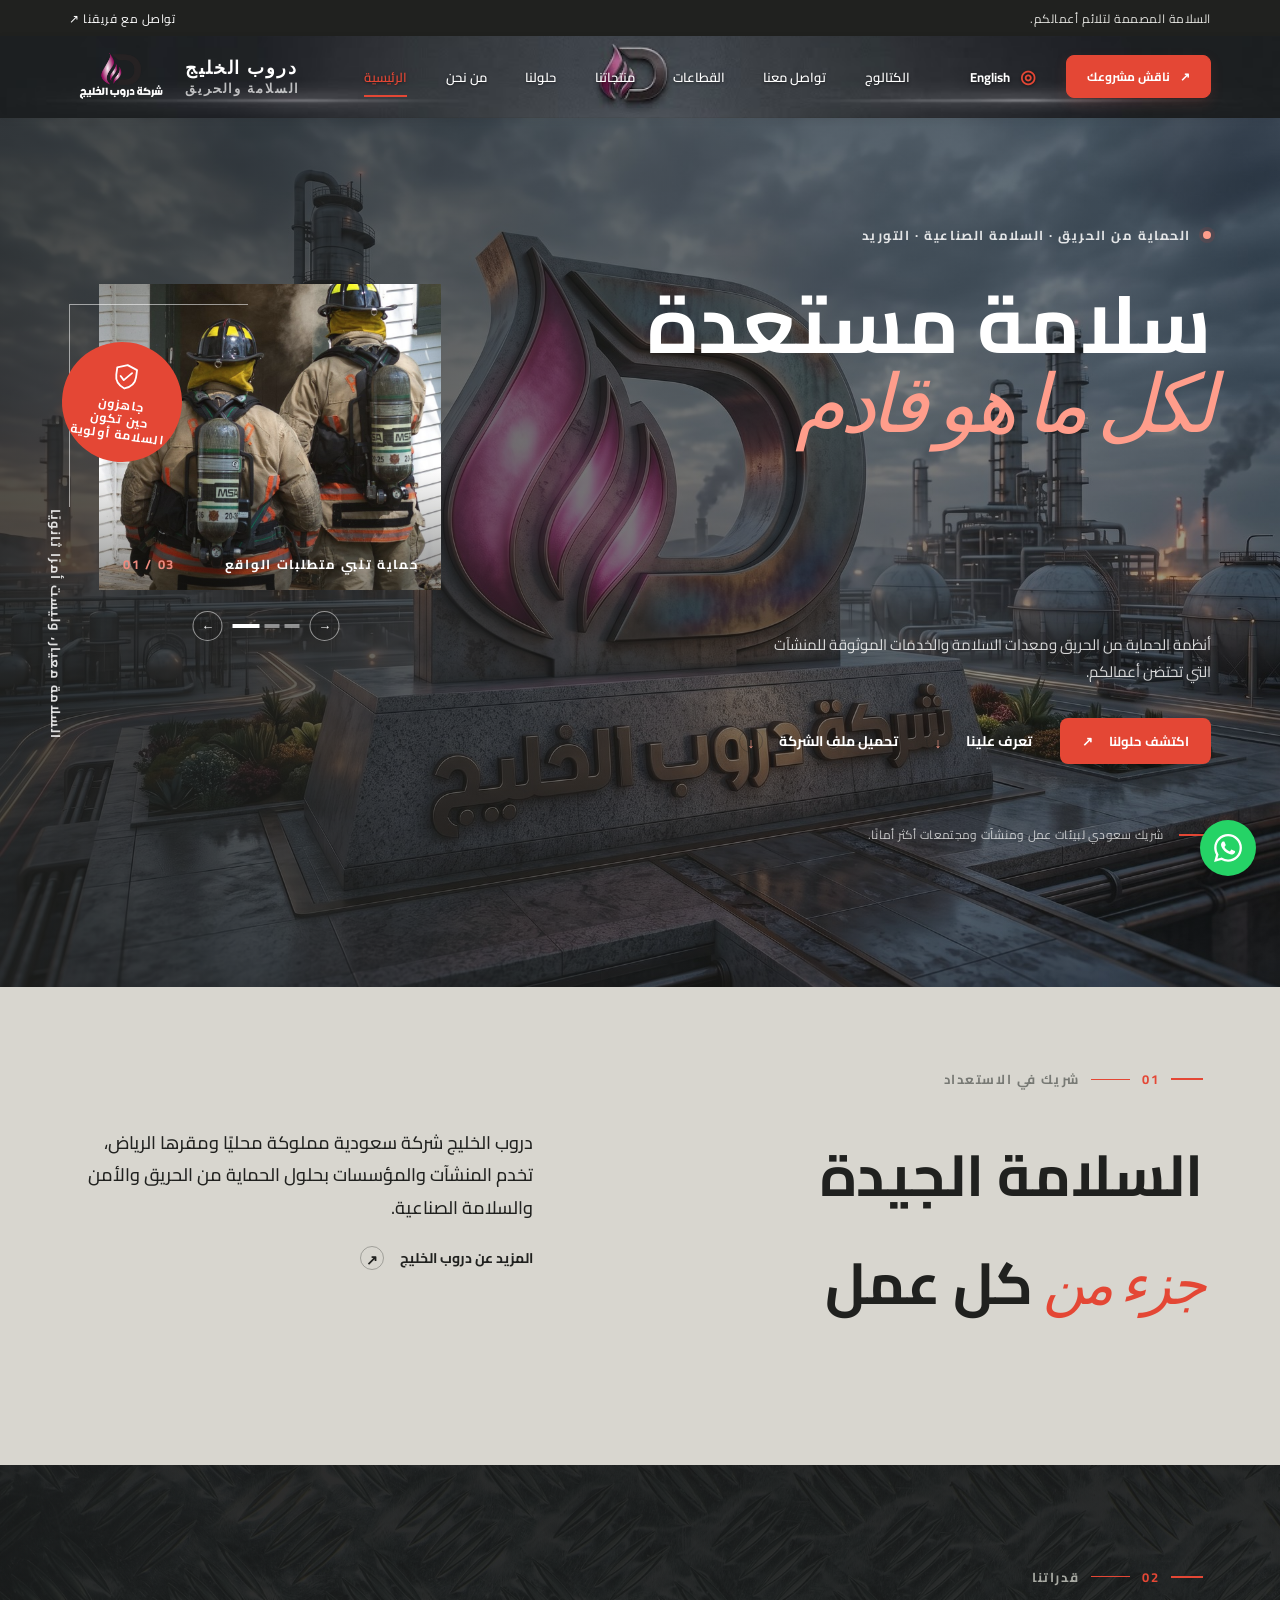
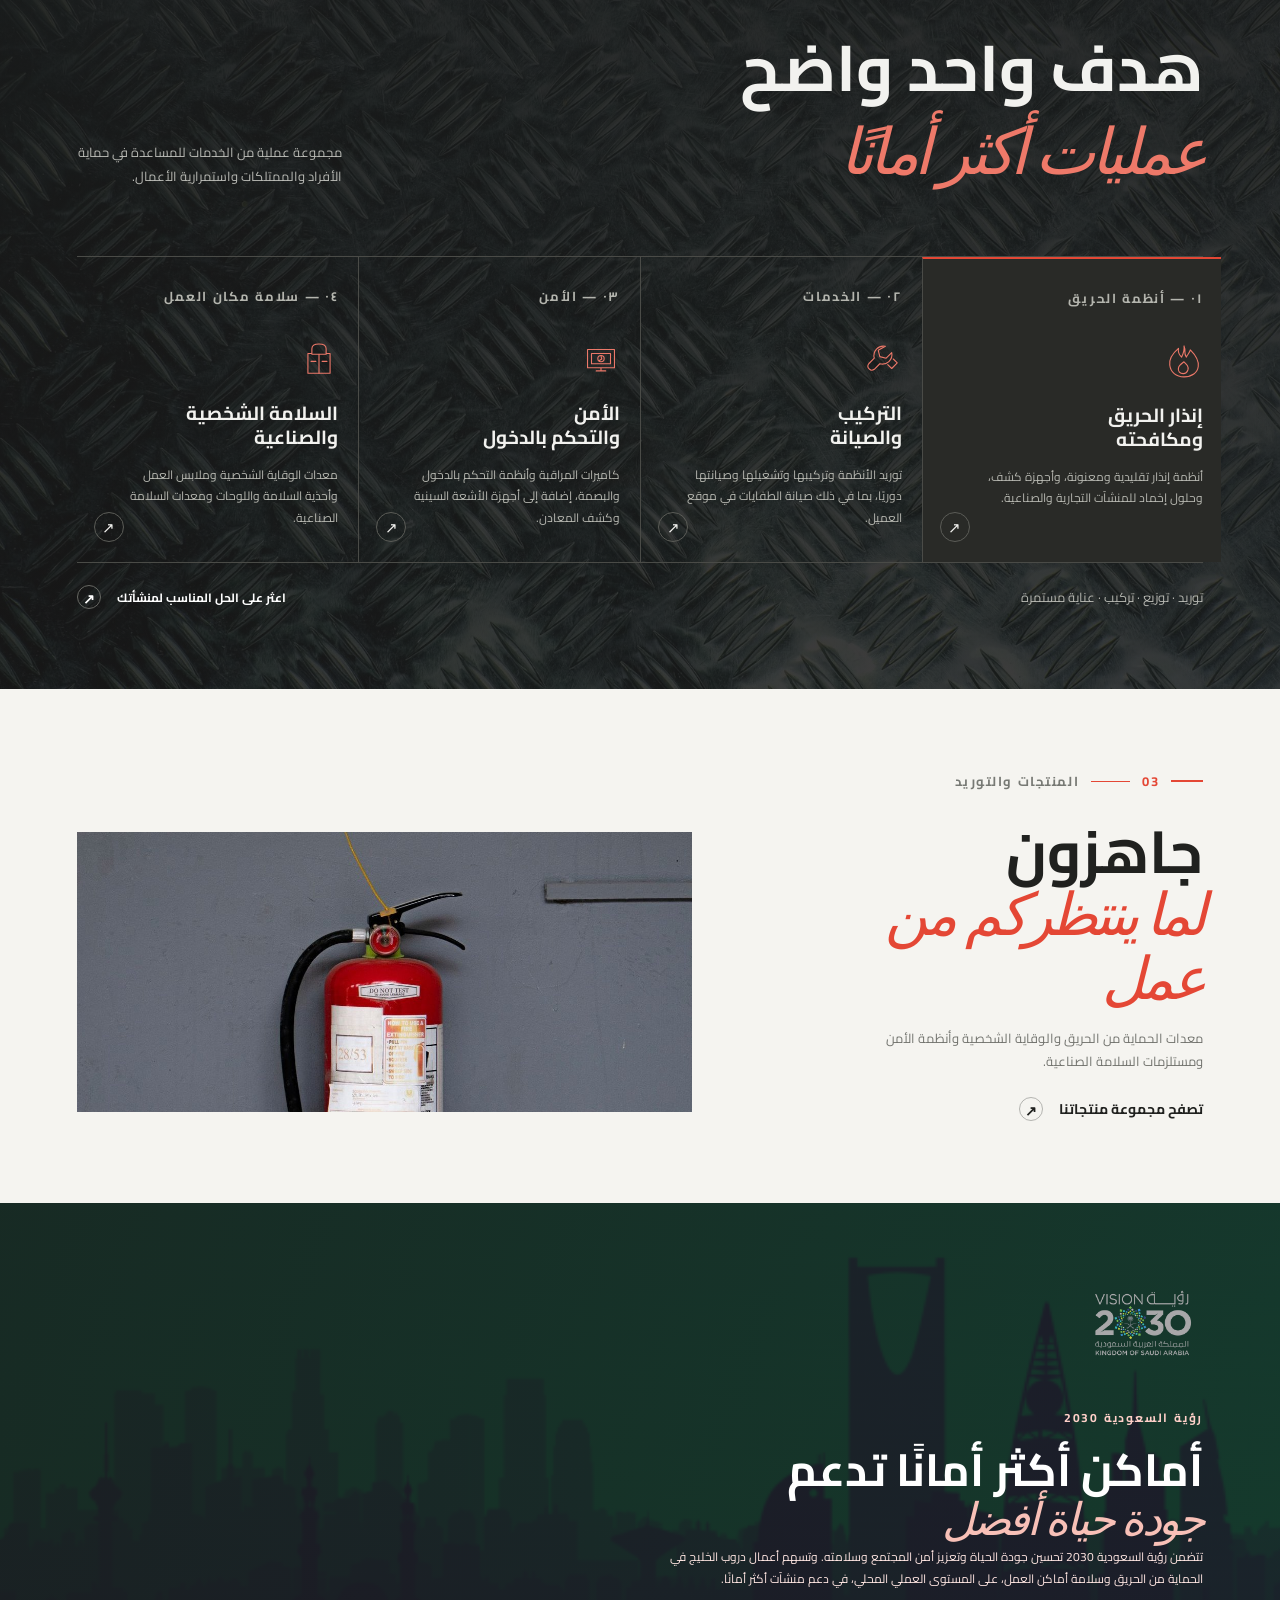
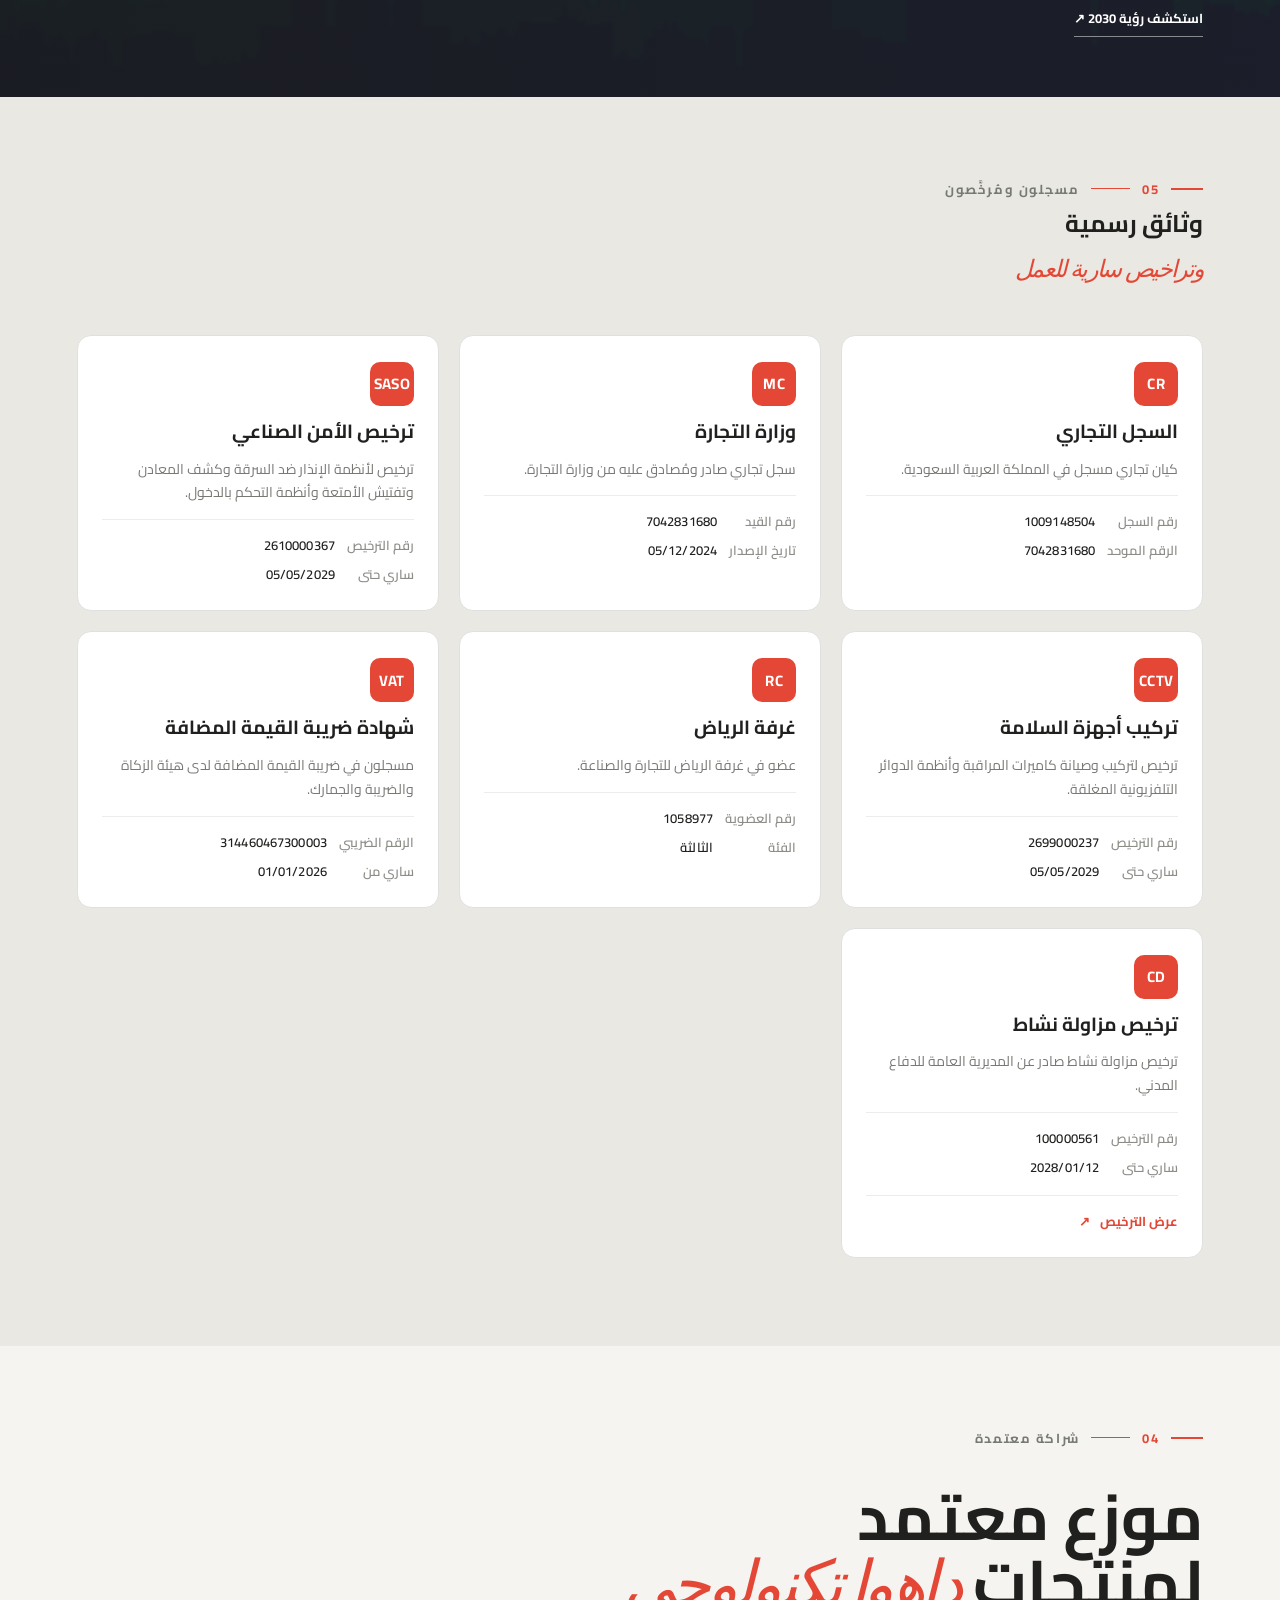
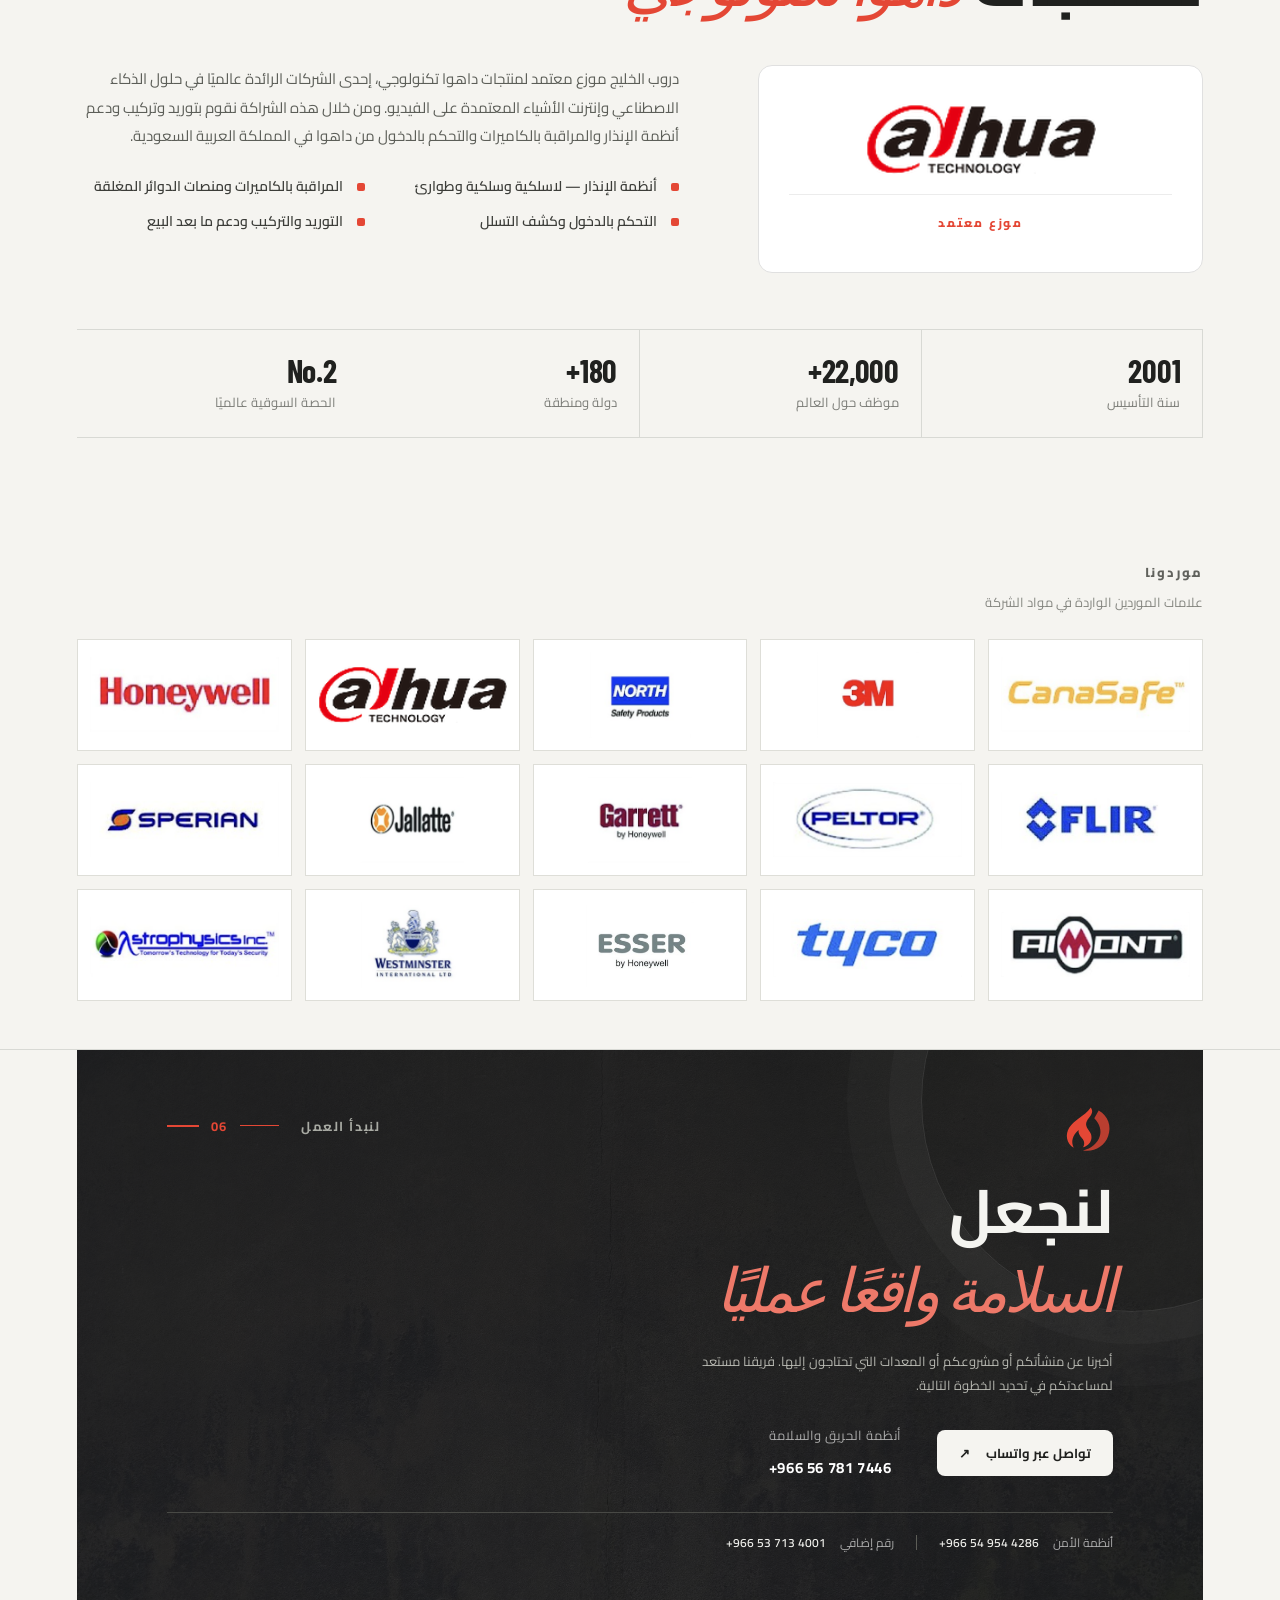
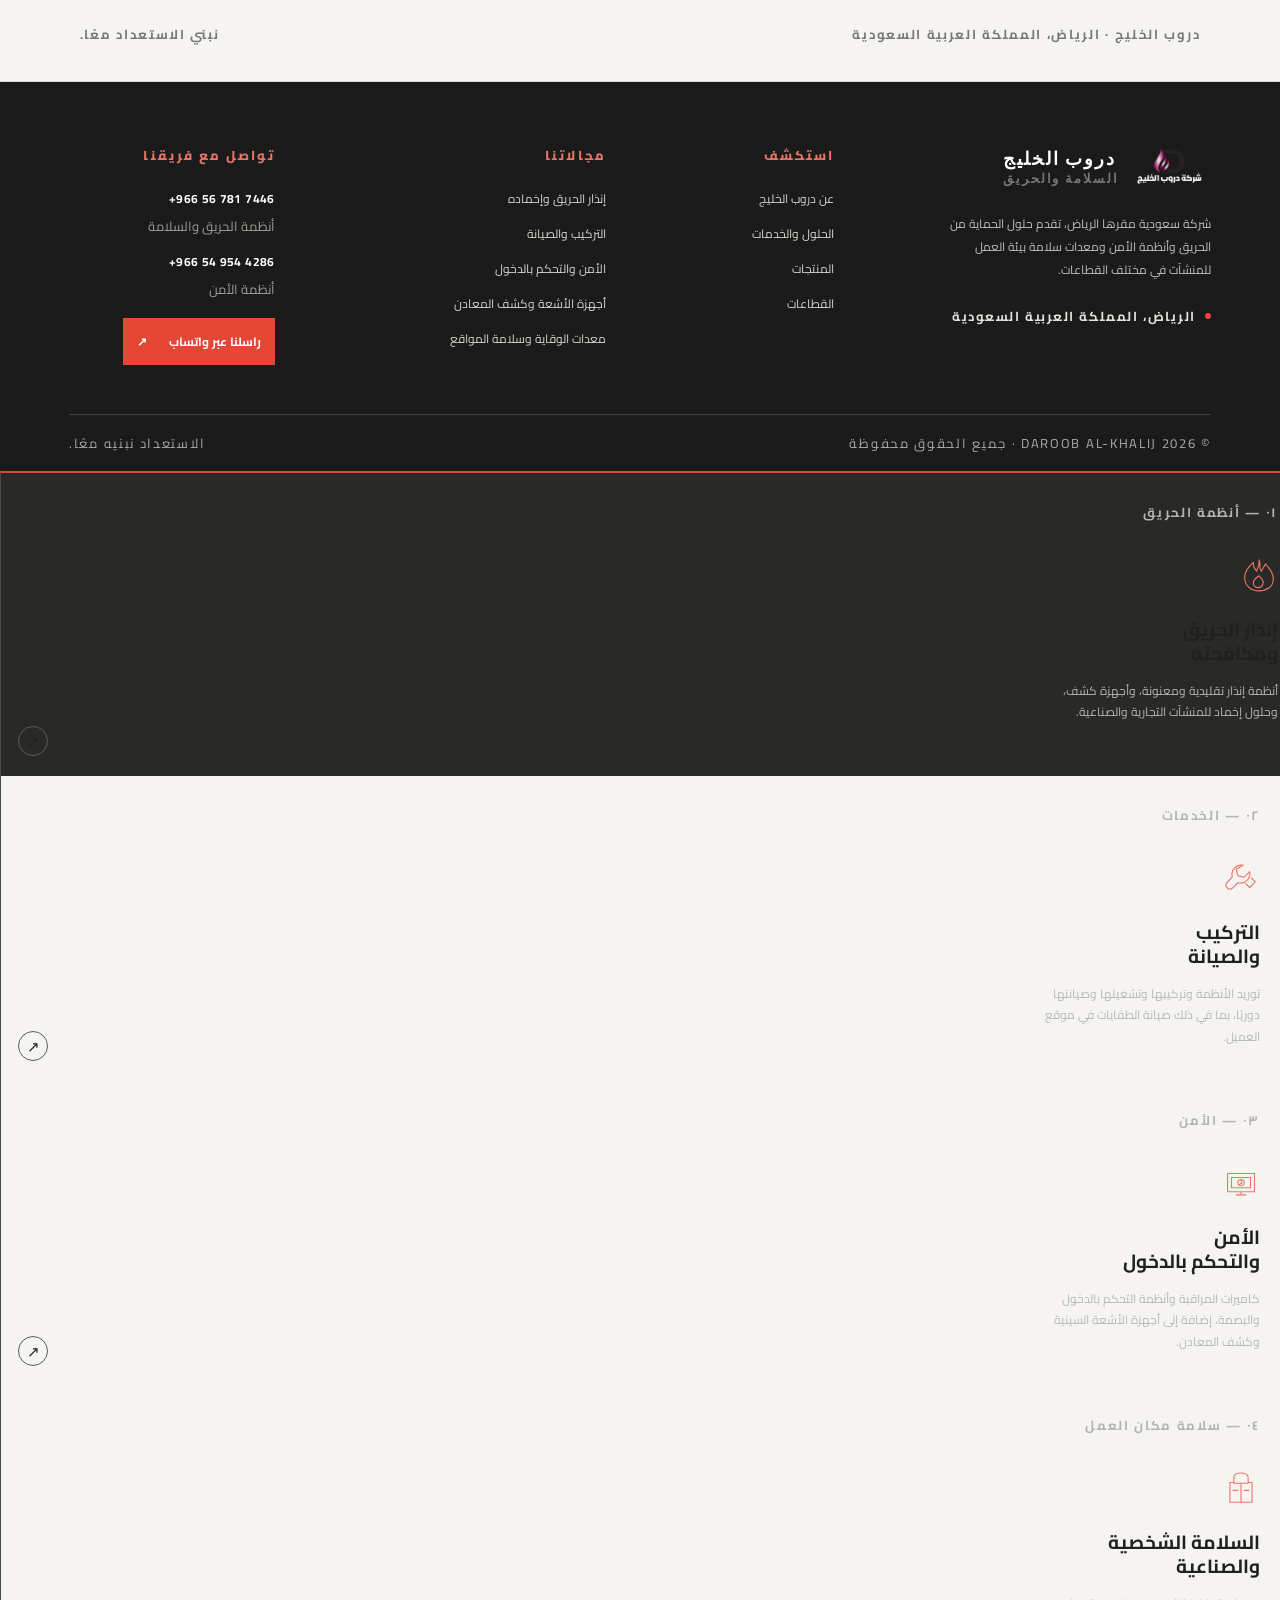
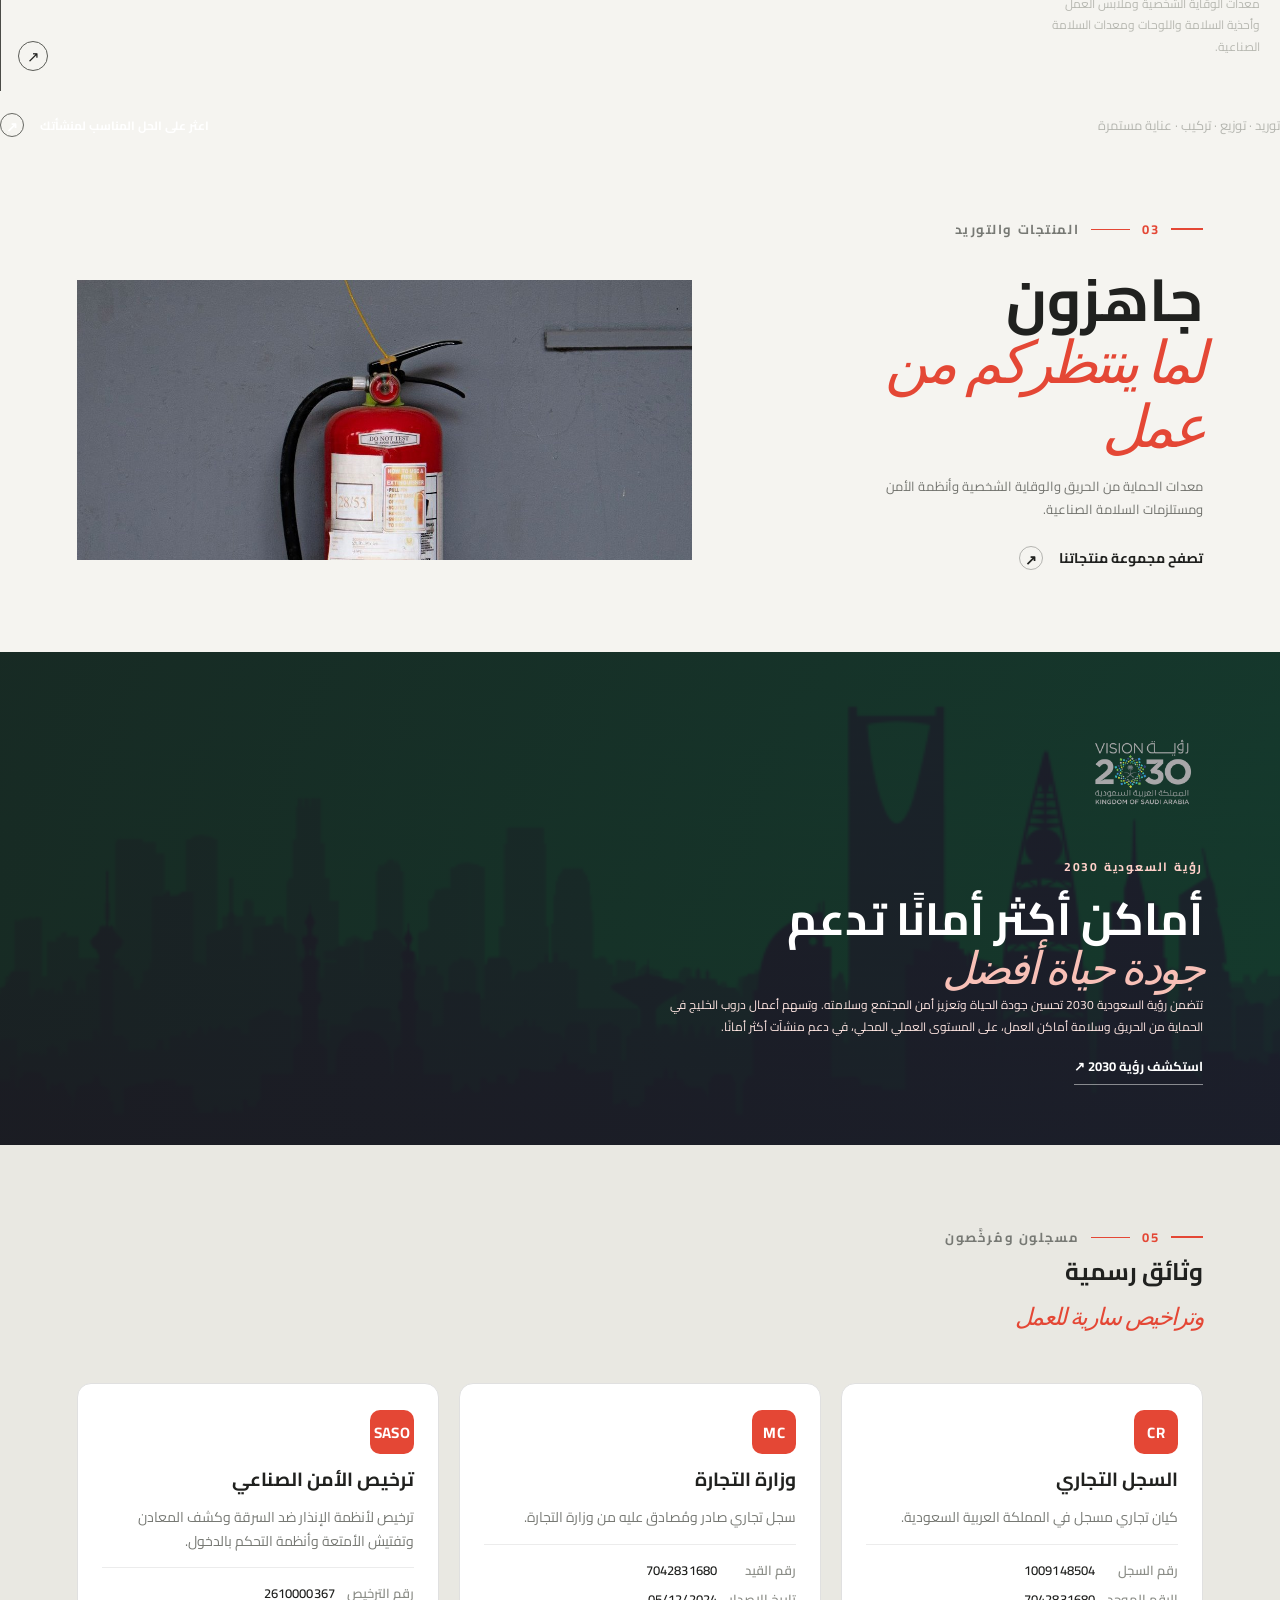
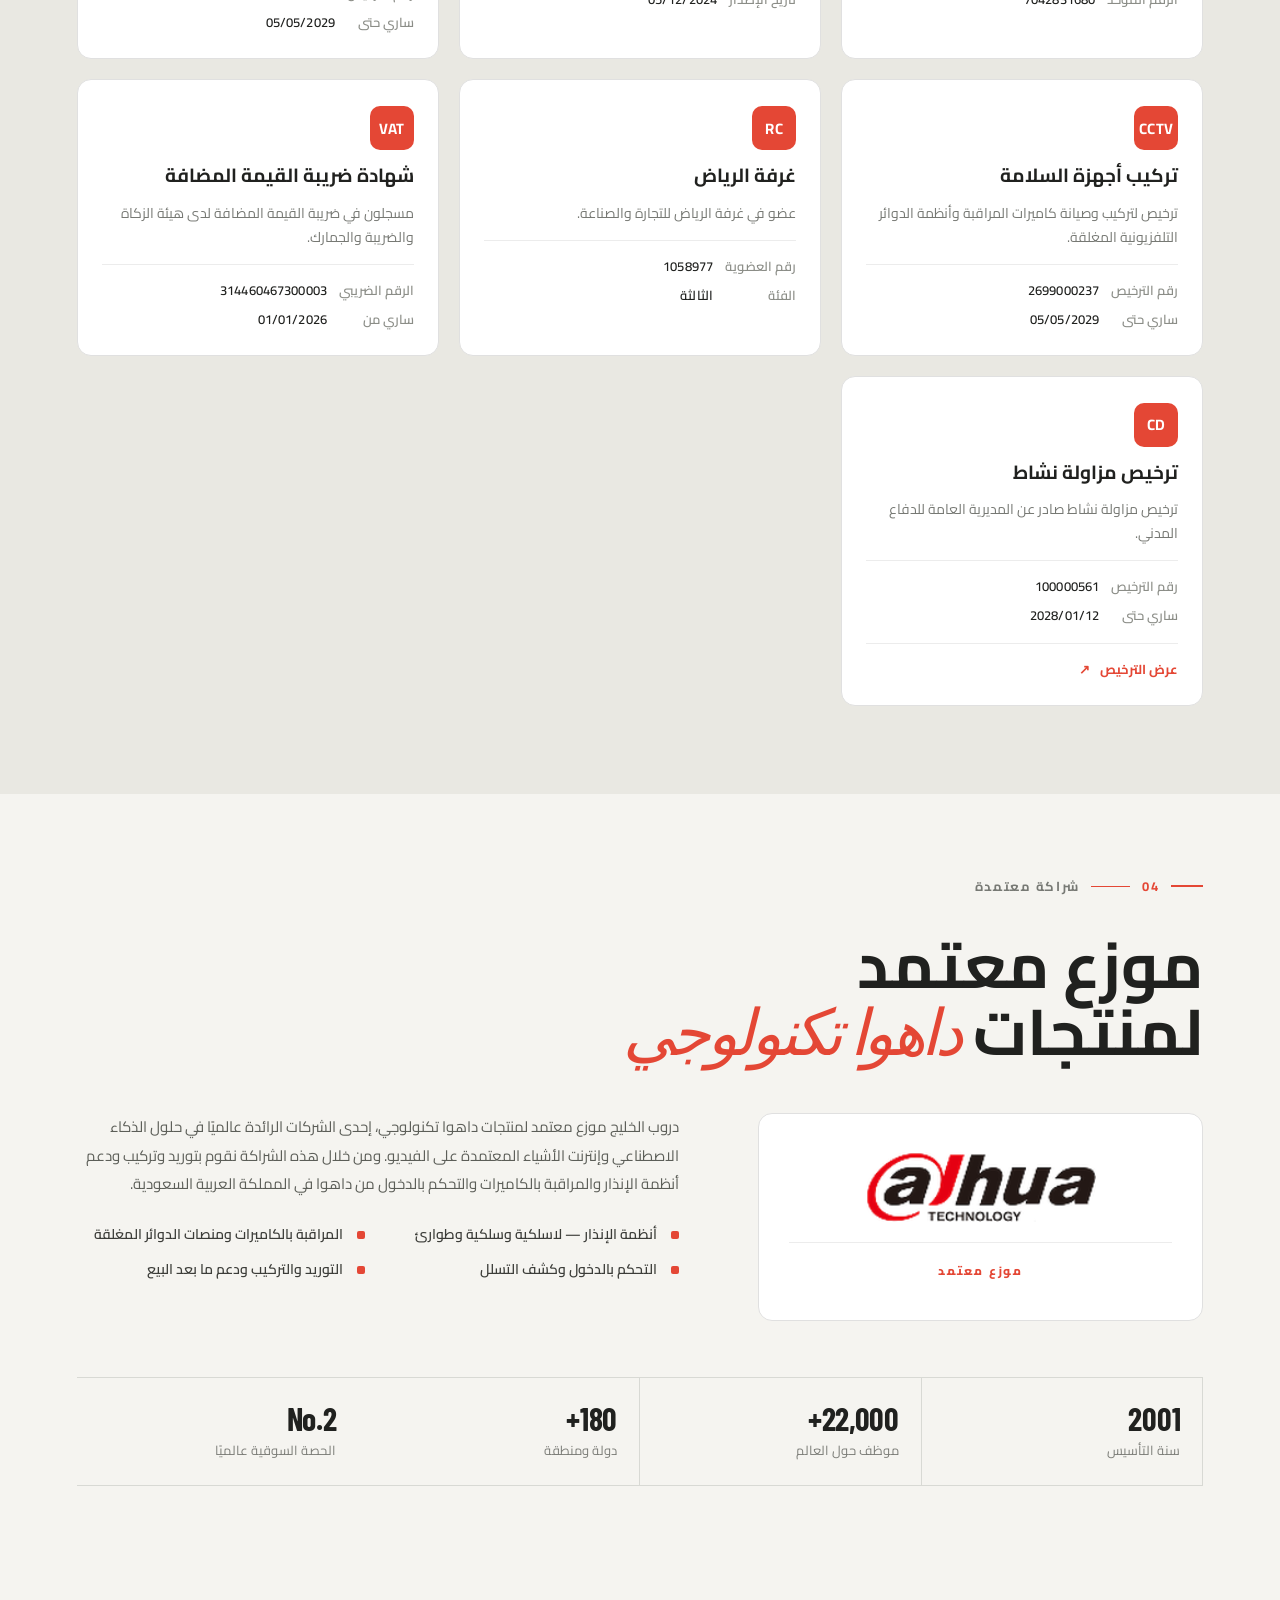
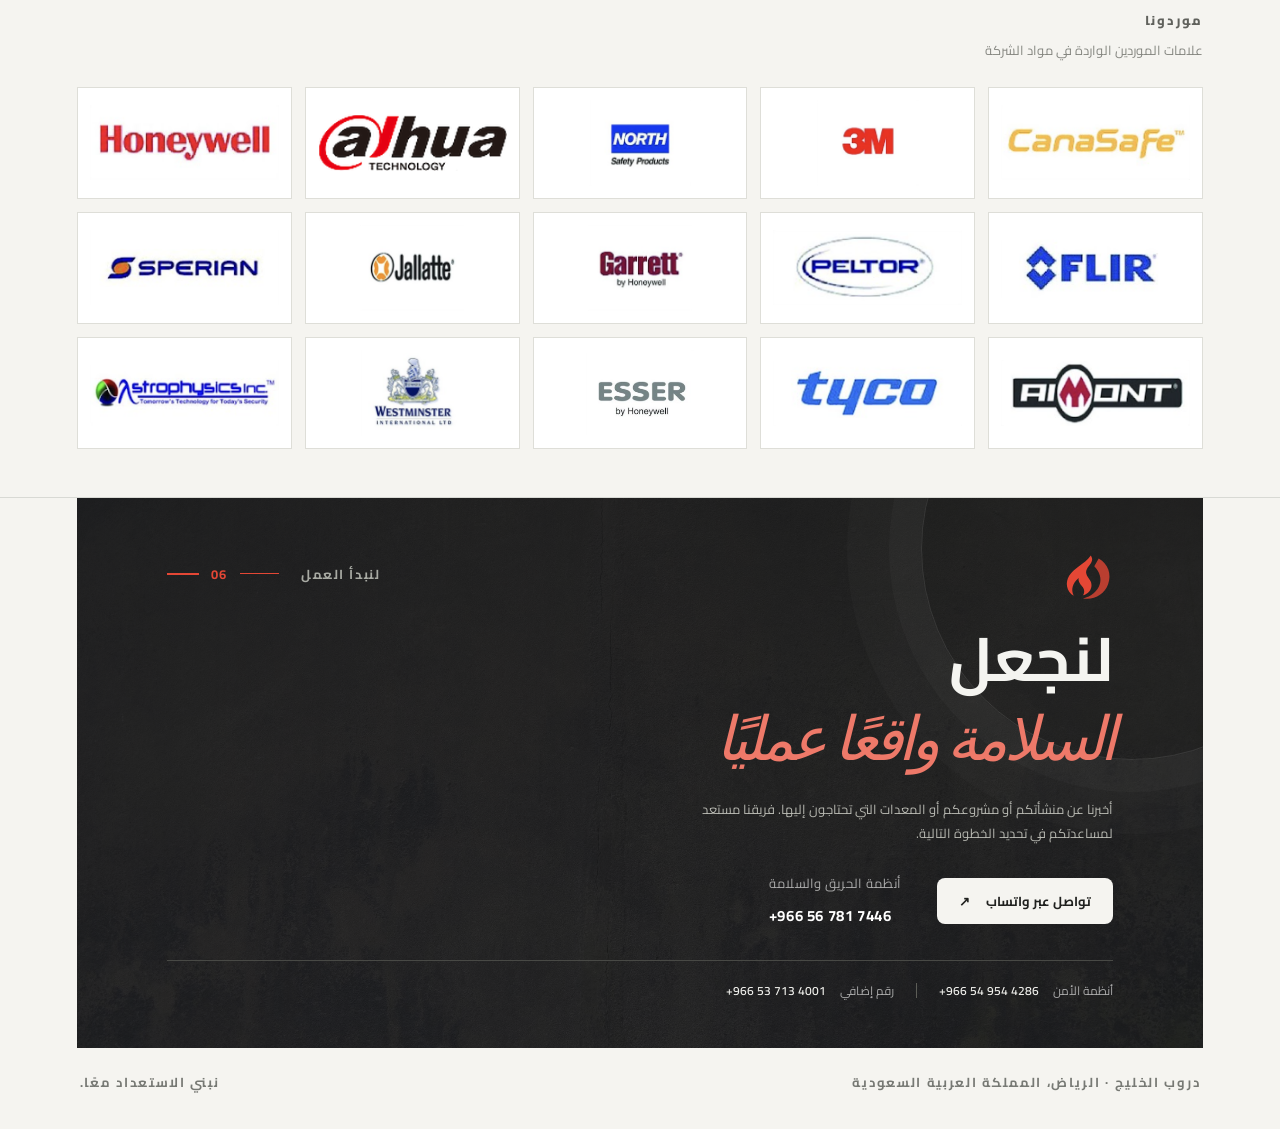
==== index.html @ 4284512b "Keep Dahua partnership as distributor (موزع)" ====
<!doctype html>
<html lang="en" dir="ltr">
<head>
  <meta charset="utf-8">
  <script>(function(){try{var l=localStorage.getItem('daroob-language');if(l==='en'){document.documentElement.lang='en';document.documentElement.dir='ltr';}else{document.documentElement.lang='ar';document.documentElement.dir='rtl';}}catch(e){document.documentElement.lang='ar';document.documentElement.dir='rtl';}})();</script> <meta name="viewport" content="width=device-width, initial-scale=1">
  <meta name="theme-color" content="#f5f4f0">
  <meta name="description" content="Daroob Al-Khalij provides fire protection, safety systems, and industrial safety products for businesses across Saudi Arabia.">
  <title>Daroob Al-Khalij | Fire &amp; Safety Solutions</title> <link rel="icon" type="image/png" href="assets/logo.png"><link rel="apple-touch-icon" href="assets/logo.png">
  <meta property="og:type" content="website">
  <meta property="og:site_name" content="Daroob Al-Khalij">
  <meta property="og:title" content="Daroob Al-Khalij | Fire &amp; Safety Solutions">
  <meta property="og:description" content="Fire protection, safety systems, and industrial safety products for businesses across Saudi Arabia.">
  <meta property="og:url" content="https://obaida404.github.io/firefighting-services-and-products-info/">
  <meta property="og:image" content="https://obaida404.github.io/firefighting-services-and-products-info/assets/safety-worker.jpg">
  <meta name="twitter:card" content="summary_large_image">
  <meta name="twitter:title" content="Daroob Al-Khalij | Fire &amp; Safety Solutions">
  <meta name="twitter:description" content="Fire protection, safety systems, and industrial safety products for businesses across Saudi Arabia.">
  <meta name="twitter:image" content="https://obaida404.github.io/firefighting-services-and-products-info/assets/safety-worker.jpg">
  <link rel="preconnect" href="https://fonts.googleapis.com">
  <link rel="preconnect" href="https://fonts.gstatic.com" crossorigin>
  <link href="https://fonts.googleapis.com/css2?family=Barlow+Condensed:wght@500;600;700;800&family=DM+Sans:wght@400;500;600;700&family=Manrope:wght@400;500;600;700;800&family=Cairo:wght@400;500;600;700;800&display=swap" rel="stylesheet">
  <link rel="stylesheet" href="styles.css"><link rel="stylesheet" href="premium.css?v=48">
  <script src="script.js?v=16" defer></script> </head><body><a href="#main-content" class="skip-link">Skip to main content</a> <main class="home-page" id="main-content">
<section class="hero" id="home">
      <div class="hero-copy">
        <div class="eyebrow"><span class="eyebrow-dot"></span> <span data-en="FIRE PROTECTION · INDUSTRIAL SAFETY · SUPPLY" data-ar="الحماية من الحريق · السلامة الصناعية · التوريد">FIRE PROTECTION · INDUSTRIAL SAFETY · SUPPLY</span> </div><h1 data-en="Safety that stands<br>ready for <em>what’s next.</em>" data-ar="سلامة مستعدة <br><em>لكل ما هو قادم </em>">Safety that stands<br>ready for <em>what’s next.</em> </h1><p class="hero-lede" data-en="Fire protection systems, safety equipment and dependable service for the places where business happens." data-ar="أنظمة الحماية من الحريق ومعدات السلامة والخدمات الموثوقة للمنشآت التي تحتضن أعمالكم.">Fire protection systems, safety equipment and dependable service for the places where business happens.</p> <div class="hero-actions"><a class="button button-accent" href="#solutions"><span data-en="Explore our solutions" data-ar="اكتشف حلولنا">Explore our solutions</span> <span aria-hidden="true">↗</span> </a><a class="text-link" href="about.html"><span data-en="Get to know us" data-ar="تعرف علينا">Get to know us</span> <span class="link-arrow" aria-hidden="true">↓</span> </a><a class="text-link" href="https://drive.google.com/uc?export=download&id=1xwlN5czfYbqOPsmSm5aCshiiprc3Ak3j" target="_blank" rel="noopener"><span data-en="Download Company Profile" data-ar="تحميل ملف الشركة">Download Company Profile</span> <span class="link-arrow" aria-hidden="true">↓</span> </a></div> <div class="hero-note"><div class="note-rule"></div> <p data-en="A Saudi-owned partner for safer workplaces, facilities and communities." data-ar="شريك سعودي لبيئات عمل ومنشآت ومجتمعات أكثر أمانًا.">A Saudi-owned partner for safer workplaces, facilities and communities.</p> </div></div> <div class="hero-visual">
        <div class="hero-photo"><img src="assets/hero-firefighter.jpg" alt="Firefighter in full gear with hose" data-alt-en="Firefighter in full gear with hose" data-alt-ar="رجل إطفاء بمعدات كاملة مع خرطوم"><div class="photo-shade"></div> </div><div class="hero-image-caption"><span class="caption-index">01 / 03</span> <span data-en="PROTECTION THAT WORKS IN THE REAL WORLD" data-ar="حماية تلبي متطلبات الواقع">PROTECTION THAT WORKS IN THE REAL WORLD</span> </div><div class="hero-stamp"><span class="stamp-icon" aria-hidden="true"><svg viewBox="0 0 32 32" focusable="false"><path d="M16 3 27 7v8c0 7-4.5 11.5-11 14C9.5 26.5 5 22 5 15V7z"/><path d="m10 16 4 4 8-9"/></svg> </span><span data-en="READY<br>WHEN IT<br>MATTERS" data-ar="جاهزون <br>حين تكون <br>السلامة أولوية">READY<br>WHEN IT<br>MATTERS</span> </div><div class="hero-vertical" data-en="SAFETY IS A STANDARD, NOT AN AFTERTHOUGHT" data-ar="السلامة معيار، وليست أمرًا ثانويًا">SAFETY IS A STANDARD, NOT AN AFTERTHOUGHT</div> </div></section> <section class="home-intro section-pad" id="about"><div class="section-kicker"><span>01</span> <span class="kicker-rule"></span> <span data-en="A PARTNER IN PREPAREDNESS" data-ar="شريك في الاستعداد">A PARTNER IN PREPAREDNESS</span> </div><div class="intro-grid"><div><h2 data-en="Good safety is<br><em>built into</em> the work." data-ar="السلامة الجيدة <br><em>جزء من </em> كل عمل">Good safety is<br><em>built into</em> the work.</h2> </div><div class="intro-text"><p class="large-copy" data-en="A Saudi-owned safety and security company based in Riyadh, helping organizations source, install and maintain practical safety systems and equipment." data-ar="دروب الخليج شركة سعودية مملوكة محليًا ومقرها الرياض، تخدم المنشآت والمؤسسات بحلول الحماية من الحريق والأمن والسلامة الصناعية.">A Saudi-owned safety and security company based in Riyadh, helping organizations source, install and maintain practical safety systems and equipment.</p> <a class="text-link dark-link" href="about.html"><span data-en="More about Daroob" data-ar="المزيد عن دروب الخليج">More about Daroob</span> <span class="link-arrow">↗</span> </a></div> </div></section> <section class="solutions section-pad" id="solutions">
      <div class="section-heading"><div><div class="section-kicker light-kicker"><span>02</span> <span class="kicker-rule"></span> <span data-en="OUR CAPABILITIES" data-ar="قدراتنا">OUR CAPABILITIES</span> </div><h2 data-en="One clear goal.<br><em>Safer operations.</em>" data-ar="هدف واحد واضح <br><em>عمليات أكثر أمانًا </em>">One clear goal.<br><em>Safer operations.</em> </h2></div> <p data-en="A practical range of services to help protect people, property and business continuity." data-ar="مجموعة عملية من الخدمات للمساعدة في حماية الأفراد والممتلكات واستمرارية الأعمال.">A practical range of services to help protect people, property and business continuity.</p> </div><div class="solution-grid">
        <article class="solution-card solution-featured"><span class="card-num" data-en="01 — FIRE SYSTEMS" data-ar="٠١ — أنظمة الحريق">01 — FIRE SYSTEMS</span> <div class="solution-icon"><svg viewBox="0 0 48 48" aria-hidden="true"><path d="M24 5c3 7-1 9 3 14 2-4 4-5 5-9 7 7 11 13 10 21-1 8-8 13-18 13S7 38 6 29c-1-8 4-15 11-21-1 7 2 9 4 11 2-4 4-8 3-14Z"/><path d="M24 25c4 4 6 6 5 10-1 3-3 5-6 5-4 0-7-3-6-7 0-3 3-5 7-8Z"/></svg> </div><h3 data-en="Fire alarm &amp;<br>suppression" data-ar="إنذار الحريق <br>ومكافحته">Fire alarm &amp;<br>suppression</h3> <p data-en="Conventional and addressable alarm systems, detection devices and suppression solutions for commercial and industrial settings." data-ar="أنظمة إنذار تقليدية ومعنونة، وأجهزة كشف، وحلول إخماد للمنشآت التجارية والصناعية.">Conventional and addressable alarm systems, detection devices and suppression solutions for commercial and industrial settings.</p> <a href="#contact" class="card-link" aria-label="Enquire about fire systems" data-label-en="Enquire about fire systems" data-label-ar="استفسر عن أنظمة الحريق">↗</a> </article><article class="solution-card"><span class="card-num" data-en="02 — SERVICE" data-ar="٠٢ — الخدمات">02 — SERVICE</span> <div class="solution-icon"><svg viewBox="0 0 48 48" aria-hidden="true"><path d="M27 8a12 12 0 0 0-14 15L6 30a5 5 0 0 0 7 7l7-7a12 12 0 0 0 15-14l-7 7-8-2-2-8 9-5Z"/><path d="m30 31 5 5 7-7-5-5"/></svg> </div><h3 data-en="Installation &amp;<br>maintenance" data-ar="التركيب <br>والصيانة">Installation &amp;<br>maintenance</h3> <p data-en="System supply, installation, commissioning and periodic maintenance, including on-site extinguisher servicing." data-ar="توريد الأنظمة وتركيبها وتشغيلها وصيانتها دوريًا، بما في ذلك صيانة الطفايات في موقع العميل.">System supply, installation, commissioning and periodic maintenance, including on-site extinguisher servicing.</p> <a href="#contact" class="card-link" aria-label="Enquire about installation and maintenance" data-label-en="Enquire about installation and maintenance" data-label-ar="استفسر عن التركيب والصيانة">↗</a> </article><article class="solution-card"><span class="card-num" data-en="03 — SECURITY" data-ar="٠٣ — الأمن">03 — SECURITY</span> <div class="solution-icon"><svg viewBox="0 0 48 48" aria-hidden="true"><path d="M7 12h34v23H7zM12 17h24v13H12zM18 39h12M24 35v4"/><circle cx="24" cy="23.5" r="4"/><path d="m24 20 1 4-3 2"/></svg> </div><h3 data-en="Security &amp;<br>access control" data-ar="الأمن <br>والتحكم بالدخول">Security &amp;<br>access control</h3> <p data-en="CCTV, access control and fingerprint systems, with X-ray and metal detection equipment for screening needs." data-ar="كاميرات المراقبة وأنظمة التحكم بالدخول والبصمة، إضافة إلى أجهزة الأشعة السينية وكشف المعادن.">CCTV, access control and fingerprint systems, with X-ray and metal detection equipment for screening needs.</p> <a href="#contact" class="card-link" aria-label="Enquire about security systems" data-label-en="Enquire about security systems" data-label-ar="استفسر عن أنظمة الأمن">↗</a> </article><article class="solution-card"><span class="card-num" data-en="04 — WORKPLACE SAFETY" data-ar="٠٤ — سلامة مكان العمل">04 — WORKPLACE SAFETY</span> <div class="solution-icon"><svg viewBox="0 0 48 48" aria-hidden="true"><path d="M15 11c0-4 4-6 9-6s9 2 9 6v6h5v25H10V17h5v-6Z"/><path d="M15 18h18M24 18v24M14 27h6M28 27h6"/></svg> </div><h3 data-en="Personal &amp;<br>industrial safety" data-ar="السلامة الشخصية <br>والصناعية">Personal &amp;<br>industrial safety</h3> <p data-en="PPE, workwear, safety footwear, signage and industrial equipment for day-to-day workplace protection." data-ar="معدات الوقاية الشخصية وملابس العمل وأحذية السلامة واللوحات ومعدات السلامة الصناعية.">PPE, workwear, safety footwear, signage and industrial equipment for day-to-day workplace protection.</p> <a href="#contact" class="card-link" aria-label="Enquire about workplace safety" data-label-en="Enquire about workplace safety" data-label-ar="استفسر عن سلامة مكان العمل">↗</a> </article></div> <div class="solution-foot"><span data-en="Sourcing · Distribution · Installation · Ongoing care" data-ar="توريد · توزيع · تركيب · عناية مستمرة">Sourcing · Distribution · Installation · Ongoing care</span> <a class="text-link" href="#contact"><span data-en="Find the right fit for your site" data-ar="اعثر على الحل المناسب لمنشأتك">Find the right fit for your site</span> <span class="link-arrow" aria-hidden="true">↗</span> </a></div> </section><section class="home-products section-pad" id="products"><div class="section-kicker"><span>03</span> <span class="kicker-rule"></span> <span data-en="PRODUCTS & SUPPLY" data-ar="المنتجات والتوريد">PRODUCTS &amp; SUPPLY</span> </div><div class="home-products-inner"><div><h2 data-en="Ready for<br><em>the work ahead.</em>" data-ar="جاهزون <br><em>لما ينتظركم من عمل </em>">Ready for<br><em>the work ahead.</em> </h2><p data-en="Fire protection, personal protective equipment, security systems and industrial safety supplies." data-ar="معدات الحماية من الحريق والوقاية الشخصية وأنظمة الأمن ومستلزمات السلامة الصناعية.">Fire protection, personal protective equipment, security systems and industrial safety supplies.</p> <a class="text-link dark-link" href="products.html"><span data-en="Browse our product range" data-ar="تصفح مجموعة منتجاتنا">Browse our product range</span> <span class="link-arrow">↗</span> </a></div> <img src="assets/alarm-system.jpg" alt="Fire alarm system products" data-alt-en="Fire alarm system products" data-alt-ar="منتجات أنظمة إنذار الحريق"></div> </section><section class="vision-band section-pad bg-firefighter"><div class="vision-band-inner"><img src="assets/vision2030.png" alt="Saudi Vision 2030" class="vision-logo"><div><span class="vision-label" data-en="SAUDI VISION 2030" data-ar="رؤية السعودية 2030">SAUDI VISION 2030</span> <h2 data-en="Safer places support<br><em>better quality of life.</em>" data-ar="أماكن أكثر أمانًا تدعم <br><em>جودة حياة أفضل </em>">Safer places support<br><em>better quality of life.</em> </h2></div> <div><p data-en="Saudi Vision 2030 includes improving quality of life and strengthening the safety and security of society. Daroob’s work in fire protection and workplace safety contributes at a practical, local level to safer facilities." data-ar="تتضمن رؤية السعودية 2030 تحسين جودة الحياة وتعزيز أمن المجتمع وسلامته. وتسهم أعمال دروب الخليج في الحماية من الحريق وسلامة أماكن العمل، على المستوى العملي المحلي، في دعم منشآت أكثر أمانًا.">Saudi Vision 2030 includes improving quality of life and strengthening the safety and security of society. Daroob’s work in fire protection and workplace safety contributes at a practical, local level to safer facilities.</p> <a class="vision-source" href="https://www.vision2030.gov.sa/en/overview" data-href-en="https://www.vision2030.gov.sa/en/overview" data-href-ar="https://www.vision2030.gov.sa/ar/" target="_blank" rel="noopener" data-en="Explore Vision 2030 ↗" data-ar="استكشف رؤية 2030 ↗">Explore Vision 2030 ↗</a> </div></section> <section class="credentials section-pad" id="credentials"><div class="section-kicker"><span>05</span> <span class="kicker-rule"></span> <span data-en="REGISTERED &amp; LICENSED" data-ar="مسجلون ومُرخَّصون">REGISTERED &amp; LICENSED</span> </div><h2 data-en="Officially documented<br><em>and licensed to operate.</em>" data-ar="وثائق رسمية <br><em>وتراخيص سارية للعمل </em>">Officially documented<br><em>and licensed to operate.</em> </h2><div class="credentials-grid"><article class="credential"><span class="credential-mark">CR</span> <h3 data-en="Commercial Registration" data-ar="السجل التجاري">Commercial Registration</h3><p data-en="Registered commercial entity in the Kingdom of Saudi Arabia." data-ar="كيان تجاري مسجل في المملكة العربية السعودية.">Registered commercial entity in the Kingdom of Saudi Arabia.</p><dl><dt data-en="C.R. No." data-ar="رقم السجل">C.R. No.</dt><dd>1009148504</dd><dt data-en="Unified No." data-ar="الرقم الموحد">Unified No.</dt><dd>7042831680</dd></dl></article><article class="credential"><span class="credential-mark">MC</span> <h3 data-en="Ministry of Commerce" data-ar="وزارة التجارة">Ministry of Commerce</h3><p data-en="Commercial registration issued and attested by the Ministry of Commerce." data-ar="سجل تجاري صادر ومُصادق عليه من وزارة التجارة.">Commercial registration issued and attested by the Ministry of Commerce.</p><dl><dt data-en="Record No." data-ar="رقم القيد">Record No.</dt><dd>7042831680</dd><dt data-en="Issued" data-ar="تاريخ الإصدار">Issued</dt><dd>05/12/2024</dd></dl></article><article class="credential"><span class="credential-mark">SASO</span> <h3 data-en="Industrial Security Licence" data-ar="ترخيص الأمن الصناعي">Industrial Security Licence</h3><p data-en="Licensed for anti-theft alarms, metal detection, baggage inspection and access control systems." data-ar="ترخيص لأنظمة الإنذار ضد السرقة وكشف المعادن وتفتيش الأمتعة وأنظمة التحكم بالدخول.">Licensed for anti-theft alarms, metal detection, baggage inspection and access control systems.</p><dl><dt data-en="Licence No." data-ar="رقم الترخيص">Licence No.</dt><dd>2610000367</dd><dt data-en="Valid to" data-ar="ساري حتى">Valid to</dt><dd>05/05/2029</dd></dl></article><article class="credential"><span class="credential-mark">CCTV</span> <h3 data-en="Safety Devices Installation" data-ar="تركيب أجهزة السلامة">Safety Devices Installation</h3><p data-en="Licensed for installation and maintenance of surveillance cameras and CCTV systems." data-ar="ترخيص لتركيب وصيانة كاميرات المراقبة وأنظمة الدوائر التلفزيونية المغلقة.">Licensed for installation and maintenance of surveillance cameras and CCTV systems.</p><dl><dt data-en="Licence No." data-ar="رقم الترخيص">Licence No.</dt><dd>2699000237</dd><dt data-en="Valid to" data-ar="ساري حتى">Valid to</dt><dd>05/05/2029</dd></dl></article><article class="credential"><span class="credential-mark">RC</span> <h3 data-en="Riyadh Chamber" data-ar="غرفة الرياض">Riyadh Chamber</h3><p data-en="Member of the Riyadh Chamber of Commerce and Industry." data-ar="عضو في غرفة الرياض للتجارة والصناعة.">Member of the Riyadh Chamber of Commerce and Industry.</p><dl><dt data-en="Membership" data-ar="رقم العضوية">Membership</dt><dd>1058977</dd><dt data-en="Class" data-ar="الفئة">Class</dt><dd data-en="Third" data-ar="الثالثة">Third</dd></dl></article><article class="credential"><span class="credential-mark">VAT</span> <h3 data-en="VAT Registration" data-ar="شهادة ضريبة القيمة المضافة">VAT Registration</h3><p data-en="VAT registered with the Zakat, Tax and Customs Authority." data-ar="مسجلون في ضريبة القيمة المضافة لدى هيئة الزكاة والضريبة والجمارك.">VAT registered with the Zakat, Tax and Customs Authority.</p><dl><dt data-en="VAT No." data-ar="الرقم الضريبي">VAT No.</dt><dd>314460467300003</dd><dt data-en="Effective" data-ar="ساري من">Effective</dt><dd>01/01/2026</dd></dl></article><a class="credential credential--doc" href="assets/civil-defense-license.pdf" target="_blank" rel="noopener"><span class="credential-mark">CD</span> <h3 data-en="Activity Practice License" data-ar="ترخيص مزاولة نشاط">Activity Practice License</h3><p data-en="Activity practice license issued by the General Directorate of Civil Defense." data-ar="ترخيص مزاولة نشاط صادر عن المديرية العامة للدفاع المدني.">Activity practice license issued by the General Directorate of Civil Defense.</p><dl><dt data-en="License No." data-ar="رقم الترخيص">License No.</dt><dd>100000561</dd><dt data-en="Valid to" data-ar="ساري حتى">Valid to</dt><dd>2028/01/12</dd></dl><span class="credential-link"><span data-en="View license" data-ar="عرض الترخيص">View license</span> <span aria-hidden="true">↗</span></span></a></div></section> <section class="partnership section-pad" id="partnership"><div class="section-kicker"><span>04</span> <span class="kicker-rule"></span> <span data-en="AUTHORIZED PARTNERSHIP" data-ar="شراكة معتمدة">AUTHORIZED PARTNERSHIP</span> </div><h2 data-en="An authorized distributor<br>for <em>Dahua Technology.</em>" data-ar="موزع معتمد <br>لمنتجات <em>داهوا تكنولوجي </em>">An authorized distributor<br>for <em>Dahua Technology.</em> </h2><div class="partnership-grid"><div class="partnership-brand"><img src="assets/suppliers/dahua.png" alt="Dahua Technology" data-alt-en="Dahua Technology" data-alt-ar="داهوا تكنولوجي"><span data-en="AUTHORIZED DISTRIBUTOR" data-ar="موزع معتمد">AUTHORIZED DISTRIBUTOR</span> </div><div class="partnership-copy"><p data-en="Daroob Al-Khalij is an authorized distributor of Dahua Technology, a world-leading video-centric AIoT solution and service provider. Through this partnership we supply, install and support Dahua alarm, video surveillance and access control systems in the Kingdom of Saudi Arabia." data-ar="دروب الخليج موزع معتمد لمنتجات داهوا تكنولوجي، إحدى الشركات الرائدة عالميًا في حلول الذكاء الاصطناعي وإنترنت الأشياء المعتمدة على الفيديو. ومن خلال هذه الشراكة نقوم بتوريد وتركيب ودعم أنظمة الإنذار والمراقبة بالكاميرات والتحكم بالدخول من داهوا في المملكة العربية السعودية.">Daroob Al-Khalij is an authorized distributor of Dahua Technology, a world-leading video-centric AIoT solution and service provider. Through this partnership we supply, install and support Dahua alarm, video surveillance and access control systems in the Kingdom of Saudi Arabia.</p> <ul class="partnership-list"><li data-en="Alarm systems — wireless, wired and emergency" data-ar="أنظمة الإنذار — لاسلكية وسلكية وطوارئ">Alarm systems — wireless, wired and emergency</li><li data-en="Video surveillance and CCTV platforms" data-ar="المراقبة بالكاميرات ومنصات الدوائر المغلقة">Video surveillance and CCTV platforms</li><li data-en="Access control and intrusion detection" data-ar="التحكم بالدخول وكشف التسلل">Access control and intrusion detection</li><li data-en="Supply, installation and after-sales support" data-ar="التوريد والتركيب ودعم ما بعد البيع">Supply, installation and after-sales support</li></ul></div></div><div class="partnership-facts"><div><b>2001</b> <span data-en="Founded" data-ar="سنة التأسيس">Founded</span> </div><div><b>22,000+</b> <span data-en="Employees worldwide" data-ar="موظف حول العالم">Employees worldwide</span> </div><div><b>180+</b> <span data-en="Countries &amp; regions served" data-ar="دولة ومنطقة">Countries &amp; regions served</span> </div><div><b>No.2</b> <span data-en="Global market share" data-ar="الحصة السوقية عالميًا">Global market share</span> </div></div></section> <section class="brand-rail section-pad" aria-label="Daroob Al-Khalij suppliers"><div class="brand-rail-copy"><span data-en="OUR SUPPLIERS" data-ar="موردونا">OUR SUPPLIERS</span> <small data-en="Supplier brands featured in the company materials" data-ar="علامات الموردين الواردة في مواد الشركة">Supplier brands featured in the company materials</small> </div><div class="supplier-logos"><figure><img src="assets/suppliers/honeywell.png" alt="Honeywell logo"></figure> <figure><img src="assets/suppliers/dahua.png" alt="Dahua Technology logo"></figure> <figure><img src="assets/suppliers/north-safety.png" alt="NORTH Safety Products logo"></figure> <figure><img src="assets/suppliers/3m.png" alt="3M logo"></figure> <figure><img src="assets/suppliers/canasafe.png" alt="CanaSafe logo"></figure> <figure><img src="assets/suppliers/sperian.png" alt="Sperian logo"></figure> <figure><img src="assets/suppliers/jallatte.png" alt="Jallatte logo"></figure> <figure><img src="assets/suppliers/garrett.png" alt="Garrett by Honeywell logo"></figure> <figure><img src="assets/suppliers/peltor.png" alt="Peltor logo"></figure> <figure><img src="assets/suppliers/flir.png" alt="FLIR logo"></figure> <figure><img src="assets/suppliers/astrophysics.png" alt="Astrophysics Inc. logo"></figure> <figure><img src="assets/suppliers/westminster.png" alt="Westminster International Ltd. logo"></figure> <figure><img src="assets/suppliers/esser.png" alt="ESSER by Honeywell logo"></figure> <figure><img src="assets/suppliers/tyco.png" alt="Tyco logo"></figure> <figure><img src="assets/suppliers/amont.png" alt="Amont logo"></figure> </div></section> <section class="contact section-pad" id="contact"><div class="contact-card"><div class="contact-mark"><span class="brand-mark" aria-hidden="true"><svg viewBox="0 0 52 52"><path d="M29.8 5.4C35 13.1 23.5 16 25.4 24c1.1 4.5 5.1 5.7 5.1 11.2 0 4.7-3.3 8.7-8.4 10.1 2.1-3.3 1-6.5-.9-8.7-1.9-2.4-4-4.6-3.6-8.5-6 5-7.9 11.7-4.9 17.6C5.2 41.4 4 32.5 8.3 25.5 13 17.9 23.1 14.5 29.8 5.4Z" fill="currentColor"/><path d="M37.7 8.5c9.7 5.3 13 16.1 9.4 25.7-3.2 8.8-11.4 14.5-21 14.5h-4.2c8.5-2.3 14.6-7.3 16.8-14.1 2-6.2.2-12.3-5.4-18.4l4.4-7.7Z" fill="currentColor" opacity=".78"/></svg> </span></div> <div class="section-kicker light-kicker"><span>06</span> <span class="kicker-rule"></span> <span data-en="LET’S GET TO WORK" data-ar="لنبدأ العمل">LET’S GET TO WORK</span> </div><h2 data-en="Let’s make<br><em>safety practical.</em>" data-ar="لنجعل <br><em>السلامة واقعًا عمليًا </em>">Let’s make<br><em>safety practical.</em> </h2><p data-en="Tell us about your site, your project or the equipment you need. Our team is ready to help you find the right next step." data-ar="أخبرنا عن منشأتكم أو مشروعكم أو المعدات التي تحتاجون إليها. فريقنا مستعد لمساعدتكم في تحديد الخطوة التالية.">Tell us about your site, your project or the equipment you need. Our team is ready to help you find the right next step.</p> <div class="contact-actions"><a class="button button-light" href="https://wa.me/966567817446" target="_blank" rel="noopener"><span data-en="WhatsApp our team" data-ar="تواصل عبر واتساب">WhatsApp our team</span> <span aria-hidden="true">↗</span> </a><a class="contact-phone" href="tel:+966567817446"><span data-en="Fire &amp; safety systems" data-ar="أنظمة الحريق والسلامة">Fire &amp; safety systems</span> <b dir="ltr">+966 56 781 7446</b> </a></div> <div class="contact-alt"><span data-en="Security systems" data-ar="أنظمة الأمن">Security systems</span> <a href="tel:+966549544286" dir="ltr">+966 54 954 4286</a> <span class="contact-divider"></span> <span data-en="Additional line" data-ar="رقم إضافي">Additional line</span> <a href="tel:+966537134001" dir="ltr">+966 53 713 4001</a> </div></div> <div class="contact-bottom"><span data-en="DAROOB AL-KHALIJ · RIYADH, SAUDI ARABIA" data-ar="دروب الخليج · الرياض، المملكة العربية السعودية">DAROOB AL-KHALIJ · RIYADH, SAUDI ARABIA</span> <span data-en="PREPAREDNESS, BUILT TOGETHER." data-ar="نبني الاستعداد معًا.">PREPAREDNESS, BUILT TOGETHER.</span> </div></section> </main><div id="site-footer"></div> </body></html>
        <article class="solution-card solution-featured"><span class="card-num" data-en="01 — FIRE SYSTEMS" data-ar="٠١ — أنظمة الحريق">01 — FIRE SYSTEMS</span> <div class="solution-icon"><svg viewBox="0 0 48 48" aria-hidden="true"><path d="M24 5c3 7-1 9 3 14 2-4 4-5 5-9 7 7 11 13 10 21-1 8-8 13-18 13S7 38 6 29c-1-8 4-15 11-21-1 7 2 9 4 11 2-4 4-8 3-14Z"/><path d="M24 25c4 4 6 6 5 10-1 3-3 5-6 5-4 0-7-3-6-7 0-3 3-5 7-8Z"/></svg> </div><h3 data-en="Fire alarm &amp;<br>suppression" data-ar="إنذار الحريق <br>ومكافحته">Fire alarm &amp;<br>suppression</h3> <p data-en="Conventional and addressable alarm systems, detection devices and suppression solutions for commercial and industrial settings." data-ar="أنظمة إنذار تقليدية ومعنونة، وأجهزة كشف، وحلول إخماد للمنشآت التجارية والصناعية.">Conventional and addressable alarm systems, detection devices and suppression solutions for commercial and industrial settings.</p> <a href="#contact" class="card-link" aria-label="Enquire about fire systems" data-label-en="Enquire about fire systems" data-label-ar="استفسر عن أنظمة الحريق">↗</a> </article><article class="solution-card"><span class="card-num" data-en="02 — SERVICE" data-ar="٠٢ — الخدمات">02 — SERVICE</span> <div class="solution-icon"><svg viewBox="0 0 48 48" aria-hidden="true"><path d="M27 8a12 12 0 0 0-14 15L6 30a5 5 0 0 0 7 7l7-7a12 12 0 0 0 15-14l-7 7-8-2-2-8 9-5Z"/><path d="m30 31 5 5 7-7-5-5"/></svg> </div><h3 data-en="Installation &amp;<br>maintenance" data-ar="التركيب <br>والصيانة">Installation &amp;<br>maintenance</h3> <p data-en="System supply, installation, commissioning and periodic maintenance, including on-site extinguisher servicing." data-ar="توريد الأنظمة وتركيبها وتشغيلها وصيانتها دوريًا، بما في ذلك صيانة الطفايات في موقع العميل.">System supply, installation, commissioning and periodic maintenance, including on-site extinguisher servicing.</p> <a href="#contact" class="card-link" aria-label="Enquire about installation and maintenance" data-label-en="Enquire about installation and maintenance" data-label-ar="استفسر عن التركيب والصيانة">↗</a> </article><article class="solution-card"><span class="card-num" data-en="03 — SECURITY" data-ar="٠٣ — الأمن">03 — SECURITY</span> <div class="solution-icon"><svg viewBox="0 0 48 48" aria-hidden="true"><path d="M7 12h34v23H7zM12 17h24v13H12zM18 39h12M24 35v4"/><circle cx="24" cy="23.5" r="4"/><path d="m24 20 1 4-3 2"/></svg> </div><h3 data-en="Security &amp;<br>access control" data-ar="الأمن <br>والتحكم بالدخول">Security &amp;<br>access control</h3> <p data-en="CCTV, access control and fingerprint systems, with X-ray and metal detection equipment for screening needs." data-ar="كاميرات المراقبة وأنظمة التحكم بالدخول والبصمة، إضافة إلى أجهزة الأشعة السينية وكشف المعادن.">CCTV, access control and fingerprint systems, with X-ray and metal detection equipment for screening needs.</p> <a href="#contact" class="card-link" aria-label="Enquire about security systems" data-label-en="Enquire about security systems" data-label-ar="استفسر عن أنظمة الأمن">↗</a> </article><article class="solution-card"><span class="card-num" data-en="04 — WORKPLACE SAFETY" data-ar="٠٤ — سلامة مكان العمل">04 — WORKPLACE SAFETY</span> <div class="solution-icon"><svg viewBox="0 0 48 48" aria-hidden="true"><path d="M15 11c0-4 4-6 9-6s9 2 9 6v6h5v25H10V17h5v-6Z"/><path d="M15 18h18M24 18v24M14 27h6M28 27h6"/></svg> </div><h3 data-en="Personal &amp;<br>industrial safety" data-ar="السلامة الشخصية <br>والصناعية">Personal &amp;<br>industrial safety</h3> <p data-en="PPE, workwear, safety footwear, signage and industrial equipment for day-to-day workplace protection." data-ar="معدات الوقاية الشخصية وملابس العمل وأحذية السلامة واللوحات ومعدات السلامة الصناعية.">PPE, workwear, safety footwear, signage and industrial equipment for day-to-day workplace protection.</p> <a href="#contact" class="card-link" aria-label="Enquire about workplace safety" data-label-en="Enquire about workplace safety" data-label-ar="استفسر عن سلامة مكان العمل">↗</a> </article></div> <div class="solution-foot"><span data-en="Sourcing · Distribution · Installation · Ongoing care" data-ar="توريد · توزيع · تركيب · عناية مستمرة">Sourcing · Distribution · Installation · Ongoing care</span> <a class="text-link" href="#contact"><span data-en="Find the right fit for your site" data-ar="اعثر على الحل المناسب لمنشأتك">Find the right fit for your site</span> <span class="link-arrow" aria-hidden="true">↗</span> </a></div> </section><section class="home-products section-pad" id="products"><div class="section-kicker"><span>03</span> <span class="kicker-rule"></span> <span data-en="PRODUCTS & SUPPLY" data-ar="المنتجات والتوريد">PRODUCTS &amp; SUPPLY</span> </div><div class="home-products-inner"><div><h2 data-en="Ready for<br><em>the work ahead.</em>" data-ar="جاهزون <br><em>لما ينتظركم من عمل </em>">Ready for<br><em>the work ahead.</em> </h2><p data-en="Fire protection, personal protective equipment, security systems and industrial safety supplies." data-ar="معدات الحماية من الحريق والوقاية الشخصية وأنظمة الأمن ومستلزمات السلامة الصناعية.">Fire protection, personal protective equipment, security systems and industrial safety supplies.</p> <a class="text-link dark-link" href="products.html"><span data-en="Browse our product range" data-ar="تصفح مجموعة منتجاتنا">Browse our product range</span> <span class="link-arrow">↗</span> </a></div> <img src="assets/alarm-system.jpg" alt="Fire alarm system products" data-alt-en="Fire alarm system products" data-alt-ar="منتجات أنظمة إنذار الحريق"></div> </section><section class="vision-band section-pad bg-firefighter"><div class="vision-band-inner"><img src="assets/vision2030.png" alt="Saudi Vision 2030" class="vision-logo"><div><span class="vision-label" data-en="SAUDI VISION 2030" data-ar="رؤية السعودية 2030">SAUDI VISION 2030</span> <h2 data-en="Safer places support<br><em>better quality of life.</em>" data-ar="أماكن أكثر أمانًا تدعم <br><em>جودة حياة أفضل </em>">Safer places support<br><em>better quality of life.</em> </h2></div> <div><p data-en="Saudi Vision 2030 includes improving quality of life and strengthening the safety and security of society. Daroob’s work in fire protection and workplace safety contributes at a practical, local level to safer facilities." data-ar="تتضمن رؤية السعودية 2030 تحسين جودة الحياة وتعزيز أمن المجتمع وسلامته. وتسهم أعمال دروب الخليج في الحماية من الحريق وسلامة أماكن العمل، على المستوى العملي المحلي، في دعم منشآت أكثر أمانًا.">Saudi Vision 2030 includes improving quality of life and strengthening the safety and security of society. Daroob’s work in fire protection and workplace safety contributes at a practical, local level to safer facilities.</p> <a class="vision-source" href="https://www.vision2030.gov.sa/en/overview" data-href-en="https://www.vision2030.gov.sa/en/overview" data-href-ar="https://www.vision2030.gov.sa/ar/" target="_blank" rel="noopener" data-en="Explore Vision 2030 ↗" data-ar="استكشف رؤية 2030 ↗">Explore Vision 2030 ↗</a> </div></section> <section class="credentials section-pad" id="credentials"><div class="section-kicker"><span>05</span> <span class="kicker-rule"></span> <span data-en="REGISTERED &amp; LICENSED" data-ar="مسجلون ومُرخَّصون">REGISTERED &amp; LICENSED</span> </div><h2 data-en="Officially documented<br><em>and licensed to operate.</em>" data-ar="وثائق رسمية <br><em>وتراخيص سارية للعمل </em>">Officially documented<br><em>and licensed to operate.</em> </h2><div class="credentials-grid"><article class="credential"><span class="credential-mark">CR</span> <h3 data-en="Commercial Registration" data-ar="السجل التجاري">Commercial Registration</h3><p data-en="Registered commercial entity in the Kingdom of Saudi Arabia." data-ar="كيان تجاري مسجل في المملكة العربية السعودية.">Registered commercial entity in the Kingdom of Saudi Arabia.</p><dl><dt data-en="C.R. No." data-ar="رقم السجل">C.R. No.</dt><dd>1009148504</dd><dt data-en="Unified No." data-ar="الرقم الموحد">Unified No.</dt><dd>7042831680</dd></dl></article><article class="credential"><span class="credential-mark">MC</span> <h3 data-en="Ministry of Commerce" data-ar="وزارة التجارة">Ministry of Commerce</h3><p data-en="Commercial registration issued and attested by the Ministry of Commerce." data-ar="سجل تجاري صادر ومُصادق عليه من وزارة التجارة.">Commercial registration issued and attested by the Ministry of Commerce.</p><dl><dt data-en="Record No." data-ar="رقم القيد">Record No.</dt><dd>7042831680</dd><dt data-en="Issued" data-ar="تاريخ الإصدار">Issued</dt><dd>05/12/2024</dd></dl></article><article class="credential"><span class="credential-mark">SASO</span> <h3 data-en="Industrial Security Licence" data-ar="ترخيص الأمن الصناعي">Industrial Security Licence</h3><p data-en="Licensed for anti-theft alarms, metal detection, baggage inspection and access control systems." data-ar="ترخيص لأنظمة الإنذار ضد السرقة وكشف المعادن وتفتيش الأمتعة وأنظمة التحكم بالدخول.">Licensed for anti-theft alarms, metal detection, baggage inspection and access control systems.</p><dl><dt data-en="Licence No." data-ar="رقم الترخيص">Licence No.</dt><dd>2610000367</dd><dt data-en="Valid to" data-ar="ساري حتى">Valid to</dt><dd>05/05/2029</dd></dl></article><article class="credential"><span class="credential-mark">CCTV</span> <h3 data-en="Safety Devices Installation" data-ar="تركيب أجهزة السلامة">Safety Devices Installation</h3><p data-en="Licensed for installation and maintenance of surveillance cameras and CCTV systems." data-ar="ترخيص لتركيب وصيانة كاميرات المراقبة وأنظمة الدوائر التلفزيونية المغلقة.">Licensed for installation and maintenance of surveillance cameras and CCTV systems.</p><dl><dt data-en="Licence No." data-ar="رقم الترخيص">Licence No.</dt><dd>2699000237</dd><dt data-en="Valid to" data-ar="ساري حتى">Valid to</dt><dd>05/05/2029</dd></dl></article><article class="credential"><span class="credential-mark">RC</span> <h3 data-en="Riyadh Chamber" data-ar="غرفة الرياض">Riyadh Chamber</h3><p data-en="Member of the Riyadh Chamber of Commerce and Industry." data-ar="عضو في غرفة الرياض للتجارة والصناعة.">Member of the Riyadh Chamber of Commerce and Industry.</p><dl><dt data-en="Membership" data-ar="رقم العضوية">Membership</dt><dd>1058977</dd><dt data-en="Class" data-ar="الفئة">Class</dt><dd data-en="Third" data-ar="الثالثة">Third</dd></dl></article><article class="credential"><span class="credential-mark">VAT</span> <h3 data-en="VAT Registration" data-ar="شهادة ضريبة القيمة المضافة">VAT Registration</h3><p data-en="VAT registered with the Zakat, Tax and Customs Authority." data-ar="مسجلون في ضريبة القيمة المضافة لدى هيئة الزكاة والضريبة والجمارك.">VAT registered with the Zakat, Tax and Customs Authority.</p><dl><dt data-en="VAT No." data-ar="الرقم الضريبي">VAT No.</dt><dd>314460467300003</dd><dt data-en="Effective" data-ar="ساري من">Effective</dt><dd>01/01/2026</dd></dl></article><a class="credential credential--doc" href="assets/civil-defense-license.pdf" target="_blank" rel="noopener"><span class="credential-mark">CD</span> <h3 data-en="Activity Practice License" data-ar="ترخيص مزاولة نشاط">Activity Practice License</h3><p data-en="Activity practice license issued by the General Directorate of Civil Defense." data-ar="ترخيص مزاولة نشاط صادر عن المديرية العامة للدفاع المدني.">Activity practice license issued by the General Directorate of Civil Defense.</p><dl><dt data-en="License No." data-ar="رقم الترخيص">License No.</dt><dd>100000561</dd><dt data-en="Valid to" data-ar="ساري حتى">Valid to</dt><dd>2028/01/12</dd></dl><span class="credential-link"><span data-en="View license" data-ar="عرض الترخيص">View license</span> <span aria-hidden="true">↗</span></span></a></div></section> <section class="partnership section-pad" id="partnership"><div class="section-kicker"><span>04</span> <span class="kicker-rule"></span> <span data-en="AUTHORIZED PARTNERSHIP" data-ar="شراكة معتمدة">AUTHORIZED PARTNERSHIP</span> </div><h2 data-en="An authorized distributor<br>for <em>Dahua Technology.</em>" data-ar="موزع معتمد <br>لمنتجات <em>داهوا تكنولوجي </em>">An authorized distributor<br>for <em>Dahua Technology.</em> </h2><div class="partnership-grid"><div class="partnership-brand"><img src="assets/suppliers/dahua.png" alt="Dahua Technology" data-alt-en="Dahua Technology" data-alt-ar="داهوا تكنولوجي"><span data-en="AUTHORIZED DISTRIBUTOR" data-ar="موزع معتمد">AUTHORIZED DISTRIBUTOR</span> </div><div class="partnership-copy"><p data-en="Daroob Al-Khalij is an authorized distributor of Dahua Technology, a world-leading video-centric AIoT solution and service provider. Through this partnership we supply, install and support Dahua alarm, video surveillance and access control systems in the Kingdom of Saudi Arabia." data-ar="دروب الخليج موزع معتمد لمنتجات داهوا تكنولوجي، إحدى الشركات الرائدة عالميًا في حلول الذكاء الاصطناعي وإنترنت الأشياء المعتمدة على الفيديو. ومن خلال هذه الشراكة نقوم بتوريد وتركيب ودعم أنظمة الإنذار والمراقبة بالكاميرات والتحكم بالدخول من داهوا في المملكة العربية السعودية.">Daroob Al-Khalij is an authorized distributor of Dahua Technology, a world-leading video-centric AIoT solution and service provider. Through this partnership we supply, install and support Dahua alarm, video surveillance and access control systems in the Kingdom of Saudi Arabia.</p> <ul class="partnership-list"><li data-en="Alarm systems — wireless, wired and emergency" data-ar="أنظمة الإنذار — لاسلكية وسلكية وطوارئ">Alarm systems — wireless, wired and emergency</li><li data-en="Video surveillance and CCTV platforms" data-ar="المراقبة بالكاميرات ومنصات الدوائر المغلقة">Video surveillance and CCTV platforms</li><li data-en="Access control and intrusion detection" data-ar="التحكم بالدخول وكشف التسلل">Access control and intrusion detection</li><li data-en="Supply, installation and after-sales support" data-ar="التوريد والتركيب ودعم ما بعد البيع">Supply, installation and after-sales support</li></ul></div></div><div class="partnership-facts"><div><b>2001</b> <span data-en="Founded" data-ar="سنة التأسيس">Founded</span> </div><div><b>22,000+</b> <span data-en="Employees worldwide" data-ar="موظف حول العالم">Employees worldwide</span> </div><div><b>180+</b> <span data-en="Countries &amp; regions served" data-ar="دولة ومنطقة">Countries &amp; regions served</span> </div><div><b>No.2</b> <span data-en="Global market share" data-ar="الحصة السوقية عالميًا">Global market share</span> </div></div></section> <section class="brand-rail section-pad" aria-label="Daroob Al-Khalij suppliers"><div class="brand-rail-copy"><span data-en="OUR SUPPLIERS" data-ar="موردونا">OUR SUPPLIERS</span> <small data-en="Supplier brands featured in the company materials" data-ar="علامات الموردين الواردة في مواد الشركة">Supplier brands featured in the company materials</small> </div><div class="supplier-logos"><figure><img src="assets/suppliers/honeywell.png" alt="Honeywell logo"></figure> <figure><img src="assets/suppliers/dahua.png" alt="Dahua Technology logo"></figure> <figure><img src="assets/suppliers/north-safety.png" alt="NORTH Safety Products logo"></figure> <figure><img src="assets/suppliers/3m.png" alt="3M logo"></figure> <figure><img src="assets/suppliers/canasafe.png" alt="CanaSafe logo"></figure> <figure><img src="assets/suppliers/sperian.png" alt="Sperian logo"></figure> <figure><img src="assets/suppliers/jallatte.png" alt="Jallatte logo"></figure> <figure><img src="assets/suppliers/garrett.png" alt="Garrett by Honeywell logo"></figure> <figure><img src="assets/suppliers/peltor.png" alt="Peltor logo"></figure> <figure><img src="assets/suppliers/flir.png" alt="FLIR logo"></figure> <figure><img src="assets/suppliers/astrophysics.png" alt="Astrophysics Inc. logo"></figure> <figure><img src="assets/suppliers/westminster.png" alt="Westminster International Ltd. logo"></figure> <figure><img src="assets/suppliers/esser.png" alt="ESSER by Honeywell logo"></figure> <figure><img src="assets/suppliers/tyco.png" alt="Tyco logo"></figure> <figure><img src="assets/suppliers/amont.png" alt="Amont logo"></figure> </div></section> <section class="contact section-pad" id="contact"><div class="contact-card"><div class="contact-mark"><span class="brand-mark" aria-hidden="true"><svg viewBox="0 0 52 52"><path d="M29.8 5.4C35 13.1 23.5 16 25.4 24c1.1 4.5 5.1 5.7 5.1 11.2 0 4.7-3.3 8.7-8.4 10.1 2.1-3.3 1-6.5-.9-8.7-1.9-2.4-4-4.6-3.6-8.5-6 5-7.9 11.7-4.9 17.6C5.2 41.4 4 32.5 8.3 25.5 13 17.9 23.1 14.5 29.8 5.4Z" fill="currentColor"/><path d="M37.7 8.5c9.7 5.3 13 16.1 9.4 25.7-3.2 8.8-11.4 14.5-21 14.5h-4.2c8.5-2.3 14.6-7.3 16.8-14.1 2-6.2.2-12.3-5.4-18.4l4.4-7.7Z" fill="currentColor" opacity=".78"/></svg> </span></div> <div class="section-kicker light-kicker"><span>06</span> <span class="kicker-rule"></span> <span data-en="LET’S GET TO WORK" data-ar="لنبدأ العمل">LET’S GET TO WORK</span> </div><h2 data-en="Let’s make<br><em>safety practical.</em>" data-ar="لنجعل <br><em>السلامة واقعًا عمليًا </em>">Let’s make<br><em>safety practical.</em> </h2><p data-en="Tell us about your site, your project or the equipment you need. Our team is ready to help you find the right next step." data-ar="أخبرنا عن منشأتكم أو مشروعكم أو المعدات التي تحتاجون إليها. فريقنا مستعد لمساعدتكم في تحديد الخطوة التالية.">Tell us about your site, your project or the equipment you need. Our team is ready to help you find the right next step.</p> <div class="contact-actions"><a class="button button-light" href="https://wa.me/966567817446" target="_blank" rel="noopener"><span data-en="WhatsApp our team" data-ar="تواصل عبر واتساب">WhatsApp our team</span> <span aria-hidden="true">↗</span> </a><a class="contact-phone" href="tel:+966567817446"><span data-en="Fire &amp; safety systems" data-ar="أنظمة الحريق والسلامة">Fire &amp; safety systems</span> <b dir="ltr">+966 56 781 7446</b> </a></div> <div class="contact-alt"><span data-en="Security systems" data-ar="أنظمة الأمن">Security systems</span> <a href="tel:+966549544286" dir="ltr">+966 54 954 4286</a> <span class="contact-divider"></span> <span data-en="Additional line" data-ar="رقم إضافي">Additional line</span> <a href="tel:+966537134001" dir="ltr">+966 53 713 4001</a> </div></div> <div class="contact-bottom"><span data-en="DAROOB AL-KHALIJ · RIYADH, SAUDI ARABIA" data-ar="دروب الخليج · الرياض، المملكة العربية السعودية">DAROOB AL-KHALIJ · RIYADH, SAUDI ARABIA</span> <span data-en="PREPAREDNESS, BUILT TOGETHER." data-ar="نبني الاستعداد معًا.">PREPAREDNESS, BUILT TOGETHER.</span> </div></section> </main><div id="site-footer"></div> </body></html>
---- styles.css ----
.site-header{background:#fff;position:sticky;top:0;left:0;right:0;z-index:100;transform:translateY(0);border-bottom:1px solid #e8e8e8;box-shadow:0 2px 8px rgba(0,0,0,.06);transition:transform .3s ease;direction:ltr}.site-header:before{display:none}.site-header>*{position:relative;z-index:1}.site-header.is-scrolled{height:69px;box-shadow:0 8px 24px #16171514}.site-header.scrolling-down{transform:translateY(-115%)}.site-header.scrolling-up{transform:translateY(0)}.main-nav .nav-link{padding:13px 0;position:relative}.main-nav .nav-link:after{position:absolute;content:"";height:2px;left:0;right:100%;bottom:5px;background:var(--red);transition:right .22s}.main-nav .nav-link:hover:after,.main-nav .nav-link.active:after{right:0}.nav-dropdown{position:relative}.nav-menu-wrap{display:flex;align-items:center;gap:3px}.submenu-toggle{display:none;border:0;background:transparent;color:var(--red);font-size:15px;padding:8px;cursor:pointer}.dropdown-panel{position:absolute;z-index:30;top:100%;left:-20px;width:240px;background:#fff;padding:9px;box-shadow:0 15px 38px #0002;border-top:2px solid var(--red);opacity:0;visibility:hidden;transform:translateY(7px);transition:.18s}.nav-dropdown:hover .dropdown-panel,.nav-dropdown:focus-within .dropdown-panel,.nav-dropdown.submenu-open .dropdown-panel{opacity:1;visibility:visible;transform:translateY(0)}.dropdown-panel a{display:block;font-size:12px;padding:12px 11px;border-bottom:1px solid #ededea;color:#555651}.dropdown-panel a:last-child{border:0}.dropdown-panel a:hover{color:var(--red);background:#faf9f6}.main-nav .nav-link.active{color:var(--red)}
.hero-controls{position:absolute;z-index:4;right:45px;bottom:16px;display:flex;align-items:center;gap:10px}.hero-controls>button{height:30px;width:30px;border:1px solid #ffffff85;border-radius:50%;background:#1819173b;color:#fff;display:grid;place-items:center;cursor:pointer;font-size:13px;transition:.2s}.hero-controls>button:hover{background:var(--red);border-color:var(--red)}.hero-dots{display:flex;align-items:center;gap:5px}.hero-dots button{height:4px;width:15px;border:0;padding:0;background:#ffffff7a;cursor:pointer;transition:.2s}.hero-dots button[aria-current="true"]{background:#fff;width:27px}.hero-photo img{transition:opacity .26s,transform 1.2s}.hero-photo:hover img{transform:scale(1.025)}.hero-photo img.image-changing{opacity:.25}.reveal{opacity:1;transform:none}.reveal-pending{opacity:0;transform:translateY(18px);transition:opacity .55s ease,transform .55s ease}.reveal-pending.revealed{opacity:1;transform:none}.solution-card:nth-child(2),.product-row:nth-child(2){transition-delay:.08s}.solution-card:nth-child(3),.product-row:nth-child(3){transition-delay:.14s}.solution-card:nth-child(4){transition-delay:.2s}
.inner-page{overflow:hidden}.page-hero{padding-top:27px;padding-bottom:70px}.breadcrumb{display:flex;gap:10px;align-items:center;color:#8c8d87;font-size:12px;margin-bottom:44px}.breadcrumb a:hover{color:var(--red)}.breadcrumb span:nth-child(2){color:#c0c1ba}.page-hero-grid{display:grid;grid-template-columns:1.15fr .85fr;align-items:end;gap:8%}.page-hero h1{font-size:clamp(53px,7.1vw,89px);line-height:.98;letter-spacing:-.065em;font-weight:600;margin:32px 0 0}.page-hero-grid>p{font-size:14px;line-height:1.9;color:#6e6f69;max-width:420px;margin:0 0 5px}.about-story{padding-top:19px;padding-bottom:105px;display:grid;grid-template-columns:1.02fr .98fr;gap:9%;align-items:center;overflow:hidden}.story-image{height:450px;position:relative;overflow:hidden;background:#ddd}.story-image img{width:100%;height:100%;object-fit:cover;object-position:center 35%;filter:saturate(.75)}.story-image .image-tag{left:18px;bottom:18px}
html[dir="rtl"] .story-image .image-tag{left:auto;right:18px;max-width:calc(100% - 36px);white-space:nowrap;overflow:hidden;text-overflow:ellipsis}.story-copy{position:relative;padding:36px 0}.story-quote{font-family:Georgia,serif;color:var(--red);font-size:100px;position:absolute;top:-20px;left:-5px;opacity:.25;line-height:1}.story-copy h2,.principles h2,.docs-grid h2,.sector-intro h2,.sourcing h2,.contact-methods h2,.contact-close h2{font-size:clamp(39px,4.4vw,58px);line-height:1.06;letter-spacing:-.06em;font-weight:600;margin:15px 0 20px}.story-copy>p,.docs-grid p,.sector-intro-copy>p,.sourcing-top>p{font-size:12px;line-height:1.9;color:#71726d;margin-bottom:15px}.principles{background:#e9e8e2;padding-top:80px;padding-bottom:91px}.principles h2{margin-top:34px;margin-bottom:43px}.principle-grid{display:grid;grid-template-columns:repeat(4,1fr);border-top:1px solid #c9cac3}.principle-grid article{padding:20px 22px 0 0;border-right:1px solid #c9cac3}.principle-grid article:not(:first-child){padding-left:22px}.principle-grid article:last-child{border:0}.principle-grid article>span{font-size:12px;color:var(--red);font-weight:700}.principle-grid h3{font-size:14px;margin:28px 0 10px}.principle-grid p{font-size:12px;line-height:1.8;color:#71726c}.vision-feature{background:#1a1a1a url("assets/bg-vision2030.png") center/cover no-repeat;color:#f5f4f0;padding-top:68px;padding-bottom:68px;display:grid;grid-template-columns:180px 1fr;gap:7%;align-items:center;position:relative}.vision-feature:before{content:"";position:absolute;inset:0;background:linear-gradient(90deg, rgba(26,26,26,.92) 0%, rgba(26,26,26,.82) 100%);z-index:0}.vision-feature>*{position:relative;z-index:1}.vision-emblem{width:140px;height:140px;border:1px solid #ffffff48;border-radius:50%;display:flex;align-items:center;justify-content:center;flex-direction:column;font-size:34px;color:#e96e5f;font-weight:700;position:relative;background:#fff;overflow:hidden}.vision-emblem:before,.vision-emblem:after{content:"";position:absolute;inset:10px;border:1px solid #ffffff1a;border-radius:50%}.vision-emblem:after{inset:-12px;border-color:#ffffff12}.vision-emblem span{font-size:12px;line-height:1.5;letter-spacing:.16em;text-align:center;color:#e8e6de}.vision-label{font-size:12px;letter-spacing:.15em;font-weight:700;color:#ed887c}.vision-feature h2{font-size:clamp(34px,4.2vw,52px);line-height:1.08;letter-spacing:-.055em;margin:18px 0}.vision-feature h2 em{color:#ed887c}.vision-feature p{font-size:13px;line-height:1.9;max-width:660px;color:#c1c2bc}.vision-source{display:inline-flex;margin-top:3px;color:#fff;border-bottom:1px solid #797a73;padding-bottom:6px;font-size:12px;font-weight:700}.docs-note{padding-top:91px;padding-bottom:89px}.docs-grid{display:grid;grid-template-columns:.9fr 1.1fr;gap:10%;margin-top:24px}.docs-grid h2{margin-top:0}.docs-grid p{max-width:520px}.docs-grid .button{margin-top:8px}.page-end{padding-top:70px;padding-bottom:72px;background:#f5f4f0 url("assets/bg-light-professional.jpg") center/cover no-repeat;display:flex;align-items:center;justify-content:space-between;gap:35px;position:relative}.page-end:before{content:"";position:absolute;inset:0;background:rgba(245,244,240,.88);z-index:0}.page-end>*{position:relative;z-index:1}.page-end>div>span{font-size:12px;letter-spacing:.15em;font-weight:700;color:var(--red)}.page-end h2{font-size:clamp(36px,4.4vw,55px);line-height:1.06;letter-spacing:-.06em;font-weight:600;margin:18px 0 0}.page-hero+.service-detail{padding-top:12px}.service-detail{padding-top:72px;padding-bottom:84px;display:grid;grid-template-columns:1fr 1fr;gap:9%;align-items:center;border-top:1px solid var(--line)}.service-reverse .service-visual{order:2}.service-reverse .service-copy{order:1}.service-visual{height:405px;position:relative;overflow:hidden;background:#e4e3dd}.service-visual img{width:100%;height:100%;object-fit:cover;object-position:center 38%;filter:saturate(.8)}.service-visual:after{content:"";position:absolute;inset:14px;border:1px solid #ffffffa6;pointer-events:none}.service-visual .visual-count{position:absolute;z-index:2;right:19px;bottom:18px;background:var(--red);color:#fff;padding:9px 12px;font-size:12px;font-weight:700;letter-spacing:.1em}.service-copy h2{font-size:clamp(38px,4.5vw,58px);line-height:1.04;letter-spacing:-.06em;font-weight:600;margin:24px 0 15px}.service-copy>p{font-size:13px;line-height:1.9;color:#71726d;margin-bottom:17px}.tag-list{display:flex;flex-wrap:wrap;gap:7px;margin:0 0 21px}.tag-list span{padding:8px 10px;border:1px solid var(--line);font-size:12px;color:#666762}.check-list{padding:0;list-style:none;margin:15px 0 23px}.check-list li{position:relative;padding:9px 0 9px 20px;border-bottom:1px solid var(--line);font-size:12px;color:#565752}.check-list li:before{content:"↗";position:absolute;left:0;color:var(--red)}.service-extras{background:#e9e8e2;padding-top:83px;padding-bottom:91px}.service-extras h2{font-size:clamp(38px,4.6vw,59px);line-height:1.04;letter-spacing:-.06em;margin:29px 0 40px}.extras-grid{display:grid;grid-template-columns:repeat(3,1fr);gap:1px;background:#ccc;border:1px solid #ccc}.extras-grid article{background:#e9e8e2;padding:20px 22px 21px;min-height:184px}.extras-grid article>span{font-size:12px;letter-spacing:.12em;color:var(--red);font-weight:700}.extras-grid h3{font-size:14px;margin:24px 0 9px}.extras-grid p{font-size:12px;line-height:1.8;color:#6c6d67;margin:0;max-width:295px}
.catalogue-grid{padding-top:12px;padding-bottom:82px;display:grid;grid-template-columns:1fr 1fr;gap:22px}.catalogue-card{background:#e9e8e2;min-width:0}.catalogue-feature{grid-column:1/-1;display:grid;grid-template-columns:1.1fr .9fr}.catalogue-image{height:250px;position:relative;overflow:hidden;background:#d8d7d1}.catalogue-feature .catalogue-image{height:100%;min-height:385px}.catalogue-image img{width:100%;height:100%;object-fit:cover;object-position:center 35%;filter:saturate(.75);transition:transform .7s}.catalogue-card:hover .catalogue-image img{transform:scale(1.035)}.catalogue-image>span{position:absolute;bottom:13px;left:15px;color:white;background:var(--red);padding:8px 10px;font-size:12px;letter-spacing:.12em;font-weight:700}.catalogue-copy{padding:24px 27px 28px}.catalogue-copy>span{font-size:12px;letter-spacing:.12em;font-weight:700;color:var(--red)}.catalogue-copy h2{font-size:clamp(30px,3.5vw,44px);line-height:1.05;letter-spacing:-.05em;margin:16px 0 11px}.catalogue-copy p{font-size:12px;line-height:1.8;color:#70716c;max-width:450px;margin-bottom:17px}.catalogue-feature .catalogue-copy{align-self:center;padding:36px 9%}.catalogue-feature .catalogue-copy h2{font-size:clamp(40px,4.5vw,56px)}.catalogue-image.cctv-image img{object-position:center 40%}.access-catalogue .catalogue-image img{object-position:center 28%}.ppe-image img{object-position:center 30%}.sourcing{background:var(--dark);color:#fff;padding-top:73px;padding-bottom:57px}.sourcing-top{display:grid;grid-template-columns:.8fr 1fr 1fr;gap:7%;align-items:end}.sourcing h2{font-size:clamp(36px,4vw,51px);margin:28px 0 0}.sourcing-top>p{color:#b9bab3;margin:0 0 3px}.region-strip{display:flex;justify-content:space-between;border-top:1px solid #50514c;margin-top:45px;padding-top:17px;font-size:12px;letter-spacing:.16em;font-weight:700;color:#eee}.sector-intro{padding-top:15px;padding-bottom:98px;display:grid;grid-template-columns:.8fr 1.2fr;gap:10%;align-items:start}.sector-intro h2{margin-top:31px}.sector-intro-copy>p{max-width:420px}.sector-list{border-top:1px solid var(--line)}.sector-card{display:grid;grid-template-columns:38px 1fr 24px;gap:13px;align-items:start;padding:17px 4px 17px 0;border-bottom:1px solid var(--line)}.sector-card>span{font-size:12px;color:var(--red);font-weight:700;padding-top:2px}.sector-card h3{font-size:12px;margin:0 0 5px}.sector-card p{font-size:12px;line-height:1.7;color:#747570;margin:0}.sector-card>b{font-size:12px;color:#9a9b95;text-align:right}.project-note{padding-top:58px;padding-bottom:63px;background:#1a1a1a url("assets/bg-dark-mesh.jpg") center/cover no-repeat;color:#fff;display:grid;grid-template-columns:.7fr 1.3fr;gap:10%;align-items:center;position:relative}.project-note:before{content:"";position:absolute;inset:0;background:linear-gradient(90deg, rgba(26,26,26,.92) 0%, rgba(26,26,26,.82) 100%);z-index:0}.project-note>*{position:relative;z-index:1}.project-year{font-size:clamp(27px,4vw,48px);font-weight:700;letter-spacing:-.04em;display:flex;gap:12px;align-items:center}.project-year i{font-style:normal;font-weight:400;color:#f7b0a5}.project-note .vision-label{color:#ffe0dc}.project-note h2{font-size:clamp(39px,4.6vw,59px);line-height:1.05;letter-spacing:-.06em;margin:15px 0}.project-note h2 em{color:#ffe1dc}.project-note p{font-size:13px;line-height:1.9;max-width:540px;color:#ffe8e4}.project-note .text-link{color:white}.compact-vision{margin-top:0;background:#1a1a1a url("assets/bg-saudi-landmark.jpg") center/cover no-repeat;position:relative}.compact-vision:before{content:"";position:absolute;inset:0;background:linear-gradient(90deg, rgba(26,26,26,.88) 0%, rgba(26,26,26,.78) 100%);z-index:0}.compact-vision>*{position:relative;z-index:1}
.contact-layout{padding-top:12px;padding-bottom:102px;display:grid;grid-template-columns:.92fr 1.08fr;gap:9%;align-items:start}.contact-methods h2{margin-top:29px}.contact-lede{font-size:13px;line-height:1.8;color:#73746f;max-width:360px}.phone-list{margin-top:27px;border-top:1px solid var(--line)}.phone-list article{min-height:87px;display:grid;grid-template-columns:31px 1fr 28px;gap:13px;align-items:center;border-bottom:1px solid var(--line)}.phone-icon{font-size:12px;color:var(--red);font-weight:700}.phone-list article>div{display:flex;flex-direction:column;gap:5px}.phone-list small,.location-card small{font-size:12px;letter-spacing:.12em;color:#7d7e78;font-weight:700}.phone-list article>div>a{font-size:12px;font-weight:700;letter-spacing:.035em;width:max-content}.phone-list article>div>a:hover{color:var(--red)}.phone-arrow{height:27px;width:27px;border:1px solid var(--line);border-radius:50%;display:grid;place-items:center;font-size:12px}.phone-arrow:hover{color:#fff;background:var(--red);border-color:var(--red)}.location-card{display:flex;gap:14px;align-items:center;background:#e9e8e2;padding:16px 18px;margin-top:22px}.location-pin{font-size:20px;color:var(--red)}.location-card>div{display:flex;flex-direction:column;gap:6px}.location-card b{font-size:13px}.enquiry-panel{background:#e9e8e2;padding:27px 8% 29px}.enquiry-head{display:flex;justify-content:space-between;font-size:12px;color:#7a7b75;font-weight:700;letter-spacing:.13em;border-bottom:1px solid #d2d3cc;padding-bottom:14px}.enquiry-head span:last-child{font-size:15px;color:var(--red)}.enquiry-panel h3{font-size:33px;line-height:1.03;letter-spacing:-.05em;margin:21px 0 10px}.enquiry-panel>p{font-size:12px;line-height:1.8;color:#6e6f69;max-width:370px;margin-bottom:20px}#enquiry-form{display:grid;grid-template-columns:1fr;gap:7px}#enquiry-form label{font-size:12px;font-weight:700;margin-top:6px}#enquiry-form input,#enquiry-form select,#enquiry-form textarea{font:inherit;font-size:12px;background:#f7f6f2;border:1px solid #d5d5cf;color:var(--ink);padding:11px 12px;width:100%;border-radius:0;outline:none}#enquiry-form input:focus,#enquiry-form select:focus,#enquiry-form textarea:focus{border-color:var(--red)}#enquiry-form textarea{resize:vertical;min-height:72px}.form-submit{border:0;cursor:pointer;margin-top:8px;justify-self:start}.form-note{font-size:12px;color:#73746f;line-height:1.7}.contact-close{background:#1a1a1a url("assets/bg-dark-metal.jpg") center/cover no-repeat;color:#fff;display:flex;justify-content:space-between;align-items:center;gap:30px;padding-top:51px;padding-bottom:54px;position:relative;overflow:hidden}.contact-close:before{content:"";position:absolute;inset:0;background:linear-gradient(90deg, rgba(26,26,26,.92) 0%, rgba(26,26,26,.82) 100%);z-index:0}.contact-close>*{position:relative;z-index:1}.contact-close:after{content:"";position:absolute;width:300px;height:300px;border:1px solid #ffffff35;border-radius:50%;right:10%;top:-190px;box-shadow:0 0 0 25px #ffffff0d,0 0 0 55px #ffffff09}.contact-close-mark{font-family:Georgia,serif;font-size:60px;color:#ffffff45}.contact-close h2{margin-bottom:0}.contact-close h2 em{color:#ffd5cf}.contact-close .button{z-index:1;position:relative}
.home-intro{padding-top:84px;padding-bottom:73px;background:#d8d6cf}.home-intro .intro-grid{margin-top:30px}.home-intro h2{font-size:clamp(38px,4.5vw,58px)}.home-intro .intro-text{max-width:475px}.home-products{padding-top:92px;padding-bottom:95px}.home-products-inner{margin-top:28px;display:grid;grid-template-columns:.8fr 1.2fr;gap:9%;align-items:center}.home-products h2{font-size:clamp(38px,4.6vw,60px);line-height:1.05;letter-spacing:-.06em;margin:0 0 16px}.home-products p{font-size:13px;line-height:1.8;color:#73746f;max-width:350px;margin-bottom:20px}.home-products-inner>img{width:100%;height:280px;object-fit:cover;background:#e8e7e1}.vision-band{background:#1a1a1a url("assets/bg-vision2030.png") center/cover no-repeat;color:#fff;padding-top:44px;padding-bottom:44px;display:grid;grid-template-columns:1fr .85fr;gap:8%;align-items:center;position:relative}.vision-band:before{content:"";position:absolute;inset:0;background:linear-gradient(90deg, rgba(26,26,26,.92) 0%, rgba(26,26,26,.82) 100%);z-index:0}.vision-band>*{position:relative;z-index:1}.vision-band h2{font-size:clamp(27px,3.7vw,45px);line-height:1.09;letter-spacing:-.055em;margin:14px 0 0}.vision-band h2 em{color:#f8c0b7}.vision-band p{font-size:12px;line-height:1.85;color:#ffe6e2}.vision-band .vision-label{color:#ffd0c9;font-size:12px}.vision-band .vision-source{color:#fff;border-color:#ffffff7a}
html[dir="rtl"] .dropdown-panel{left:auto;right:-20px}html[dir="rtl"] .nav-menu-wrap{flex-direction:row-reverse}html[dir="rtl"] .hero-controls{right:auto;left:45px}html[dir="rtl"] .breadcrumb{direction:rtl}html[dir="rtl"] .page-hero-grid,html[dir="rtl"] .about-story,html[dir="rtl"] .service-detail,html[dir="rtl"] .catalogue-feature,html[dir="rtl"] .sector-intro,html[dir="rtl"] .contact-layout,html[dir="rtl"] .docs-grid,html[dir="rtl"] .project-note,html[dir="rtl"] .sourcing-top,html[dir="rtl"] .vision-feature{direction:rtl}html[dir="rtl"] .principle-grid article{padding-right:22px;padding-left:0;border-right:0;border-left:1px solid #c9cac3}html[dir="rtl"] .principle-grid article:first-child{padding-right:0}html[dir="rtl"] .principle-grid article:last-child{border:0}html[dir="rtl"] .story-quote{left:auto;right:-5px}html[dir="rtl"] .catalogue-image>span{left:auto;right:15px}html[dir="rtl"] .contact-close{direction:rtl}html[dir="rtl"] .phone-list article{direction:rtl}html[dir="rtl"] .sector-card{direction:rtl}html[dir="rtl"] .sector-card>b{text-align:left}html[dir="rtl"] .check-list li{padding:9px 20px 9px 0}html[dir="rtl"] .check-list li:before{left:auto;right:0}html[dir="rtl"] .form-submit{justify-self:start}
@media(max-width:980px){
  .submenu-toggle{display:block}
.main-nav{gap:20px;margin-right:2vw;direction:ltr}.main-nav .nav-link{color:#333;font-weight:600}.dropdown-panel{left:-14px}.page-hero-grid{grid-template-columns:1fr .85fr}.about-story{gap:6%}.story-image{height:390px}.service-detail{gap:6%}.service-visual{height:350px}.catalogue-feature .catalogue-image{min-height:350px}.principle-grid article{padding-right:14px}.principle-grid article:not(:first-child){padding-left:14px}.sourcing-top{grid-template-columns:.9fr 1fr;gap:22px}.sourcing-top>p{grid-column:2}.contact-layout{gap:6%}}
@media(max-width:720px){.announcement{direction:ltr;height:30px}.site-header{height:70px}.site-header.is-scrolled{height:63px}.main-nav{top:69px;max-height:calc(100dvh - 100px);overflow:auto}.site-header.is-scrolled .main-nav{top:62px}.main-nav .nav-link{display:block;color:#333;font-size:14px;padding:12px 0}.nav-menu-wrap{width:100%}.nav-menu-wrap>.nav-link{flex:1}.submenu-toggle{display:block}.dropdown-panel{position:static;display:none;width:100%;padding:2px 0 5px;box-shadow:none;border:0;transform:none;opacity:1;visibility:visible;background:#f0efea}.nav-dropdown.submenu-open .dropdown-panel{display:block}.dropdown-panel a{font-size:12px;padding:11px 15px}.nav-dropdown:hover .dropdown-panel{transform:none}.header-actions{margin-left:auto}.main-nav.open{display:flex}.page-hero{padding-top:20px;padding-bottom:48px}.breadcrumb{margin-bottom:33px}.page-hero-grid{display:block}.page-hero h1{font-size:clamp(50px,12vw,71px);margin-top:26px}.page-hero-grid>p{font-size:12px;max-width:450px;margin-top:18px}.about-story{padding-top:4px;padding-bottom:68px;display:block}.story-image{height:340px;margin-bottom:27px;width:100%}.story-copy{padding:18px 0 0}.story-quote{font-size:75px;top:-3px}.story-copy h2,.principles h2,.docs-grid h2,.sector-intro h2,.sourcing h2,.contact-methods h2,.contact-close h2{font-size:clamp(38px,9vw,51px)}.story-copy>p,.docs-grid p,.sector-intro-copy>p{font-size:13px}.principles{padding-top:66px;padding-bottom:66px}.principles h2{margin:28px 0 32px}.principle-grid{grid-template-columns:1fr 1fr}.principle-grid article{padding:14px 10px 0 0;border-bottom:1px solid #c9cac3;min-height:150px}.principle-grid article:not(:first-child){padding-left:12px}.principle-grid article:nth-child(2){border-right:0}.principle-grid article:nth-child(3){border-bottom:0;padding-left:0}.principle-grid article:last-child{border:0}.principle-grid h3{margin:18px 0 7px;font-size:12px}.principle-grid p{font-size:12px}.vision-feature{padding-top:43px;padding-bottom:45px;display:block}.vision-emblem{width:86px;height:86px;font-size:22px;margin-bottom:29px}.vision-emblem:before{inset:6px}.vision-emblem:after{inset:-7px}.vision-emblem span{font-size:12px}.vision-feature h2{font-size:clamp(31px,7vw,42px)}.vision-feature p{font-size:12px}.docs-note{padding-top:65px;padding-bottom:65px}.docs-grid{display:block;margin-top:26px}.docs-grid h2{margin-bottom:14px}.docs-grid .button{margin-top:3px}.page-end{padding-top:43px;padding-bottom:45px;align-items:flex-start;flex-direction:column;gap:25px}.page-end h2{font-size:40px;margin-top:14px}.service-detail{padding-top:34px;padding-bottom:48px;display:flex;flex-direction:column;gap:24px;align-items:stretch}.service-reverse .service-visual,.service-reverse .service-copy{order:initial}.service-visual{height:280px}.service-copy h2{font-size:clamp(37px,9vw,51px);margin:20px 0 12px}.service-copy>p{font-size:12px}.tag-list{gap:6px}.tag-list span{font-size:12px;padding:7px 8px}.check-list li{font-size:12px}.service-extras{padding-top:62px;padding-bottom:65px}.service-extras h2{font-size:41px;margin:25px 0 29px}.extras-grid{grid-template-columns:1fr}.extras-grid article{min-height:unset;padding:17px}.extras-grid h3{margin:13px 0 6px}.extras-grid p{font-size:12px}.catalogue-grid{grid-template-columns:1fr;gap:14px;padding-top:5px;padding-bottom:58px}.catalogue-feature{grid-column:auto;grid-template-columns:1fr}.catalogue-feature .catalogue-image{min-height:260px;height:260px}.catalogue-image{height:225px;width:100%}.catalogue-copy{padding:21px 20px 24px}.catalogue-copy h2{font-size:34px}.catalogue-feature .catalogue-copy{padding:23px 20px 26px}.catalogue-feature .catalogue-copy h2{font-size:42px}.catalogue-copy p{font-size:12px}.sourcing{padding-top:58px;padding-bottom:42px}.sourcing-top{display:block}.sourcing h2{font-size:40px;margin:25px 0 12px}.sourcing-top>p{font-size:12px}.region-strip{margin-top:29px;gap:10px;flex-wrap:wrap;font-size:12px}.sector-intro{padding-top:4px;padding-bottom:68px;display:block}.sector-intro h2{margin:26px 0 12px}.sector-intro-copy>p{margin-bottom:26px}.sector-card{grid-template-columns:28px 1fr 20px;padding:14px 0;gap:9px}.sector-card h3{font-size:13px}.sector-card p{font-size:12px}.project-note{padding-top:41px;padding-bottom:43px;display:block}.project-year{font-size:32px;margin-bottom:26px}.project-note h2{font-size:42px}.project-note p{font-size:12px}.contact-layout{padding-top:6px;padding-bottom:68px;display:block}.contact-methods h2{margin-top:25px}.contact-lede{font-size:12px}.phone-list{margin-top:21px}.phone-list article{min-height:77px}.phone-list article>div>a{font-size:13px}.location-card{margin-bottom:32px}.enquiry-panel{padding:23px 6% 24px}.enquiry-panel h3{font-size:29px}.contact-close{padding-top:38px;padding-bottom:40px;flex-wrap:wrap}.contact-close-mark{font-size:43px}.contact-close h2{font-size:39px}.contact-close .button{margin-left:57px}.site-footer{min-height:86px}.footer-copy{font-size:12px}html[dir="rtl"] .principle-grid article{padding-right:12px;padding-left:0;border-left:1px solid #c9cac3;border-right:0}html[dir="rtl"] .principle-grid article:first-child{padding-right:0}html[dir="rtl"] .principle-grid article:nth-child(2){border-left:0}html[dir="rtl"] .principle-grid article:nth-child(3){padding-right:0;padding-left:12px;border-bottom:0}html[dir="rtl"] .principle-grid article:last-child{border:0}html[dir="rtl"] .story-quote{right:0}html[dir="rtl"] .dropdown-panel{right:0}.hero-controls{right:27px;bottom:10px}html[dir="rtl"] .hero-controls{left:27px;right:auto}html[dir="rtl"] .submenu-toggle{margin-left:0;margin-right:auto}.home-intro{padding-top:66px;padding-bottom:55px}.home-intro .intro-grid{display:block}.home-intro .intro-text{margin-top:18px}.home-products{padding-top:65px;padding-bottom:65px}.home-products-inner{display:flex;flex-direction:column;align-items:stretch;gap:25px}.home-products h2{font-size:43px}.home-products-inner>img{height:220px}.vision-band{padding-top:34px;padding-bottom:33px;display:block}.vision-band h2{font-size:31px;margin-bottom:16px}.vision-band p{font-size:12px}.vision-band .vision-source{font-size:12px}}body{overflow-x:hidden;html[dir="rtl"] .home-products-inner{direction:rtl}html[dir="rtl"] .service-visual .visual-count{right:auto;left:19px}html[dir="rtl"] .phone-arrow{justify-self:start}html[dir="rtl"] .enquiry-panel{text-align:right}html[dir="rtl"] .contact-close:after{right:auto;left:10%}
@media(prefers-reduced-motion:reduce){*,*:before,*:after{scroll-behavior:auto!important;animation-duration:.01ms!important;animation-iteration-count:1!important;transition-duration:.01ms!important}}

/* RTL: Keep header/footer LTR for layout, but content inside is RTL */
html[dir="rtl"] .announcement,html[dir="rtl"] .site-header,html[dir="rtl"] .brand,html[dir="rtl"] .header-actions,html[dir="rtl"] .main-nav,html[dir="rtl"] .hero-bottom,html[dir="rtl"] .site-footer{direction:ltr}
html[dir="rtl"] .main-nav{margin-left:auto;margin-right:5vw;align-items:center}
html[dir="rtl"] .nav-menu-wrap{flex-direction:row}
html[dir="rtl"] .header-actions{margin-left:0;margin-right:0}
html[dir="rtl"] .announcement>*{direction:rtl}
html[dir="rtl"] .hero-copy,html[dir="rtl"] .home-intro .intro-grid,html[dir="rtl"] .about-story,html[dir="rtl"] .page-hero-grid,html[dir="rtl"] .service-detail,html[dir="rtl"] .catalogue-feature,html[dir="rtl"] .sector-intro,html[dir="rtl"] .contact-layout,html[dir="rtl"] .docs-grid,html[dir="rtl"] .project-note,html[dir="rtl"] .sourcing-top,html[dir="rtl"] .vision-feature,html[dir="rtl"] .home-products-inner,html[dir="rtl"] .vision-band{direction:ltr}
html[dir="rtl"] .main-nav .nav-link,html[dir="rtl"] .nav-menu-wrap{text-align:center}
html[dir="rtl"] .main-nav{justify-content:center}
html[dir="rtl"] .hero-copy,html[dir="rtl"] .page-hero-grid>p,html[dir="rtl"] .intro-grid>*,html[dir="rtl"] .story-copy,html[dir="rtl"] .principles,html[dir="rtl"] .docs-grid>*,html[dir="rtl"] .service-copy,html[dir="rtl"] .catalogue-copy,html[dir="rtl"] .sector-intro-copy,html[dir="rtl"] .sourcing-top>*,html[dir="rtl"] .project-note>*,html[dir="rtl"] .contact-methods,html[dir="rtl"] .enquiry-panel,html[dir="rtl"] .vision-feature>*,html[dir="rtl"] .home-products-inner>*,html[dir="rtl"] .vision-band>*{direction:rtl;text-align:right}
html[dir="rtl"] .hero-bottom>*{direction:ltr}
html[dir="rtl"] .contact-layout,html[dir="rtl"] .about-story,html[dir="rtl"] .page-hero-grid,html[dir="rtl"] .service-detail,html[dir="rtl"] .catalogue-feature,html[dir="rtl"] .sector-intro,html[dir="rtl"] .docs-grid,html[dir="rtl"] .sourcing-top,html[dir="rtl"] .vision-feature,html[dir="rtl"] .home-products-inner{direction:ltr}
/* RTL nav underline: animate from right to left */
html[dir="rtl"] .main-nav .nav-link:after{right:0;left:100%;transition:left .22s}
html[dir="rtl"] .main-nav .nav-link:hover:after,html[dir="rtl"] .main-nav .nav-link.active:after{left:0}
.header-cta{background:var(--red);border:1px solid var(--red);color:#fff;min-height:43px;padding:0 20px;gap:10px;box-shadow:0 5px 14px #e4473520;white-space:nowrap;font-size:12px;font-weight:700}
.header-cta:hover{background:var(--red-dark);border-color:var(--red-dark);box-shadow:0 8px 18px #e4473530}
.hero{grid-template-rows:minmax(535px,1fr) 55px}
.hero-copy{min-height:460px}
.hero h1{min-height:4em}
.hero-visual{height:360px;min-height:360px;align-self:start;margin-top:97px}
.hero-photo{background:transparent}
.hero-photo img{object-fit:cover;object-position:center 40%;filter:saturate(.82)}
.photo-shade{background:linear-gradient(180deg,rgba(16,19,17,0) 60%,rgba(17,19,17,.48) 100%)}
.hero-controls{right:45px}
.site-footer{display:block;background:#20211f;color:#f5f4f0;padding:0 5.4%;min-height:0}
.footer-main{max-width:1440px;margin:0 auto;display:grid;grid-template-columns:1.35fr .7fr 1.15fr .9fr;gap:6%;padding:57px 0 49px}
.footer-about .brand{color:#20211f;margin-bottom:18px;font-weight:700}
.footer-about .brand-copy small{color:#777}
.footer-about>p{color:#c0c1bb;font-size:12px;line-height:1.9;max-width:270px;margin:0 0 22px}
.footer-location{display:flex;align-items:center;gap:9px;color:#e4e4de;font-size:12px;letter-spacing:.12em;font-weight:700}
.footer-location i{height:6px;width:6px;border-radius:50%;background:var(--red)}
.footer-column{display:flex;flex-direction:column;align-items:flex-start;gap:12px}
.footer-heading{color:#e87567;font-size:12px;letter-spacing:.16em;font-weight:800;margin:4px 0 8px}
.footer-column>a:not(.footer-whatsapp){font-size:12px;color:#d6d6d0;transition:color .2s}
.footer-column>a:hover{color:#fff}
.footer-contact>span:not(.footer-heading){font-size:12px;color:#9d9f98;margin-top:-8px}
.footer-contact>a[dir="ltr"]{font-size:12px;letter-spacing:.03em;color:#fff;font-weight:700}
.footer-contact .footer-primary-phone{font-size:17px}
.footer-whatsapp{margin-top:5px;display:inline-flex;align-items:center;gap:22px;background:var(--red);padding:12px 14px;font-size:12px;font-weight:700;color:#fff}
.footer-bottom{max-width:1440px;margin:0 auto;border-top:1px solid #ffffff28;min-height:57px;display:flex;justify-content:space-between;align-items:center;color:#aaa;gap:20px;font-size:12px;letter-spacing:.13em}
.brand-rail{padding-top:38px;padding-bottom:48px;display:block;border-bottom:1px solid var(--line)}
.brand-rail-copy{display:flex;flex-direction:column;gap:6px}.brand-rail-copy>span{font-size:12px;letter-spacing:.15em;font-weight:800;color:#60615c}.brand-rail-copy small{font-size:12px;color:#858680}
.supplier-logos{margin-top:25px;display:grid;grid-template-columns:repeat(5,minmax(0,1fr));gap:13px;direction:ltr}
.supplier-logos figure{height:112px;min-width:0;min-height:0;overflow:hidden;margin:0;padding:12px;display:grid;place-items:center;background:#fff;border:1px solid #deded8;transition:transform .25s,border-color .25s,box-shadow .25s}
.supplier-logos figure:hover{transform:translateY(-3px);border-color:#e4473570;box-shadow:0 9px 20px #20211f10}
.supplier-logos img{width:100%;height:100%;min-width:0;min-height:0;max-width:100%;max-height:100%;object-fit:contain;display:block}
html[dir="rtl"] .footer-main>*,html[dir="rtl"] .footer-bottom>*{direction:rtl;text-align:right}
html[dir="rtl"] .footer-column{align-items:flex-end}
html[dir="rtl"] .brand-copy small{letter-spacing:.02em}
html[dir="rtl"] .brand-rail-copy{direction:rtl;text-align:right}
html[dir="rtl"] .dropdown-panel{direction:rtl;text-align:right}
html[dir="rtl"] .contact-card{text-align:right}
html[dir="rtl"] .contact-card>.section-kicker,html[dir="rtl"] .contact-card .contact-actions,html[dir="rtl"] .contact-card .contact-alt{justify-content:flex-end}
html[dir="rtl"] .contact-card>p{margin-left:0;margin-right:0}
html[dir="rtl"] .footer-contact>a[dir="ltr"]{direction:ltr;unicode-bidi:isolate}
@media(max-width:980px){.footer-main{grid-template-columns:1.2fr 1fr 1fr;gap:38px 6%}.footer-about{grid-row:span 2}.footer-contact{grid-column:2/-1;display:grid;grid-template-columns:1fr 1fr;align-items:center}.footer-contact .footer-heading{grid-column:1/-1}.footer-contact>span:not(.footer-heading){margin:0}.footer-contact .footer-whatsapp{justify-self:start}}
@media(max-width:980px){.supplier-logos{grid-template-columns:repeat(4,minmax(0,1fr))}}
@media(max-width:720px){.hero{grid-template-rows:auto 34px;min-height:0;padding-top:30px;aspect-ratio:auto;background-size:cover;background-position:center top}.hero-copy{background:none;padding:20px 5% 30px}.hero-visual{height:300px;min-height:0}.hero-copy{background:none}.hero-copy{min-height:0;padding:15px 0 24px}.hero h1{min-height:4.1em;margin:27px 0 17px}.hero-visual{height:clamp(360px,105vw,470px);min-height:0}.hero-bottom{grid-template-columns:auto 1fr auto}.hero-controls{right:27px;bottom:10px}html[dir="rtl"] .hero-controls{left:27px;right:auto}.brand-rail{padding-top:30px;padding-bottom:34px}.supplier-logos{grid-template-columns:repeat(2,minmax(0,1fr));gap:9px;margin-top:20px}.supplier-logos figure{height:98px;padding:11px}.footer-main{grid-template-columns:1fr 1fr;gap:30px 24px;padding:39px 0 34px}.footer-about{grid-column:1/-1;grid-row:auto}.footer-about>p{max-width:440px}.footer-contact{grid-column:auto;display:flex;align-items:flex-start;gap:10px}.footer-contact .footer-heading{margin-bottom:3px}.footer-contact>span:not(.footer-heading){margin-top:-8px}.footer-contact .footer-primary-phone{font-size:14px}.footer-whatsapp{gap:12px;padding:11px}.footer-bottom{min-height:55px;font-size:12px;letter-spacing:.06em}.header-cta{min-height:36px;padding:0 11px;gap:8px}.header-actions{gap:7px;direction:ltr}html[dir="rtl"] .header-actions{margin-left:auto;margin-right:0}html[dir="rtl"] .main-nav{align-items:stretch;margin:0}html[dir="rtl"] .hero-copy{align-items:flex-start}html[dir="rtl"] .footer-main>*,html[dir="rtl"] .footer-bottom>*{text-align:right}}

/* Arabic display type needs open letter spacing and upright forms. */
html[dir="rtl"] h1,html[dir="rtl"] h2{letter-spacing:0;line-height:1.22}
html[dir="rtl"] .page-hero h1{font-size:clamp(3rem,5vw,4.25rem);line-height:1.28}
/* Place Arabic display headlines on the right and supporting copy on the left. */
html[dir="rtl"] .page-hero-grid,html[dir="rtl"] .home-intro .intro-grid{direction:rtl}
body[data-page="about"] .about-hero-support>p{font-size:14px;line-height:1.9;color:#6e6f69;max-width:420px;margin:0 0 5px}
html[dir="rtl"] h3,html[dir="rtl"] h4{letter-spacing:0;line-height:1.35}
html[dir="rtl"] h1 em,html[dir="rtl"] h2 em,html[dir="rtl"] h3 em,html[dir="rtl"] h4 em{font-family:var(--arabic);font-style:normal;font-weight:500;letter-spacing:0;color:var(--red)}
html{scroll-behavior:smooth;scroll-padding-top:82px}
.reveal{transition-timing-function:cubic-bezier(.2,.7,.2,1)}
@media(prefers-reduced-motion:reduce){html{scroll-behavior:auto}.reveal{transition:none}}
/* Arabic home hero reads right-to-left: copy on the right, image on the left. */
html[dir="rtl"] .hero{direction:rtl}
/* Keep carousel controls centered in a dedicated strip beneath the image. */
.hero-photo{bottom:54px}
.hero-visual .hero-controls{left:50%;right:auto;bottom:3px;transform:translateX(-50%)}
.stamp-icon{font-size:0;line-height:0}
.stamp-icon svg{display:block;width:29px;height:29px;fill:none;stroke:#fff;stroke-width:2;stroke-linecap:round;stroke-linejoin:round}
@media(max-width:720px){.hero-photo{bottom:48px}.hero-visual .hero-controls{left:50%;right:auto;bottom:1px;transform:translateX(-50%)}}
.contact-close-mark{width:76px;height:76px;display:grid;place-items:center;color:#fff;opacity:.92}
.contact-close-mark svg{width:100%;height:100%;display:block}
.contact-map{margin-top:34px;padding-top:23px;border-top:1px solid var(--line)}
.map-heading{display:flex;align-items:end;justify-content:space-between;gap:18px;margin-bottom:15px}
.map-heading .section-kicker{font-size:12px;color:#84857f;margin-bottom:8px}
.map-heading h3{font-size:19px;line-height:1.3;margin:0}
.map-heading .text-link{font-size:12px;gap:10px;white-space:nowrap}
.map-frame{height:280px;aspect-ratio:16/9;overflow:hidden;border:1px solid #d7d8d2;background:#e6e5df}
.map-frame iframe{width:100%;height:100%;display:block;border:0}
.sourcing{position:relative;isolation:isolate;overflow:hidden}
.sourcing{background:#1a1a1a url("assets/globe.jpg") center/cover no-repeat;position:relative}.sourcing:before{content:"";position:absolute;inset:0;background:linear-gradient(90deg, rgba(26,26,26,.92) 0%, rgba(26,26,26,.82) 100%);z-index:0}.sourcing>*{position:relative;z-index:1}.sourcing:before{content:"";position:absolute;inset:0;background:linear-gradient(135deg, rgba(32,33,31,.92) 0%, rgba(32,33,31,.75) 50%, rgba(32,33,31,.85) 100%);z-index:0}
.sourcing>*{position:relative;z-index:1}
@keyframes globe-breathe{from{translate:0 0}to{translate:0 -9px}}
@media(max-width:980px){.sourcing:before{width:620px;right:-24%;opacity:.48}.map-frame{height:250px}}
@media(max-width:720px){.contact-close-mark{width:48px;height:48px}.contact-map{margin-top:28px}.map-heading{align-items:flex-start;flex-direction:column}.map-frame{height:230px}.sourcing:before{width:480px;right:-42%;opacity:.32}}

html[dir="rtl"] .solutions .section-heading h2{line-height:1.48;margin-top:42px}

html[dir="rtl"] .hero h1{line-height:1.22;margin:28px 0 20px;font-size:clamp(50px,6.3vw,88px);letter-spacing:0}
.contact-close h2 em{color:#20211f}
html[dir="rtl"] .contact-close h2 em{color:#20211f}

/* Fix RTL hero: image on the left, Arabic text on the right */
html[dir="rtl"] .hero{direction:rtl;grid-template-columns:1fr 1.04fr}
html[dir="rtl"] .hero-copy{grid-column:1}
html[dir="rtl"] .hero-visual{grid-column:2}
/* In RTL, flex-start = right side — align content to the right edge */
html[dir="rtl"] .hero-copy{display:flex;flex-direction:column;align-items:flex-start}
html[dir="rtl"] .hero .eyebrow,html[dir="rtl"] .hero-note,html[dir="rtl"] .hero-actions{justify-content:flex-start}

/* ===== Font size fixes ===== */
.announcement{font-size:12px}
.brand-copy small{font-size:12px}
.main-nav a{font-size:13px}
.language-toggle{font-size:13px}
.eyebrow{font-size:12px}
.hero-lede{font-size:15px}
.hero-bottom{font-size:12px}
.breadcrumb{font-size:13px}
.section-kicker{font-size:12px}
.vision-band p{font-size:12px}
.home-products p{font-size:13px}
.brand-rail-copy small{font-size:13px}
.footer-about>p{font-size:12px}
.footer-heading{font-size:12px}
.footer-column>a{font-size:12px}
.footer-contact>span:not(.footer-heading){font-size:12px}
.footer-bottom{font-size:12px}
.footer-location{font-size:12px}
.footer-whatsapp{font-size:13px}
.contact-lede{font-size:13px}
.phone-list small{font-size:12px}
.location-card small{font-size:12px}
.location-card b{font-size:13px}
.enquiry-head{font-size:12px}
.enquiry-panel>p{font-size:12px}
.enquiry-form label{font-size:13px}
.enquiry-form input,.enquiry-form select,.enquiry-form textarea{font-size:12px}
.map-heading .section-kicker{font-size:12px}
.map-heading .text-link{font-size:13px}
.story-copy>p,.docs-grid p{font-size:14px}
.principle-grid p{font-size:12px}
.principle-grid article>span{font-size:13px}
.principle-grid h3{font-size:16px}
.catalogue-copy>span{font-size:12px}
.catalogue-copy p{font-size:13px}
.catalogue-image>span{font-size:13px}
.region-strip{font-size:13px}
.dropdown-panel a{font-size:12px}
.card-num{font-size:13px}
.solution-card p{font-size:12px}
.contact p{font-size:13px}
.contact-alt{font-size:12px}
.contact-phone{font-size:13px}
.brand-copy b{font-size:18px}
.caption-index{font-size:12px}
.hero-image-caption{font-size:12px}
.hero-vertical{font-size:12px}
.hero-stamp{font-size:12px}

/* New logo image */
.brand-logo-img{height:72px;width:auto;display:block}
.site-header.is-scrolled .brand-logo-img{height:56px}
.site-footer .brand-logo-img{height:56px}

/* Page-hero banner photos: scoped to the top banner of each inner page only,
   so the rest of the page keeps its original solid backgrounds. */
.bg-firefighter{--page-bg:url("assets/bg-firefighter.jpg")}
.bg-industrial{--page-bg:url("assets/bg-industrial.jpg")}
.bg-extinguisher{--page-bg:url("assets/bg-extinguisher.jpg")}
.bg-safety{--page-bg:url("assets/bg-safety.jpg")}
.bg-fire-alarm{--page-bg:url("assets/bg-fire-alarm.jpg")}
.bg-cctv{--page-bg:url("assets/bg-cctv.jpg")}
.inner-page .page-hero{position:relative;background-color:#20211f;background-image:var(--page-bg);background-size:cover;background-position:center 38%;padding-top:52px;padding-bottom:86px}
.inner-page .page-hero::before{content:"";position:absolute;inset:0;z-index:0;pointer-events:none;background:linear-gradient(180deg,rgba(14,16,15,.93),rgba(14,16,15,.82))}
.inner-page .page-hero>*{position:relative;z-index:1}
.inner-page .page-hero h1{color:#fff;text-shadow:0 2px 18px rgba(0,0,0,.45)}
.inner-page .page-hero h1 em{color:#ff9d8b}
.inner-page .page-hero-grid>p,.inner-page .about-hero-support>p{color:rgba(255,255,255,.94);text-shadow:0 1px 8px rgba(0,0,0,.6)}
.inner-page .page-hero .breadcrumb,.inner-page .page-hero .breadcrumb a,.inner-page .page-hero .breadcrumb span{color:rgba(255,255,255,.88)}
.inner-page .page-hero .breadcrumb a:hover{color:#fff}
.inner-page .page-hero .section-kicker{color:rgba(255,255,255,.85)}
.inner-page .page-hero .section-kicker>span:first-child{color:#ff9d8b}
.inner-page .page-hero .kicker-rule{background:#ff9d8b}
.skip-link{position:absolute;width:1px;height:1px;overflow:hidden;white-space:nowrap;clip-path:inset(50%);background:var(--dark);color:#fff;padding:10px 16px;z-index:100;text-decoration:none;font-size:14px}
.skip-link:focus{position:fixed;left:0;top:0;width:auto;height:auto;overflow:visible;white-space:normal;clip-path:none}

/* ============================================================
   MOBILE FIXES (<=720px)
   Consolidated so these win over the earlier scattered overrides.
   ============================================================ */
@media(max-width:720px){
  /* Hero visual must fill the column; align-self:start collapsed it to 0 width. */
  .hero-visual{align-self:stretch;width:100%}
  .hero-photo{inset:0 0 44px 0}
  .hero-photo img{object-fit:cover;object-position:center 40%}

  /* Carousel controls live in the strip under the photo. */
  .hero-controls,.hero-visual .hero-controls{left:50%;right:auto;bottom:2px;transform:translateX(-50%)}
  html[dir="rtl"] .hero-controls,html[dir="rtl"] .hero-visual .hero-controls{left:50%;right:auto;transform:translateX(-50%)}
  .hero-controls>button{height:44px;width:44px;font-size:16px}
  .hero-dots button{height:10px;width:22px}
  .hero-dots button[aria-current="true"]{width:34px}

  /* Stamp was clipped off the left edge; tuck it inside the image. */
  .hero-stamp{left:auto;right:10px;top:10px;width:64px;height:64px;font-size:12px;transform:rotate(6deg)}
  html[dir="rtl"] .hero-stamp{left:10px;right:auto}
  .stamp-icon{font-size:24px}
  .stamp-icon span{font-size:13px}

  /* Vertical label overlapped the artwork at narrow widths. */
  .hero-vertical{display:none}

  /* Caption sat outside the photo once insets changed. */
  .hero-image-caption{left:16px;right:16px;bottom:56px;font-size:12px}

  /* --- Touch targets: minimum 44x44 --- */
  .menu-toggle{width:44px;height:44px}
  .language-toggle{min-height:44px;padding:10px 8px}
  .announcement{height:auto;min-height:38px;padding:6px 5%;gap:10px}
  .announcement a{padding:6px 0;min-height:32px;align-items:center}
  .hero-actions{flex-wrap:wrap;gap:14px}
  .button{min-height:48px}
  .text-link{min-height:44px;align-items:center}
  .main-nav a{padding:14px 0}
  .site-footer a,.footer-copy a{display:inline-block;padding:4px 0}
  .footer-nav a{min-height:40px;display:flex;align-items:center}
  .card-link,.product-row>a{width:44px;height:44px}
  .phone-arrow{width:44px;height:44px}

  /* --- Readability: lift the smallest text off 7-9px --- */
  .eyebrow,.section-kicker{font-size:13px}
  .hero-bottom{font-size:13px}
  .hero-note p{font-size:12px}
  .values-strip div>span:last-child{font-size:13px}
  .solution-card p,.process-steps p{font-size:13px}
  .catalogue-copy p,.sourcing-top>p,.sector-card p,.project-note p{font-size:13px}
  .tag-list span{font-size:13px}
  .check-list li{font-size:13px}
  .footer-copy,.site-footer>p{font-size:13px}
  .breadcrumb{font-size:13px}
  .region-strip{font-size:13px}
  .card-num,.product-index,.value-number{font-size:13px}
  .image-tag{font-size:13px}
  .vision-label{font-size:12px}
  .brand-copy small{font-size:12px}
  .caption-index{font-size:13px}
}

/* ============================================================
   MOBILE FIXES round 2: footer, captions, carousel dots
   ============================================================ */
@media(max-width:720px){
  /* Carousel dots: keep the thin visual bar but give a 44px hit area. */
  .hero-dots{gap:2px}
  .hero-dots button{height:44px;width:26px;background:transparent;position:relative;border:0;padding:0}
  .hero-dots button::before{content:"";position:absolute;left:2px;right:2px;top:50%;
    transform:translateY(-50%);height:4px;background:#ffffff8a;border-radius:2px}
  .hero-dots button[aria-current="true"]{width:38px;background:transparent}
  .hero-dots button[aria-current="true"]::before{background:#fff;height:5px}
  .hero-visual .hero-controls{bottom:0}
  .hero-photo{inset:0 0 50px 0}

  /* Footer: readable text and comfortable link targets.
     Selectors mirror the top-level rules so they actually win. */
  .footer-heading{font-size:13px;letter-spacing:.14em}
  .footer-column>a:not(.footer-whatsapp){font-size:13px;line-height:1.5}
  .footer-column>a{min-height:44px;display:flex;align-items:center}
  .footer-column>span{font-size:13px}
  .footer-contact>span:not(.footer-heading){font-size:12px;margin-top:0}
  .footer-bottom span,.footer-bottom span>span{font-size:13px}
  .footer-about p{font-size:13px;line-height:1.7}
  .site-footer{grid-template-columns:1fr;gap:18px}
  .footer-main{display:grid;grid-template-columns:1fr;gap:22px}
  .footer-copy{font-size:13px}

  /* Captions / small labels that were 7-9px. */
  .hero-image-caption span{font-size:13px}
  .solution-foot span{font-size:13px}
  .solution-foot .text-link{font-size:12px;min-height:44px}
  .brand-rail-copy span{font-size:13px}
  .contact-bottom span{font-size:13px}
  .contact-alt a{font-size:12px;min-height:44px;display:inline-flex;align-items:center}
  .brand-copy small{font-size:13px}
  .footer-location span{font-size:13px}

  /* Vision-band CTA and announcement link. */
  .vision-band .vision-source{font-size:12px;min-height:44px;display:inline-flex;align-items:center}
  .announcement a{min-height:44px}
  .menu-toggle{width:44px;min-width:44px;height:44px}

  /* Section rhythm: tighten oversized mobile padding. */
  .section-pad{padding-left:5%;padding-right:5%}
  .contact-card{padding:36px 5% 30px}
  .enquiry-panel{padding:24px 5%}
  .hero-bottom{gap:10px;flex-wrap:wrap}
}

/* ============================================================
   MOBILE FIXES round 3: inner-page labels, body copy, breadcrumbs
   Selectors mirror the originals so specificity matches.
   ============================================================ */
@media(max-width:720px){
  /* Service / catalogue labels */
  .service-copy>p{font-size:13px}
  .service-visual .visual-count{font-size:13px}
  .service-extras .extras-grid article>span{font-size:13px}
  .service-extras .extras-grid article>p{font-size:12px}
  .catalogue-copy>span{font-size:12px}
  .catalogue-image>span{font-size:13px}
  .catalogue-copy p{font-size:13px}
  .page-end>div>span{font-size:13px;letter-spacing:.1em}
  .phone-list article>div>a{min-height:44px;display:inline-flex;align-items:center}
  .vision-feature p{font-size:13px}
  .vision-feature .vision-source{font-size:12px;min-height:44px;display:inline-flex;align-items:center}
  .breadcrumb,.breadcrumb a,.breadcrumb span{font-size:12px}
  .breadcrumb a{min-height:44px;display:inline-flex;align-items:center}

  /* Contact page: labels and form text were 8-9px */
  .phone-list article>div>small{font-size:12px}
  .location-card small{font-size:12px}
  .contact-map .section-kicker{font-size:13px}
  .enquiry-head>span{font-size:13px}
  #enquiry-form label{font-size:13px}
  #enquiry-form input,#enquiry-form select,#enquiry-form textarea{font-size:16px;min-height:48px}
  #enquiry-form select{min-height:48px}
  .form-note{font-size:12px;line-height:1.6}
  .contact-lede{font-size:13px}
  .phone-list article>div>a{font-size:15px}
  .map-frame{min-height:260px}

  /* Products page body copy */
  .sourcing-top>p,.sourcing p{font-size:13px}
  .region-strip{font-size:13px}
  .source-note p{font-size:12px}
  .product-row p{font-size:12px}
  .product-row h3{font-size:14px}

  /* Sectors */
  .sector-card h3{font-size:14px}
  .sector-card p{font-size:12px}
  .project-note p{font-size:13px}
  .project-year{font-size:34px}

  /* General body copy floor */
  .story-copy>p,.docs-grid p,.sector-intro-copy>p,.principles p{font-size:13px}
  .principle-grid p{font-size:12px}
  .solution-card p{font-size:12px}
  .process-steps p{font-size:12px}
}

/* ============================================================
   MOBILE POLISH round 4: header crowding, banner breathing room
   ============================================================ */
@media(max-width:720px){
  /* Header: the wordmark wrapped "FIRE" onto its own line at 390px.
     Give the brand room and stop the tagline wrapping. */
  .site-header{padding-left:4%;padding-right:4%}
  .brand{min-width:0;gap:7px;flex:1 1 auto;direction:ltr}
  .brand-logo-img{height:52px}
  .site-header.is-scrolled .brand-logo-img{height:48px}
  .brand-copy{min-width:0}
  .brand-copy b{font-size:15px;letter-spacing:.06em}
  .brand-copy small{font-size:13px;letter-spacing:.05em;white-space:nowrap;overflow:hidden;text-overflow:ellipsis;max-width:150px}
  .header-actions{gap:2px;flex:0 0 auto}
  .language-toggle{font-size:13px;letter-spacing:0}
  .menu-toggle{margin-right:0;margin-left:2px}

  /* Banner: more separation before the first content section. */
  .inner-page .page-hero{padding-top:44px;padding-bottom:64px}
  .inner-page .page-hero h1{margin-top:20px}
  .inner-page .page-hero-grid>p,.inner-page .about-hero-support>p{margin-top:16px}
  .page-hero+.about-story,.page-hero+.service-detail,.page-hero+.catalogue-grid,
  .page-hero+.sector-intro,.page-hero+.contact-layout{padding-top:26px}
  .catalogue-grid{padding-top:26px}
}

@media(max-width:720px){
  /* Banner body copy was on the small side for mobile reading. */
  .inner-page .page-hero-grid>p,.inner-page .about-hero-support>p{font-size:14px;line-height:1.75}
  .inner-page .page-hero .breadcrumb,.inner-page .page-hero .breadcrumb a,.inner-page .page-hero .breadcrumb span{color:rgba(255,255,255,.9)}
  .announcement{font-size:12px}
  .announcement a{font-size:12px}
}

/* ============================================================
   READABILITY FLOOR (all viewports)
   The editorial label style used 7-10px type, which is below a
   comfortable reading size. Raised to 11px+ while keeping the
   letter-spacing that gives these labels their character.
   Appended last so equal-specificity rules resolve here.
   ============================================================ */
.vision-emblem span{font-size:13px}
.vision-label{font-size:12px}
.page-end>div>span{font-size:13px}
.service-visual .visual-count{font-size:13px}
.tag-list span{font-size:13px}
.extras-grid article>span{font-size:13px}
.catalogue-image>span{font-size:13px}
.catalogue-copy>span{font-size:12px}
.enquiry-head{font-size:13px}
.form-note{font-size:13px;line-height:1.6}
.footer-location{font-size:13px}
.footer-heading{font-size:13px}
.footer-contact>span:not(.footer-heading){font-size:13px}
.footer-bottom{font-size:13px}
.brand-rail-copy>span{font-size:13px}
.brand-rail-copy small{font-size:13px}
.map-heading .section-kicker{font-size:13px}
.map-heading .text-link{font-size:13px}
.phone-list small,.location-card small{font-size:13px}
.phone-icon{font-size:13px}
.sector-card>span{font-size:13px}
.sector-card p{font-size:12px}
.region-strip{font-size:13px}
.principle-grid article>span{font-size:13px}
.principle-grid p{font-size:12px}
.breadcrumb{font-size:13px}
.breadcrumb a,.breadcrumb span{font-size:13px}
.vision-source{font-size:13px}
.eyebrow,.section-kicker{font-size:13px}
.hero-bottom{font-size:13px}
.caption-index{font-size:13px}
.hero-image-caption{font-size:13px}
.brand-copy small{font-size:13px}
.dropdown-panel a{font-size:13px}
.check-list li{font-size:12px}
.extras-grid p{font-size:12px}
.catalogue-copy p{font-size:13px}
.vision-band p{font-size:12px}
.footer-about>p{font-size:12px}
.footer-column>a:not(.footer-whatsapp){font-size:12px}
.footer-whatsapp{font-size:13px}
.enquiry-panel>p{font-size:12px}
#enquiry-form label{font-size:12px}
#enquiry-form input,#enquiry-form select,#enquiry-form textarea{font-size:15px}

/* Final readability pass: the last few sub-11px items. */
.story-image .image-tag,.image-tag{font-size:13px}
.hero-vertical{font-size:13px;letter-spacing:1.5px;color:rgba(255,255,255,.85);writing-mode:vertical-rl;text-orientation:sideways;white-space:nowrap;line-height:1}
.hero-note p{font-size:12px}
.hero-image-caption{font-size:13px}
.hero-image-caption span{font-size:13px}
.solution-foot{font-size:13px}
.solution-foot .text-link{font-size:12px}
.contact-bottom{font-size:13px}
.contact-alt{font-size:12px}
.contact-alt a{font-size:12px}

/* Floating WhatsApp button */
.wa-float{position:fixed;bottom:24px;right:24px;z-index:9999;width:56px;height:56px;border-radius:50%;background:#25d366;color:#fff;display:flex;align-items:center;justify-content:center;box-shadow:0 4px 12px rgba(0,0,0,.25);transition:transform .2s,box-shadow .2s}
.wa-float:hover{transform:scale(1.08);box-shadow:0 6px 16px rgba(0,0,0,.3)}
.wa-float svg{width:28px;height:28px}
@media(max-width:720px){.wa-float{bottom:18px;right:18px;width:50px;height:50px}.wa-float svg{width:24px;height:24px}}

/* Catalog download section */
.catalog-download{background:var(--ink) url("assets/catalog-bg.jpg") center/cover no-repeat;color:#fff;text-align:center;padding:100px 5%;position:relative}.catalog-download:before{content:"";position:absolute;inset:0;background:linear-gradient(180deg, rgba(32,33,31,.88) 0%, rgba(32,33,31,.78) 50%, rgba(32,33,31,.88) 100%);z-index:0}.catalog-download>*{position:relative;z-index:1}
.catalog-download .section-kicker{justify-content:center}
.catalog-download .section-kicker span{color:#fff}
.catalog-download .kicker-rule{background:rgba(255,255,255,.3)}
.catalog-download h2{font-size:clamp(28px,4vw,44px);margin:18px 0 14px}
.catalog-download p{max-width:600px;margin:0 auto 32px;color:rgba(255,255,255,.7);font-size:16px;line-height:1.7}
.catalog-actions{display:flex;gap:16px;justify-content:center;flex-wrap:wrap}
.catalog-actions .button-accent{background:var(--accent);color:#fff}
.catalog-actions .button-outline{border-color:rgba(255,255,255,.4);color:#fff}
.catalog-actions .button-outline:hover{background:rgba(255,255,255,.1)}

/* Hero background with logo watermark - covers entire section */
.hero{position:relative;background:#20211f url("assets/hero-bg.jpg") center/cover no-repeat;color:#fff;overflow:hidden;min-height:700px}
.hero:before{content:"";position:absolute;inset:0;background:linear-gradient(90deg, rgba(32,33,31,.78) 0%, rgba(32,33,31,.62) 45%, rgba(32,33,31,.42) 100%);z-index:0}
.hero:after{display:none}
.hero>*{position:relative;z-index:1}
.hero-copy h1{color:#fff}
.hero-copy h1 em{color:#ff9d8b}
.hero-lede{color:rgba(255,255,255,.82)}
.hero-note p{color:rgba(255,255,255,.72)}
.hero .eyebrow span{color:rgba(255,255,255,.85)}
.hero .eyebrow-dot{background:#ff9d8b}
.hero .text-link{color:#fff}
.hero .text-link:hover{color:#ff9d8b}
.hero .text-link .link-arrow{color:#ff9d8b}
.hero-bottom{color:rgba(255,255,255,.75);background:rgba(32,33,31,.85);padding:14px 50px}
html[dir="rtl"] .hero:after{display:none}
---- premium.css ----
:root{--paper:#f5f4f0;--white:#fff;--ink:#20211f;--muted:#777974;--line:#d8d9d4;--dark:#20211f;--red:#e44735;--red-dark:#cb3829;--soft:#e9e8e2;--light:#f1efe9;--font:"Manrope","DM Sans",sans-serif;--font-head:"Barlow Condensed","Manrope",sans-serif;--arabic:"Cairo",sans-serif}*{box-sizing:border-box}html{scroll-behavior:smooth;scroll-padding-top:82px}body{margin:0;background:var(--paper);color:var(--ink);font-family:var(--font);-webkit-font-smoothing:antialiased}a{color:inherit;text-decoration:none}button{font:inherit}.announcement{min-height:36px;height:auto;background:var(--dark);color:#e3e3df;display:flex;justify-content:space-between;align-items:center;padding:0 5.4%;font-size:12px;letter-spacing:.045em}.announcement a{color:#fff;display:flex;gap:14px;align-items:center}.announcement a span{color:#ee715f}.site-header{height:82px;padding:0 5.4%;display:flex;align-items:center;justify-content:space-between;border-bottom:1px solid rgba(32,33,31,.09);position:sticky;top:0;z-index:20;background:#20211f url("assets/navbar-bg.png") center/cover no-repeat;-webkit-backdrop-filter:blur(16px);backdrop-filter:blur(16px)}.brand{display:flex;align-items:center;gap:10px;min-width:191px}.brand-mark{width:50px;height:50px;color:var(--red);display:grid;place-items:center}.brand-mark svg{width:100%;height:100%}.brand-copy{display:flex;flex-direction:column;line-height:1.05}.brand-copy b{font-family:var(--font);font-size:17px;letter-spacing:.105em;font-weight:800;color:#fff}.brand-copy small{font-size:13px;letter-spacing:.145em;margin-top:5px;font-weight:700;color:rgba(255,255,255,.7)}.brand-copy i{color:var(--red);font-style:normal}.main-nav{display:flex;align-items:center;gap:clamp(22px,3vw,48px);margin-left:auto;margin-right:5vw;direction:ltr}.main-nav a{font-size:14px;font-weight:600;color:#fff;transition:color .2s;text-shadow:0 1px 3px rgba(0,0,0,.5)}
.main-nav .dropdown-panel a{color:#333;text-shadow:none;font-size:13px;padding:14px 12px;border-bottom:1px solid #ededea}
.main-nav .dropdown-panel a:hover{color:var(--red);background:#faf9f6}.main-nav a:hover,.dark-link:hover{color:var(--red)}.header-actions{display:flex;align-items:center;gap:20px}.language-toggle{border:0;background:none;display:flex;align-items:center;gap:10px;color:#fff;font-size:14px;font-weight:700;padding:10px;cursor:pointer;text-shadow:0 1px 3px rgba(0,0,0,.5)}.lang-globe{font-size:18px;color:var(--red)}.button{min-height:46px;padding:0 22px;display:inline-flex;gap:16px;align-items:center;justify-content:center;font-size:13px;font-weight:700;transition:all .3s ease;color:#fff;border-radius:8px}.button:hover{transform:translateY(-2px);box-shadow:0 6px 16px rgba(0,0,0,.12)}.button-dark{background:var(--dark)}.button-dark:hover{background:#393a37}.button-accent{background:var(--red)}.button-accent:hover{background:var(--red-dark)}.button-light{background:#f5f4f0;color:var(--dark)}.button-light:hover{background:#fff}.header-cta{min-height:42px;padding:0 18px;gap:16px}.menu-toggle{display:none}.hero{min-height:620px;padding:69px 5.4% 0;display:grid;grid-template-columns:1.32fr .76fr;grid-template-rows:1fr 55px;gap:0 5.5%;overflow:hidden;position:relative}
.hero::before{content:"";position:absolute;inset:0;background:linear-gradient(90deg,rgba(32,33,31,.85) 0%,rgba(32,33,31,.65) 45%,rgba(32,33,31,.45) 100%);z-index:1}.hero-copy{padding:36px 0 54px;position:relative;z-index:2}.eyebrow,.section-kicker{display:flex;align-items:center;gap:12px;font-size:12px;letter-spacing:.12em;font-weight:700;color:#777974}
.section-kicker::before{content:"";width:32px;height:2px;background:var(--red)}.eyebrow-dot{width:8px;height:8px;border-radius:50%;background:var(--red);box-shadow:0 0 0 4px rgba(228,71,53,.12)}h1,h2,h3,p{margin-top:0}.hero h1{font-family:var(--font-head);font-size:clamp(50px,6.3vw,88px);line-height:.98;letter-spacing:-.02em;font-weight:700;margin:37px 0 24px;min-height:4em}.hero h1 em,h2 em{font-family:Georgia,serif;font-weight:400;letter-spacing:-.07em;color:var(--red)}.hero-lede{font-size:16px;line-height:1.85;max-width:450px;color:#656761;margin-bottom:32px}.hero-actions{display:flex;align-items:center;gap:28px}.text-link{display:inline-flex;align-items:center;gap:16px;font-size:14px;font-weight:700}.link-arrow{width:24px;height:24px;border:1px solid rgba(32,33,31,.3);border-radius:50%;display:grid;place-items:center;font-size:14px;transition:all .2s}.text-link:hover .link-arrow{background:var(--red);border-color:var(--red);color:#fff}.hero-note{margin-top:60px;display:flex;gap:16px;align-items:flex-start;max-width:360px;min-height:54px}
.hero .eyebrow{min-height:24px}.note-rule{width:32px;height:2px;background:var(--red);margin-top:10px;flex-shrink:0}.hero-note p{font-size:13px;line-height:1.75;letter-spacing:.025em;color:#70716c}.hero-visual{position:relative;height:100%;min-height:360px;align-self:start;margin-top:97px;z-index:1}.hero-photo{position:absolute;inset:0 22px 46px 30px;overflow:hidden;background:#d5d4ce}.hero-photo img{width:100%;height:100%;object-fit:cover;object-position:54% 43%;filter:saturate(.8)}.photo-shade{position:absolute;inset:0;background:linear-gradient(180deg,rgba(16,19,17,.03) 35%,rgba(17,19,17,.55) 100%),linear-gradient(90deg,rgba(0,0,0,.12),transparent 58%)}.hero-visual:before{content:"";position:absolute;z-index:1;left:0;top:20px;width:45%;height:56%;border-top:1px solid rgba(255,255,255,.54);border-left:1px solid rgba(255,255,255,.54);pointer-events:none}.hero-image-caption{position:absolute;z-index:2;left:54px;right:44px;bottom:68px;color:#fff;display:flex;justify-content:space-between;align-items:center;font-size:13px;letter-spacing:.13em;font-weight:700}.caption-index{color:#ed8a7e}.hero-stamp{position:absolute;z-index:2;right:-8px;top:58px;width:120px;height:120px;border-radius:50%;background:var(--red);color:#fff;display:flex;flex-direction:column;align-items:center;justify-content:center;gap:6px;font-size:13px;line-height:1.25;font-weight:700;letter-spacing:.1em;text-align:center;transform:rotate(8deg)}.stamp-icon{font-size:34px;line-height:1;font-weight:800;letter-spacing:-.1em}.stamp-icon span{font-size:18px;color:#f4b4aa}.hero-vertical{position:absolute;right:-22px;top:225px;writing-mode:vertical-rl;font-size:13px;letter-spacing:.19em;font-weight:700;color:#6e706a}.hero-bottom{grid-column:1/-1;display:flex;align-items:center;gap:20px;font-size:13px;font-weight:700;letter-spacing:.13em;color:#777974;padding:12px 0}.bottom-line{height:2px;background:var(--line);width:52px}.section-pad{padding-top:80px;padding-bottom:80px;padding-left:6%;padding-right:6%}.intro{padding-top:110px;padding-bottom:100px}.section-kicker{font-size:12px}.section-kicker>span:first-child{color:var(--red)}.kicker-rule{width:39px;height:1px;background:var(--red)}.intro-grid{display:grid;grid-template-columns:1.1fr .9fr;gap:10%;margin-top:46px}.intro h2,.section-heading h2,.products h2,.sector-content h2,.process h2,.contact h2{font-family:var(--font-head);font-size:clamp(38px,5vw,64px);line-height:1.04;letter-spacing:-.02em;font-weight:700;margin-bottom:0}.intro-text{padding-top:6px;max-width:490px}.large-copy{font-size:18px;line-height:1.8;font-weight:500}.intro-text p:not(.large-copy){font-size:13px;line-height:1.95;color:#767772;margin-top:16px;margin-bottom:24px}.dark-link{color:var(--ink)}.values-strip{border-top:1px solid var(--line);border-bottom:1px solid var(--line);margin-top:88px;display:grid;grid-template-columns:repeat(4,1fr)}.values-strip>div{padding:22px 22px 21px 0;display:grid;grid-template-columns:32px 1fr;column-gap:12px;border-right:1px solid var(--line)}.values-strip>div:not(:first-child){padding-left:21px}.values-strip>div:last-child{border-right:0}.value-number{grid-row:1/3;font-size:13px;color:var(--red);font-weight:700}.values-strip strong{font-size:14px}.values-strip div>span:last-child{font-size:13px;color:#7c7d78;margin-top:6px}.solutions{background:#1a1a1a url("assets/bg-dark-metal.jpg") center/cover no-repeat;color:#f2f2ef;padding-top:100px;padding-bottom:80px;position:relative}.solutions:before{content:"";position:absolute;inset:0;background:linear-gradient(180deg, rgba(26,26,26,.92) 0%, rgba(26,26,26,.85) 100%);z-index:0}.solutions>*{position:relative;z-index:1}.light-kicker{color:#a8aaa3}.section-heading{display:flex;align-items:flex-end;justify-content:space-between;gap:32px}.section-heading h2{margin-top:38px}.section-heading>p{max-width:265px;color:#b8b9b4;font-size:13px;line-height:1.85;margin:0 0 6px}.solutions h2 em,.sectors h2 em,.contact h2 em{color:#ee7969}.solution-grid{display:grid;grid-template-columns:repeat(4,1fr);border-top:1px solid #4a4b47;border-bottom:1px solid #4a4b47;margin-top:62px}.solution-card{min-height:305px;padding:23px 20px 22px 0;position:relative;border-right:1px solid #4a4b47;transition:all .3s ease}
.solution-card:hover{background:#2a2b28;transform:translateY(-2px)}.solution-card:not(:first-child){padding-left:22px}.solution-card:last-child{border:0}.solution-featured{background:#292a27;padding-left:20px;margin:0 0 0 -20px;border-top:2px solid var(--red)}.card-num{font-size:13px;color:#b4b5ae;letter-spacing:.13em;font-weight:700}.solution-icon{width:38px;height:38px;margin:30px 0 24px;color:#ec7869}.solution-icon svg{width:100%;height:100%;fill:none;stroke:currentColor;stroke-width:1.4;stroke-linecap:round;stroke-linejoin:round}.solution-icon svg path:first-child:not(:only-child){fill:none}.solution-card h3{font-size:19px;line-height:1.25;letter-spacing:-.04em;margin:0 0 14px}.solution-card p{font-size:13px;line-height:1.8;color:#b7b8b1;max-width:225px;margin:0}.card-link{width:30px;height:30px;border:1px solid #5b5c57;display:grid;place-items:center;position:absolute;bottom:20px;right:18px;border-radius:50%;font-size:15px;transition:.2s}.card-link:hover{background:var(--red);border-color:var(--red)}.solution-foot{display:flex;justify-content:space-between;align-items:center;padding-top:22px;font-size:13px;color:#b5b6b0}.solution-foot .text-link{color:#fff;font-size:13px}.solution-foot .link-arrow{border-color:#676863}.products{padding-top:110px;padding-bottom:110px;overflow:hidden}.products-heading{display:flex;justify-content:space-between;align-items:flex-end;gap:38px;margin:40px 0 52px}.products-heading p{max-width:370px;font-size:13px;line-height:1.9;color:#73746f;margin:0 2px 5px 0}.product-feature{display:grid;grid-template-columns:1.1fr .9fr;background:#e9e8e2;min-height:330px;overflow:hidden}.product-photo{position:relative;min-height:330px;overflow:hidden;background:#ddd;z-index:1}.product-photo img{width:100%;height:100%;position:absolute;inset:0;object-fit:cover;object-position:center 39%;filter:saturate(.75)}.product-fire img{object-fit:cover;object-position:50% 35%}.image-tag{position:absolute;left:20px;bottom:18px;background:var(--red);color:#fff;padding:10px 14px;font-size:13px;letter-spacing:.12em;font-weight:700;max-width:calc(100% - 40px);white-space:nowrap;overflow:hidden;text-overflow:ellipsis}.product-copy{padding:46px 8% 38px 9%;display:flex;align-items:flex-start;flex-direction:column;justify-content:center;position:relative;z-index:2}.product-index{font-size:13px;color:var(--red);font-weight:700;letter-spacing:.1em;overflow:hidden;text-overflow:ellipsis;white-space:nowrap}.product-copy h3{font-size:34px;line-height:1.08;letter-spacing:-.05em;margin:22px 0 14px}.product-copy p{font-size:14px;line-height:1.85;color:#70716b;max-width:320px;margin-bottom:22px}.product-list{border-bottom:1px solid var(--line);overflow:hidden}.product-row{min-height:108px;display:grid;grid-template-columns:70px 84px 1fr 36px;align-items:center;gap:18px;border-bottom:1px solid var(--line)}.product-row:last-child{border:0}.product-row>.product-index{font-size:13px}.product-thumb{height:70px;width:84px;overflow:hidden;background:#e8e7e1;display:grid;place-items:center}.product-thumb img{width:100%;height:100%;object-fit:cover}.access-thumb img{object-position:center 24%}.gear-thumb{background:#e9e4d9}.gear-mark{font-size:18px;letter-spacing:.08em;font-weight:800;color:#d64a38;border:1px solid #d64a38;padding:8px 10px}.product-row h3{font-size:14px;margin:0 0 6px;letter-spacing:-.02em}.product-row p{font-size:13px;margin:0;color:#787974}.product-row>a{height:32px;width:32px;border:1px solid var(--line);display:grid;place-items:center;border-radius:50%;transition:.2s}.product-row>a:hover{background:var(--red);color:#fff;border-color:var(--red)}.source-note{margin-top:30px;padding:20px 22px;background:#ebeae5;display:flex;gap:16px;align-items:center}.source-spark{font-size:20px;color:var(--red)}.source-note p{font-size:13px;color:#6e6f6a;margin:0;line-height:1.75}.sectors{background:#1a1a1a url("assets/bg-dark-concrete.jpg") center/cover no-repeat;color:#fff;min-height:480px;display:grid;grid-template-columns:1fr 1fr;overflow:hidden;position:relative}.sectors:before{content:"";position:absolute;inset:0;background:linear-gradient(180deg, rgba(26,26,26,.88) 0%, rgba(26,26,26,.78) 100%);z-index:0}.sectors>*{position:relative;z-index:1}.sector-content{padding-top:82px;padding-bottom:78px;max-width:500px}.sectors .section-kicker>span:first-child{color:#ffb0a4}.sectors .kicker-rule{background:#ffb0a4}.sector-content h2{margin:36px 0 20px}.sector-content h2 em{color:#f6bbb1}.sector-content>p{font-size:13px;line-height:1.9;color:#ffe0da;max-width:400px;margin-bottom:26px}.sector-art{position:relative;min-height:450px;overflow:hidden}.sector-outline{position:absolute;width:470px;height:470px;border:1px solid rgba(255,255,255,.42);border-radius:50%;top:8px;left:10%;box-shadow:0 0 0 46px rgba(255,255,255,.05),0 0 0 92px rgba(255,255,255,.04)}.sector-circle{position:absolute;border-radius:50%;border:1px solid rgba(255,255,255,.25)}.sector-circle-one{width:290px;height:290px;left:25%;top:96px}.sector-circle-two{width:115px;height:115px;left:44%;top:182px;background:rgba(255,255,255,.13)}.sector-cross{position:absolute;left:48%;top:218px;font-size:36px;color:#f8b5aa}.sector-label{position:absolute;display:flex;gap:10px;align-items:center;font-size:13px;letter-spacing:.14em}.sector-label span{font-size:13px;color:#ffb7ac}.sector-label-a{top:78px;left:41%}.sector-label-b{top:318px;left:16%}.sector-label-c{top:317px;right:0}.sector-note{position:absolute;right:2%;top:148px;font-size:13px;line-height:1.65;letter-spacing:.16em;font-weight:700;text-align:right;color:rgba(255,255,255,.67)}.process{padding-top:110px;padding-bottom:110px;display:grid;grid-template-columns:.85fr 1.15fr;gap:10%}.process-title h2{margin-top:40px}.process-steps{display:grid;grid-template-columns:1fr 1fr;column-gap:40px;row-gap:40px;padding-top:42px}.process-steps article{border-top:1px solid var(--line);padding-top:16px}.process-steps article>span{color:var(--red);font-size:14px;font-weight:700}.process-steps h3{font-size:17px;margin:18px 0 12px}.process-steps p{font-size:14px;line-height:1.9;color:#747570;margin:0;max-width:270px}.contact{background:var(--paper);padding-top:0;padding-bottom:35px}.contact-card{position:relative;background:#1a1a1a url("assets/bg-dark-concrete.jpg") center/cover no-repeat;color:#f4f4f0;padding:64px 8% 46px;overflow:hidden;transition:all .3s ease}
.contact-card:hover{transform:translateY(-2px);box-shadow:0 12px 32px rgba(0,0,0,.15)}.contact-card:before{content:"";position:absolute;inset:0;background:linear-gradient(180deg, rgba(26,26,26,.88) 0%, rgba(26,26,26,.78) 100%);z-index:0}.contact-card>*{position:relative;z-index:1}.contact-card:after{content:"";position:absolute;width:420px;height:420px;border:1px solid rgba(255,255,255,.1);border-radius:50%;right:-140px;top:-160px;box-shadow:0 0 0 32px rgba(255,255,255,.025),0 0 0 74px rgba(255,255,255,.02);pointer-events:none}.contact-mark{position:absolute;right:8%;top:52px;width:52px;height:52px}.contact-mark .brand-mark{width:100%;height:100%;color:var(--red)}.contact h2{margin-top:34px;font-size:clamp(42px,5vw,61px)}.contact-card>p{font-size:14px;line-height:1.85;color:#b7b8b1;max-width:430px;margin:18px 0 26px}.contact-actions{display:flex;align-items:center;gap:36px}.contact-phone{display:flex;flex-direction:column;gap:6px;font-size:13px;color:#aaa;letter-spacing:.02em}.contact-phone b{font-size:15px;color:#fff;letter-spacing:.04em}.contact-alt{display:flex;align-items:center;gap:14px;margin-top:30px;padding-top:18px;border-top:1px solid #484945;font-size:13px;color:#aaa}.contact-alt a{color:#f2f2ee;font-weight:600}.contact-divider{height:15px;width:1px;background:#5c5d57;margin:0 8px}.contact-bottom{display:flex;justify-content:space-between;padding:22px 3px 0;font-size:13px;letter-spacing:.13em;color:#777974;font-weight:700}.site-footer{min-height:102px;border-top:1px solid var(--line);padding:64px 5.4% 84px;display:grid;grid-template-columns:1fr 1fr 1fr;align-items:center;background:#1a1a1a url("assets/bg-dark-metal.jpg") center/cover no-repeat;position:relative}.site-footer:before{content:"";position:absolute;inset:0;background:linear-gradient(180deg, rgba(26,26,26,.95) 0%, rgba(26,26,26,.90) 100%);z-index:0}.site-footer>*{position:relative;z-index:1}.footer-brand .brand-mark{width:78px;height:78px}.footer-brand .brand-copy b{font-size:17px;color:#fff}.footer-brand .brand-copy small{font-size:14px;color:rgba(255,255,255,.7)}.site-footer>p{font-size:14px;color:#a0a0a0;margin:0;text-align:center}.footer-copy{font-size:14px;color:#a0a0a0;text-align:right}
html[dir="rtl"] body{font-family:var(--arabic);letter-spacing:0}html[dir="rtl"] .brand-copy{font-family:var(--font);direction:ltr}html[dir="rtl"] .main-nav{margin-left:5vw;margin-right:auto}html[dir="rtl"] .hero,html[dir="rtl"] .intro-grid,html[dir="rtl"] .section-heading,html[dir="rtl"] .products-heading,html[dir="rtl"] .product-feature,html[dir="rtl"] .sectors,html[dir="rtl"] .process{direction:rtl}html[dir="rtl"] .hero-visual{direction:ltr}html[dir="rtl"] .hero-vertical{right:auto;left:-20px}html[dir="rtl"] .hero-stamp{right:auto;left:-7px}html[dir="rtl"] .hero-note{direction:rtl}html[dir="rtl"] .values-strip>div{border-right:0;border-left:1px solid var(--line)}html[dir="rtl"] .values-strip>div:last-child{border:0}html[dir="rtl"] .values-strip>div:not(:first-child){padding-right:19px;padding-left:20px}html[dir="rtl"] .solution-card{padding-right:0;padding-left:20px;border-right:0;border-left:1px solid #4a4b47}html[dir="rtl"] .solution-card:not(:first-child){padding-right:20px;padding-left:20px}html[dir="rtl"] .solution-featured{margin:0 -18px 0 0;padding-right:18px;padding-left:20px}html[dir="rtl"] .solution-card:last-child{border:0}html[dir="rtl"] .card-link{right:auto;left:17px}html[dir="rtl"] .product-copy{padding-right:9%;padding-left:8%}html[dir="rtl"] .product-row{direction:rtl}html[dir="rtl"] .sector-label-a{left:auto;right:41%}html[dir="rtl"] .sector-label-b{left:auto;right:16%}html[dir="rtl"] .sector-label-c{right:auto;left:0}html[dir="rtl"] .sector-note{right:auto;left:2%;text-align:left}html[dir="rtl"] .contact-alt{direction:rtl}
html[dir="rtl"] .contact-card .section-kicker{direction:ltr;text-align:left}
html[dir="rtl"] .contact-card .section-kicker .kicker-rule{margin-left:0;margin-right:10px}html[dir="rtl"] .footer-copy{text-align:left}html[dir="rtl"] .site-footer>p{text-align:center}
@media(max-width:980px){.main-nav{gap:18px;margin-right:2vw}.header-actions{gap:8px;direction:ltr}.hero{gap:0 3%;padding-top:44px}.hero-copy{padding-top:40px}.hero h1{font-size:clamp(50px,7.1vw,74px)}.hero-visual{min-height:330px}.section-pad{padding-left:6%;padding-right:6%}.solution-grid{grid-template-columns:repeat(2,1fr)}.solution-card{min-height:270px;border-bottom:1px solid #4a4b47}.solution-card:nth-child(2){border-right:0}.solution-card:nth-child(3){border-bottom:0}.solution-card:nth-child(4){border-bottom:0}.solution-featured{margin:0;padding-left:20px}.solution-foot{gap:20px}.sector-outline{left:4%}html[dir="rtl"] .sector-outline{left:auto;right:4%}}
@media(max-width:720px){.announcement{padding:0 5%;font-size:12px}.site-header{height:70px;padding:0 5%}.brand{min-width:auto}.brand-mark{width:40px;height:40px}.brand-copy b{font-size:14px}.brand-copy small{font-size:12px}.menu-toggle{display:flex;width:36px;height:36px;border:0;background:transparent;flex-direction:column;align-items:center;justify-content:center;gap:5px;margin-left:auto;margin-right:11px;cursor:pointer}.menu-toggle span{width:20px;height:2px;background:var(--ink)}.main-nav{display:none;position:absolute;top:69px;left:0;right:0;background:var(--paper);padding:12px 6% 23px;flex-direction:column;align-items:flex-start;gap:0;border-bottom:1px solid var(--line);box-shadow:0 12px 15px #1414140a;margin:0}.main-nav.open{display:flex}.main-nav a{padding:12px 0;width:100%;border-bottom:1px solid var(--line);font-size:12px}.main-nav a:last-child{border-bottom:0}.header-actions{gap:3px}.language-toggle{font-size:12px;padding:6px}.lang-globe{display:none}.header-cta{display:none}.hero{padding:28px 5% 0;display:flex;flex-direction:column;gap:20px;aspect-ratio:auto;background-size:cover}.hero-copy{padding:20px 0 0}.eyebrow{font-size:12px}.hero h1{font-size:clamp(49px,12vw,74px);margin:30px 0 18px}.hero-lede{font-size:13px;max-width:420px}.hero-note{margin-top:29px}.hero-visual{height:390px;min-height:390px;margin:0 7px 0 3px}.hero-photo{inset:0 18px 33px 0}.hero-visual:before{left:-12px;top:12px}.hero-stamp{width:92px;height:92px;right:2px;top:35px;font-size:12px}.stamp-icon{font-size:26px}.hero-image-caption{left:20px;right:30px;bottom:50px;font-size:12px}.hero-vertical{right:-16px;top:130px;font-size:12px}.hero-bottom{min-height:46px;font-size:12px;gap:10px}.bottom-line{width:26px}.section-pad{padding-left:6%;padding-right:6%}.intro{padding-top:75px;padding-bottom:68px}.intro-grid{grid-template-columns:1fr;gap:19px;margin-top:30px}.intro h2,.section-heading h2,.products h2,.sector-content h2,.process h2,.contact h2{font-size:clamp(40px,10vw,58px)}.intro-text{max-width:520px}.large-copy{font-size:15px}.values-strip{grid-template-columns:1fr 1fr;margin-top:45px}.values-strip>div{padding:15px 8px 15px 0;border-bottom:1px solid var(--line)}.values-strip>div:not(:first-child){padding-left:10px}.values-strip>div:nth-child(2){border-right:0}.values-strip>div:nth-child(3){border-bottom:0}.values-strip>div:nth-child(4){border:0}.solutions{padding-top:72px;padding-bottom:49px}.section-heading{display:block}.section-heading h2{margin-top:28px}.section-heading>p{margin-top:17px;max-width:350px}.solution-grid{margin-top:34px}.solution-card{min-height:270px;padding:17px 12px 22px 0}.solution-card:not(:first-child){padding-left:12px}.solution-featured{padding-left:12px;margin:0}.solution-card h3{font-size:16px}.solution-card p{font-size:12px}.solution-icon{width:31px;height:31px;margin:24px 0 18px}.card-num{font-size:12px}.card-link{bottom:13px;right:10px;width:25px;height:25px}html[dir="rtl"] .solution-card{padding-right:0;padding-left:12px}html[dir="rtl"] .solution-card:not(:first-child){padding-right:12px;padding-left:12px}html[dir="rtl"] .solution-featured{padding-right:12px;padding-left:12px;margin:0}html[dir="rtl"] .card-link{right:auto;left:10px}.solution-foot{align-items:flex-start;flex-direction:column;font-size:12px;gap:12px}.products{padding-top:75px;padding-bottom:75px}.products-heading{display:block;margin:29px 0 29px}.products-heading p{margin-top:15px;font-size:13px}.product-feature{grid-template-columns:1fr}.product-photo{min-height:250px}.product-copy{padding:26px 6% 30px}.product-copy h3{font-size:29px;margin:13px 0 10px}.product-row{min-height:90px;grid-template-columns:55px 60px 1fr 28px;gap:9px}.product-thumb{width:60px;height:56px}.product-row h3{font-size:13px}.product-row p{font-size:12px;line-height:1.5}.product-row>a{width:25px;height:25px}.source-note{padding:13px 14px}.source-note p{font-size:12px}.sectors{grid-template-columns:1fr;min-height:0}.sector-content{padding-top:69px;padding-bottom:50px}.sector-content h2{margin-top:28px}.sector-art{min-height:300px;margin-top:-6px}.sector-outline{width:310px;height:310px;top:5px;left:calc(50% - 155px)}.sector-outline{box-shadow:0 0 0 29px rgba(255,255,255,.05),0 0 0 57px rgba(255,255,255,.04)}.sector-circle-one{width:190px;height:190px;left:calc(50% - 95px);top:65px}.sector-circle-two{width:80px;height:80px;left:calc(50% - 40px);top:120px}.sector-cross{left:calc(50% - 17px);top:140px}.sector-label-a{top:20px;left:calc(50% - 29px)}.sector-label-b{top:239px;left:calc(50% - 130px)}.sector-label-c{top:239px;right:calc(50% - 150px)}.sector-note{right:calc(50% - 153px);top:112px;font-size:12px}html[dir="rtl"] .sector-label-a{left:auto;right:calc(50% - 29px)}html[dir="rtl"] .sector-label-b{left:auto;right:calc(50% - 130px)}html[dir="rtl"] .sector-label-c{right:auto;left:calc(50% - 150px)}html[dir="rtl"] .sector-note{right:auto;left:calc(50% - 153px);text-align:left}html[dir="rtl"] .sector-outline{left:calc(50% - 155px);right:auto}.process{padding-top:75px;padding-bottom:75px;display:block}.process-title h2{margin-top:28px}.process-steps{padding-top:35px;column-gap:18px;row-gap:26px}.process-steps h3{font-size:13px}.process-steps p{font-size:12px}.contact{padding-bottom:27px}.contact-card{padding:47px 6% 30px}.contact-mark{width:36px;height:36px;top:32px;right:6%}.contact h2{margin-top:26px}.contact-card>p{font-size:12px}.contact-actions{gap:19px;align-items:flex-start;flex-direction:column}.contact-alt{flex-wrap:wrap;gap:8px;font-size:12px}.contact-divider{margin:0 2px}.contact-bottom{font-size:12px;line-height:1.7;gap:15px}.site-footer{grid-template-columns:1fr 1fr;gap:12px;padding:18px 5%}.site-footer>p{display:none}.footer-copy{font-size:12px}html[dir="rtl"] .main-nav{margin:0;align-items:flex-start}html[dir="rtl"] .menu-toggle{margin-left:11px;margin-right:auto}html[dir="rtl"] .hero{direction:rtl}html[dir="rtl"] .hero-visual{direction:ltr}html[dir="rtl"] .hero-vertical{left:-16px;right:auto}html[dir="rtl"] .hero-stamp{left:2px;right:auto}html[dir="rtl"] .hero-note{direction:rtl}html[dir="rtl"] .values-strip>div{border-left:1px solid var(--line);border-right:0}html[dir="rtl"] .values-strip>div:nth-child(2){border-left:0}html[dir="rtl"] .values-strip>div:nth-child(4){border-left:0}html[dir="rtl"] .values-strip>div:not(:first-child){padding-right:10px;padding-left:8px}html[dir="rtl"] .contact-mark{left:6%;right:auto}html[dir="rtl"] .contact-bottom{direction:rtl}html[dir="rtl"] .footer-copy{text-align:left}}

/* Vision 2030 logo */
.vision-logo{height:120px;width:auto;margin-bottom:18px}
.vision-logo-img{height:100%;width:100%;object-fit:contain}
.vision-band-inner{display:flex;flex-direction:column;align-items:flex-start}
.vision-emblem .vision-logo-img{padding:12px}

/* Company Profile Section */
.company-profile{position:relative;background:var(--light);padding-top:0;padding-bottom:80px}
.profile-card{background:#fff;border:1px solid #e0e0e0;border-radius:14px;padding:44px;display:flex;align-items:center;gap:34px;box-shadow:0 2px 12px rgba(0,0,0,.06)}
.profile-icon{width:60px;height:60px;background:var(--red);border-radius:14px;display:flex;align-items:center;justify-content:center;color:#fff;flex-shrink:0}
.profile-icon svg{width:28px;height:28px}
.profile-content{flex:1}
.profile-content h3{font-size:22px;font-weight:700;color:var(--dark);margin-bottom:8px}
.profile-content p{font-size:15px;color:var(--muted);line-height:1.6;margin:0}
.button-outline{background:transparent;border:1.5px solid var(--dark);color:var(--dark);padding:14px 28px;border-radius:10px;font-weight:600;font-size:15px;display:inline-flex;align-items:center;gap:10px;text-decoration:none;transition:all .3s ease}
.button-outline:hover{background:var(--dark);color:#fff;transform:translateY(-2px);box-shadow:0 6px 16px rgba(0,0,0,.12)}

/* Responsive */
@media (max-width:768px){
.profile-card{flex-direction:column;text-align:center;padding:30px 20px}
}

/* Download Section */
.download-section{background:var(--light);padding-top:70px;padding-bottom:90px}
.download-card{background:#fff;border:1px solid #e0e0e0;border-radius:14px;padding:44px 54px;display:flex;align-items:center;gap:34px;box-shadow:0 2px 12px rgba(0,0,0,.06);margin-top:24px}
.download-icon{width:60px;height:60px;background:var(--red);border-radius:14px;display:flex;align-items:center;justify-content:center;color:#fff;flex-shrink:0}
.download-icon svg{width:28px;height:28px}
.download-content{flex:1;margin-right:24px}
.download-content h3{font-size:22px;font-weight:700;color:var(--dark);margin-bottom:8px}
.download-content p{font-size:15px;color:var(--muted);line-height:1.6;margin:0}
@media (max-width:768px){
.download-card{flex-direction:column;text-align:center;padding:30px 20px}
}

/* Vision 2030 sections */
.vision-band{background:#1a1a1a url("assets/bg-vision2030.png") center/cover no-repeat;color:#fff;padding-top:60px;padding-bottom:60px;display:grid;grid-template-columns:1fr .85fr;gap:8%;align-items:center;position:relative}
.vision-band:before{content:"";position:absolute;inset:0;background:linear-gradient(90deg, rgba(26,26,26,.88) 0%, rgba(26,26,26,.78) 100%);z-index:0}
.vision-band>*{position:relative;z-index:1}
.vision-feature{background:#1a1a1a url("assets/bg-vision2030.png") center/cover no-repeat;color:#f5f4f0;padding-top:70px;padding-bottom:70px;display:grid;grid-template-columns:180px 1fr;gap:7%;align-items:center;position:relative}
.vision-feature:before{content:"";position:absolute;inset:0;background:linear-gradient(90deg, rgba(26,26,26,.88) 0%, rgba(26,26,26,.78) 100%);z-index:0}
.vision-feature>*{position:relative;z-index:1}

/* RTL heading fixes */
html[dir="rtl"] .intro h2,
html[dir="rtl"] .section-heading h2,
html[dir="rtl"] .products h2,
html[dir="rtl"] .sector-content h2,
html[dir="rtl"] .process h2,
html[dir="rtl"] .contact h2{line-height:1.3}

/* Sector card images */


/* Sector intro - centered */
.sector-intro{display:flex;flex-direction:column;align-items:center}.sector-intro-copy{text-align:center;max-width:750px;margin:0 auto}
.sector-intro{position:relative}
.sector-intro .section-kicker{position:absolute;top:0;left:0;justify-content:flex-start}
.sector-intro-copy .sector-intro-copy .section-kicker .kicker-rule{margin:0}

/* Sector list - 2 column grid */
.sector-list{display:grid;grid-template-columns:1fr 1fr;gap:32px;margin-top:50px;max-width:1000px;margin-left:auto;margin-right:auto;width:100%}

/* Sector card adjustments for grid */
.sector-card{position:relative;background:#fff;border:1px solid #e0e0e0;border-radius:14px;overflow:hidden;box-shadow:0 2px 12px rgba(0,0,0,.06);display:flex;flex-direction:column;transition:all .3s ease}
.sector-card-img{width:100%;height:300px;object-fit:cover;display:block}
.sector-card>span{position:absolute;top:12px;right:12px;background:var(--red);color:#fff;width:32px;height:32px;border-radius:50%;display:flex;align-items:center;justify-content:center;font-size:12px;font-weight:700}
.sector-card>div{padding:20px}
.sector-card h3{font-size:22px;font-weight:700;color:var(--dark);margin-bottom:12px}
.sector-card p{font-size:14px;color:var(--muted);line-height:1.7;margin:0}
.sector-card>b{display:none}

/* Mobile: single column */
@media(max-width:720px){
.sector-list{grid-template-columns:1fr}
}

/* ===== Heading typeface ===== */
h1,h2,h3,.hero h1,.intro h2,.section-heading h2,.products h2,.sector-content h2,.process h2,.contact h2,.sector-card h3,.vision-feature h2,.vision-band h2,.page-hero h1,.service-copy h2,.catalogue-copy h2,.docs-grid h2,.profile-content h3,.download-content h3,.page-end h2,.project-note h2,.contact-close h2,.enquiry-panel h3,.extras-grid h3,.about-feature h3,.sector-intro h2{font-family:var(--font-head)}
html[dir="rtl"] h1,html[dir="rtl"] h2,html[dir="rtl"] h3{font-family:var(--arabic);letter-spacing:0}

/* ===== Credentials / licences ===== */
.credentials{background:var(--soft);padding-top:80px;padding-bottom:88px}
.credentials-grid{display:grid;grid-template-columns:repeat(3,1fr);gap:20px;margin-top:44px}
.credential{background:#fff;border:1px solid #e0e0e0;border-radius:14px;padding:26px 24px 24px;display:flex;flex-direction:column;gap:14px;transition:all .3s ease;position:relative;text-decoration:none;color:inherit}
.credential:hover{transform:translateY(-3px);box-shadow:0 12px 30px rgba(0,0,0,.07);border-color:rgba(228,71,53,.35)}
.credential-mark{width:44px;height:44px;border-radius:10px;background:var(--red);color:#fff;display:flex;align-items:center;justify-content:center;font-size:15px;font-weight:700;letter-spacing:.02em}
.credential h3{font-size:19px;font-weight:700;color:var(--dark);margin:0;line-height:1.25}
.credential p{font-size:14px;color:var(--muted);line-height:1.7;margin:0}
.credential dl{margin:0;display:grid;grid-template-columns:auto 1fr;gap:5px 12px;font-size:13px;border-top:1px solid #ececec;padding-top:13px}
.credential dt{color:#8b8d87;font-weight:600}
.credential dd{margin:0;color:var(--dark);font-weight:600;letter-spacing:.01em;direction:ltr;text-align:left}
html[dir="rtl"] .credential dd{text-align:right}
.credentials-note{margin:30px 0 0;font-size:14px;line-height:1.75;color:var(--muted);max-width:760px}

/* Clickable document card — the whole card opens the PDF */
.credential--doc{cursor:pointer}
.credential--doc:hover{border-color:var(--red);box-shadow:0 12px 30px rgba(0,0,0,.10)}
.credential--doc:hover .credential-mark{background:var(--red-dark)}
.credential-link{display:inline-flex;align-items:center;gap:10px;margin-top:2px;padding-top:13px;border-top:1px solid #ececec;font-size:13px;font-weight:700;color:var(--red);text-decoration:none}
.credential-link::after{content:"";position:absolute;inset:0;border-radius:14px}
.credential-link:hover{color:var(--red-dark)}
.credential-link:hover span[aria-hidden]{transform:translate(2px,-2px)}
.credential-link span[aria-hidden]{transition:transform .2s ease}

/* ===== Partnership (authorized distributor) ===== */
.partnership{background:var(--paper);padding-top:80px;padding-bottom:84px}
.partnership h2{font-family:var(--font-head);font-size:clamp(38px,5vw,64px);line-height:1.04;letter-spacing:-.02em;font-weight:700;margin:34px 0 0}
.partnership h2 em{font-family:Georgia,serif;font-weight:400;letter-spacing:-.07em;color:var(--red)}
.partnership-grid{display:grid;grid-template-columns:.85fr 1.15fr;gap:7%;margin-top:46px;align-items:start}
.partnership-brand{background:#fff;border:1px solid #e0e0e0;border-radius:14px;padding:38px 30px;display:flex;flex-direction:column;align-items:center;gap:20px}
.partnership-brand img{width:100%;max-width:230px;height:auto;object-fit:contain;display:block}
.partnership-brand span{font-size:12px;letter-spacing:.15em;font-weight:800;color:var(--red);border-top:1px solid #ececec;padding-top:16px;width:100%;text-align:center}
.partnership-copy p{font-size:15px;line-height:1.9;color:#5c5e58;margin:0}
.partnership-list{list-style:none;margin:24px 0 0;padding:0;display:grid;grid-template-columns:1fr 1fr;gap:12px 26px}
.partnership-list li{position:relative;padding-left:22px;font-size:14px;line-height:1.65;color:#3c3d39;font-weight:600}
.partnership-list li:before{content:"";position:absolute;left:0;top:8px;width:8px;height:8px;background:var(--red);border-radius:2px}
html[dir="rtl"] .partnership-list li{padding-left:0;padding-right:22px}
html[dir="rtl"] .partnership-list li:before{left:auto;right:0}
.partnership-facts{display:grid;grid-template-columns:repeat(4,1fr);border-top:1px solid var(--line);border-bottom:1px solid var(--line);margin-top:56px}
.partnership-facts>div{padding:24px 22px;display:flex;flex-direction:column;gap:7px;border-right:1px solid var(--line)}
.partnership-facts>div:last-child{border-right:0}
.partnership-facts b{font-family:var(--font-head);font-size:32px;line-height:1;font-weight:700;color:var(--dark);letter-spacing:-.01em}
.partnership-facts span{font-size:13px;color:#7c7d78;line-height:1.5}
@media(max-width:980px){.partnership-grid{grid-template-columns:1fr;gap:34px}.partnership-facts{grid-template-columns:1fr 1fr}.partnership-facts>div:nth-child(2){border-right:0}.partnership-facts>div:nth-child(1),.partnership-facts>div:nth-child(2){border-bottom:1px solid var(--line)}}
@media(max-width:720px){.partnership-list{grid-template-columns:1fr}.partnership-brand{padding:28px 22px}.partnership-facts b{font-size:26px}}

/* ===== FAQ ===== */
.faq{background:#e9e8e2;padding-top:80px;padding-bottom:88px}
.faq h2{font-size:clamp(38px,4.5vw,58px);line-height:1.05;letter-spacing:-.06em;font-weight:600;margin:28px 0 0}
.faq-list{margin-top:44px;max-width:880px;border-top:1px solid var(--line)}
.faq-item{border-bottom:1px solid var(--line)}
.faq-q{width:100%;display:flex;align-items:center;justify-content:space-between;gap:24px;padding:22px 0;background:none;border:0;cursor:pointer;text-align:left;font-size:16px;font-weight:600;color:var(--ink);transition:color .2s ease}
.faq-q:hover{color:var(--red)}
.faq-icon{flex-shrink:0;width:28px;height:28px;border:1px solid #c6c7c0;border-radius:50%;display:grid;place-items:center;font-size:16px;line-height:1;color:var(--red);transition:transform .3s ease,background .3s ease,color .3s ease,border-color .3s ease}
.faq-item.open .faq-icon{transform:rotate(45deg);background:var(--red);color:#fff;border-color:var(--red)}
.faq-a{max-height:0;overflow:hidden;transition:max-height .35s ease}
.faq-a p{margin:0;padding:0 0 24px;font-size:14px;line-height:1.85;color:#6e6f6a;max-width:720px}
.faq-item.open .faq-a{max-height:420px}
html[dir="rtl"] .faq-q{text-align:right}
@media(max-width:720px){.faq h2{font-size:clamp(34px,9vw,48px)}.faq-q{font-size:15px;gap:16px;padding:18px 0}}

/* Reserve heading space so the hero height is identical on every slide and
   in both languages (the italic <em> line box is taller in some slides). */
.hero h1,html[dir="rtl"] .hero h1{min-height:4em}
@media(max-width:980px){.credentials-grid{grid-template-columns:repeat(2,1fr)}}
@media(max-width:720px){.credentials-grid{grid-template-columns:1fr}}
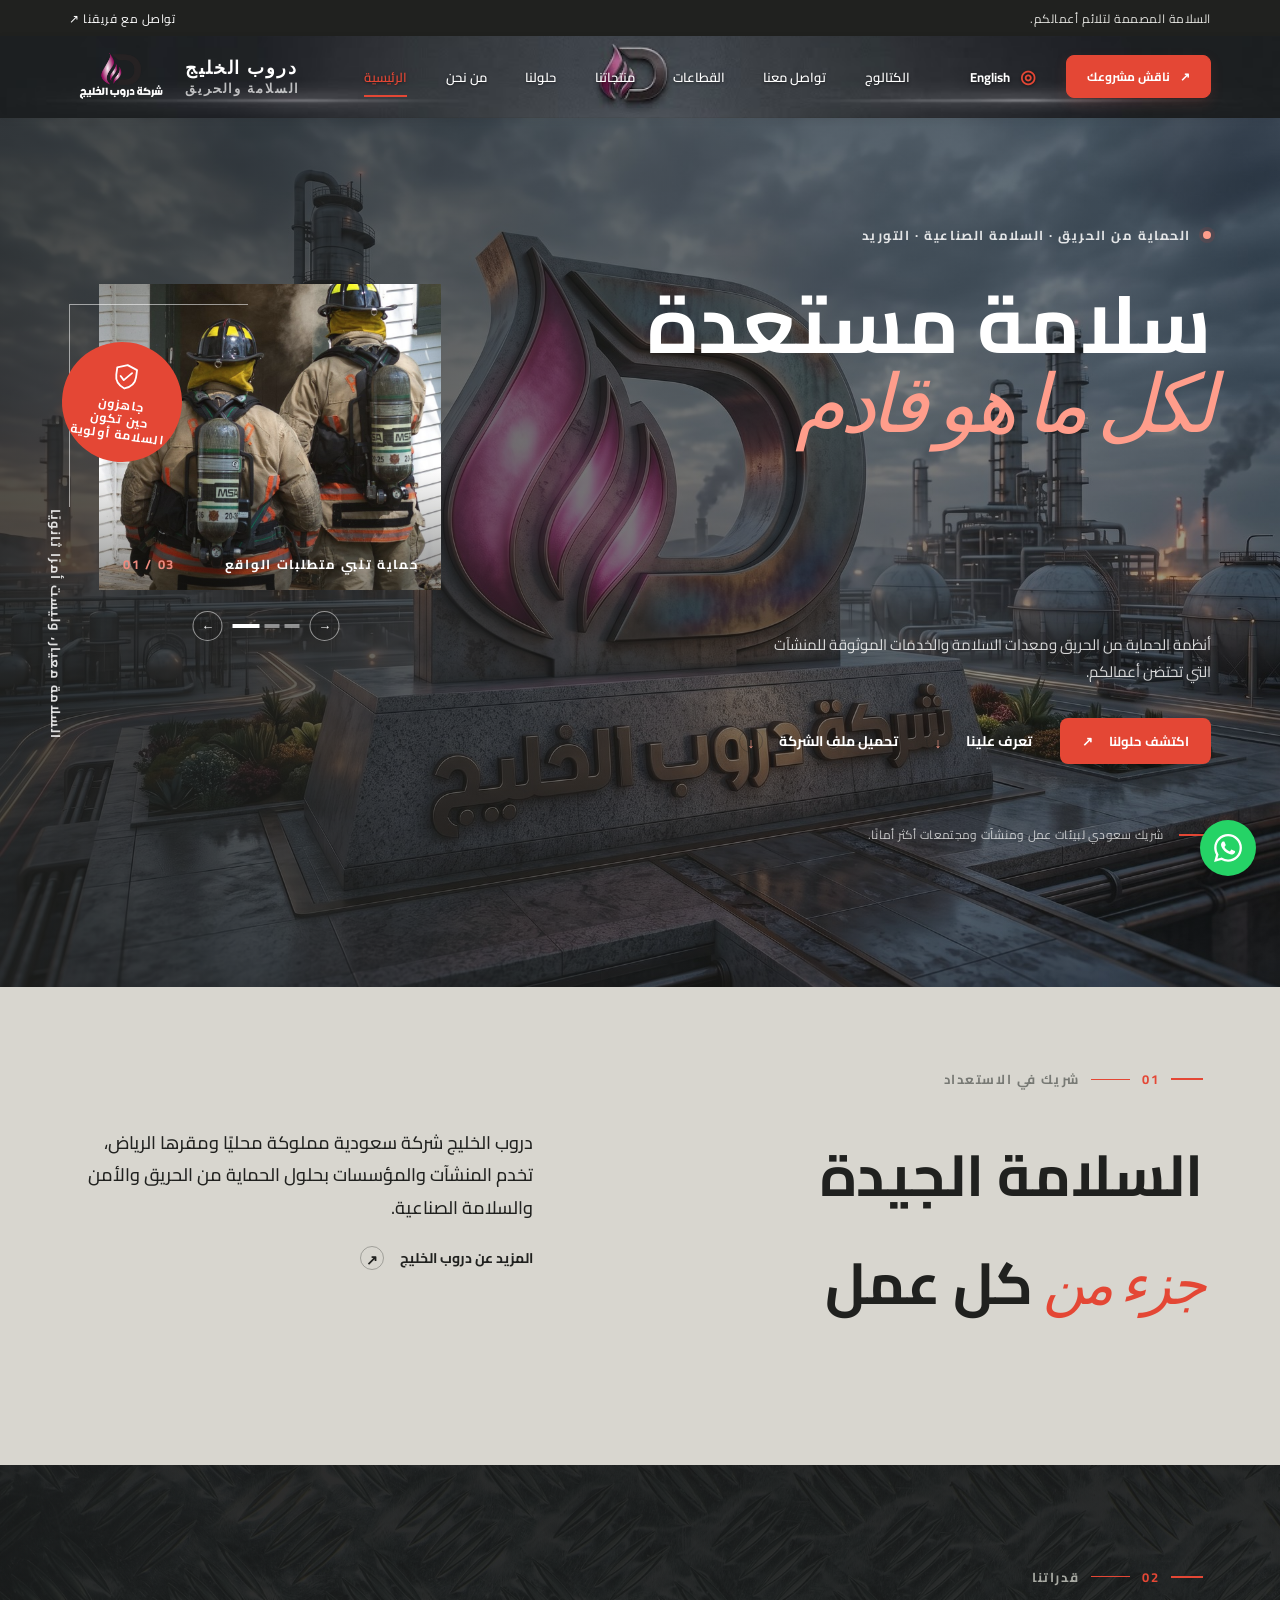
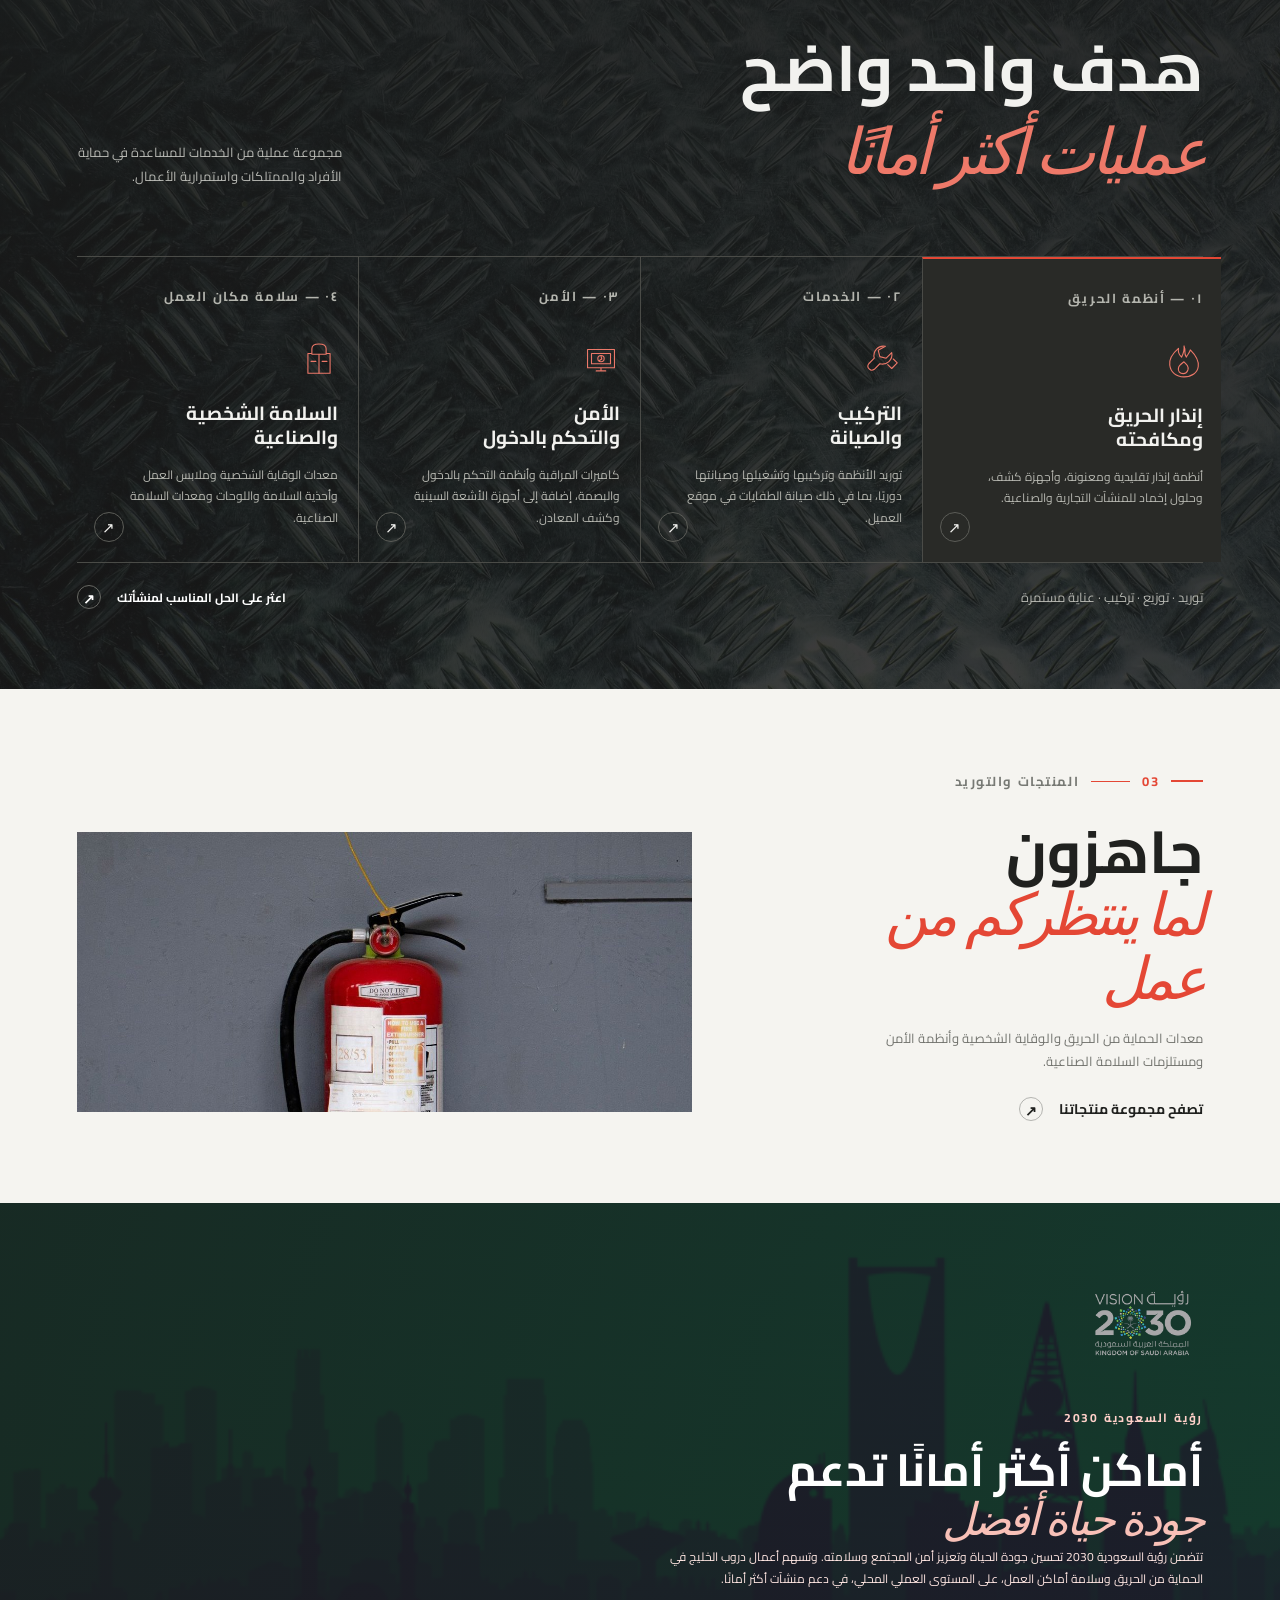
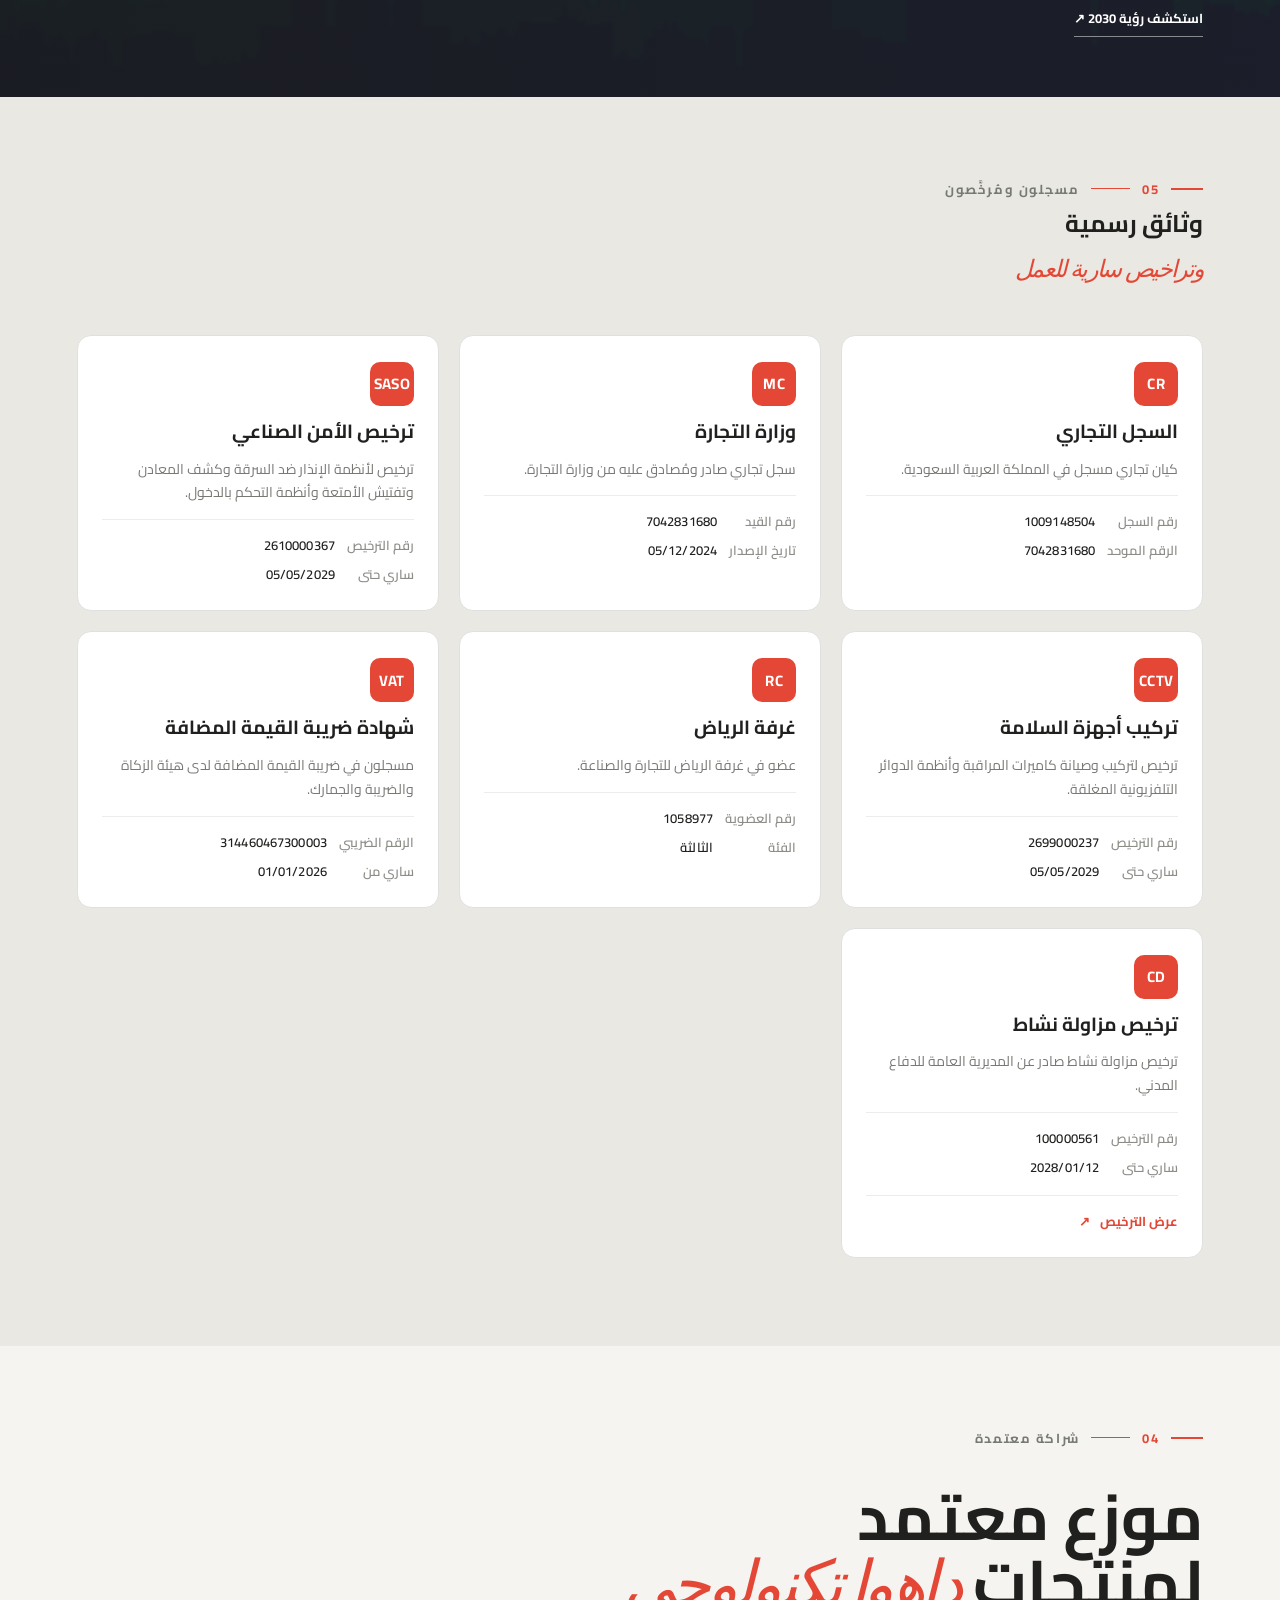
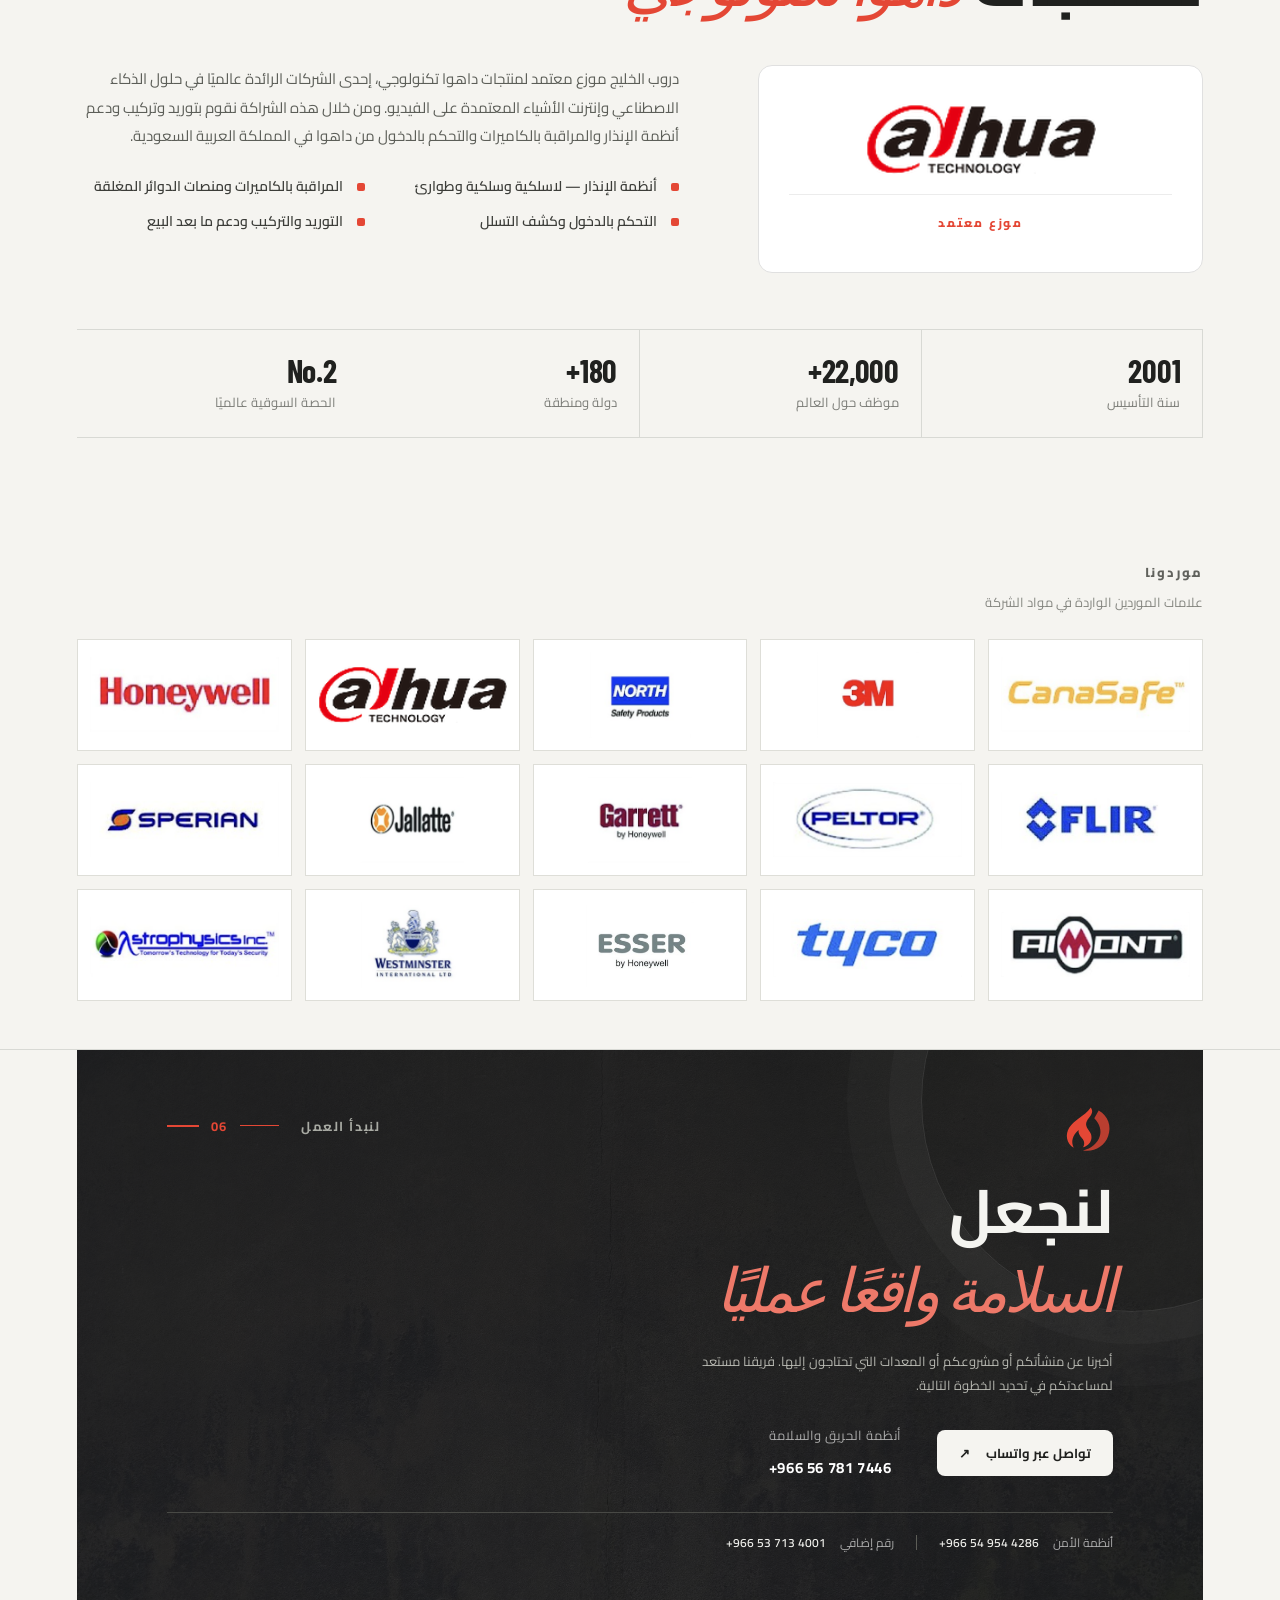
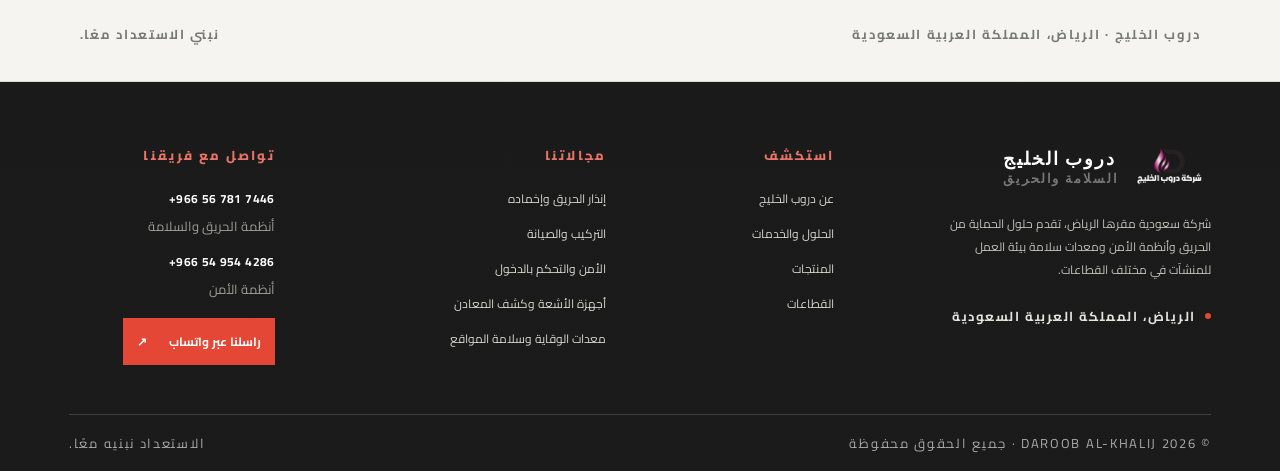
==== commit 343861fc: "Fix footer position - move to end of body, remove duplicate content" ====
--- a/index.html
+++ b/index.html
@@ -20,11 +20,12 @@
   <link rel="preconnect" href="https://fonts.gstatic.com" crossorigin>
   <link href="https://fonts.googleapis.com/css2?family=Barlow+Condensed:wght@500;600;700;800&family=DM+Sans:wght@400;500;600;700&family=Manrope:wght@400;500;600;700;800&family=Cairo:wght@400;500;600;700;800&display=swap" rel="stylesheet">
   <link rel="stylesheet" href="styles.css"><link rel="stylesheet" href="premium.css?v=48">
-  <script src="script.js?v=16" defer></script> </head><body><a href="#main-content" class="skip-link">Skip to main content</a> <main class="home-page" id="main-content">
+  <script src="script.js?v=18" defer></script> </head><body><a href="#main-content" class="skip-link">Skip to main content</a> <main class="home-page" id="main-content">
 <section class="hero" id="home">
       <div class="hero-copy">
         <div class="eyebrow"><span class="eyebrow-dot"></span> <span data-en="FIRE PROTECTION · INDUSTRIAL SAFETY · SUPPLY" data-ar="الحماية من الحريق · السلامة الصناعية · التوريد">FIRE PROTECTION · INDUSTRIAL SAFETY · SUPPLY</span> </div><h1 data-en="Safety that stands<br>ready for <em>what’s next.</em>" data-ar="سلامة مستعدة <br><em>لكل ما هو قادم </em>">Safety that stands<br>ready for <em>what’s next.</em> </h1><p class="hero-lede" data-en="Fire protection systems, safety equipment and dependable service for the places where business happens." data-ar="أنظمة الحماية من الحريق ومعدات السلامة والخدمات الموثوقة للمنشآت التي تحتضن أعمالكم.">Fire protection systems, safety equipment and dependable service for the places where business happens.</p> <div class="hero-actions"><a class="button button-accent" href="#solutions"><span data-en="Explore our solutions" data-ar="اكتشف حلولنا">Explore our solutions</span> <span aria-hidden="true">↗</span> </a><a class="text-link" href="about.html"><span data-en="Get to know us" data-ar="تعرف علينا">Get to know us</span> <span class="link-arrow" aria-hidden="true">↓</span> </a><a class="text-link" href="https://drive.google.com/uc?export=download&id=1xwlN5czfYbqOPsmSm5aCshiiprc3Ak3j" target="_blank" rel="noopener"><span data-en="Download Company Profile" data-ar="تحميل ملف الشركة">Download Company Profile</span> <span class="link-arrow" aria-hidden="true">↓</span> </a></div> <div class="hero-note"><div class="note-rule"></div> <p data-en="A Saudi-owned partner for safer workplaces, facilities and communities." data-ar="شريك سعودي لبيئات عمل ومنشآت ومجتمعات أكثر أمانًا.">A Saudi-owned partner for safer workplaces, facilities and communities.</p> </div></div> <div class="hero-visual">
         <div class="hero-photo"><img src="assets/hero-firefighter.jpg" alt="Firefighter in full gear with hose" data-alt-en="Firefighter in full gear with hose" data-alt-ar="رجل إطفاء بمعدات كاملة مع خرطوم"><div class="photo-shade"></div> </div><div class="hero-image-caption"><span class="caption-index">01 / 03</span> <span data-en="PROTECTION THAT WORKS IN THE REAL WORLD" data-ar="حماية تلبي متطلبات الواقع">PROTECTION THAT WORKS IN THE REAL WORLD</span> </div><div class="hero-stamp"><span class="stamp-icon" aria-hidden="true"><svg viewBox="0 0 32 32" focusable="false"><path d="M16 3 27 7v8c0 7-4.5 11.5-11 14C9.5 26.5 5 22 5 15V7z"/><path d="m10 16 4 4 8-9"/></svg> </span><span data-en="READY<br>WHEN IT<br>MATTERS" data-ar="جاهزون <br>حين تكون <br>السلامة أولوية">READY<br>WHEN IT<br>MATTERS</span> </div><div class="hero-vertical" data-en="SAFETY IS A STANDARD, NOT AN AFTERTHOUGHT" data-ar="السلامة معيار، وليست أمرًا ثانويًا">SAFETY IS A STANDARD, NOT AN AFTERTHOUGHT</div> </div></section> <section class="home-intro section-pad" id="about"><div class="section-kicker"><span>01</span> <span class="kicker-rule"></span> <span data-en="A PARTNER IN PREPAREDNESS" data-ar="شريك في الاستعداد">A PARTNER IN PREPAREDNESS</span> </div><div class="intro-grid"><div><h2 data-en="Good safety is<br><em>built into</em> the work." data-ar="السلامة الجيدة <br><em>جزء من </em> كل عمل">Good safety is<br><em>built into</em> the work.</h2> </div><div class="intro-text"><p class="large-copy" data-en="A Saudi-owned safety and security company based in Riyadh, helping organizations source, install and maintain practical safety systems and equipment." data-ar="دروب الخليج شركة سعودية مملوكة محليًا ومقرها الرياض، تخدم المنشآت والمؤسسات بحلول الحماية من الحريق والأمن والسلامة الصناعية.">A Saudi-owned safety and security company based in Riyadh, helping organizations source, install and maintain practical safety systems and equipment.</p> <a class="text-link dark-link" href="about.html"><span data-en="More about Daroob" data-ar="المزيد عن دروب الخليج">More about Daroob</span> <span class="link-arrow">↗</span> </a></div> </div></section> <section class="solutions section-pad" id="solutions">
       <div class="section-heading"><div><div class="section-kicker light-kicker"><span>02</span> <span class="kicker-rule"></span> <span data-en="OUR CAPABILITIES" data-ar="قدراتنا">OUR CAPABILITIES</span> </div><h2 data-en="One clear goal.<br><em>Safer operations.</em>" data-ar="هدف واحد واضح <br><em>عمليات أكثر أمانًا </em>">One clear goal.<br><em>Safer operations.</em> </h2></div> <p data-en="A practical range of services to help protect people, property and business continuity." data-ar="مجموعة عملية من الخدمات للمساعدة في حماية الأفراد والممتلكات واستمرارية الأعمال.">A practical range of services to help protect people, property and business continuity.</p> </div><div class="solution-grid">
-        <article class="solution-card solution-featured"><span class="card-num" data-en="01 — FIRE SYSTEMS" data-ar="٠١ — أنظمة الحريق">01 — FIRE SYSTEMS</span> <div class="solution-icon"><svg viewBox="0 0 48 48" aria-hidden="true"><path d="M24 5c3 7-1 9 3 14 2-4 4-5 5-9 7 7 11 13 10 21-1 8-8 13-18 13S7 38 6 29c-1-8 4-15 11-21-1 7 2 9 4 11 2-4 4-8 3-14Z"/><path d="M24 25c4 4 6 6 5 10-1 3-3 5-6 5-4 0-7-3-6-7 0-3 3-5 7-8Z"/></svg> </div><h3 data-en="Fire alarm &amp;<br>suppression" data-ar="إنذار الحريق <br>ومكافحته">Fire alarm &amp;<br>suppression</h3> <p data-en="Conventional and addressable alarm systems, detection devices and suppression solutions for commercial and industrial settings." data-ar="أنظمة إنذار تقليدية ومعنونة، وأجهزة كشف، وحلول إخماد للمنشآت التجارية والصناعية.">Conventional and addressable alarm systems, detection devices and suppression solutions for commercial and industrial settings.</p> <a href="#contact" class="card-link" aria-label="Enquire about fire systems" data-label-en="Enquire about fire systems" data-label-ar="استفسر عن أنظمة الحريق">↗</a> </article><article class="solution-card"><span class="card-num" data-en="02 — SERVICE" data-ar="٠٢ — الخدمات">02 — SERVICE</span> <div class="solution-icon"><svg viewBox="0 0 48 48" aria-hidden="true"><path d="M27 8a12 12 0 0 0-14 15L6 30a5 5 0 0 0 7 7l7-7a12 12 0 0 0 15-14l-7 7-8-2-2-8 9-5Z"/><path d="m30 31 5 5 7-7-5-5"/></svg> </div><h3 data-en="Installation &amp;<br>maintenance" data-ar="التركيب <br>والصيانة">Installation &amp;<br>maintenance</h3> <p data-en="System supply, installation, commissioning and periodic maintenance, including on-site extinguisher servicing." data-ar="توريد الأنظمة وتركيبها وتشغيلها وصيانتها دوريًا، بما في ذلك صيانة الطفايات في موقع العميل.">System supply, installation, commissioning and periodic maintenance, including on-site extinguisher servicing.</p> <a href="#contact" class="card-link" aria-label="Enquire about installation and maintenance" data-label-en="Enquire about installation and maintenance" data-label-ar="استفسر عن التركيب والصيانة">↗</a> </article><article class="solution-card"><span class="card-num" data-en="03 — SECURITY" data-ar="٠٣ — الأمن">03 — SECURITY</span> <div class="solution-icon"><svg viewBox="0 0 48 48" aria-hidden="true"><path d="M7 12h34v23H7zM12 17h24v13H12zM18 39h12M24 35v4"/><circle cx="24" cy="23.5" r="4"/><path d="m24 20 1 4-3 2"/></svg> </div><h3 data-en="Security &amp;<br>access control" data-ar="الأمن <br>والتحكم بالدخول">Security &amp;<br>access control</h3> <p data-en="CCTV, access control and fingerprint systems, with X-ray and metal detection equipment for screening needs." data-ar="كاميرات المراقبة وأنظمة التحكم بالدخول والبصمة، إضافة إلى أجهزة الأشعة السينية وكشف المعادن.">CCTV, access control and fingerprint systems, with X-ray and metal detection equipment for screening needs.</p> <a href="#contact" class="card-link" aria-label="Enquire about security systems" data-label-en="Enquire about security systems" data-label-ar="استفسر عن أنظمة الأمن">↗</a> </article><article class="solution-card"><span class="card-num" data-en="04 — WORKPLACE SAFETY" data-ar="٠٤ — سلامة مكان العمل">04 — WORKPLACE SAFETY</span> <div class="solution-icon"><svg viewBox="0 0 48 48" aria-hidden="true"><path d="M15 11c0-4 4-6 9-6s9 2 9 6v6h5v25H10V17h5v-6Z"/><path d="M15 18h18M24 18v24M14 27h6M28 27h6"/></svg> </div><h3 data-en="Personal &amp;<br>industrial safety" data-ar="السلامة الشخصية <br>والصناعية">Personal &amp;<br>industrial safety</h3> <p data-en="PPE, workwear, safety footwear, signage and industrial equipment for day-to-day workplace protection." data-ar="معدات الوقاية الشخصية وملابس العمل وأحذية السلامة واللوحات ومعدات السلامة الصناعية.">PPE, workwear, safety footwear, signage and industrial equipment for day-to-day workplace protection.</p> <a href="#contact" class="card-link" aria-label="Enquire about workplace safety" data-label-en="Enquire about workplace safety" data-label-ar="استفسر عن سلامة مكان العمل">↗</a> </article></div> <div class="solution-foot"><span data-en="Sourcing · Distribution · Installation · Ongoing care" data-ar="توريد · توزيع · تركيب · عناية مستمرة">Sourcing · Distribution · Installation · Ongoing care</span> <a class="text-link" href="#contact"><span data-en="Find the right fit for your site" data-ar="اعثر على الحل المناسب لمنشأتك">Find the right fit for your site</span> <span class="link-arrow" aria-hidden="true">↗</span> </a></div> </section><section class="home-products section-pad" id="products"><div class="section-kicker"><span>03</span> <span class="kicker-rule"></span> <span data-en="PRODUCTS & SUPPLY" data-ar="المنتجات والتوريد">PRODUCTS &amp; SUPPLY</span> </div><div class="home-products-inner"><div><h2 data-en="Ready for<br><em>the work ahead.</em>" data-ar="جاهزون <br><em>لما ينتظركم من عمل </em>">Ready for<br><em>the work ahead.</em> </h2><p data-en="Fire protection, personal protective equipment, security systems and industrial safety supplies." data-ar="معدات الحماية من الحريق والوقاية الشخصية وأنظمة الأمن ومستلزمات السلامة الصناعية.">Fire protection, personal protective equipment, security systems and industrial safety supplies.</p> <a class="text-link dark-link" href="products.html"><span data-en="Browse our product range" data-ar="تصفح مجموعة منتجاتنا">Browse our product range</span> <span class="link-arrow">↗</span> </a></div> <img src="assets/alarm-system.jpg" alt="Fire alarm system products" data-alt-en="Fire alarm system products" data-alt-ar="منتجات أنظمة إنذار الحريق"></div> </section><section class="vision-band section-pad bg-firefighter"><div class="vision-band-inner"><img src="assets/vision2030.png" alt="Saudi Vision 2030" class="vision-logo"><div><span class="vision-label" data-en="SAUDI VISION 2030" data-ar="رؤية السعودية 2030">SAUDI VISION 2030</span> <h2 data-en="Safer places support<br><em>better quality of life.</em>" data-ar="أماكن أكثر أمانًا تدعم <br><em>جودة حياة أفضل </em>">Safer places support<br><em>better quality of life.</em> </h2></div> <div><p data-en="Saudi Vision 2030 includes improving quality of life and strengthening the safety and security of society. Daroob’s work in fire protection and workplace safety contributes at a practical, local level to safer facilities." data-ar="تتضمن رؤية السعودية 2030 تحسين جودة الحياة وتعزيز أمن المجتمع وسلامته. وتسهم أعمال دروب الخليج في الحماية من الحريق وسلامة أماكن العمل، على المستوى العملي المحلي، في دعم منشآت أكثر أمانًا.">Saudi Vision 2030 includes improving quality of life and strengthening the safety and security of society. Daroob’s work in fire protection and workplace safety contributes at a practical, local level to safer facilities.</p> <a class="vision-source" href="https://www.vision2030.gov.sa/en/overview" data-href-en="https://www.vision2030.gov.sa/en/overview" data-href-ar="https://www.vision2030.gov.sa/ar/" target="_blank" rel="noopener" data-en="Explore Vision 2030 ↗" data-ar="استكشف رؤية 2030 ↗">Explore Vision 2030 ↗</a> </div></section> <section class="credentials section-pad" id="credentials"><div class="section-kicker"><span>05</span> <span class="kicker-rule"></span> <span data-en="REGISTERED &amp; LICENSED" data-ar="مسجلون ومُرخَّصون">REGISTERED &amp; LICENSED</span> </div><h2 data-en="Officially documented<br><em>and licensed to operate.</em>" data-ar="وثائق رسمية <br><em>وتراخيص سارية للعمل </em>">Officially documented<br><em>and licensed to operate.</em> </h2><div class="credentials-grid"><article class="credential"><span class="credential-mark">CR</span> <h3 data-en="Commercial Registration" data-ar="السجل التجاري">Commercial Registration</h3><p data-en="Registered commercial entity in the Kingdom of Saudi Arabia." data-ar="كيان تجاري مسجل في المملكة العربية السعودية.">Registered commercial entity in the Kingdom of Saudi Arabia.</p><dl><dt data-en="C.R. No." data-ar="رقم السجل">C.R. No.</dt><dd>1009148504</dd><dt data-en="Unified No." data-ar="الرقم الموحد">Unified No.</dt><dd>7042831680</dd></dl></article><article class="credential"><span class="credential-mark">MC</span> <h3 data-en="Ministry of Commerce" data-ar="وزارة التجارة">Ministry of Commerce</h3><p data-en="Commercial registration issued and attested by the Ministry of Commerce." data-ar="سجل تجاري صادر ومُصادق عليه من وزارة التجارة.">Commercial registration issued and attested by the Ministry of Commerce.</p><dl><dt data-en="Record No." data-ar="رقم القيد">Record No.</dt><dd>7042831680</dd><dt data-en="Issued" data-ar="تاريخ الإصدار">Issued</dt><dd>05/12/2024</dd></dl></article><article class="credential"><span class="credential-mark">SASO</span> <h3 data-en="Industrial Security Licence" data-ar="ترخيص الأمن الصناعي">Industrial Security Licence</h3><p data-en="Licensed for anti-theft alarms, metal detection, baggage inspection and access control systems." data-ar="ترخيص لأنظمة الإنذار ضد السرقة وكشف المعادن وتفتيش الأمتعة وأنظمة التحكم بالدخول.">Licensed for anti-theft alarms, metal detection, baggage inspection and access control systems.</p><dl><dt data-en="Licence No." data-ar="رقم الترخيص">Licence No.</dt><dd>2610000367</dd><dt data-en="Valid to" data-ar="ساري حتى">Valid to</dt><dd>05/05/2029</dd></dl></article><article class="credential"><span class="credential-mark">CCTV</span> <h3 data-en="Safety Devices Installation" data-ar="تركيب أجهزة السلامة">Safety Devices Installation</h3><p data-en="Licensed for installation and maintenance of surveillance cameras and CCTV systems." data-ar="ترخيص لتركيب وصيانة كاميرات المراقبة وأنظمة الدوائر التلفزيونية المغلقة.">Licensed for installation and maintenance of surveillance cameras and CCTV systems.</p><dl><dt data-en="Licence No." data-ar="رقم الترخيص">Licence No.</dt><dd>2699000237</dd><dt data-en="Valid to" data-ar="ساري حتى">Valid to</dt><dd>05/05/2029</dd></dl></article><article class="credential"><span class="credential-mark">RC</span> <h3 data-en="Riyadh Chamber" data-ar="غرفة الرياض">Riyadh Chamber</h3><p data-en="Member of the Riyadh Chamber of Commerce and Industry." data-ar="عضو في غرفة الرياض للتجارة والصناعة.">Member of the Riyadh Chamber of Commerce and Industry.</p><dl><dt data-en="Membership" data-ar="رقم العضوية">Membership</dt><dd>1058977</dd><dt data-en="Class" data-ar="الفئة">Class</dt><dd data-en="Third" data-ar="الثالثة">Third</dd></dl></article><article class="credential"><span class="credential-mark">VAT</span> <h3 data-en="VAT Registration" data-ar="شهادة ضريبة القيمة المضافة">VAT Registration</h3><p data-en="VAT registered with the Zakat, Tax and Customs Authority." data-ar="مسجلون في ضريبة القيمة المضافة لدى هيئة الزكاة والضريبة والجمارك.">VAT registered with the Zakat, Tax and Customs Authority.</p><dl><dt data-en="VAT No." data-ar="الرقم الضريبي">VAT No.</dt><dd>314460467300003</dd><dt data-en="Effective" data-ar="ساري من">Effective</dt><dd>01/01/2026</dd></dl></article><a class="credential credential--doc" href="assets/civil-defense-license.pdf" target="_blank" rel="noopener"><span class="credential-mark">CD</span> <h3 data-en="Activity Practice License" data-ar="ترخيص مزاولة نشاط">Activity Practice License</h3><p data-en="Activity practice license issued by the General Directorate of Civil Defense." data-ar="ترخيص مزاولة نشاط صادر عن المديرية العامة للدفاع المدني.">Activity practice license issued by the General Directorate of Civil Defense.</p><dl><dt data-en="License No." data-ar="رقم الترخيص">License No.</dt><dd>100000561</dd><dt data-en="Valid to" data-ar="ساري حتى">Valid to</dt><dd>2028/01/12</dd></dl><span class="credential-link"><span data-en="View license" data-ar="عرض الترخيص">View license</span> <span aria-hidden="true">↗</span></span></a></div></section> <section class="partnership section-pad" id="partnership"><div class="section-kicker"><span>04</span> <span class="kicker-rule"></span> <span data-en="AUTHORIZED PARTNERSHIP" data-ar="شراكة معتمدة">AUTHORIZED PARTNERSHIP</span> </div><h2 data-en="An authorized distributor<br>for <em>Dahua Technology.</em>" data-ar="موزع معتمد <br>لمنتجات <em>داهوا تكنولوجي </em>">An authorized distributor<br>for <em>Dahua Technology.</em> </h2><div class="partnership-grid"><div class="partnership-brand"><img src="assets/suppliers/dahua.png" alt="Dahua Technology" data-alt-en="Dahua Technology" data-alt-ar="داهوا تكنولوجي"><span data-en="AUTHORIZED DISTRIBUTOR" data-ar="موزع معتمد">AUTHORIZED DISTRIBUTOR</span> </div><div class="partnership-copy"><p data-en="Daroob Al-Khalij is an authorized distributor of Dahua Technology, a world-leading video-centric AIoT solution and service provider. Through this partnership we supply, install and support Dahua alarm, video surveillance and access control systems in the Kingdom of Saudi Arabia." data-ar="دروب الخليج موزع معتمد لمنتجات داهوا تكنولوجي، إحدى الشركات الرائدة عالميًا في حلول الذكاء الاصطناعي وإنترنت الأشياء المعتمدة على الفيديو. ومن خلال هذه الشراكة نقوم بتوريد وتركيب ودعم أنظمة الإنذار والمراقبة بالكاميرات والتحكم بالدخول من داهوا في المملكة العربية السعودية.">Daroob Al-Khalij is an authorized distributor of Dahua Technology, a world-leading video-centric AIoT solution and service provider. Through this partnership we supply, install and support Dahua alarm, video surveillance and access control systems in the Kingdom of Saudi Arabia.</p> <ul class="partnership-list"><li data-en="Alarm systems — wireless, wired and emergency" data-ar="أنظمة الإنذار — لاسلكية وسلكية وطوارئ">Alarm systems — wireless, wired and emergency</li><li data-en="Video surveillance and CCTV platforms" data-ar="المراقبة بالكاميرات ومنصات الدوائر المغلقة">Video surveillance and CCTV platforms</li><li data-en="Access control and intrusion detection" data-ar="التحكم بالدخول وكشف التسلل">Access control and intrusion detection</li><li data-en="Supply, installation and after-sales support" data-ar="التوريد والتركيب ودعم ما بعد البيع">Supply, installation and after-sales support</li></ul></div></div><div class="partnership-facts"><div><b>2001</b> <span data-en="Founded" data-ar="سنة التأسيس">Founded</span> </div><div><b>22,000+</b> <span data-en="Employees worldwide" data-ar="موظف حول العالم">Employees worldwide</span> </div><div><b>180+</b> <span data-en="Countries &amp; regions served" data-ar="دولة ومنطقة">Countries &amp; regions served</span> </div><div><b>No.2</b> <span data-en="Global market share" data-ar="الحصة السوقية عالميًا">Global market share</span> </div></div></section> <section class="brand-rail section-pad" aria-label="Daroob Al-Khalij suppliers"><div class="brand-rail-copy"><span data-en="OUR SUPPLIERS" data-ar="موردونا">OUR SUPPLIERS</span> <small data-en="Supplier brands featured in the company materials" data-ar="علامات الموردين الواردة في مواد الشركة">Supplier brands featured in the company materials</small> </div><div class="supplier-logos"><figure><img src="assets/suppliers/honeywell.png" alt="Honeywell logo"></figure> <figure><img src="assets/suppliers/dahua.png" alt="Dahua Technology logo"></figure> <figure><img src="assets/suppliers/north-safety.png" alt="NORTH Safety Products logo"></figure> <figure><img src="assets/suppliers/3m.png" alt="3M logo"></figure> <figure><img src="assets/suppliers/canasafe.png" alt="CanaSafe logo"></figure> <figure><img src="assets/suppliers/sperian.png" alt="Sperian logo"></figure> <figure><img src="assets/suppliers/jallatte.png" alt="Jallatte logo"></figure> <figure><img src="assets/suppliers/garrett.png" alt="Garrett by Honeywell logo"></figure> <figure><img src="assets/suppliers/peltor.png" alt="Peltor logo"></figure> <figure><img src="assets/suppliers/flir.png" alt="FLIR logo"></figure> <figure><img src="assets/suppliers/astrophysics.png" alt="Astrophysics Inc. logo"></figure> <figure><img src="assets/suppliers/westminster.png" alt="Westminster International Ltd. logo"></figure> <figure><img src="assets/suppliers/esser.png" alt="ESSER by Honeywell logo"></figure> <figure><img src="assets/suppliers/tyco.png" alt="Tyco logo"></figure> <figure><img src="assets/suppliers/amont.png" alt="Amont logo"></figure> </div></section> <section class="contact section-pad" id="contact"><div class="contact-card"><div class="contact-mark"><span class="brand-mark" aria-hidden="true"><svg viewBox="0 0 52 52"><path d="M29.8 5.4C35 13.1 23.5 16 25.4 24c1.1 4.5 5.1 5.7 5.1 11.2 0 4.7-3.3 8.7-8.4 10.1 2.1-3.3 1-6.5-.9-8.7-1.9-2.4-4-4.6-3.6-8.5-6 5-7.9 11.7-4.9 17.6C5.2 41.4 4 32.5 8.3 25.5 13 17.9 23.1 14.5 29.8 5.4Z" fill="currentColor"/><path d="M37.7 8.5c9.7 5.3 13 16.1 9.4 25.7-3.2 8.8-11.4 14.5-21 14.5h-4.2c8.5-2.3 14.6-7.3 16.8-14.1 2-6.2.2-12.3-5.4-18.4l4.4-7.7Z" fill="currentColor" opacity=".78"/></svg> </span></div> <div class="section-kicker light-kicker"><span>06</span> <span class="kicker-rule"></span> <span data-en="LET’S GET TO WORK" data-ar="لنبدأ العمل">LET’S GET TO WORK</span> </div><h2 data-en="Let’s make<br><em>safety practical.</em>" data-ar="لنجعل <br><em>السلامة واقعًا عمليًا </em>">Let’s make<br><em>safety practical.</em> </h2><p data-en="Tell us about your site, your project or the equipment you need. Our team is ready to help you find the right next step." data-ar="أخبرنا عن منشأتكم أو مشروعكم أو المعدات التي تحتاجون إليها. فريقنا مستعد لمساعدتكم في تحديد الخطوة التالية.">Tell us about your site, your project or the equipment you need. Our team is ready to help you find the right next step.</p> <div class="contact-actions"><a class="button button-light" href="https://wa.me/966567817446" target="_blank" rel="noopener"><span data-en="WhatsApp our team" data-ar="تواصل عبر واتساب">WhatsApp our team</span> <span aria-hidden="true">↗</span> </a><a class="contact-phone" href="tel:+966567817446"><span data-en="Fire &amp; safety systems" data-ar="أنظمة الحريق والسلامة">Fire &amp; safety systems</span> <b dir="ltr">+966 56 781 7446</b> </a></div> <div class="contact-alt"><span data-en="Security systems" data-ar="أنظمة الأمن">Security systems</span> <a href="tel:+966549544286" dir="ltr">+966 54 954 4286</a> <span class="contact-divider"></span> <span data-en="Additional line" data-ar="رقم إضافي">Additional line</span> <a href="tel:+966537134001" dir="ltr">+966 53 713 4001</a> </div></div> <div class="contact-bottom"><span data-en="DAROOB AL-KHALIJ · RIYADH, SAUDI ARABIA" data-ar="دروب الخليج · الرياض، المملكة العربية السعودية">DAROOB AL-KHALIJ · RIYADH, SAUDI ARABIA</span> <span data-en="PREPAREDNESS, BUILT TOGETHER." data-ar="نبني الاستعداد معًا.">PREPAREDNESS, BUILT TOGETHER.</span> </div></section> </main><div id="site-footer"></div> </body></html>
-        <article class="solution-card solution-featured"><span class="card-num" data-en="01 — FIRE SYSTEMS" data-ar="٠١ — أنظمة الحريق">01 — FIRE SYSTEMS</span> <div class="solution-icon"><svg viewBox="0 0 48 48" aria-hidden="true"><path d="M24 5c3 7-1 9 3 14 2-4 4-5 5-9 7 7 11 13 10 21-1 8-8 13-18 13S7 38 6 29c-1-8 4-15 11-21-1 7 2 9 4 11 2-4 4-8 3-14Z"/><path d="M24 25c4 4 6 6 5 10-1 3-3 5-6 5-4 0-7-3-6-7 0-3 3-5 7-8Z"/></svg> </div><h3 data-en="Fire alarm &amp;<br>suppression" data-ar="إنذار الحريق <br>ومكافحته">Fire alarm &amp;<br>suppression</h3> <p data-en="Conventional and addressable alarm systems, detection devices and suppression solutions for commercial and industrial settings." data-ar="أنظمة إنذار تقليدية ومعنونة، وأجهزة كشف، وحلول إخماد للمنشآت التجارية والصناعية.">Conventional and addressable alarm systems, detection devices and suppression solutions for commercial and industrial settings.</p> <a href="#contact" class="card-link" aria-label="Enquire about fire systems" data-label-en="Enquire about fire systems" data-label-ar="استفسر عن أنظمة الحريق">↗</a> </article><article class="solution-card"><span class="card-num" data-en="02 — SERVICE" data-ar="٠٢ — الخدمات">02 — SERVICE</span> <div class="solution-icon"><svg viewBox="0 0 48 48" aria-hidden="true"><path d="M27 8a12 12 0 0 0-14 15L6 30a5 5 0 0 0 7 7l7-7a12 12 0 0 0 15-14l-7 7-8-2-2-8 9-5Z"/><path d="m30 31 5 5 7-7-5-5"/></svg> </div><h3 data-en="Installation &amp;<br>maintenance" data-ar="التركيب <br>والصيانة">Installation &amp;<br>maintenance</h3> <p data-en="System supply, installation, commissioning and periodic maintenance, including on-site extinguisher servicing." data-ar="توريد الأنظمة وتركيبها وتشغيلها وصيانتها دوريًا، بما في ذلك صيانة الطفايات في موقع العميل.">System supply, installation, commissioning and periodic maintenance, including on-site extinguisher servicing.</p> <a href="#contact" class="card-link" aria-label="Enquire about installation and maintenance" data-label-en="Enquire about installation and maintenance" data-label-ar="استفسر عن التركيب والصيانة">↗</a> </article><article class="solution-card"><span class="card-num" data-en="03 — SECURITY" data-ar="٠٣ — الأمن">03 — SECURITY</span> <div class="solution-icon"><svg viewBox="0 0 48 48" aria-hidden="true"><path d="M7 12h34v23H7zM12 17h24v13H12zM18 39h12M24 35v4"/><circle cx="24" cy="23.5" r="4"/><path d="m24 20 1 4-3 2"/></svg> </div><h3 data-en="Security &amp;<br>access control" data-ar="الأمن <br>والتحكم بالدخول">Security &amp;<br>access control</h3> <p data-en="CCTV, access control and fingerprint systems, with X-ray and metal detection equipment for screening needs." data-ar="كاميرات المراقبة وأنظمة التحكم بالدخول والبصمة، إضافة إلى أجهزة الأشعة السينية وكشف المعادن.">CCTV, access control and fingerprint systems, with X-ray and metal detection equipment for screening needs.</p> <a href="#contact" class="card-link" aria-label="Enquire about security systems" data-label-en="Enquire about security systems" data-label-ar="استفسر عن أنظمة الأمن">↗</a> </article><article class="solution-card"><span class="card-num" data-en="04 — WORKPLACE SAFETY" data-ar="٠٤ — سلامة مكان العمل">04 — WORKPLACE SAFETY</span> <div class="solution-icon"><svg viewBox="0 0 48 48" aria-hidden="true"><path d="M15 11c0-4 4-6 9-6s9 2 9 6v6h5v25H10V17h5v-6Z"/><path d="M15 18h18M24 18v24M14 27h6M28 27h6"/></svg> </div><h3 data-en="Personal &amp;<br>industrial safety" data-ar="السلامة الشخصية <br>والصناعية">Personal &amp;<br>industrial safety</h3> <p data-en="PPE, workwear, safety footwear, signage and industrial equipment for day-to-day workplace protection." data-ar="معدات الوقاية الشخصية وملابس العمل وأحذية السلامة واللوحات ومعدات السلامة الصناعية.">PPE, workwear, safety footwear, signage and industrial equipment for day-to-day workplace protection.</p> <a href="#contact" class="card-link" aria-label="Enquire about workplace safety" data-label-en="Enquire about workplace safety" data-label-ar="استفسر عن سلامة مكان العمل">↗</a> </article></div> <div class="solution-foot"><span data-en="Sourcing · Distribution · Installation · Ongoing care" data-ar="توريد · توزيع · تركيب · عناية مستمرة">Sourcing · Distribution · Installation · Ongoing care</span> <a class="text-link" href="#contact"><span data-en="Find the right fit for your site" data-ar="اعثر على الحل المناسب لمنشأتك">Find the right fit for your site</span> <span class="link-arrow" aria-hidden="true">↗</span> </a></div> </section><section class="home-products section-pad" id="products"><div class="section-kicker"><span>03</span> <span class="kicker-rule"></span> <span data-en="PRODUCTS & SUPPLY" data-ar="المنتجات والتوريد">PRODUCTS &amp; SUPPLY</span> </div><div class="home-products-inner"><div><h2 data-en="Ready for<br><em>the work ahead.</em>" data-ar="جاهزون <br><em>لما ينتظركم من عمل </em>">Ready for<br><em>the work ahead.</em> </h2><p data-en="Fire protection, personal protective equipment, security systems and industrial safety supplies." data-ar="معدات الحماية من الحريق والوقاية الشخصية وأنظمة الأمن ومستلزمات السلامة الصناعية.">Fire protection, personal protective equipment, security systems and industrial safety supplies.</p> <a class="text-link dark-link" href="products.html"><span data-en="Browse our product range" data-ar="تصفح مجموعة منتجاتنا">Browse our product range</span> <span class="link-arrow">↗</span> </a></div> <img src="assets/alarm-system.jpg" alt="Fire alarm system products" data-alt-en="Fire alarm system products" data-alt-ar="منتجات أنظمة إنذار الحريق"></div> </section><section class="vision-band section-pad bg-firefighter"><div class="vision-band-inner"><img src="assets/vision2030.png" alt="Saudi Vision 2030" class="vision-logo"><div><span class="vision-label" data-en="SAUDI VISION 2030" data-ar="رؤية السعودية 2030">SAUDI VISION 2030</span> <h2 data-en="Safer places support<br><em>better quality of life.</em>" data-ar="أماكن أكثر أمانًا تدعم <br><em>جودة حياة أفضل </em>">Safer places support<br><em>better quality of life.</em> </h2></div> <div><p data-en="Saudi Vision 2030 includes improving quality of life and strengthening the safety and security of society. Daroob’s work in fire protection and workplace safety contributes at a practical, local level to safer facilities." data-ar="تتضمن رؤية السعودية 2030 تحسين جودة الحياة وتعزيز أمن المجتمع وسلامته. وتسهم أعمال دروب الخليج في الحماية من الحريق وسلامة أماكن العمل، على المستوى العملي المحلي، في دعم منشآت أكثر أمانًا.">Saudi Vision 2030 includes improving quality of life and strengthening the safety and security of society. Daroob’s work in fire protection and workplace safety contributes at a practical, local level to safer facilities.</p> <a class="vision-source" href="https://www.vision2030.gov.sa/en/overview" data-href-en="https://www.vision2030.gov.sa/en/overview" data-href-ar="https://www.vision2030.gov.sa/ar/" target="_blank" rel="noopener" data-en="Explore Vision 2030 ↗" data-ar="استكشف رؤية 2030 ↗">Explore Vision 2030 ↗</a> </div></section> <section class="credentials section-pad" id="credentials"><div class="section-kicker"><span>05</span> <span class="kicker-rule"></span> <span data-en="REGISTERED &amp; LICENSED" data-ar="مسجلون ومُرخَّصون">REGISTERED &amp; LICENSED</span> </div><h2 data-en="Officially documented<br><em>and licensed to operate.</em>" data-ar="وثائق رسمية <br><em>وتراخيص سارية للعمل </em>">Officially documented<br><em>and licensed to operate.</em> </h2><div class="credentials-grid"><article class="credential"><span class="credential-mark">CR</span> <h3 data-en="Commercial Registration" data-ar="السجل التجاري">Commercial Registration</h3><p data-en="Registered commercial entity in the Kingdom of Saudi Arabia." data-ar="كيان تجاري مسجل في المملكة العربية السعودية.">Registered commercial entity in the Kingdom of Saudi Arabia.</p><dl><dt data-en="C.R. No." data-ar="رقم السجل">C.R. No.</dt><dd>1009148504</dd><dt data-en="Unified No." data-ar="الرقم الموحد">Unified No.</dt><dd>7042831680</dd></dl></article><article class="credential"><span class="credential-mark">MC</span> <h3 data-en="Ministry of Commerce" data-ar="وزارة التجارة">Ministry of Commerce</h3><p data-en="Commercial registration issued and attested by the Ministry of Commerce." data-ar="سجل تجاري صادر ومُصادق عليه من وزارة التجارة.">Commercial registration issued and attested by the Ministry of Commerce.</p><dl><dt data-en="Record No." data-ar="رقم القيد">Record No.</dt><dd>7042831680</dd><dt data-en="Issued" data-ar="تاريخ الإصدار">Issued</dt><dd>05/12/2024</dd></dl></article><article class="credential"><span class="credential-mark">SASO</span> <h3 data-en="Industrial Security Licence" data-ar="ترخيص الأمن الصناعي">Industrial Security Licence</h3><p data-en="Licensed for anti-theft alarms, metal detection, baggage inspection and access control systems." data-ar="ترخيص لأنظمة الإنذار ضد السرقة وكشف المعادن وتفتيش الأمتعة وأنظمة التحكم بالدخول.">Licensed for anti-theft alarms, metal detection, baggage inspection and access control systems.</p><dl><dt data-en="Licence No." data-ar="رقم الترخيص">Licence No.</dt><dd>2610000367</dd><dt data-en="Valid to" data-ar="ساري حتى">Valid to</dt><dd>05/05/2029</dd></dl></article><article class="credential"><span class="credential-mark">CCTV</span> <h3 data-en="Safety Devices Installation" data-ar="تركيب أجهزة السلامة">Safety Devices Installation</h3><p data-en="Licensed for installation and maintenance of surveillance cameras and CCTV systems." data-ar="ترخيص لتركيب وصيانة كاميرات المراقبة وأنظمة الدوائر التلفزيونية المغلقة.">Licensed for installation and maintenance of surveillance cameras and CCTV systems.</p><dl><dt data-en="Licence No." data-ar="رقم الترخيص">Licence No.</dt><dd>2699000237</dd><dt data-en="Valid to" data-ar="ساري حتى">Valid to</dt><dd>05/05/2029</dd></dl></article><article class="credential"><span class="credential-mark">RC</span> <h3 data-en="Riyadh Chamber" data-ar="غرفة الرياض">Riyadh Chamber</h3><p data-en="Member of the Riyadh Chamber of Commerce and Industry." data-ar="عضو في غرفة الرياض للتجارة والصناعة.">Member of the Riyadh Chamber of Commerce and Industry.</p><dl><dt data-en="Membership" data-ar="رقم العضوية">Membership</dt><dd>1058977</dd><dt data-en="Class" data-ar="الفئة">Class</dt><dd data-en="Third" data-ar="الثالثة">Third</dd></dl></article><article class="credential"><span class="credential-mark">VAT</span> <h3 data-en="VAT Registration" data-ar="شهادة ضريبة القيمة المضافة">VAT Registration</h3><p data-en="VAT registered with the Zakat, Tax and Customs Authority." data-ar="مسجلون في ضريبة القيمة المضافة لدى هيئة الزكاة والضريبة والجمارك.">VAT registered with the Zakat, Tax and Customs Authority.</p><dl><dt data-en="VAT No." data-ar="الرقم الضريبي">VAT No.</dt><dd>314460467300003</dd><dt data-en="Effective" data-ar="ساري من">Effective</dt><dd>01/01/2026</dd></dl></article><a class="credential credential--doc" href="assets/civil-defense-license.pdf" target="_blank" rel="noopener"><span class="credential-mark">CD</span> <h3 data-en="Activity Practice License" data-ar="ترخيص مزاولة نشاط">Activity Practice License</h3><p data-en="Activity practice license issued by the General Directorate of Civil Defense." data-ar="ترخيص مزاولة نشاط صادر عن المديرية العامة للدفاع المدني.">Activity practice license issued by the General Directorate of Civil Defense.</p><dl><dt data-en="License No." data-ar="رقم الترخيص">License No.</dt><dd>100000561</dd><dt data-en="Valid to" data-ar="ساري حتى">Valid to</dt><dd>2028/01/12</dd></dl><span class="credential-link"><span data-en="View license" data-ar="عرض الترخيص">View license</span> <span aria-hidden="true">↗</span></span></a></div></section> <section class="partnership section-pad" id="partnership"><div class="section-kicker"><span>04</span> <span class="kicker-rule"></span> <span data-en="AUTHORIZED PARTNERSHIP" data-ar="شراكة معتمدة">AUTHORIZED PARTNERSHIP</span> </div><h2 data-en="An authorized distributor<br>for <em>Dahua Technology.</em>" data-ar="موزع معتمد <br>لمنتجات <em>داهوا تكنولوجي </em>">An authorized distributor<br>for <em>Dahua Technology.</em> </h2><div class="partnership-grid"><div class="partnership-brand"><img src="assets/suppliers/dahua.png" alt="Dahua Technology" data-alt-en="Dahua Technology" data-alt-ar="داهوا تكنولوجي"><span data-en="AUTHORIZED DISTRIBUTOR" data-ar="موزع معتمد">AUTHORIZED DISTRIBUTOR</span> </div><div class="partnership-copy"><p data-en="Daroob Al-Khalij is an authorized distributor of Dahua Technology, a world-leading video-centric AIoT solution and service provider. Through this partnership we supply, install and support Dahua alarm, video surveillance and access control systems in the Kingdom of Saudi Arabia." data-ar="دروب الخليج موزع معتمد لمنتجات داهوا تكنولوجي، إحدى الشركات الرائدة عالميًا في حلول الذكاء الاصطناعي وإنترنت الأشياء المعتمدة على الفيديو. ومن خلال هذه الشراكة نقوم بتوريد وتركيب ودعم أنظمة الإنذار والمراقبة بالكاميرات والتحكم بالدخول من داهوا في المملكة العربية السعودية.">Daroob Al-Khalij is an authorized distributor of Dahua Technology, a world-leading video-centric AIoT solution and service provider. Through this partnership we supply, install and support Dahua alarm, video surveillance and access control systems in the Kingdom of Saudi Arabia.</p> <ul class="partnership-list"><li data-en="Alarm systems — wireless, wired and emergency" data-ar="أنظمة الإنذار — لاسلكية وسلكية وطوارئ">Alarm systems — wireless, wired and emergency</li><li data-en="Video surveillance and CCTV platforms" data-ar="المراقبة بالكاميرات ومنصات الدوائر المغلقة">Video surveillance and CCTV platforms</li><li data-en="Access control and intrusion detection" data-ar="التحكم بالدخول وكشف التسلل">Access control and intrusion detection</li><li data-en="Supply, installation and after-sales support" data-ar="التوريد والتركيب ودعم ما بعد البيع">Supply, installation and after-sales support</li></ul></div></div><div class="partnership-facts"><div><b>2001</b> <span data-en="Founded" data-ar="سنة التأسيس">Founded</span> </div><div><b>22,000+</b> <span data-en="Employees worldwide" data-ar="موظف حول العالم">Employees worldwide</span> </div><div><b>180+</b> <span data-en="Countries &amp; regions served" data-ar="دولة ومنطقة">Countries &amp; regions served</span> </div><div><b>No.2</b> <span data-en="Global market share" data-ar="الحصة السوقية عالميًا">Global market share</span> </div></div></section> <section class="brand-rail section-pad" aria-label="Daroob Al-Khalij suppliers"><div class="brand-rail-copy"><span data-en="OUR SUPPLIERS" data-ar="موردونا">OUR SUPPLIERS</span> <small data-en="Supplier brands featured in the company materials" data-ar="علامات الموردين الواردة في مواد الشركة">Supplier brands featured in the company materials</small> </div><div class="supplier-logos"><figure><img src="assets/suppliers/honeywell.png" alt="Honeywell logo"></figure> <figure><img src="assets/suppliers/dahua.png" alt="Dahua Technology logo"></figure> <figure><img src="assets/suppliers/north-safety.png" alt="NORTH Safety Products logo"></figure> <figure><img src="assets/suppliers/3m.png" alt="3M logo"></figure> <figure><img src="assets/suppliers/canasafe.png" alt="CanaSafe logo"></figure> <figure><img src="assets/suppliers/sperian.png" alt="Sperian logo"></figure> <figure><img src="assets/suppliers/jallatte.png" alt="Jallatte logo"></figure> <figure><img src="assets/suppliers/garrett.png" alt="Garrett by Honeywell logo"></figure> <figure><img src="assets/suppliers/peltor.png" alt="Peltor logo"></figure> <figure><img src="assets/suppliers/flir.png" alt="FLIR logo"></figure> <figure><img src="assets/suppliers/astrophysics.png" alt="Astrophysics Inc. logo"></figure> <figure><img src="assets/suppliers/westminster.png" alt="Westminster International Ltd. logo"></figure> <figure><img src="assets/suppliers/esser.png" alt="ESSER by Honeywell logo"></figure> <figure><img src="assets/suppliers/tyco.png" alt="Tyco logo"></figure> <figure><img src="assets/suppliers/amont.png" alt="Amont logo"></figure> </div></section> <section class="contact section-pad" id="contact"><div class="contact-card"><div class="contact-mark"><span class="brand-mark" aria-hidden="true"><svg viewBox="0 0 52 52"><path d="M29.8 5.4C35 13.1 23.5 16 25.4 24c1.1 4.5 5.1 5.7 5.1 11.2 0 4.7-3.3 8.7-8.4 10.1 2.1-3.3 1-6.5-.9-8.7-1.9-2.4-4-4.6-3.6-8.5-6 5-7.9 11.7-4.9 17.6C5.2 41.4 4 32.5 8.3 25.5 13 17.9 23.1 14.5 29.8 5.4Z" fill="currentColor"/><path d="M37.7 8.5c9.7 5.3 13 16.1 9.4 25.7-3.2 8.8-11.4 14.5-21 14.5h-4.2c8.5-2.3 14.6-7.3 16.8-14.1 2-6.2.2-12.3-5.4-18.4l4.4-7.7Z" fill="currentColor" opacity=".78"/></svg> </span></div> <div class="section-kicker light-kicker"><span>06</span> <span class="kicker-rule"></span> <span data-en="LET’S GET TO WORK" data-ar="لنبدأ العمل">LET’S GET TO WORK</span> </div><h2 data-en="Let’s make<br><em>safety practical.</em>" data-ar="لنجعل <br><em>السلامة واقعًا عمليًا </em>">Let’s make<br><em>safety practical.</em> </h2><p data-en="Tell us about your site, your project or the equipment you need. Our team is ready to help you find the right next step." data-ar="أخبرنا عن منشأتكم أو مشروعكم أو المعدات التي تحتاجون إليها. فريقنا مستعد لمساعدتكم في تحديد الخطوة التالية.">Tell us about your site, your project or the equipment you need. Our team is ready to help you find the right next step.</p> <div class="contact-actions"><a class="button button-light" href="https://wa.me/966567817446" target="_blank" rel="noopener"><span data-en="WhatsApp our team" data-ar="تواصل عبر واتساب">WhatsApp our team</span> <span aria-hidden="true">↗</span> </a><a class="contact-phone" href="tel:+966567817446"><span data-en="Fire &amp; safety systems" data-ar="أنظمة الحريق والسلامة">Fire &amp; safety systems</span> <b dir="ltr">+966 56 781 7446</b> </a></div> <div class="contact-alt"><span data-en="Security systems" data-ar="أنظمة الأمن">Security systems</span> <a href="tel:+966549544286" dir="ltr">+966 54 954 4286</a> <span class="contact-divider"></span> <span data-en="Additional line" data-ar="رقم إضافي">Additional line</span> <a href="tel:+966537134001" dir="ltr">+966 53 713 4001</a> </div></div> <div class="contact-bottom"><span data-en="DAROOB AL-KHALIJ · RIYADH, SAUDI ARABIA" data-ar="دروب الخليج · الرياض، المملكة العربية السعودية">DAROOB AL-KHALIJ · RIYADH, SAUDI ARABIA</span> <span data-en="PREPAREDNESS, BUILT TOGETHER." data-ar="نبني الاستعداد معًا.">PREPAREDNESS, BUILT TOGETHER.</span> </div></section> </main><div id="site-footer"></div> </body></html>
+        <article class="solution-card solution-featured"><span class="card-num" data-en="01 — FIRE SYSTEMS" data-ar="٠١ — أنظمة الحريق">01 — FIRE SYSTEMS</span> <div class="solution-icon"><svg viewBox="0 0 48 48" aria-hidden="true"><path d="M24 5c3 7-1 9 3 14 2-4 4-5 5-9 7 7 11 13 10 21-1 8-8 13-18 13S7 38 6 29c-1-8 4-15 11-21-1 7 2 9 4 11 2-4 4-8 3-14Z"/><path d="M24 25c4 4 6 6 5 10-1 3-3 5-6 5-4 0-7-3-6-7 0-3 3-5 7-8Z"/></svg> </div><h3 data-en="Fire alarm &amp;<br>suppression" data-ar="إنذار الحريق <br>ومكافحته">Fire alarm &amp;<br>suppression</h3> <p data-en="Conventional and addressable alarm systems, detection devices and suppression solutions for commercial and industrial settings." data-ar="أنظمة إنذار تقليدية ومعنونة، وأجهزة كشف، وحلول إخماد للمنشآت التجارية والصناعية.">Conventional and addressable alarm systems, detection devices and suppression solutions for commercial and industrial settings.</p> <a href="#contact" class="card-link" aria-label="Enquire about fire systems" data-label-en="Enquire about fire systems" data-label-ar="استفسر عن أنظمة الحريق">↗</a> </article><article class="solution-card"><span class="card-num" data-en="02 — SERVICE" data-ar="٠٢ — الخدمات">02 — SERVICE</span> <div class="solution-icon"><svg viewBox="0 0 48 48" aria-hidden="true"><path d="M27 8a12 12 0 0 0-14 15L6 30a5 5 0 0 0 7 7l7-7a12 12 0 0 0 15-14l-7 7-8-2-2-8 9-5Z"/><path d="m30 31 5 5 7-7-5-5"/></svg> </div><h3 data-en="Installation &amp;<br>maintenance" data-ar="التركيب <br>والصيانة">Installation &amp;<br>maintenance</h3> <p data-en="System supply, installation, commissioning and periodic maintenance, including on-site extinguisher servicing." data-ar="توريد الأنظمة وتركيبها وتشغيلها وصيانتها دوريًا، بما في ذلك صيانة الطفايات في موقع العميل.">System supply, installation, commissioning and periodic maintenance, including on-site extinguisher servicing.</p> <a href="#contact" class="card-link" aria-label="Enquire about installation and maintenance" data-label-en="Enquire about installation and maintenance" data-label-ar="استفسر عن التركيب والصيانة">↗</a> </article><article class="solution-card"><span class="card-num" data-en="03 — SECURITY" data-ar="٠٣ — الأمن">03 — SECURITY</span> <div class="solution-icon"><svg viewBox="0 0 48 48" aria-hidden="true"><path d="M7 12h34v23H7zM12 17h24v13H12zM18 39h12M24 35v4"/><circle cx="24" cy="23.5" r="4"/><path d="m24 20 1 4-3 2"/></svg> </div><h3 data-en="Security &amp;<br>access control" data-ar="الأمن <br>والتحكم بالدخول">Security &amp;<br>access control</h3> <p data-en="CCTV, access control and fingerprint systems, with X-ray and metal detection equipment for screening needs." data-ar="كاميرات المراقبة وأنظمة التحكم بالدخول والبصمة، إضافة إلى أجهزة الأشعة السينية وكشف المعادن.">CCTV, access control and fingerprint systems, with X-ray and metal detection equipment for screening needs.</p> <a href="#contact" class="card-link" aria-label="Enquire about security systems" data-label-en="Enquire about security systems" data-label-ar="استفسر عن أنظمة الأمن">↗</a> </article><article class="solution-card"><span class="card-num" data-en="04 — WORKPLACE SAFETY" data-ar="٠٤ — سلامة مكان العمل">04 — WORKPLACE SAFETY</span> <div class="solution-icon"><svg viewBox="0 0 48 48" aria-hidden="true"><path d="M15 11c0-4 4-6 9-6s9 2 9 6v6h5v25H10V17h5v-6Z"/><path d="M15 18h18M24 18v24M14 27h6M28 27h6"/></svg> </div><h3 data-en="Personal &amp;<br>industrial safety" data-ar="السلامة الشخصية <br>والصناعية">Personal &amp;<br>industrial safety</h3> <p data-en="PPE, workwear, safety footwear, signage and industrial equipment for day-to-day workplace protection." data-ar="معدات الوقاية الشخصية وملابس العمل وأحذية السلامة واللوحات ومعدات السلامة الصناعية.">PPE, workwear, safety footwear, signage and industrial equipment for day-to-day workplace protection.</p> <a href="#contact" class="card-link" aria-label="Enquire about workplace safety" data-label-en="Enquire about workplace safety" data-label-ar="استفسر عن سلامة مكان العمل">↗</a> </article></div> <div class="solution-foot"><span data-en="Sourcing · Distribution · Installation · Ongoing care" data-ar="توريد · توزيع · تركيب · عناية مستمرة">Sourcing · Distribution · Installation · Ongoing care</span> <a class="text-link" href="#contact"><span data-en="Find the right fit for your site" data-ar="اعثر على الحل المناسب لمنشأتك">Find the right fit for your site</span> <span class="link-arrow" aria-hidden="true">↗</span> </a></div> </section><section class="home-products section-pad" id="products"><div class="section-kicker"><span>03</span> <span class="kicker-rule"></span> <span data-en="PRODUCTS & SUPPLY" data-ar="المنتجات والتوريد">PRODUCTS &amp; SUPPLY</span> </div><div class="home-products-inner"><div><h2 data-en="Ready for<br><em>the work ahead.</em>" data-ar="جاهزون <br><em>لما ينتظركم من عمل </em>">Ready for<br><em>the work ahead.</em> </h2><p data-en="Fire protection, personal protective equipment, security systems and industrial safety supplies." data-ar="معدات الحماية من الحريق والوقاية الشخصية وأنظمة الأمن ومستلزمات السلامة الصناعية.">Fire protection, personal protective equipment, security systems and industrial safety supplies.</p> <a class="text-link dark-link" href="products.html"><span data-en="Browse our product range" data-ar="تصفح مجموعة منتجاتنا">Browse our product range</span> <span class="link-arrow">↗</span> </a></div> <img src="assets/alarm-system.jpg" alt="Fire alarm system products" data-alt-en="Fire alarm system products" data-alt-ar="منتجات أنظمة إنذار الحريق"></div> </section><section class="vision-band section-pad bg-firefighter"><div class="vision-band-inner"><img src="assets/vision2030.png" alt="Saudi Vision 2030" class="vision-logo"><div><span class="vision-label" data-en="SAUDI VISION 2030" data-ar="رؤية السعودية 2030">SAUDI VISION 2030</span> <h2 data-en="Safer places support<br><em>better quality of life.</em>" data-ar="أماكن أكثر أمانًا تدعم <br><em>جودة حياة أفضل </em>">Safer places support<br><em>better quality of life.</em> </h2></div> <div><p data-en="Saudi Vision 2030 includes improving quality of life and strengthening the safety and security of society. Daroob’s work in fire protection and workplace safety contributes at a practical, local level to safer facilities." data-ar="تتضمن رؤية السعودية 2030 تحسين جودة الحياة وتعزيز أمن المجتمع وسلامته. وتسهم أعمال دروب الخليج في الحماية من الحريق وسلامة أماكن العمل، على المستوى العملي المحلي، في دعم منشآت أكثر أمانًا.">Saudi Vision 2030 includes improving quality of life and strengthening the safety and security of society. Daroob’s work in fire protection and workplace safety contributes at a practical, local level to safer facilities.</p> <a class="vision-source" href="https://www.vision2030.gov.sa/en/overview" data-href-en="https://www.vision2030.gov.sa/en/overview" data-href-ar="https://www.vision2030.gov.sa/ar/" target="_blank" rel="noopener" data-en="Explore Vision 2030 ↗" data-ar="استكشف رؤية 2030 ↗">Explore Vision 2030 ↗</a> </div></section> <section class="credentials section-pad" id="credentials"><div class="section-kicker"><span>05</span> <span class="kicker-rule"></span> <span data-en="REGISTERED &amp; LICENSED" data-ar="مسجلون ومُرخَّصون">REGISTERED &amp; LICENSED</span> </div><h2 data-en="Officially documented<br><em>and licensed to operate.</em>" data-ar="وثائق رسمية <br><em>وتراخيص سارية للعمل </em>">Officially documented<br><em>and licensed to operate.</em> </h2><div class="credentials-grid"><article class="credential"><span class="credential-mark">CR</span> <h3 data-en="Commercial Registration" data-ar="السجل التجاري">Commercial Registration</h3><p data-en="Registered commercial entity in the Kingdom of Saudi Arabia." data-ar="كيان تجاري مسجل في المملكة العربية السعودية.">Registered commercial entity in the Kingdom of Saudi Arabia.</p><dl><dt data-en="C.R. No." data-ar="رقم السجل">C.R. No.</dt><dd>1009148504</dd><dt data-en="Unified No." data-ar="الرقم الموحد">Unified No.</dt><dd>7042831680</dd></dl></article><article class="credential"><span class="credential-mark">MC</span> <h3 data-en="Ministry of Commerce" data-ar="وزارة التجارة">Ministry of Commerce</h3><p data-en="Commercial registration issued and attested by the Ministry of Commerce." data-ar="سجل تجاري صادر ومُصادق عليه من وزارة التجارة.">Commercial registration issued and attested by the Ministry of Commerce.</p><dl><dt data-en="Record No." data-ar="رقم القيد">Record No.</dt><dd>7042831680</dd><dt data-en="Issued" data-ar="تاريخ الإصدار">Issued</dt><dd>05/12/2024</dd></dl></article><article class="credential"><span class="credential-mark">SASO</span> <h3 data-en="Industrial Security Licence" data-ar="ترخيص الأمن الصناعي">Industrial Security Licence</h3><p data-en="Licensed for anti-theft alarms, metal detection, baggage inspection and access control systems." data-ar="ترخيص لأنظمة الإنذار ضد السرقة وكشف المعادن وتفتيش الأمتعة وأنظمة التحكم بالدخول.">Licensed for anti-theft alarms, metal detection, baggage inspection and access control systems.</p><dl><dt data-en="Licence No." data-ar="رقم الترخيص">Licence No.</dt><dd>2610000367</dd><dt data-en="Valid to" data-ar="ساري حتى">Valid to</dt><dd>05/05/2029</dd></dl></article><article class="credential"><span class="credential-mark">CCTV</span> <h3 data-en="Safety Devices Installation" data-ar="تركيب أجهزة السلامة">Safety Devices Installation</h3><p data-en="Licensed for installation and maintenance of surveillance cameras and CCTV systems." data-ar="ترخيص لتركيب وصيانة كاميرات المراقبة وأنظمة الدوائر التلفزيونية المغلقة.">Licensed for installation and maintenance of surveillance cameras and CCTV systems.</p><dl><dt data-en="Licence No." data-ar="رقم الترخيص">Licence No.</dt><dd>2699000237</dd><dt data-en="Valid to" data-ar="ساري حتى">Valid to</dt><dd>05/05/2029</dd></dl></article><article class="credential"><span class="credential-mark">RC</span> <h3 data-en="Riyadh Chamber" data-ar="غرفة الرياض">Riyadh Chamber</h3><p data-en="Member of the Riyadh Chamber of Commerce and Industry." data-ar="عضو في غرفة الرياض للتجارة والصناعة.">Member of the Riyadh Chamber of Commerce and Industry.</p><dl><dt data-en="Membership" data-ar="رقم العضوية">Membership</dt><dd>1058977</dd><dt data-en="Class" data-ar="الفئة">Class</dt><dd data-en="Third" data-ar="الثالثة">Third</dd></dl></article><article class="credential"><span class="credential-mark">VAT</span> <h3 data-en="VAT Registration" data-ar="شهادة ضريبة القيمة المضافة">VAT Registration</h3><p data-en="VAT registered with the Zakat, Tax and Customs Authority." data-ar="مسجلون في ضريبة القيمة المضافة لدى هيئة الزكاة والضريبة والجمارك.">VAT registered with the Zakat, Tax and Customs Authority.</p><dl><dt data-en="VAT No." data-ar="الرقم الضريبي">VAT No.</dt><dd>314460467300003</dd><dt data-en="Effective" data-ar="ساري من">Effective</dt><dd>01/01/2026</dd></dl></article><a class="credential credential--doc" href="assets/civil-defense-license.pdf" target="_blank" rel="noopener"><span class="credential-mark">CD</span> <h3 data-en="Activity Practice License" data-ar="ترخيص مزاولة نشاط">Activity Practice License</h3><p data-en="Activity practice license issued by the General Directorate of Civil Defense." data-ar="ترخيص مزاولة نشاط صادر عن المديرية العامة للدفاع المدني.">Activity practice license issued by the General Directorate of Civil Defense.</p><dl><dt data-en="License No." data-ar="رقم الترخيص">License No.</dt><dd>100000561</dd><dt data-en="Valid to" data-ar="ساري حتى">Valid to</dt><dd>2028/01/12</dd></dl><span class="credential-link"><span data-en="View license" data-ar="عرض الترخيص">View license</span> <span aria-hidden="true">↗</span></span></a></div></section> <section class="partnership section-pad" id="partnership"><div class="section-kicker"><span>04</span> <span class="kicker-rule"></span> <span data-en="AUTHORIZED PARTNERSHIP" data-ar="شراكة معتمدة">AUTHORIZED PARTNERSHIP</span> </div><h2 data-en="An authorized distributor<br>for <em>Dahua Technology.</em>" data-ar="موزع معتمد <br>لمنتجات <em>داهوا تكنولوجي </em>">An authorized distributor<br>for <em>Dahua Technology.</em> </h2><div class="partnership-grid"><div class="partnership-brand"><img src="assets/suppliers/dahua.png" alt="Dahua Technology" data-alt-en="Dahua Technology" data-alt-ar="داهوا تكنولوجي"><span data-en="AUTHORIZED DISTRIBUTOR" data-ar="موزع معتمد">AUTHORIZED DISTRIBUTOR</span> </div><div class="partnership-copy"><p data-en="Daroob Al-Khalij is an authorized distributor of Dahua Technology, a world-leading video-centric AIoT solution and service provider. Through this partnership we supply, install and support Dahua alarm, video surveillance and access control systems in the Kingdom of Saudi Arabia." data-ar="دروب الخليج موزع معتمد لمنتجات داهوا تكنولوجي، إحدى الشركات الرائدة عالميًا في حلول الذكاء الاصطناعي وإنترنت الأشياء المعتمدة على الفيديو. ومن خلال هذه الشراكة نقوم بتوريد وتركيب ودعم أنظمة الإنذار والمراقبة بالكاميرات والتحكم بالدخول من داهوا في المملكة العربية السعودية.">Daroob Al-Khalij is an authorized distributor of Dahua Technology, a world-leading video-centric AIoT solution and service provider. Through this partnership we supply, install and support Dahua alarm, video surveillance and access control systems in the Kingdom of Saudi Arabia.</p> <ul class="partnership-list"><li data-en="Alarm systems — wireless, wired and emergency" data-ar="أنظمة الإنذار — لاسلكية وسلكية وطوارئ">Alarm systems — wireless, wired and emergency</li><li data-en="Video surveillance and CCTV platforms" data-ar="المراقبة بالكاميرات ومنصات الدوائر المغلقة">Video surveillance and CCTV platforms</li><li data-en="Access control and intrusion detection" data-ar="التحكم بالدخول وكشف التسلل">Access control and intrusion detection</li><li data-en="Supply, installation and after-sales support" data-ar="التوريد والتركيب ودعم ما بعد البيع">Supply, installation and after-sales support</li></ul></div></div><div class="partnership-facts"><div><b>2001</b> <span data-en="Founded" data-ar="سنة التأسيس">Founded</span> </div><div><b>22,000+</b> <span data-en="Employees worldwide" data-ar="موظف حول العالم">Employees worldwide</span> </div><div><b>180+</b> <span data-en="Countries &amp; regions served" data-ar="دولة ومنطقة">Countries &amp; regions served</span> </div><div><b>No.2</b> <span data-en="Global market share" data-ar="الحصة السوقية عالميًا">Global market share</span> </div></div></section> <section class="brand-rail section-pad" aria-label="Daroob Al-Khalij suppliers"><div class="brand-rail-copy"><span data-en="OUR SUPPLIERS" data-ar="موردونا">OUR SUPPLIERS</span> <small data-en="Supplier brands featured in the company materials" data-ar="علامات الموردين الواردة في مواد الشركة">Supplier brands featured in the company materials</small> </div><div class="supplier-logos"><figure><img src="assets/suppliers/honeywell.png" alt="Honeywell logo"></figure> <figure><img src="assets/suppliers/dahua.png" alt="Dahua Technology logo"></figure> <figure><img src="assets/suppliers/north-safety.png" alt="NORTH Safety Products logo"></figure> <figure><img src="assets/suppliers/3m.png" alt="3M logo"></figure> <figure><img src="assets/suppliers/canasafe.png" alt="CanaSafe logo"></figure> <figure><img src="assets/suppliers/sperian.png" alt="Sperian logo"></figure> <figure><img src="assets/suppliers/jallatte.png" alt="Jallatte logo"></figure> <figure><img src="assets/suppliers/garrett.png" alt="Garrett by Honeywell logo"></figure> <figure><img src="assets/suppliers/peltor.png" alt="Peltor logo"></figure> <figure><img src="assets/suppliers/flir.png" alt="FLIR logo"></figure> <figure><img src="assets/suppliers/astrophysics.png" alt="Astrophysics Inc. logo"></figure> <figure><img src="assets/suppliers/westminster.png" alt="Westminster International Ltd. logo"></figure> <figure><img src="assets/suppliers/esser.png" alt="ESSER by Honeywell logo"></figure> <figure><img src="assets/suppliers/tyco.png" alt="Tyco logo"></figure> <figure><img src="assets/suppliers/amont.png" alt="Amont logo"></figure> </div></section> <section class="contact section-pad" id="contact"><div class="contact-card"><div class="contact-mark"><span class="brand-mark" aria-hidden="true"><svg viewBox="0 0 52 52"><path d="M29.8 5.4C35 13.1 23.5 16 25.4 24c1.1 4.5 5.1 5.7 5.1 11.2 0 4.7-3.3 8.7-8.4 10.1 2.1-3.3 1-6.5-.9-8.7-1.9-2.4-4-4.6-3.6-8.5-6 5-7.9 11.7-4.9 17.6C5.2 41.4 4 32.5 8.3 25.5 13 17.9 23.1 14.5 29.8 5.4Z" fill="currentColor"/><path d="M37.7 8.5c9.7 5.3 13 16.1 9.4 25.7-3.2 8.8-11.4 14.5-21 14.5h-4.2c8.5-2.3 14.6-7.3 16.8-14.1 2-6.2.2-12.3-5.4-18.4l4.4-7.7Z" fill="currentColor" opacity=".78"/></svg> </span></div> <div class="section-kicker light-kicker"><span>06</span> <span class="kicker-rule"></span> <span data-en="LET’S GET TO WORK" data-ar="لنبدأ العمل">LET’S GET TO WORK</span> </div><h2 data-en="Let’s make<br><em>safety practical.</em>" data-ar="لنجعل <br><em>السلامة واقعًا عمليًا </em>">Let’s make<br><em>safety practical.</em> </h2><p data-en="Tell us about your site, your project or the equipment you need. Our team is ready to help you find the right next step." data-ar="أخبرنا عن منشأتكم أو مشروعكم أو المعدات التي تحتاجون إليها. فريقنا مستعد لمساعدتكم في تحديد الخطوة التالية.">Tell us about your site, your project or the equipment you need. Our team is ready to help you find the right next step.</p> <div class="contact-actions"><a class="button button-light" href="https://wa.me/966567817446" target="_blank" rel="noopener"><span data-en="WhatsApp our team" data-ar="تواصل عبر واتساب">WhatsApp our team</span> <span aria-hidden="true">↗</span> </a><a class="contact-phone" href="tel:+966567817446"><span data-en="Fire &amp; safety systems" data-ar="أنظمة الحريق والسلامة">Fire &amp; safety systems</span> <b dir="ltr">+966 56 781 7446</b> </a></div> <div class="contact-alt"><span data-en="Security systems" data-ar="أنظمة الأمن">Security systems</span> <a href="tel:+966549544286" dir="ltr">+966 54 954 4286</a> <span class="contact-divider"></span> <span data-en="Additional line" data-ar="رقم إضافي">Additional line</span> <a href="tel:+966537134001" dir="ltr">+966 53 713 4001</a> </div></div> <div class="contact-bottom"><span data-en="DAROOB AL-KHALIJ · RIYADH, SAUDI ARABIA" data-ar="دروب الخليج · الرياض، المملكة العربية السعودية">DAROOB AL-KHALIJ · RIYADH, SAUDI ARABIA</span> <span data-en="PREPAREDNESS, BUILT TOGETHER." data-ar="نبني الاستعداد معًا.">PREPAREDNESS, BUILT TOGETHER.</span> </div></section> </main>
+<div id="site-footer"></div>
+</body></html>
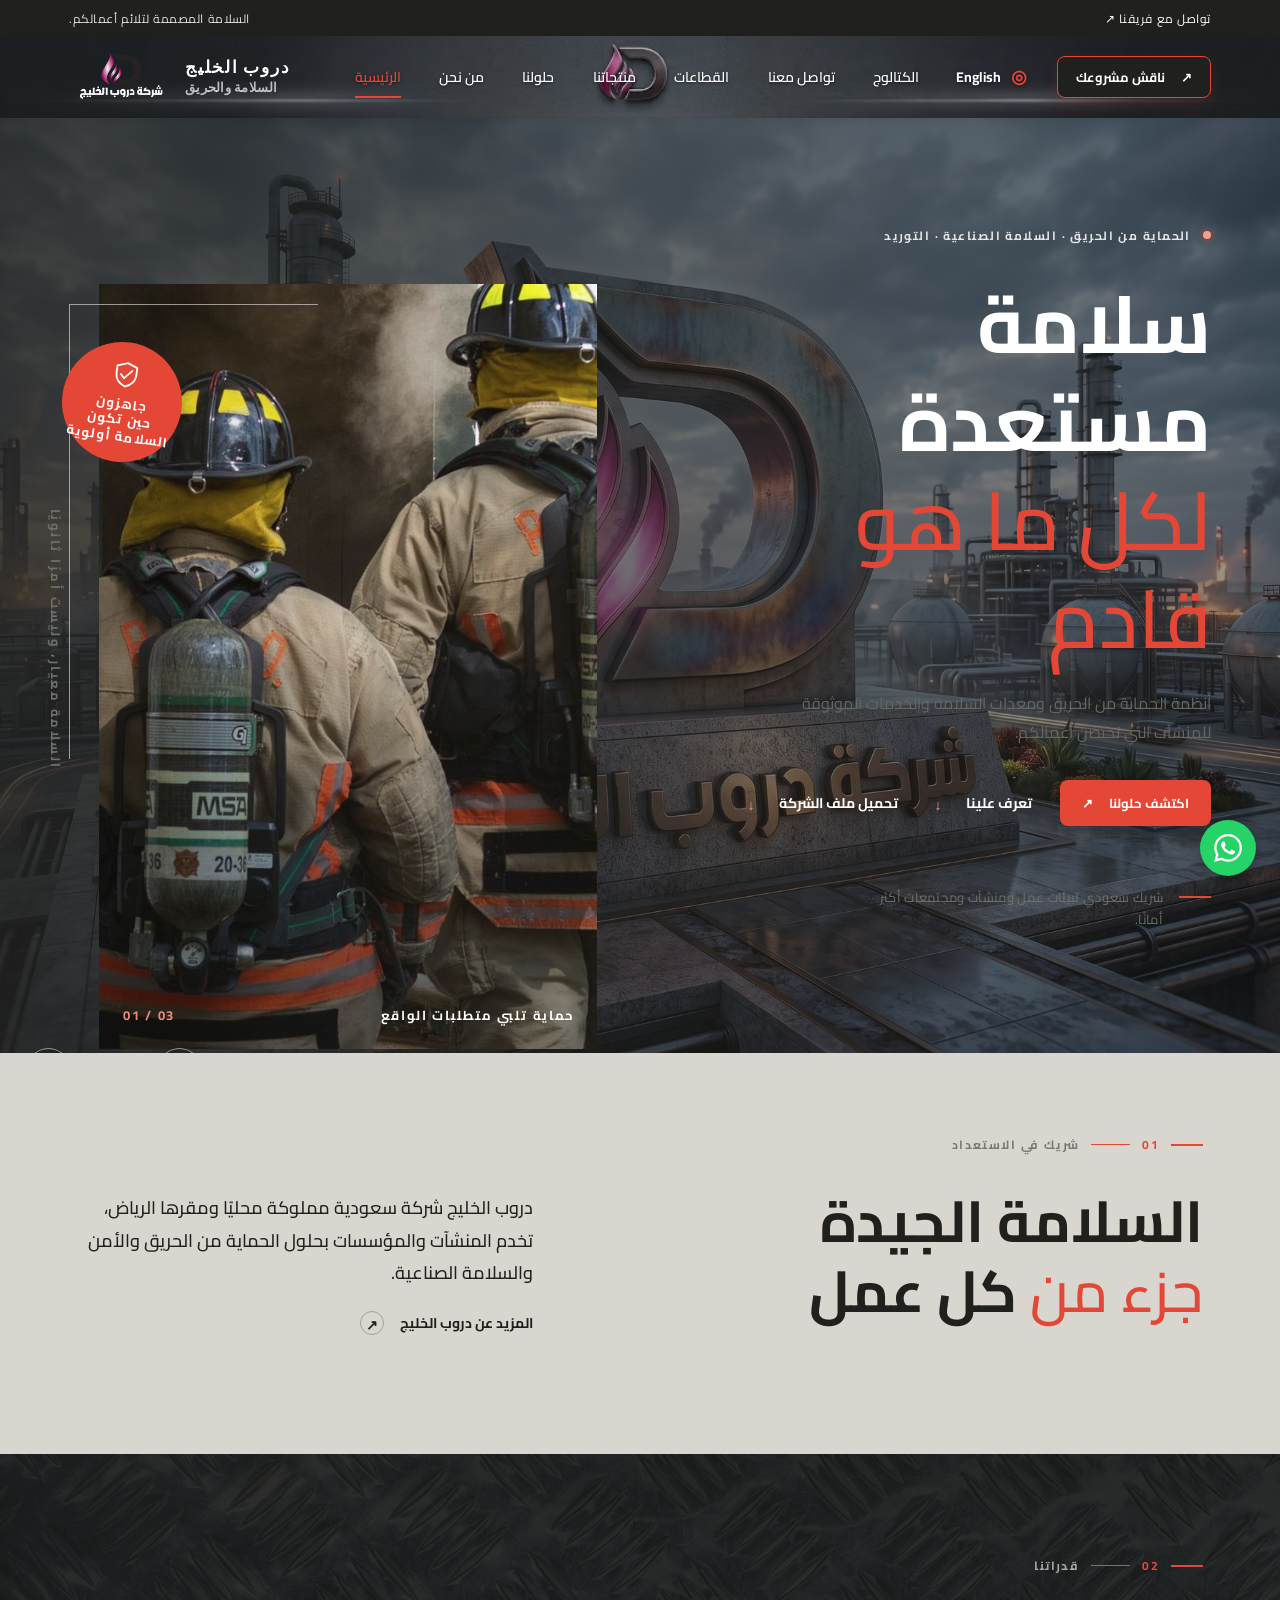
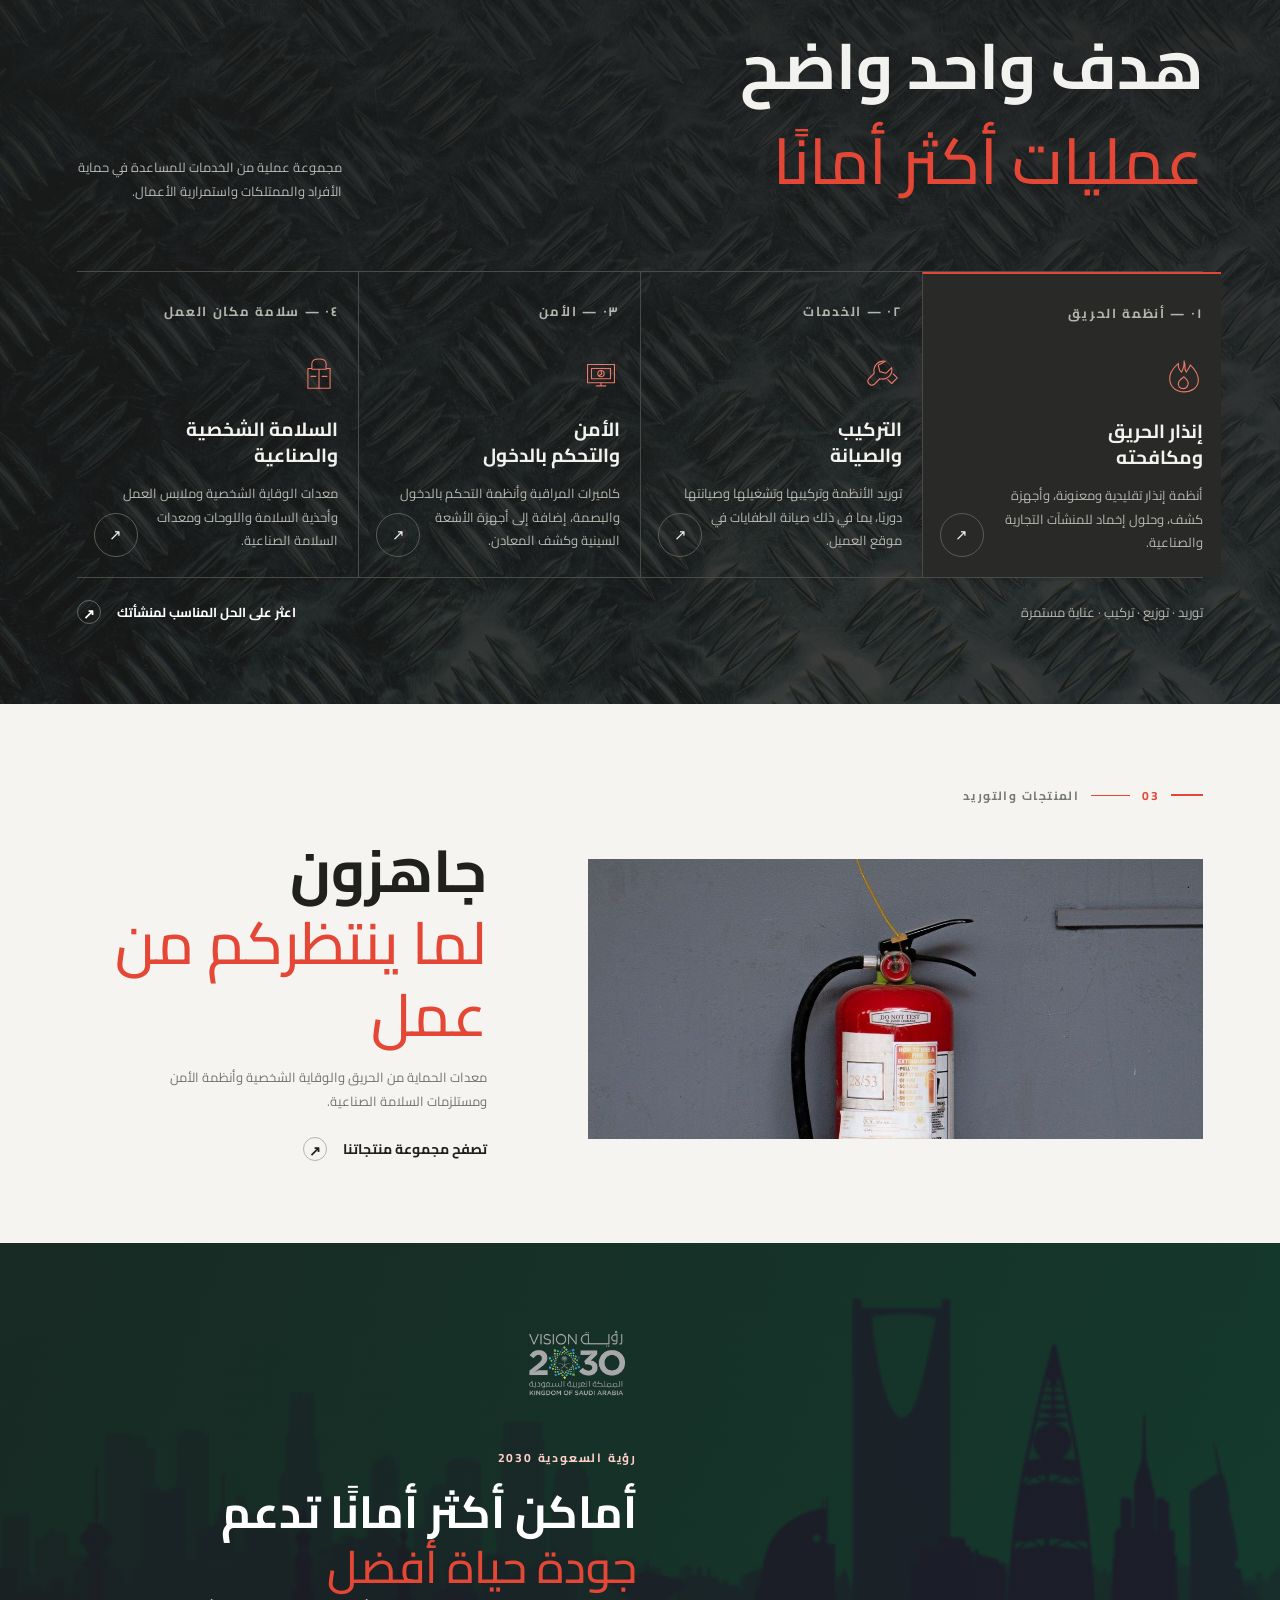
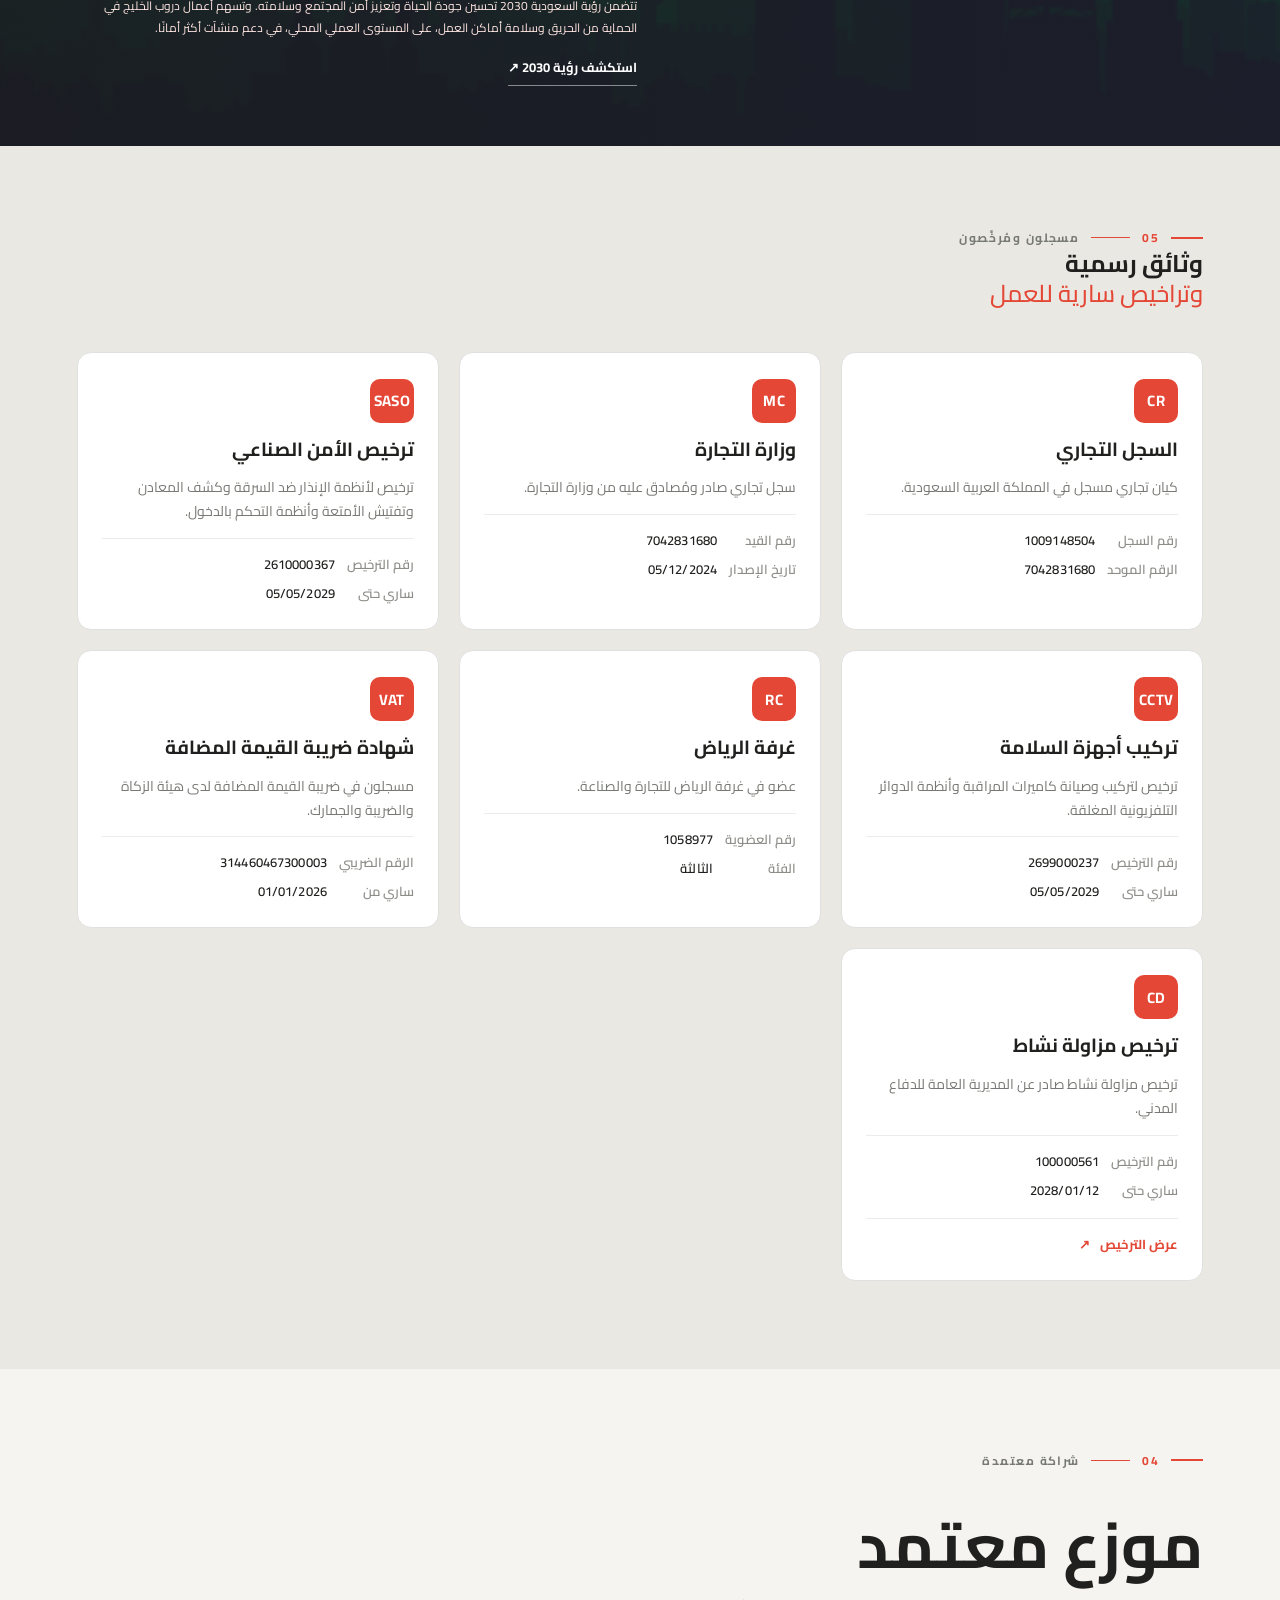
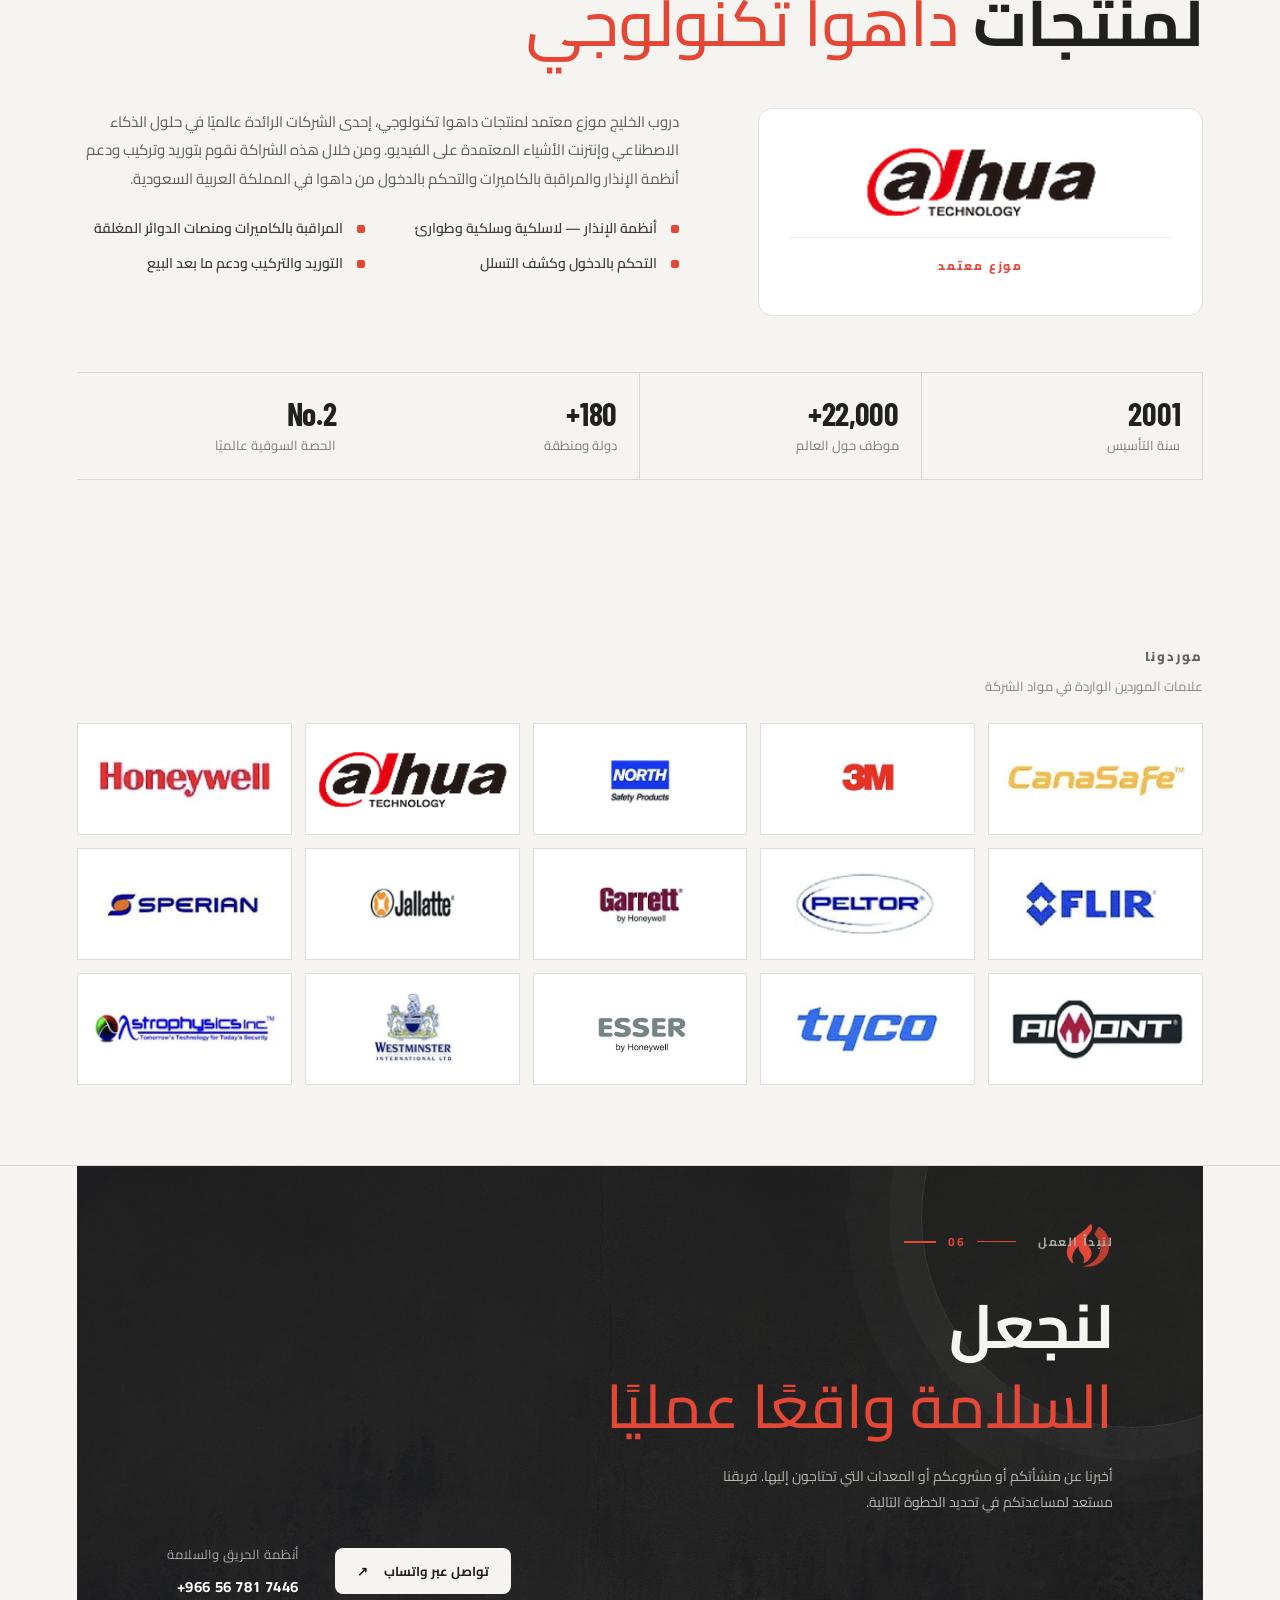
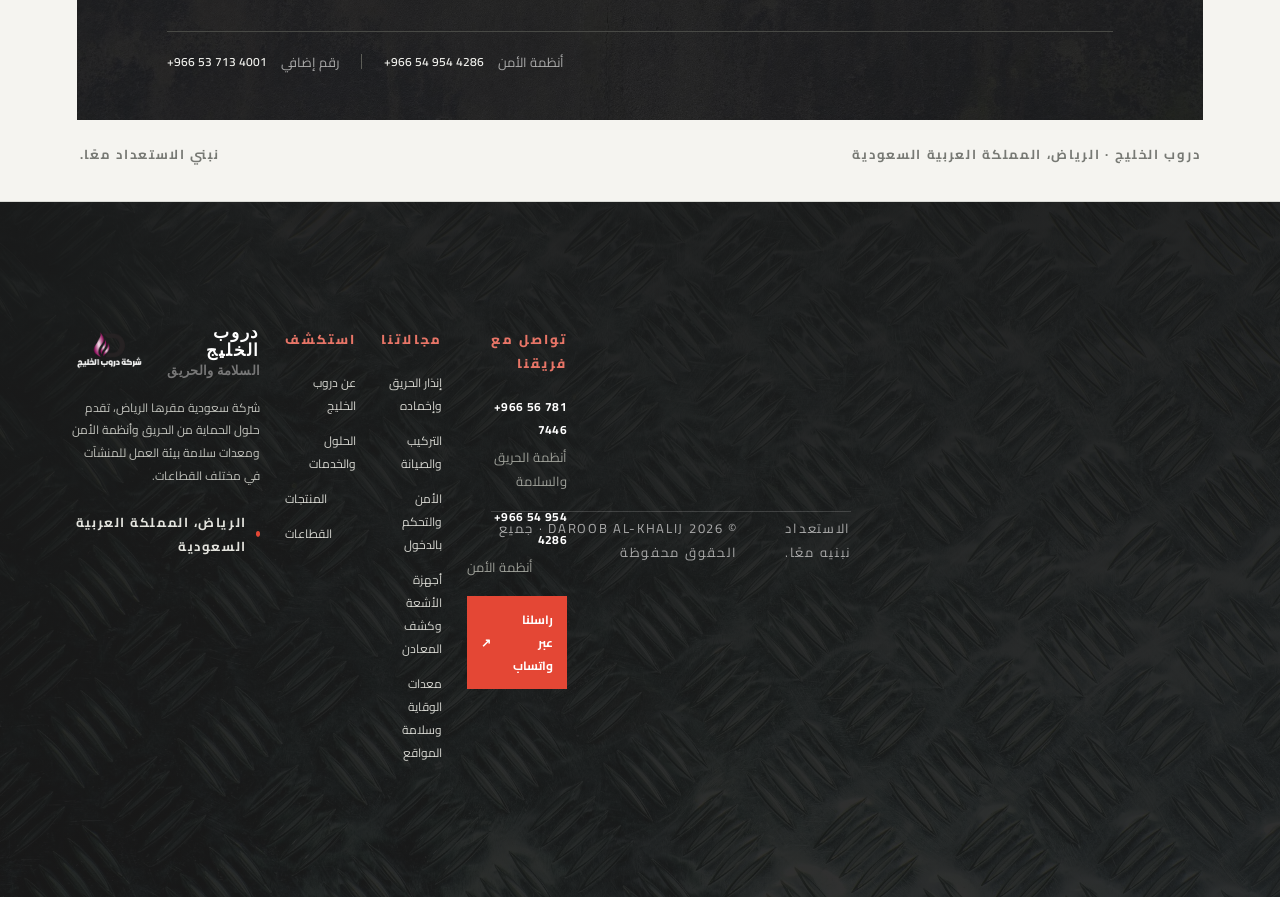
==== commit 9abd9af2: "Fix 9 mobile issues: hamburger, nav contrast, overflow, hero gap, typography, form inputs, touch tar" ====
--- a/index.html
+++ b/index.html
@@ -19,7 +19,7 @@
   <link rel="preconnect" href="https://fonts.googleapis.com">
   <link rel="preconnect" href="https://fonts.gstatic.com" crossorigin>
   <link href="https://fonts.googleapis.com/css2?family=Barlow+Condensed:wght@500;600;700;800&family=DM+Sans:wght@400;500;600;700&family=Manrope:wght@400;500;600;700;800&family=Cairo:wght@400;500;600;700;800&display=swap" rel="stylesheet">
-  <link rel="stylesheet" href="styles.css"><link rel="stylesheet" href="premium.css?v=48">
+  <link rel="stylesheet" href="styles.css"><link rel="stylesheet" href="premium.css?v=50">
   <script src="script.js?v=18" defer></script> </head><body><a href="#main-content" class="skip-link">Skip to main content</a> <main class="home-page" id="main-content">
 <section class="hero" id="home">
       <div class="hero-copy">
--- a/styles.css
+++ b/styles.css
@@ -1,15 +1,17 @@
 .site-header{background:#fff;position:sticky;top:0;left:0;right:0;z-index:100;transform:translateY(0);border-bottom:1px solid #e8e8e8;box-shadow:0 2px 8px rgba(0,0,0,.06);transition:transform .3s ease;direction:ltr}.site-header:before{display:none}.site-header>*{position:relative;z-index:1}.site-header.is-scrolled{height:69px;box-shadow:0 8px 24px #16171514}.site-header.scrolling-down{transform:translateY(-115%)}.site-header.scrolling-up{transform:translateY(0)}.main-nav .nav-link{padding:13px 0;position:relative}.main-nav .nav-link:after{position:absolute;content:"";height:2px;left:0;right:100%;bottom:5px;background:var(--red);transition:right .22s}.main-nav .nav-link:hover:after,.main-nav .nav-link.active:after{right:0}.nav-dropdown{position:relative}.nav-menu-wrap{display:flex;align-items:center;gap:3px}.submenu-toggle{display:none;border:0;background:transparent;color:var(--red);font-size:15px;padding:8px;cursor:pointer}.dropdown-panel{position:absolute;z-index:30;top:100%;left:-20px;width:240px;background:#fff;padding:9px;box-shadow:0 15px 38px #0002;border-top:2px solid var(--red);opacity:0;visibility:hidden;transform:translateY(7px);transition:.18s}.nav-dropdown:hover .dropdown-panel,.nav-dropdown:focus-within .dropdown-panel,.nav-dropdown.submenu-open .dropdown-panel{opacity:1;visibility:visible;transform:translateY(0)}.dropdown-panel a{display:block;font-size:12px;padding:12px 11px;border-bottom:1px solid #ededea;color:#555651}.dropdown-panel a:last-child{border:0}.dropdown-panel a:hover{color:var(--red);background:#faf9f6}.main-nav .nav-link.active{color:var(--red)}
-.hero-controls{position:absolute;z-index:4;right:45px;bottom:16px;display:flex;align-items:center;gap:10px}.hero-controls>button{height:30px;width:30px;border:1px solid #ffffff85;border-radius:50%;background:#1819173b;color:#fff;display:grid;place-items:center;cursor:pointer;font-size:13px;transition:.2s}.hero-controls>button:hover{background:var(--red);border-color:var(--red)}.hero-dots{display:flex;align-items:center;gap:5px}.hero-dots button{height:4px;width:15px;border:0;padding:0;background:#ffffff7a;cursor:pointer;transition:.2s}.hero-dots button[aria-current="true"]{background:#fff;width:27px}.hero-photo img{transition:opacity .26s,transform 1.2s}.hero-photo:hover img{transform:scale(1.025)}.hero-photo img.image-changing{opacity:.25}.reveal{opacity:1;transform:none}.reveal-pending{opacity:0;transform:translateY(18px);transition:opacity .55s ease,transform .55s ease}.reveal-pending.revealed{opacity:1;transform:none}.solution-card:nth-child(2),.product-row:nth-child(2){transition-delay:.08s}.solution-card:nth-child(3),.product-row:nth-child(3){transition-delay:.14s}.solution-card:nth-child(4){transition-delay:.2s}
+.hero-controls{position:absolute;z-index:4;right:45px;bottom:16px;display:flex;align-items:center;gap:10px}.hero-controls>button{height:44px;width:44px;border:1px solid #ffffff85;border-radius:50%;background:#1819173b;color:#fff;display:grid;place-items:center;cursor:pointer;font-size:13px;transition:.2s}.hero-controls>button:hover{background:var(--red);border-color:var(--red)}.hero-dots{display:flex;align-items:center;gap:5px}.hero-dots button{height:4px;width:15px;border:0;padding:0;background:#ffffff7a;cursor:pointer;transition:.2s}.hero-dots button[aria-current="true"]{background:#fff;width:27px}.hero-photo img{transition:opacity .26s,transform 1.2s}.hero-photo:hover img{transform:scale(1.025)}.hero-photo img.image-changing{opacity:.25}.reveal{opacity:1;transform:none}.reveal-pending{opacity:0;transform:translateY(18px);transition:opacity .55s ease,transform .55s ease}.reveal-pending.revealed{opacity:1;transform:none}.solution-card:nth-child(2),.product-row:nth-child(2){transition-delay:.08s}.solution-card:nth-child(3),.product-row:nth-child(3){transition-delay:.14s}.solution-card:nth-child(4){transition-delay:.2s}
 .inner-page{overflow:hidden}.page-hero{padding-top:27px;padding-bottom:70px}.breadcrumb{display:flex;gap:10px;align-items:center;color:#8c8d87;font-size:12px;margin-bottom:44px}.breadcrumb a:hover{color:var(--red)}.breadcrumb span:nth-child(2){color:#c0c1ba}.page-hero-grid{display:grid;grid-template-columns:1.15fr .85fr;align-items:end;gap:8%}.page-hero h1{font-size:clamp(53px,7.1vw,89px);line-height:.98;letter-spacing:-.065em;font-weight:600;margin:32px 0 0}.page-hero-grid>p{font-size:14px;line-height:1.9;color:#6e6f69;max-width:420px;margin:0 0 5px}.about-story{padding-top:19px;padding-bottom:105px;display:grid;grid-template-columns:1.02fr .98fr;gap:9%;align-items:center;overflow:hidden}.story-image{height:450px;position:relative;overflow:hidden;background:#ddd}.story-image img{width:100%;height:100%;object-fit:cover;object-position:center 35%;filter:saturate(.75)}.story-image .image-tag{left:18px;bottom:18px}
 html[dir="rtl"] .story-image .image-tag{left:auto;right:18px;max-width:calc(100% - 36px);white-space:nowrap;overflow:hidden;text-overflow:ellipsis}.story-copy{position:relative;padding:36px 0}.story-quote{font-family:Georgia,serif;color:var(--red);font-size:100px;position:absolute;top:-20px;left:-5px;opacity:.25;line-height:1}.story-copy h2,.principles h2,.docs-grid h2,.sector-intro h2,.sourcing h2,.contact-methods h2,.contact-close h2{font-size:clamp(39px,4.4vw,58px);line-height:1.06;letter-spacing:-.06em;font-weight:600;margin:15px 0 20px}.story-copy>p,.docs-grid p,.sector-intro-copy>p,.sourcing-top>p{font-size:12px;line-height:1.9;color:#71726d;margin-bottom:15px}.principles{background:#e9e8e2;padding-top:80px;padding-bottom:91px}.principles h2{margin-top:34px;margin-bottom:43px}.principle-grid{display:grid;grid-template-columns:repeat(4,1fr);border-top:1px solid #c9cac3}.principle-grid article{padding:20px 22px 0 0;border-right:1px solid #c9cac3}.principle-grid article:not(:first-child){padding-left:22px}.principle-grid article:last-child{border:0}.principle-grid article>span{font-size:12px;color:var(--red);font-weight:700}.principle-grid h3{font-size:14px;margin:28px 0 10px}.principle-grid p{font-size:12px;line-height:1.8;color:#71726c}.vision-feature{background:#1a1a1a url("assets/bg-vision2030.png") center/cover no-repeat;color:#f5f4f0;padding-top:68px;padding-bottom:68px;display:grid;grid-template-columns:180px 1fr;gap:7%;align-items:center;position:relative}.vision-feature:before{content:"";position:absolute;inset:0;background:linear-gradient(90deg, rgba(26,26,26,.92) 0%, rgba(26,26,26,.82) 100%);z-index:0}.vision-feature>*{position:relative;z-index:1}.vision-emblem{width:140px;height:140px;border:1px solid #ffffff48;border-radius:50%;display:flex;align-items:center;justify-content:center;flex-direction:column;font-size:34px;color:#e96e5f;font-weight:700;position:relative;background:#fff;overflow:hidden}.vision-emblem:before,.vision-emblem:after{content:"";position:absolute;inset:10px;border:1px solid #ffffff1a;border-radius:50%}.vision-emblem:after{inset:-12px;border-color:#ffffff12}.vision-emblem span{font-size:12px;line-height:1.5;letter-spacing:.16em;text-align:center;color:#e8e6de}.vision-label{font-size:12px;letter-spacing:.15em;font-weight:700;color:#ed887c}.vision-feature h2{font-size:clamp(34px,4.2vw,52px);line-height:1.08;letter-spacing:-.055em;margin:18px 0}.vision-feature h2 em{color:#ed887c}.vision-feature p{font-size:13px;line-height:1.9;max-width:660px;color:#c1c2bc}.vision-source{display:inline-flex;margin-top:3px;color:#fff;border-bottom:1px solid #797a73;padding-bottom:6px;font-size:12px;font-weight:700}.docs-note{padding-top:91px;padding-bottom:89px}.docs-grid{display:grid;grid-template-columns:.9fr 1.1fr;gap:10%;margin-top:24px}.docs-grid h2{margin-top:0}.docs-grid p{max-width:520px}.docs-grid .button{margin-top:8px}.page-end{padding-top:70px;padding-bottom:72px;background:#f5f4f0 url("assets/bg-light-professional.jpg") center/cover no-repeat;display:flex;align-items:center;justify-content:space-between;gap:35px;position:relative}.page-end:before{content:"";position:absolute;inset:0;background:rgba(245,244,240,.88);z-index:0}.page-end>*{position:relative;z-index:1}.page-end>div>span{font-size:12px;letter-spacing:.15em;font-weight:700;color:var(--red)}.page-end h2{font-size:clamp(36px,4.4vw,55px);line-height:1.06;letter-spacing:-.06em;font-weight:600;margin:18px 0 0}.page-hero+.service-detail{padding-top:12px}.service-detail{padding-top:72px;padding-bottom:84px;display:grid;grid-template-columns:1fr 1fr;gap:9%;align-items:center;border-top:1px solid var(--line)}.service-reverse .service-visual{order:2}.service-reverse .service-copy{order:1}.service-visual{height:405px;position:relative;overflow:hidden;background:#e4e3dd}.service-visual img{width:100%;height:100%;object-fit:cover;object-position:center 38%;filter:saturate(.8)}.service-visual:after{content:"";position:absolute;inset:14px;border:1px solid #ffffffa6;pointer-events:none}.service-visual .visual-count{position:absolute;z-index:2;right:19px;bottom:18px;background:var(--red);color:#fff;padding:9px 12px;font-size:12px;font-weight:700;letter-spacing:.1em}.service-copy h2{font-size:clamp(38px,4.5vw,58px);line-height:1.04;letter-spacing:-.06em;font-weight:600;margin:24px 0 15px}.service-copy>p{font-size:13px;line-height:1.9;color:#71726d;margin-bottom:17px}.tag-list{display:flex;flex-wrap:wrap;gap:7px;margin:0 0 21px}.tag-list span{padding:8px 10px;border:1px solid var(--line);font-size:12px;color:#666762}.check-list{padding:0;list-style:none;margin:15px 0 23px}.check-list li{position:relative;padding:9px 0 9px 20px;border-bottom:1px solid var(--line);font-size:12px;color:#565752}.check-list li:before{content:"↗";position:absolute;left:0;color:var(--red)}.service-extras{background:#e9e8e2;padding-top:83px;padding-bottom:91px}.service-extras h2{font-size:clamp(38px,4.6vw,59px);line-height:1.04;letter-spacing:-.06em;margin:29px 0 40px}.extras-grid{display:grid;grid-template-columns:repeat(3,1fr);gap:1px;background:#ccc;border:1px solid #ccc}.extras-grid article{background:#e9e8e2;padding:20px 22px 21px;min-height:184px}.extras-grid article>span{font-size:12px;letter-spacing:.12em;color:var(--red);font-weight:700}.extras-grid h3{font-size:14px;margin:24px 0 9px}.extras-grid p{font-size:12px;line-height:1.8;color:#6c6d67;margin:0;max-width:295px}
 .catalogue-grid{padding-top:12px;padding-bottom:82px;display:grid;grid-template-columns:1fr 1fr;gap:22px}.catalogue-card{background:#e9e8e2;min-width:0}.catalogue-feature{grid-column:1/-1;display:grid;grid-template-columns:1.1fr .9fr}.catalogue-image{height:250px;position:relative;overflow:hidden;background:#d8d7d1}.catalogue-feature .catalogue-image{height:100%;min-height:385px}.catalogue-image img{width:100%;height:100%;object-fit:cover;object-position:center 35%;filter:saturate(.75);transition:transform .7s}.catalogue-card:hover .catalogue-image img{transform:scale(1.035)}.catalogue-image>span{position:absolute;bottom:13px;left:15px;color:white;background:var(--red);padding:8px 10px;font-size:12px;letter-spacing:.12em;font-weight:700}.catalogue-copy{padding:24px 27px 28px}.catalogue-copy>span{font-size:12px;letter-spacing:.12em;font-weight:700;color:var(--red)}.catalogue-copy h2{font-size:clamp(30px,3.5vw,44px);line-height:1.05;letter-spacing:-.05em;margin:16px 0 11px}.catalogue-copy p{font-size:12px;line-height:1.8;color:#70716c;max-width:450px;margin-bottom:17px}.catalogue-feature .catalogue-copy{align-self:center;padding:36px 9%}.catalogue-feature .catalogue-copy h2{font-size:clamp(40px,4.5vw,56px)}.catalogue-image.cctv-image img{object-position:center 40%}.access-catalogue .catalogue-image img{object-position:center 28%}.ppe-image img{object-position:center 30%}.sourcing{background:var(--dark);color:#fff;padding-top:73px;padding-bottom:57px}.sourcing-top{display:grid;grid-template-columns:.8fr 1fr 1fr;gap:7%;align-items:end}.sourcing h2{font-size:clamp(36px,4vw,51px);margin:28px 0 0}.sourcing-top>p{color:#b9bab3;margin:0 0 3px}.region-strip{display:flex;justify-content:space-between;border-top:1px solid #50514c;margin-top:45px;padding-top:17px;font-size:12px;letter-spacing:.16em;font-weight:700;color:#eee}.sector-intro{padding-top:15px;padding-bottom:98px;display:grid;grid-template-columns:.8fr 1.2fr;gap:10%;align-items:start}.sector-intro h2{margin-top:31px}.sector-intro-copy>p{max-width:420px}.sector-list{border-top:1px solid var(--line)}.sector-card{display:grid;grid-template-columns:38px 1fr 24px;gap:13px;align-items:start;padding:17px 4px 17px 0;border-bottom:1px solid var(--line)}.sector-card>span{font-size:12px;color:var(--red);font-weight:700;padding-top:2px}.sector-card h3{font-size:12px;margin:0 0 5px}.sector-card p{font-size:12px;line-height:1.7;color:#747570;margin:0}.sector-card>b{font-size:12px;color:#9a9b95;text-align:right}.project-note{padding-top:58px;padding-bottom:63px;background:#1a1a1a url("assets/bg-dark-mesh.jpg") center/cover no-repeat;color:#fff;display:grid;grid-template-columns:.7fr 1.3fr;gap:10%;align-items:center;position:relative}.project-note:before{content:"";position:absolute;inset:0;background:linear-gradient(90deg, rgba(26,26,26,.92) 0%, rgba(26,26,26,.82) 100%);z-index:0}.project-note>*{position:relative;z-index:1}.project-year{font-size:clamp(27px,4vw,48px);font-weight:700;letter-spacing:-.04em;display:flex;gap:12px;align-items:center}.project-year i{font-style:normal;font-weight:400;color:#f7b0a5}.project-note .vision-label{color:#ffe0dc}.project-note h2{font-size:clamp(39px,4.6vw,59px);line-height:1.05;letter-spacing:-.06em;margin:15px 0}.project-note h2 em{color:#ffe1dc}.project-note p{font-size:13px;line-height:1.9;max-width:540px;color:#ffe8e4}.project-note .text-link{color:white}.compact-vision{margin-top:0;background:#1a1a1a url("assets/bg-saudi-landmark.jpg") center/cover no-repeat;position:relative}.compact-vision:before{content:"";position:absolute;inset:0;background:linear-gradient(90deg, rgba(26,26,26,.88) 0%, rgba(26,26,26,.78) 100%);z-index:0}.compact-vision>*{position:relative;z-index:1}
-.contact-layout{padding-top:12px;padding-bottom:102px;display:grid;grid-template-columns:.92fr 1.08fr;gap:9%;align-items:start}.contact-methods h2{margin-top:29px}.contact-lede{font-size:13px;line-height:1.8;color:#73746f;max-width:360px}.phone-list{margin-top:27px;border-top:1px solid var(--line)}.phone-list article{min-height:87px;display:grid;grid-template-columns:31px 1fr 28px;gap:13px;align-items:center;border-bottom:1px solid var(--line)}.phone-icon{font-size:12px;color:var(--red);font-weight:700}.phone-list article>div{display:flex;flex-direction:column;gap:5px}.phone-list small,.location-card small{font-size:12px;letter-spacing:.12em;color:#7d7e78;font-weight:700}.phone-list article>div>a{font-size:12px;font-weight:700;letter-spacing:.035em;width:max-content}.phone-list article>div>a:hover{color:var(--red)}.phone-arrow{height:27px;width:27px;border:1px solid var(--line);border-radius:50%;display:grid;place-items:center;font-size:12px}.phone-arrow:hover{color:#fff;background:var(--red);border-color:var(--red)}.location-card{display:flex;gap:14px;align-items:center;background:#e9e8e2;padding:16px 18px;margin-top:22px}.location-pin{font-size:20px;color:var(--red)}.location-card>div{display:flex;flex-direction:column;gap:6px}.location-card b{font-size:13px}.enquiry-panel{background:#e9e8e2;padding:27px 8% 29px}.enquiry-head{display:flex;justify-content:space-between;font-size:12px;color:#7a7b75;font-weight:700;letter-spacing:.13em;border-bottom:1px solid #d2d3cc;padding-bottom:14px}.enquiry-head span:last-child{font-size:15px;color:var(--red)}.enquiry-panel h3{font-size:33px;line-height:1.03;letter-spacing:-.05em;margin:21px 0 10px}.enquiry-panel>p{font-size:12px;line-height:1.8;color:#6e6f69;max-width:370px;margin-bottom:20px}#enquiry-form{display:grid;grid-template-columns:1fr;gap:7px}#enquiry-form label{font-size:12px;font-weight:700;margin-top:6px}#enquiry-form input,#enquiry-form select,#enquiry-form textarea{font:inherit;font-size:12px;background:#f7f6f2;border:1px solid #d5d5cf;color:var(--ink);padding:11px 12px;width:100%;border-radius:0;outline:none}#enquiry-form input:focus,#enquiry-form select:focus,#enquiry-form textarea:focus{border-color:var(--red)}#enquiry-form textarea{resize:vertical;min-height:72px}.form-submit{border:0;cursor:pointer;margin-top:8px;justify-self:start}.form-note{font-size:12px;color:#73746f;line-height:1.7}.contact-close{background:#1a1a1a url("assets/bg-dark-metal.jpg") center/cover no-repeat;color:#fff;display:flex;justify-content:space-between;align-items:center;gap:30px;padding-top:51px;padding-bottom:54px;position:relative;overflow:hidden}.contact-close:before{content:"";position:absolute;inset:0;background:linear-gradient(90deg, rgba(26,26,26,.92) 0%, rgba(26,26,26,.82) 100%);z-index:0}.contact-close>*{position:relative;z-index:1}.contact-close:after{content:"";position:absolute;width:300px;height:300px;border:1px solid #ffffff35;border-radius:50%;right:10%;top:-190px;box-shadow:0 0 0 25px #ffffff0d,0 0 0 55px #ffffff09}.contact-close-mark{font-family:Georgia,serif;font-size:60px;color:#ffffff45}.contact-close h2{margin-bottom:0}.contact-close h2 em{color:#ffd5cf}.contact-close .button{z-index:1;position:relative}
+.contact-layout{padding-top:12px;padding-bottom:102px;display:grid;grid-template-columns:.92fr 1.08fr;gap:9%;align-items:start}.contact-methods h2{margin-top:29px}.contact-lede{font-size:13px;line-height:1.8;color:#73746f;max-width:360px}.phone-list{margin-top:27px;border-top:1px solid var(--line)}.phone-list article{min-height:87px;display:grid;grid-template-columns:31px 1fr 28px;gap:13px;align-items:center;border-bottom:1px solid var(--line)}.phone-icon{font-size:12px;color:var(--red);font-weight:700}.phone-list article>div{display:flex;flex-direction:column;gap:5px}.phone-list small,.location-card small{font-size:12px;letter-spacing:.12em;color:#7d7e78;font-weight:700}.phone-list article>div>a{font-size:12px;font-weight:700;letter-spacing:.035em;width:max-content}.phone-list article>div>a:hover{color:var(--red)}.phone-arrow{height:44px;width:44px;border:1px solid var(--line);border-radius:50%;display:grid;place-items:center;font-size:12px}.phone-arrow:hover{color:#fff;background:var(--red);border-color:var(--red)}.location-card{display:flex;gap:14px;align-items:center;background:#e9e8e2;padding:16px 18px;margin-top:22px}.location-pin{font-size:20px;color:var(--red)}.location-card>div{display:flex;flex-direction:column;gap:6px}.location-card b{font-size:13px}.enquiry-panel{background:#e9e8e2;padding:27px 8% 29px}.enquiry-head{display:flex;justify-content:space-between;font-size:12px;color:#7a7b75;font-weight:700;letter-spacing:.13em;border-bottom:1px solid #d2d3cc;padding-bottom:14px}.enquiry-head span:last-child{font-size:15px;color:var(--red)}.enquiry-panel h3{font-size:33px;line-height:1.03;letter-spacing:-.05em;margin:21px 0 10px}.enquiry-panel>p{font-size:12px;line-height:1.8;color:#6e6f69;max-width:370px;margin-bottom:20px}#enquiry-form{display:grid;grid-template-columns:1fr;gap:7px}#enquiry-form label{font-size:12px;font-weight:700;margin-top:6px}#enquiry-form input,#enquiry-form select,#enquiry-form textarea{font:inherit;font-size:16px;background:#f7f6f2;border:1px solid #d5d5cf;color:var(--ink);padding:11px 12px;width:100%;border-radius:0;outline:none}#enquiry-form input:focus,#enquiry-form select:focus,#enquiry-form textarea:focus{border-color:var(--red)}#enquiry-form textarea{resize:vertical;min-height:72px}.form-submit{border:0;cursor:pointer;margin-top:8px;justify-self:start}.form-note{font-size:12px;color:#73746f;line-height:1.7}.contact-close{background:#1a1a1a url("assets/bg-dark-metal.jpg") center/cover no-repeat;color:#fff;display:flex;justify-content:space-between;align-items:center;gap:30px;padding-top:51px;padding-bottom:54px;position:relative;overflow:hidden}.contact-close:before{content:"";position:absolute;inset:0;background:linear-gradient(90deg, rgba(26,26,26,.92) 0%, rgba(26,26,26,.82) 100%);z-index:0}.contact-close>*{position:relative;z-index:1}.contact-close:after{content:"";position:absolute;width:300px;height:300px;border:1px solid #ffffff35;border-radius:50%;right:10%;top:-190px;box-shadow:0 0 0 25px #ffffff0d,0 0 0 55px #ffffff09}.contact-close-mark{font-family:Georgia,serif;font-size:60px;color:#ffffff45}.contact-close h2{margin-bottom:0}.contact-close h2 em{color:#ffd5cf}.contact-close .button{z-index:1;position:relative}
 .home-intro{padding-top:84px;padding-bottom:73px;background:#d8d6cf}.home-intro .intro-grid{margin-top:30px}.home-intro h2{font-size:clamp(38px,4.5vw,58px)}.home-intro .intro-text{max-width:475px}.home-products{padding-top:92px;padding-bottom:95px}.home-products-inner{margin-top:28px;display:grid;grid-template-columns:.8fr 1.2fr;gap:9%;align-items:center}.home-products h2{font-size:clamp(38px,4.6vw,60px);line-height:1.05;letter-spacing:-.06em;margin:0 0 16px}.home-products p{font-size:13px;line-height:1.8;color:#73746f;max-width:350px;margin-bottom:20px}.home-products-inner>img{width:100%;height:280px;object-fit:cover;background:#e8e7e1}.vision-band{background:#1a1a1a url("assets/bg-vision2030.png") center/cover no-repeat;color:#fff;padding-top:44px;padding-bottom:44px;display:grid;grid-template-columns:1fr .85fr;gap:8%;align-items:center;position:relative}.vision-band:before{content:"";position:absolute;inset:0;background:linear-gradient(90deg, rgba(26,26,26,.92) 0%, rgba(26,26,26,.82) 100%);z-index:0}.vision-band>*{position:relative;z-index:1}.vision-band h2{font-size:clamp(27px,3.7vw,45px);line-height:1.09;letter-spacing:-.055em;margin:14px 0 0}.vision-band h2 em{color:#f8c0b7}.vision-band p{font-size:12px;line-height:1.85;color:#ffe6e2}.vision-band .vision-label{color:#ffd0c9;font-size:12px}.vision-band .vision-source{color:#fff;border-color:#ffffff7a}
 html[dir="rtl"] .dropdown-panel{left:auto;right:-20px}html[dir="rtl"] .nav-menu-wrap{flex-direction:row-reverse}html[dir="rtl"] .hero-controls{right:auto;left:45px}html[dir="rtl"] .breadcrumb{direction:rtl}html[dir="rtl"] .page-hero-grid,html[dir="rtl"] .about-story,html[dir="rtl"] .service-detail,html[dir="rtl"] .catalogue-feature,html[dir="rtl"] .sector-intro,html[dir="rtl"] .contact-layout,html[dir="rtl"] .docs-grid,html[dir="rtl"] .project-note,html[dir="rtl"] .sourcing-top,html[dir="rtl"] .vision-feature{direction:rtl}html[dir="rtl"] .principle-grid article{padding-right:22px;padding-left:0;border-right:0;border-left:1px solid #c9cac3}html[dir="rtl"] .principle-grid article:first-child{padding-right:0}html[dir="rtl"] .principle-grid article:last-child{border:0}html[dir="rtl"] .story-quote{left:auto;right:-5px}html[dir="rtl"] .catalogue-image>span{left:auto;right:15px}html[dir="rtl"] .contact-close{direction:rtl}html[dir="rtl"] .phone-list article{direction:rtl}html[dir="rtl"] .sector-card{direction:rtl}html[dir="rtl"] .sector-card>b{text-align:left}html[dir="rtl"] .check-list li{padding:9px 20px 9px 0}html[dir="rtl"] .check-list li:before{left:auto;right:0}html[dir="rtl"] .form-submit{justify-self:start}
 @media(max-width:980px){
   .submenu-toggle{display:block}
 .main-nav{gap:20px;margin-right:2vw;direction:ltr}.main-nav .nav-link{color:#333;font-weight:600}.dropdown-panel{left:-14px}.page-hero-grid{grid-template-columns:1fr .85fr}.about-story{gap:6%}.story-image{height:390px}.service-detail{gap:6%}.service-visual{height:350px}.catalogue-feature .catalogue-image{min-height:350px}.principle-grid article{padding-right:14px}.principle-grid article:not(:first-child){padding-left:14px}.sourcing-top{grid-template-columns:.9fr 1fr;gap:22px}.sourcing-top>p{grid-column:2}.contact-layout{gap:6%}}
-@media(max-width:720px){.announcement{direction:ltr;height:30px}.site-header{height:70px}.site-header.is-scrolled{height:63px}.main-nav{top:69px;max-height:calc(100dvh - 100px);overflow:auto}.site-header.is-scrolled .main-nav{top:62px}.main-nav .nav-link{display:block;color:#333;font-size:14px;padding:12px 0}.nav-menu-wrap{width:100%}.nav-menu-wrap>.nav-link{flex:1}.submenu-toggle{display:block}.dropdown-panel{position:static;display:none;width:100%;padding:2px 0 5px;box-shadow:none;border:0;transform:none;opacity:1;visibility:visible;background:#f0efea}.nav-dropdown.submenu-open .dropdown-panel{display:block}.dropdown-panel a{font-size:12px;padding:11px 15px}.nav-dropdown:hover .dropdown-panel{transform:none}.header-actions{margin-left:auto}.main-nav.open{display:flex}.page-hero{padding-top:20px;padding-bottom:48px}.breadcrumb{margin-bottom:33px}.page-hero-grid{display:block}.page-hero h1{font-size:clamp(50px,12vw,71px);margin-top:26px}.page-hero-grid>p{font-size:12px;max-width:450px;margin-top:18px}.about-story{padding-top:4px;padding-bottom:68px;display:block}.story-image{height:340px;margin-bottom:27px;width:100%}.story-copy{padding:18px 0 0}.story-quote{font-size:75px;top:-3px}.story-copy h2,.principles h2,.docs-grid h2,.sector-intro h2,.sourcing h2,.contact-methods h2,.contact-close h2{font-size:clamp(38px,9vw,51px)}.story-copy>p,.docs-grid p,.sector-intro-copy>p{font-size:13px}.principles{padding-top:66px;padding-bottom:66px}.principles h2{margin:28px 0 32px}.principle-grid{grid-template-columns:1fr 1fr}.principle-grid article{padding:14px 10px 0 0;border-bottom:1px solid #c9cac3;min-height:150px}.principle-grid article:not(:first-child){padding-left:12px}.principle-grid article:nth-child(2){border-right:0}.principle-grid article:nth-child(3){border-bottom:0;padding-left:0}.principle-grid article:last-child{border:0}.principle-grid h3{margin:18px 0 7px;font-size:12px}.principle-grid p{font-size:12px}.vision-feature{padding-top:43px;padding-bottom:45px;display:block}.vision-emblem{width:86px;height:86px;font-size:22px;margin-bottom:29px}.vision-emblem:before{inset:6px}.vision-emblem:after{inset:-7px}.vision-emblem span{font-size:12px}.vision-feature h2{font-size:clamp(31px,7vw,42px)}.vision-feature p{font-size:12px}.docs-note{padding-top:65px;padding-bottom:65px}.docs-grid{display:block;margin-top:26px}.docs-grid h2{margin-bottom:14px}.docs-grid .button{margin-top:3px}.page-end{padding-top:43px;padding-bottom:45px;align-items:flex-start;flex-direction:column;gap:25px}.page-end h2{font-size:40px;margin-top:14px}.service-detail{padding-top:34px;padding-bottom:48px;display:flex;flex-direction:column;gap:24px;align-items:stretch}.service-reverse .service-visual,.service-reverse .service-copy{order:initial}.service-visual{height:280px}.service-copy h2{font-size:clamp(37px,9vw,51px);margin:20px 0 12px}.service-copy>p{font-size:12px}.tag-list{gap:6px}.tag-list span{font-size:12px;padding:7px 8px}.check-list li{font-size:12px}.service-extras{padding-top:62px;padding-bottom:65px}.service-extras h2{font-size:41px;margin:25px 0 29px}.extras-grid{grid-template-columns:1fr}.extras-grid article{min-height:unset;padding:17px}.extras-grid h3{margin:13px 0 6px}.extras-grid p{font-size:12px}.catalogue-grid{grid-template-columns:1fr;gap:14px;padding-top:5px;padding-bottom:58px}.catalogue-feature{grid-column:auto;grid-template-columns:1fr}.catalogue-feature .catalogue-image{min-height:260px;height:260px}.catalogue-image{height:225px;width:100%}.catalogue-copy{padding:21px 20px 24px}.catalogue-copy h2{font-size:34px}.catalogue-feature .catalogue-copy{padding:23px 20px 26px}.catalogue-feature .catalogue-copy h2{font-size:42px}.catalogue-copy p{font-size:12px}.sourcing{padding-top:58px;padding-bottom:42px}.sourcing-top{display:block}.sourcing h2{font-size:40px;margin:25px 0 12px}.sourcing-top>p{font-size:12px}.region-strip{margin-top:29px;gap:10px;flex-wrap:wrap;font-size:12px}.sector-intro{padding-top:4px;padding-bottom:68px;display:block}.sector-intro h2{margin:26px 0 12px}.sector-intro-copy>p{margin-bottom:26px}.sector-card{grid-template-columns:28px 1fr 20px;padding:14px 0;gap:9px}.sector-card h3{font-size:13px}.sector-card p{font-size:12px}.project-note{padding-top:41px;padding-bottom:43px;display:block}.project-year{font-size:32px;margin-bottom:26px}.project-note h2{font-size:42px}.project-note p{font-size:12px}.contact-layout{padding-top:6px;padding-bottom:68px;display:block}.contact-methods h2{margin-top:25px}.contact-lede{font-size:12px}.phone-list{margin-top:21px}.phone-list article{min-height:77px}.phone-list article>div>a{font-size:13px}.location-card{margin-bottom:32px}.enquiry-panel{padding:23px 6% 24px}.enquiry-panel h3{font-size:29px}.contact-close{padding-top:38px;padding-bottom:40px;flex-wrap:wrap}.contact-close-mark{font-size:43px}.contact-close h2{font-size:39px}.contact-close .button{margin-left:57px}.site-footer{min-height:86px}.footer-copy{font-size:12px}html[dir="rtl"] .principle-grid article{padding-right:12px;padding-left:0;border-left:1px solid #c9cac3;border-right:0}html[dir="rtl"] .principle-grid article:first-child{padding-right:0}html[dir="rtl"] .principle-grid article:nth-child(2){border-left:0}html[dir="rtl"] .principle-grid article:nth-child(3){padding-right:0;padding-left:12px;border-bottom:0}html[dir="rtl"] .principle-grid article:last-child{border:0}html[dir="rtl"] .story-quote{right:0}html[dir="rtl"] .dropdown-panel{right:0}.hero-controls{right:27px;bottom:10px}html[dir="rtl"] .hero-controls{left:27px;right:auto}html[dir="rtl"] .submenu-toggle{margin-left:0;margin-right:auto}.home-intro{padding-top:66px;padding-bottom:55px}.home-intro .intro-grid{display:block}.home-intro .intro-text{margin-top:18px}.home-products{padding-top:65px;padding-bottom:65px}.home-products-inner{display:flex;flex-direction:column;align-items:stretch;gap:25px}.home-products h2{font-size:43px}.home-products-inner>img{height:220px}.vision-band{padding-top:34px;padding-bottom:33px;display:block}.vision-band h2{font-size:31px;margin-bottom:16px}.vision-band p{font-size:12px}.vision-band .vision-source{font-size:12px}}body{overflow-x:hidden;html[dir="rtl"] .home-products-inner{direction:rtl}html[dir="rtl"] .service-visual .visual-count{right:auto;left:19px}html[dir="rtl"] .phone-arrow{justify-self:start}html[dir="rtl"] .enquiry-panel{text-align:right}html[dir="rtl"] .contact-close:after{right:auto;left:10%}
+@media(max-width:720px){.announcement{direction:ltr;height:30px}.site-header{height:70px}.site-header.is-scrolled{height:63px}.main-nav{top:69px;max-height:calc(100dvh - 100px);overflow:auto}.site-header.is-scrolled .main-nav{top:62px}.main-nav .nav-link{display:block;color:#333;font-size:14px;padding:12px 0}.nav-menu-wrap{width:100%}.nav-menu-wrap>.nav-link{flex:1}.submenu-toggle{display:block}.dropdown-panel{position:static;display:none;width:100%;padding:2px 0 5px;box-shadow:none;border:0;transform:none;opacity:1;visibility:visible;background:#f0efea}.nav-dropdown.submenu-open .dropdown-panel{display:block}.dropdown-panel a{font-size:12px;padding:11px 15px}.nav-dropdown:hover .dropdown-panel{transform:none}.header-actions{margin-left:auto}.main-nav.open{display:flex}.page-hero{padding-top:20px;padding-bottom:48px}.breadcrumb{margin-bottom:33px}.page-hero-grid{display:block}.page-hero h1{font-size:clamp(50px,12vw,71px);margin-top:26px}.page-hero-grid>p{font-size:12px;max-width:450px;margin-top:18px}.about-story{padding-top:4px;padding-bottom:68px;display:block}.story-image{height:340px;margin-bottom:27px;width:100%}.story-copy{padding:18px 0 0}.story-quote{font-size:75px;top:-3px}.story-copy h2,.principles h2,.docs-grid h2,.sector-intro h2,.sourcing h2,.contact-methods h2,.contact-close h2{font-size:clamp(38px,9vw,51px)}.story-copy>p,.docs-grid p,.sector-intro-copy>p{font-size:13px}.principles{padding-top:66px;padding-bottom:66px}.principles h2{margin:28px 0 32px}.principle-grid{grid-template-columns:1fr 1fr}.principle-grid article{padding:14px 10px 0 0;border-bottom:1px solid #c9cac3;min-height:150px}.principle-grid article:not(:first-child){padding-left:12px}.principle-grid article:nth-child(2){border-right:0}.principle-grid article:nth-child(3){border-bottom:0;padding-left:0}.principle-grid article:last-child{border:0}.principle-grid h3{margin:18px 0 7px;font-size:12px}.principle-grid p{font-size:12px}.vision-feature{padding-top:43px;padding-bottom:45px;display:block}.vision-emblem{width:86px;height:86px;font-size:22px;margin-bottom:29px}.vision-emblem:before{inset:6px}.vision-emblem:after{inset:-7px}.vision-emblem span{font-size:12px}.vision-feature h2{font-size:clamp(31px,7vw,42px)}.vision-feature p{font-size:12px}.docs-note{padding-top:65px;padding-bottom:65px}.docs-grid{display:block;margin-top:26px}.docs-grid h2{margin-bottom:14px}.docs-grid .button{margin-top:3px}.page-end{padding-top:43px;padding-bottom:45px;align-items:flex-start;flex-direction:column;gap:25px}.page-end h2{font-size:40px;margin-top:14px}.service-detail{padding-top:34px;padding-bottom:48px;display:flex;flex-direction:column;gap:24px;align-items:stretch}.service-reverse .service-visual,.service-reverse .service-copy{order:initial}.service-visual{height:280px}.service-copy h2{font-size:clamp(37px,9vw,51px);margin:20px 0 12px}.service-copy>p{font-size:12px}.tag-list{gap:6px}.tag-list span{font-size:12px;padding:7px 8px}.check-list li{font-size:12px}.service-extras{padding-top:62px;padding-bottom:65px}.service-extras h2{font-size:41px;margin:25px 0 29px}.extras-grid{grid-template-columns:1fr}.extras-grid article{min-height:unset;padding:17px}.extras-grid h3{margin:13px 0 6px}.extras-grid p{font-size:12px}.catalogue-grid{grid-template-columns:1fr;gap:14px;padding-top:5px;padding-bottom:58px}.catalogue-feature{grid-column:auto;grid-template-columns:1fr}.catalogue-feature .catalogue-image{min-height:260px;height:260px}.catalogue-image{height:225px;width:100%}.catalogue-copy{padding:21px 20px 24px}.catalogue-copy h2{font-size:34px}.catalogue-feature .catalogue-copy{padding:23px 20px 26px}.catalogue-feature .catalogue-copy h2{font-size:42px}.catalogue-copy p{font-size:12px}.sourcing{padding-top:58px;padding-bottom:42px}.sourcing-top{display:block}.sourcing h2{font-size:40px;margin:25px 0 12px}.sourcing-top>p{font-size:12px}.region-strip{margin-top:29px;gap:10px;flex-wrap:wrap;font-size:12px}.sector-intro{padding-top:4px;padding-bottom:68px;display:block}.sector-intro h2{margin:26px 0 12px}.sector-intro-copy>p{margin-bottom:26px}.sector-card{grid-template-columns:28px 1fr 20px;padding:14px 0;gap:9px}.sector-card h3{font-size:13px}.sector-card p{font-size:12px}.project-note{padding-top:41px;padding-bottom:43px;display:block}.project-year{font-size:32px;margin-bottom:26px}.project-note h2{font-size:42px}.project-note p{font-size:12px}.contact-layout{padding-top:6px;padding-bottom:68px;display:block}.contact-methods h2{margin-top:25px}.contact-lede{font-size:12px}.phone-list{margin-top:21px}.phone-list article{min-height:77px}.phone-list article>div>a{font-size:13px}.location-card{margin-bottom:32px}.enquiry-panel{padding:23px 6% 24px}.enquiry-panel h3{font-size:29px}.contact-close{padding-top:38px;padding-bottom:40px;flex-wrap:wrap}.contact-close-mark{font-size:43px}.contact-close h2{font-size:39px}.contact-close .button{margin-left:57px}.site-footer{min-height:86px}.footer-copy{font-size:12px}html[dir="rtl"] .principle-grid article{padding-right:12px;padding-left:0;border-left:1px solid #c9cac3;border-right:0}html[dir="rtl"] .principle-grid article:first-child{padding-right:0}html[dir="rtl"] .principle-grid article:nth-child(2){border-left:0}html[dir="rtl"] .principle-grid article:nth-child(3){padding-right:0;padding-left:12px;border-bottom:0}html[dir="rtl"] .principle-grid article:last-child{border:0}html[dir="rtl"] .story-quote{right:0}html[dir="rtl"] .dropdown-panel{right:0}.hero-controls{right:27px;bottom:10px}html[dir="rtl"] .hero-controls{left:27px;right:auto}html[dir="rtl"] .submenu-toggle{margin-left:0;margin-right:auto}.home-intro{padding-top:66px;padding-bottom:55px}.home-intro .intro-grid{display:block}.home-intro .intro-text{margin-top:18px}.home-products{padding-top:65px;padding-bottom:65px}.home-products-inner{display:flex;flex-direction:column;align-items:stretch;gap:25px}.home-products h2{font-size:43px}.home-products-inner>img{height:220px}.vision-band{padding-top:34px;padding-bottom:33px;display:block}.vision-band h2{font-size:31px;margin-bottom:16px}.vision-band p{font-size:12px}.vision-band .vision-source{font-size:12px}}
+body{overflow-x:hidden;}
+html[dir="rtl"] .home-products-inner{direction:rtl}html[dir="rtl"] .service-visual .visual-count{right:auto;left:19px}html[dir="rtl"] .phone-arrow{justify-self:start}html[dir="rtl"] .enquiry-panel{text-align:right}html[dir="rtl"] .contact-close:after{right:auto;left:10%}
 @media(prefers-reduced-motion:reduce){*,*:before,*:after{scroll-behavior:auto!important;animation-duration:.01ms!important;animation-iteration-count:1!important;transition-duration:.01ms!important}}
 
 /* RTL: Keep header/footer LTR for layout, but content inside is RTL */
@@ -148,7 +150,7 @@
 .enquiry-head{font-size:12px}
 .enquiry-panel>p{font-size:12px}
 .enquiry-form label{font-size:13px}
-.enquiry-form input,.enquiry-form select,.enquiry-form textarea{font-size:12px}
+.enquiry-form input,.enquiry-form select,.enquiry-form textarea{font-size:16px}
 .map-heading .section-kicker{font-size:12px}
 .map-heading .text-link{font-size:13px}
 .story-copy>p,.docs-grid p{font-size:14px}
--- a/premium.css
+++ b/premium.css
@@ -1,16 +1,16 @@
-:root{--paper:#f5f4f0;--white:#fff;--ink:#20211f;--muted:#777974;--line:#d8d9d4;--dark:#20211f;--red:#e44735;--red-dark:#cb3829;--soft:#e9e8e2;--light:#f1efe9;--font:"Manrope","DM Sans",sans-serif;--font-head:"Barlow Condensed","Manrope",sans-serif;--arabic:"Cairo",sans-serif}*{box-sizing:border-box}html{scroll-behavior:smooth;scroll-padding-top:82px}body{margin:0;background:var(--paper);color:var(--ink);font-family:var(--font);-webkit-font-smoothing:antialiased}a{color:inherit;text-decoration:none}button{font:inherit}.announcement{min-height:36px;height:auto;background:var(--dark);color:#e3e3df;display:flex;justify-content:space-between;align-items:center;padding:0 5.4%;font-size:12px;letter-spacing:.045em}.announcement a{color:#fff;display:flex;gap:14px;align-items:center}.announcement a span{color:#ee715f}.site-header{height:82px;padding:0 5.4%;display:flex;align-items:center;justify-content:space-between;border-bottom:1px solid rgba(32,33,31,.09);position:sticky;top:0;z-index:20;background:#20211f url("assets/navbar-bg.png") center/cover no-repeat;-webkit-backdrop-filter:blur(16px);backdrop-filter:blur(16px)}.brand{display:flex;align-items:center;gap:10px;min-width:191px}.brand-mark{width:50px;height:50px;color:var(--red);display:grid;place-items:center}.brand-mark svg{width:100%;height:100%}.brand-copy{display:flex;flex-direction:column;line-height:1.05}.brand-copy b{font-family:var(--font);font-size:17px;letter-spacing:.105em;font-weight:800;color:#fff}.brand-copy small{font-size:13px;letter-spacing:.145em;margin-top:5px;font-weight:700;color:rgba(255,255,255,.7)}.brand-copy i{color:var(--red);font-style:normal}.main-nav{display:flex;align-items:center;gap:clamp(22px,3vw,48px);margin-left:auto;margin-right:5vw;direction:ltr}.main-nav a{font-size:14px;font-weight:600;color:#fff;transition:color .2s;text-shadow:0 1px 3px rgba(0,0,0,.5)}
+:root{--paper:#f5f4f0;--white:#fff;--ink:#20211f;--muted:#777974;--line:#d8d9d4;--dark:#20211f;--red:#e44735;--red-dark:#cb3829;--soft:#e9e8e2;--light:#f1efe9;--font:"Manrope","DM Sans",sans-serif;--font-head:"Barlow Condensed","Manrope",sans-serif;--arabic:"Cairo",sans-serif}*{box-sizing:border-box}html{scroll-behavior:smooth;scroll-padding-top:82px}html,body{overflow-x:hidden;margin:0;background:var(--paper);color:var(--ink);font-family:var(--font);-webkit-font-smoothing:antialiased}a{color:inherit;text-decoration:none}button{font:inherit}.announcement{min-height:36px;height:auto;background:var(--dark);color:#e3e3df;display:flex;justify-content:space-between;align-items:center;padding:0 5.4%;font-size:12px;letter-spacing:.045em}.announcement a{color:#fff;display:flex;gap:14px;align-items:center}.announcement a span{color:#ee715f}.site-header{height:82px;padding:0 5.4%;display:flex;align-items:center;justify-content:space-between;border-bottom:1px solid rgba(32,33,31,.09);position:sticky;top:0;z-index:20;background:#20211f url("assets/navbar-bg.png") center/cover no-repeat;-webkit-backdrop-filter:blur(16px);backdrop-filter:blur(16px)}.brand{display:flex;align-items:center;gap:10px;min-width:191px}.brand-mark{width:50px;height:50px;color:var(--red);display:grid;place-items:center}.brand-mark svg{width:100%;height:100%}.brand-copy{display:flex;flex-direction:column;line-height:1.05}.brand-copy b{font-family:var(--font);font-size:17px;letter-spacing:.105em;font-weight:800;color:#fff}.brand-copy small{font-size:13px;letter-spacing:.145em;margin-top:5px;font-weight:700;color:rgba(255,255,255,.7)}.brand-copy i{color:var(--red);font-style:normal}.main-nav{display:flex;align-items:center;gap:clamp(22px,3vw,48px);margin-left:auto;margin-right:5vw;direction:ltr}.main-nav a{font-size:14px;font-weight:600;color:#fff;transition:color .2s;text-shadow:0 1px 3px rgba(0,0,0,.5)}
 .main-nav .dropdown-panel a{color:#333;text-shadow:none;font-size:13px;padding:14px 12px;border-bottom:1px solid #ededea}
 .main-nav .dropdown-panel a:hover{color:var(--red);background:#faf9f6}.main-nav a:hover,.dark-link:hover{color:var(--red)}.header-actions{display:flex;align-items:center;gap:20px}.language-toggle{border:0;background:none;display:flex;align-items:center;gap:10px;color:#fff;font-size:14px;font-weight:700;padding:10px;cursor:pointer;text-shadow:0 1px 3px rgba(0,0,0,.5)}.lang-globe{font-size:18px;color:var(--red)}.button{min-height:46px;padding:0 22px;display:inline-flex;gap:16px;align-items:center;justify-content:center;font-size:13px;font-weight:700;transition:all .3s ease;color:#fff;border-radius:8px}.button:hover{transform:translateY(-2px);box-shadow:0 6px 16px rgba(0,0,0,.12)}.button-dark{background:var(--dark)}.button-dark:hover{background:#393a37}.button-accent{background:var(--red)}.button-accent:hover{background:var(--red-dark)}.button-light{background:#f5f4f0;color:var(--dark)}.button-light:hover{background:#fff}.header-cta{min-height:42px;padding:0 18px;gap:16px}.menu-toggle{display:none}.hero{min-height:620px;padding:69px 5.4% 0;display:grid;grid-template-columns:1.32fr .76fr;grid-template-rows:1fr 55px;gap:0 5.5%;overflow:hidden;position:relative}
 .hero::before{content:"";position:absolute;inset:0;background:linear-gradient(90deg,rgba(32,33,31,.85) 0%,rgba(32,33,31,.65) 45%,rgba(32,33,31,.45) 100%);z-index:1}.hero-copy{padding:36px 0 54px;position:relative;z-index:2}.eyebrow,.section-kicker{display:flex;align-items:center;gap:12px;font-size:12px;letter-spacing:.12em;font-weight:700;color:#777974}
 .section-kicker::before{content:"";width:32px;height:2px;background:var(--red)}.eyebrow-dot{width:8px;height:8px;border-radius:50%;background:var(--red);box-shadow:0 0 0 4px rgba(228,71,53,.12)}h1,h2,h3,p{margin-top:0}.hero h1{font-family:var(--font-head);font-size:clamp(50px,6.3vw,88px);line-height:.98;letter-spacing:-.02em;font-weight:700;margin:37px 0 24px;min-height:4em}.hero h1 em,h2 em{font-family:Georgia,serif;font-weight:400;letter-spacing:-.07em;color:var(--red)}.hero-lede{font-size:16px;line-height:1.85;max-width:450px;color:#656761;margin-bottom:32px}.hero-actions{display:flex;align-items:center;gap:28px}.text-link{display:inline-flex;align-items:center;gap:16px;font-size:14px;font-weight:700}.link-arrow{width:24px;height:24px;border:1px solid rgba(32,33,31,.3);border-radius:50%;display:grid;place-items:center;font-size:14px;transition:all .2s}.text-link:hover .link-arrow{background:var(--red);border-color:var(--red);color:#fff}.hero-note{margin-top:60px;display:flex;gap:16px;align-items:flex-start;max-width:360px;min-height:54px}
 .hero .eyebrow{min-height:24px}.note-rule{width:32px;height:2px;background:var(--red);margin-top:10px;flex-shrink:0}.hero-note p{font-size:13px;line-height:1.75;letter-spacing:.025em;color:#70716c}.hero-visual{position:relative;height:100%;min-height:360px;align-self:start;margin-top:97px;z-index:1}.hero-photo{position:absolute;inset:0 22px 46px 30px;overflow:hidden;background:#d5d4ce}.hero-photo img{width:100%;height:100%;object-fit:cover;object-position:54% 43%;filter:saturate(.8)}.photo-shade{position:absolute;inset:0;background:linear-gradient(180deg,rgba(16,19,17,.03) 35%,rgba(17,19,17,.55) 100%),linear-gradient(90deg,rgba(0,0,0,.12),transparent 58%)}.hero-visual:before{content:"";position:absolute;z-index:1;left:0;top:20px;width:45%;height:56%;border-top:1px solid rgba(255,255,255,.54);border-left:1px solid rgba(255,255,255,.54);pointer-events:none}.hero-image-caption{position:absolute;z-index:2;left:54px;right:44px;bottom:68px;color:#fff;display:flex;justify-content:space-between;align-items:center;font-size:13px;letter-spacing:.13em;font-weight:700}.caption-index{color:#ed8a7e}.hero-stamp{position:absolute;z-index:2;right:-8px;top:58px;width:120px;height:120px;border-radius:50%;background:var(--red);color:#fff;display:flex;flex-direction:column;align-items:center;justify-content:center;gap:6px;font-size:13px;line-height:1.25;font-weight:700;letter-spacing:.1em;text-align:center;transform:rotate(8deg)}.stamp-icon{font-size:34px;line-height:1;font-weight:800;letter-spacing:-.1em}.stamp-icon span{font-size:18px;color:#f4b4aa}.hero-vertical{position:absolute;right:-22px;top:225px;writing-mode:vertical-rl;font-size:13px;letter-spacing:.19em;font-weight:700;color:#6e706a}.hero-bottom{grid-column:1/-1;display:flex;align-items:center;gap:20px;font-size:13px;font-weight:700;letter-spacing:.13em;color:#777974;padding:12px 0}.bottom-line{height:2px;background:var(--line);width:52px}.section-pad{padding-top:80px;padding-bottom:80px;padding-left:6%;padding-right:6%}.intro{padding-top:110px;padding-bottom:100px}.section-kicker{font-size:12px}.section-kicker>span:first-child{color:var(--red)}.kicker-rule{width:39px;height:1px;background:var(--red)}.intro-grid{display:grid;grid-template-columns:1.1fr .9fr;gap:10%;margin-top:46px}.intro h2,.section-heading h2,.products h2,.sector-content h2,.process h2,.contact h2{font-family:var(--font-head);font-size:clamp(38px,5vw,64px);line-height:1.04;letter-spacing:-.02em;font-weight:700;margin-bottom:0}.intro-text{padding-top:6px;max-width:490px}.large-copy{font-size:18px;line-height:1.8;font-weight:500}.intro-text p:not(.large-copy){font-size:13px;line-height:1.95;color:#767772;margin-top:16px;margin-bottom:24px}.dark-link{color:var(--ink)}.values-strip{border-top:1px solid var(--line);border-bottom:1px solid var(--line);margin-top:88px;display:grid;grid-template-columns:repeat(4,1fr)}.values-strip>div{padding:22px 22px 21px 0;display:grid;grid-template-columns:32px 1fr;column-gap:12px;border-right:1px solid var(--line)}.values-strip>div:not(:first-child){padding-left:21px}.values-strip>div:last-child{border-right:0}.value-number{grid-row:1/3;font-size:13px;color:var(--red);font-weight:700}.values-strip strong{font-size:14px}.values-strip div>span:last-child{font-size:13px;color:#7c7d78;margin-top:6px}.solutions{background:#1a1a1a url("assets/bg-dark-metal.jpg") center/cover no-repeat;color:#f2f2ef;padding-top:100px;padding-bottom:80px;position:relative}.solutions:before{content:"";position:absolute;inset:0;background:linear-gradient(180deg, rgba(26,26,26,.92) 0%, rgba(26,26,26,.85) 100%);z-index:0}.solutions>*{position:relative;z-index:1}.light-kicker{color:#a8aaa3}.section-heading{display:flex;align-items:flex-end;justify-content:space-between;gap:32px}.section-heading h2{margin-top:38px}.section-heading>p{max-width:265px;color:#b8b9b4;font-size:13px;line-height:1.85;margin:0 0 6px}.solutions h2 em,.sectors h2 em,.contact h2 em{color:#ee7969}.solution-grid{display:grid;grid-template-columns:repeat(4,1fr);border-top:1px solid #4a4b47;border-bottom:1px solid #4a4b47;margin-top:62px}.solution-card{min-height:305px;padding:23px 20px 22px 0;position:relative;border-right:1px solid #4a4b47;transition:all .3s ease}
-.solution-card:hover{background:#2a2b28;transform:translateY(-2px)}.solution-card:not(:first-child){padding-left:22px}.solution-card:last-child{border:0}.solution-featured{background:#292a27;padding-left:20px;margin:0 0 0 -20px;border-top:2px solid var(--red)}.card-num{font-size:13px;color:#b4b5ae;letter-spacing:.13em;font-weight:700}.solution-icon{width:38px;height:38px;margin:30px 0 24px;color:#ec7869}.solution-icon svg{width:100%;height:100%;fill:none;stroke:currentColor;stroke-width:1.4;stroke-linecap:round;stroke-linejoin:round}.solution-icon svg path:first-child:not(:only-child){fill:none}.solution-card h3{font-size:19px;line-height:1.25;letter-spacing:-.04em;margin:0 0 14px}.solution-card p{font-size:13px;line-height:1.8;color:#b7b8b1;max-width:225px;margin:0}.card-link{width:30px;height:30px;border:1px solid #5b5c57;display:grid;place-items:center;position:absolute;bottom:20px;right:18px;border-radius:50%;font-size:15px;transition:.2s}.card-link:hover{background:var(--red);border-color:var(--red)}.solution-foot{display:flex;justify-content:space-between;align-items:center;padding-top:22px;font-size:13px;color:#b5b6b0}.solution-foot .text-link{color:#fff;font-size:13px}.solution-foot .link-arrow{border-color:#676863}.products{padding-top:110px;padding-bottom:110px;overflow:hidden}.products-heading{display:flex;justify-content:space-between;align-items:flex-end;gap:38px;margin:40px 0 52px}.products-heading p{max-width:370px;font-size:13px;line-height:1.9;color:#73746f;margin:0 2px 5px 0}.product-feature{display:grid;grid-template-columns:1.1fr .9fr;background:#e9e8e2;min-height:330px;overflow:hidden}.product-photo{position:relative;min-height:330px;overflow:hidden;background:#ddd;z-index:1}.product-photo img{width:100%;height:100%;position:absolute;inset:0;object-fit:cover;object-position:center 39%;filter:saturate(.75)}.product-fire img{object-fit:cover;object-position:50% 35%}.image-tag{position:absolute;left:20px;bottom:18px;background:var(--red);color:#fff;padding:10px 14px;font-size:13px;letter-spacing:.12em;font-weight:700;max-width:calc(100% - 40px);white-space:nowrap;overflow:hidden;text-overflow:ellipsis}.product-copy{padding:46px 8% 38px 9%;display:flex;align-items:flex-start;flex-direction:column;justify-content:center;position:relative;z-index:2}.product-index{font-size:13px;color:var(--red);font-weight:700;letter-spacing:.1em;overflow:hidden;text-overflow:ellipsis;white-space:nowrap}.product-copy h3{font-size:34px;line-height:1.08;letter-spacing:-.05em;margin:22px 0 14px}.product-copy p{font-size:14px;line-height:1.85;color:#70716b;max-width:320px;margin-bottom:22px}.product-list{border-bottom:1px solid var(--line);overflow:hidden}.product-row{min-height:108px;display:grid;grid-template-columns:70px 84px 1fr 36px;align-items:center;gap:18px;border-bottom:1px solid var(--line)}.product-row:last-child{border:0}.product-row>.product-index{font-size:13px}.product-thumb{height:70px;width:84px;overflow:hidden;background:#e8e7e1;display:grid;place-items:center}.product-thumb img{width:100%;height:100%;object-fit:cover}.access-thumb img{object-position:center 24%}.gear-thumb{background:#e9e4d9}.gear-mark{font-size:18px;letter-spacing:.08em;font-weight:800;color:#d64a38;border:1px solid #d64a38;padding:8px 10px}.product-row h3{font-size:14px;margin:0 0 6px;letter-spacing:-.02em}.product-row p{font-size:13px;margin:0;color:#787974}.product-row>a{height:32px;width:32px;border:1px solid var(--line);display:grid;place-items:center;border-radius:50%;transition:.2s}.product-row>a:hover{background:var(--red);color:#fff;border-color:var(--red)}.source-note{margin-top:30px;padding:20px 22px;background:#ebeae5;display:flex;gap:16px;align-items:center}.source-spark{font-size:20px;color:var(--red)}.source-note p{font-size:13px;color:#6e6f6a;margin:0;line-height:1.75}.sectors{background:#1a1a1a url("assets/bg-dark-concrete.jpg") center/cover no-repeat;color:#fff;min-height:480px;display:grid;grid-template-columns:1fr 1fr;overflow:hidden;position:relative}.sectors:before{content:"";position:absolute;inset:0;background:linear-gradient(180deg, rgba(26,26,26,.88) 0%, rgba(26,26,26,.78) 100%);z-index:0}.sectors>*{position:relative;z-index:1}.sector-content{padding-top:82px;padding-bottom:78px;max-width:500px}.sectors .section-kicker>span:first-child{color:#ffb0a4}.sectors .kicker-rule{background:#ffb0a4}.sector-content h2{margin:36px 0 20px}.sector-content h2 em{color:#f6bbb1}.sector-content>p{font-size:13px;line-height:1.9;color:#ffe0da;max-width:400px;margin-bottom:26px}.sector-art{position:relative;min-height:450px;overflow:hidden}.sector-outline{position:absolute;width:470px;height:470px;border:1px solid rgba(255,255,255,.42);border-radius:50%;top:8px;left:10%;box-shadow:0 0 0 46px rgba(255,255,255,.05),0 0 0 92px rgba(255,255,255,.04)}.sector-circle{position:absolute;border-radius:50%;border:1px solid rgba(255,255,255,.25)}.sector-circle-one{width:290px;height:290px;left:25%;top:96px}.sector-circle-two{width:115px;height:115px;left:44%;top:182px;background:rgba(255,255,255,.13)}.sector-cross{position:absolute;left:48%;top:218px;font-size:36px;color:#f8b5aa}.sector-label{position:absolute;display:flex;gap:10px;align-items:center;font-size:13px;letter-spacing:.14em}.sector-label span{font-size:13px;color:#ffb7ac}.sector-label-a{top:78px;left:41%}.sector-label-b{top:318px;left:16%}.sector-label-c{top:317px;right:0}.sector-note{position:absolute;right:2%;top:148px;font-size:13px;line-height:1.65;letter-spacing:.16em;font-weight:700;text-align:right;color:rgba(255,255,255,.67)}.process{padding-top:110px;padding-bottom:110px;display:grid;grid-template-columns:.85fr 1.15fr;gap:10%}.process-title h2{margin-top:40px}.process-steps{display:grid;grid-template-columns:1fr 1fr;column-gap:40px;row-gap:40px;padding-top:42px}.process-steps article{border-top:1px solid var(--line);padding-top:16px}.process-steps article>span{color:var(--red);font-size:14px;font-weight:700}.process-steps h3{font-size:17px;margin:18px 0 12px}.process-steps p{font-size:14px;line-height:1.9;color:#747570;margin:0;max-width:270px}.contact{background:var(--paper);padding-top:0;padding-bottom:35px}.contact-card{position:relative;background:#1a1a1a url("assets/bg-dark-concrete.jpg") center/cover no-repeat;color:#f4f4f0;padding:64px 8% 46px;overflow:hidden;transition:all .3s ease}
+.solution-card:hover{background:#2a2b28;transform:translateY(-2px)}.solution-card:not(:first-child){padding-left:22px}.solution-card:last-child{border:0}.solution-featured{background:#292a27;padding-left:20px;margin:0 0 0 -20px;border-top:2px solid var(--red)}.card-num{font-size:13px;color:#b4b5ae;letter-spacing:.13em;font-weight:700}.solution-icon{width:38px;height:38px;margin:30px 0 24px;color:#ec7869}.solution-icon svg{width:100%;height:100%;fill:none;stroke:currentColor;stroke-width:1.4;stroke-linecap:round;stroke-linejoin:round}.solution-icon svg path:first-child:not(:only-child){fill:none}.solution-card h3{font-size:19px;line-height:1.25;letter-spacing:-.04em;margin:0 0 14px}.solution-card p{font-size:13px;line-height:1.8;color:#b7b8b1;max-width:225px;margin:0}.card-link{width:44px;height:44px;border:1px solid #5b5c57;display:grid;place-items:center;position:absolute;bottom:20px;right:18px;border-radius:50%;font-size:15px;transition:.2s}.card-link:hover{background:var(--red);border-color:var(--red)}.solution-foot{display:flex;justify-content:space-between;align-items:center;padding-top:22px;font-size:13px;color:#b5b6b0}.solution-foot .text-link{color:#fff;font-size:13px}.solution-foot .link-arrow{border-color:#676863}.products{padding-top:110px;padding-bottom:110px;overflow:hidden}.products-heading{display:flex;justify-content:space-between;align-items:flex-end;gap:38px;margin:40px 0 52px}.products-heading p{max-width:370px;font-size:13px;line-height:1.9;color:#73746f;margin:0 2px 5px 0}.product-feature{display:grid;grid-template-columns:1.1fr .9fr;background:#e9e8e2;min-height:330px;overflow:hidden}.product-photo{position:relative;min-height:330px;overflow:hidden;background:#ddd;z-index:1}.product-photo img{width:100%;height:100%;position:absolute;inset:0;object-fit:cover;object-position:center 39%;filter:saturate(.75)}.product-fire img{object-fit:cover;object-position:50% 35%}.image-tag{position:absolute;left:20px;bottom:18px;background:var(--red);color:#fff;padding:10px 14px;font-size:13px;letter-spacing:.12em;font-weight:700;max-width:calc(100% - 40px);white-space:nowrap;overflow:hidden;text-overflow:ellipsis}.product-copy{padding:46px 8% 38px 9%;display:flex;align-items:flex-start;flex-direction:column;justify-content:center;position:relative;z-index:2}.product-index{font-size:13px;color:var(--red);font-weight:700;letter-spacing:.1em;overflow:hidden;text-overflow:ellipsis;white-space:nowrap}.product-copy h3{font-size:34px;line-height:1.08;letter-spacing:-.05em;margin:22px 0 14px}.product-copy p{font-size:14px;line-height:1.85;color:#70716b;max-width:320px;margin-bottom:22px}.product-list{border-bottom:1px solid var(--line);overflow:hidden}.product-row{min-height:108px;display:grid;grid-template-columns:70px 84px 1fr 36px;align-items:center;gap:18px;border-bottom:1px solid var(--line)}.product-row:last-child{border:0}.product-row>.product-index{font-size:13px}.product-thumb{height:70px;width:84px;overflow:hidden;background:#e8e7e1;display:grid;place-items:center}.product-thumb img{width:100%;height:100%;object-fit:cover}.access-thumb img{object-position:center 24%}.gear-thumb{background:#e9e4d9}.gear-mark{font-size:18px;letter-spacing:.08em;font-weight:800;color:#d64a38;border:1px solid #d64a38;padding:8px 10px}.product-row h3{font-size:14px;margin:0 0 6px;letter-spacing:-.02em}.product-row p{font-size:13px;margin:0;color:#787974}.product-row>a{height:32px;width:32px;border:1px solid var(--line);display:grid;place-items:center;border-radius:50%;transition:.2s}.product-row>a:hover{background:var(--red);color:#fff;border-color:var(--red)}.source-note{margin-top:30px;padding:20px 22px;background:#ebeae5;display:flex;gap:16px;align-items:center}.source-spark{font-size:20px;color:var(--red)}.source-note p{font-size:13px;color:#6e6f6a;margin:0;line-height:1.75}.sectors{background:#1a1a1a url("assets/bg-dark-concrete.jpg") center/cover no-repeat;color:#fff;min-height:480px;display:grid;grid-template-columns:1fr 1fr;overflow:hidden;position:relative}.sectors:before{content:"";position:absolute;inset:0;background:linear-gradient(180deg, rgba(26,26,26,.88) 0%, rgba(26,26,26,.78) 100%);z-index:0}.sectors>*{position:relative;z-index:1}.sector-content{padding-top:82px;padding-bottom:78px;max-width:500px}.sectors .section-kicker>span:first-child{color:#ffb0a4}.sectors .kicker-rule{background:#ffb0a4}.sector-content h2{margin:36px 0 20px}.sector-content h2 em{color:#f6bbb1}.sector-content>p{font-size:13px;line-height:1.9;color:#ffe0da;max-width:400px;margin-bottom:26px}.sector-art{position:relative;min-height:450px;overflow:hidden}.sector-outline{position:absolute;width:470px;height:470px;border:1px solid rgba(255,255,255,.42);border-radius:50%;top:8px;left:10%;box-shadow:0 0 0 46px rgba(255,255,255,.05),0 0 0 92px rgba(255,255,255,.04)}.sector-circle{position:absolute;border-radius:50%;border:1px solid rgba(255,255,255,.25)}.sector-circle-one{width:290px;height:290px;left:25%;top:96px}.sector-circle-two{width:115px;height:115px;left:44%;top:182px;background:rgba(255,255,255,.13)}.sector-cross{position:absolute;left:48%;top:218px;font-size:36px;color:#f8b5aa}.sector-label{position:absolute;display:flex;gap:10px;align-items:center;font-size:13px;letter-spacing:.14em}.sector-label span{font-size:13px;color:#ffb7ac}.sector-label-a{top:78px;left:41%}.sector-label-b{top:318px;left:16%}.sector-label-c{top:317px;right:0}.sector-note{position:absolute;right:2%;top:148px;font-size:13px;line-height:1.65;letter-spacing:.16em;font-weight:700;text-align:right;color:rgba(255,255,255,.67)}.process{padding-top:110px;padding-bottom:110px;display:grid;grid-template-columns:.85fr 1.15fr;gap:10%}.process-title h2{margin-top:40px}.process-steps{display:grid;grid-template-columns:1fr 1fr;column-gap:40px;row-gap:40px;padding-top:42px}.process-steps article{border-top:1px solid var(--line);padding-top:16px}.process-steps article>span{color:var(--red);font-size:14px;font-weight:700}.process-steps h3{font-size:17px;margin:18px 0 12px}.process-steps p{font-size:14px;line-height:1.9;color:#747570;margin:0;max-width:270px}.contact{background:var(--paper);padding-top:0;padding-bottom:35px}.contact-card{position:relative;background:#1a1a1a url("assets/bg-dark-concrete.jpg") center/cover no-repeat;color:#f4f4f0;padding:64px 8% 46px;overflow:hidden;transition:all .3s ease}
 .contact-card:hover{transform:translateY(-2px);box-shadow:0 12px 32px rgba(0,0,0,.15)}.contact-card:before{content:"";position:absolute;inset:0;background:linear-gradient(180deg, rgba(26,26,26,.88) 0%, rgba(26,26,26,.78) 100%);z-index:0}.contact-card>*{position:relative;z-index:1}.contact-card:after{content:"";position:absolute;width:420px;height:420px;border:1px solid rgba(255,255,255,.1);border-radius:50%;right:-140px;top:-160px;box-shadow:0 0 0 32px rgba(255,255,255,.025),0 0 0 74px rgba(255,255,255,.02);pointer-events:none}.contact-mark{position:absolute;right:8%;top:52px;width:52px;height:52px}.contact-mark .brand-mark{width:100%;height:100%;color:var(--red)}.contact h2{margin-top:34px;font-size:clamp(42px,5vw,61px)}.contact-card>p{font-size:14px;line-height:1.85;color:#b7b8b1;max-width:430px;margin:18px 0 26px}.contact-actions{display:flex;align-items:center;gap:36px}.contact-phone{display:flex;flex-direction:column;gap:6px;font-size:13px;color:#aaa;letter-spacing:.02em}.contact-phone b{font-size:15px;color:#fff;letter-spacing:.04em}.contact-alt{display:flex;align-items:center;gap:14px;margin-top:30px;padding-top:18px;border-top:1px solid #484945;font-size:13px;color:#aaa}.contact-alt a{color:#f2f2ee;font-weight:600}.contact-divider{height:15px;width:1px;background:#5c5d57;margin:0 8px}.contact-bottom{display:flex;justify-content:space-between;padding:22px 3px 0;font-size:13px;letter-spacing:.13em;color:#777974;font-weight:700}.site-footer{min-height:102px;border-top:1px solid var(--line);padding:64px 5.4% 84px;display:grid;grid-template-columns:1fr 1fr 1fr;align-items:center;background:#1a1a1a url("assets/bg-dark-metal.jpg") center/cover no-repeat;position:relative}.site-footer:before{content:"";position:absolute;inset:0;background:linear-gradient(180deg, rgba(26,26,26,.95) 0%, rgba(26,26,26,.90) 100%);z-index:0}.site-footer>*{position:relative;z-index:1}.footer-brand .brand-mark{width:78px;height:78px}.footer-brand .brand-copy b{font-size:17px;color:#fff}.footer-brand .brand-copy small{font-size:14px;color:rgba(255,255,255,.7)}.site-footer>p{font-size:14px;color:#a0a0a0;margin:0;text-align:center}.footer-copy{font-size:14px;color:#a0a0a0;text-align:right}
 html[dir="rtl"] body{font-family:var(--arabic);letter-spacing:0}html[dir="rtl"] .brand-copy{font-family:var(--font);direction:ltr}html[dir="rtl"] .main-nav{margin-left:5vw;margin-right:auto}html[dir="rtl"] .hero,html[dir="rtl"] .intro-grid,html[dir="rtl"] .section-heading,html[dir="rtl"] .products-heading,html[dir="rtl"] .product-feature,html[dir="rtl"] .sectors,html[dir="rtl"] .process{direction:rtl}html[dir="rtl"] .hero-visual{direction:ltr}html[dir="rtl"] .hero-vertical{right:auto;left:-20px}html[dir="rtl"] .hero-stamp{right:auto;left:-7px}html[dir="rtl"] .hero-note{direction:rtl}html[dir="rtl"] .values-strip>div{border-right:0;border-left:1px solid var(--line)}html[dir="rtl"] .values-strip>div:last-child{border:0}html[dir="rtl"] .values-strip>div:not(:first-child){padding-right:19px;padding-left:20px}html[dir="rtl"] .solution-card{padding-right:0;padding-left:20px;border-right:0;border-left:1px solid #4a4b47}html[dir="rtl"] .solution-card:not(:first-child){padding-right:20px;padding-left:20px}html[dir="rtl"] .solution-featured{margin:0 -18px 0 0;padding-right:18px;padding-left:20px}html[dir="rtl"] .solution-card:last-child{border:0}html[dir="rtl"] .card-link{right:auto;left:17px}html[dir="rtl"] .product-copy{padding-right:9%;padding-left:8%}html[dir="rtl"] .product-row{direction:rtl}html[dir="rtl"] .sector-label-a{left:auto;right:41%}html[dir="rtl"] .sector-label-b{left:auto;right:16%}html[dir="rtl"] .sector-label-c{right:auto;left:0}html[dir="rtl"] .sector-note{right:auto;left:2%;text-align:left}html[dir="rtl"] .contact-alt{direction:rtl}
 html[dir="rtl"] .contact-card .section-kicker{direction:ltr;text-align:left}
 html[dir="rtl"] .contact-card .section-kicker .kicker-rule{margin-left:0;margin-right:10px}html[dir="rtl"] .footer-copy{text-align:left}html[dir="rtl"] .site-footer>p{text-align:center}
-@media(max-width:980px){.main-nav{gap:18px;margin-right:2vw}.header-actions{gap:8px;direction:ltr}.hero{gap:0 3%;padding-top:44px}.hero-copy{padding-top:40px}.hero h1{font-size:clamp(50px,7.1vw,74px)}.hero-visual{min-height:330px}.section-pad{padding-left:6%;padding-right:6%}.solution-grid{grid-template-columns:repeat(2,1fr)}.solution-card{min-height:270px;border-bottom:1px solid #4a4b47}.solution-card:nth-child(2){border-right:0}.solution-card:nth-child(3){border-bottom:0}.solution-card:nth-child(4){border-bottom:0}.solution-featured{margin:0;padding-left:20px}.solution-foot{gap:20px}.sector-outline{left:4%}html[dir="rtl"] .sector-outline{left:auto;right:4%}}
-@media(max-width:720px){.announcement{padding:0 5%;font-size:12px}.site-header{height:70px;padding:0 5%}.brand{min-width:auto}.brand-mark{width:40px;height:40px}.brand-copy b{font-size:14px}.brand-copy small{font-size:12px}.menu-toggle{display:flex;width:36px;height:36px;border:0;background:transparent;flex-direction:column;align-items:center;justify-content:center;gap:5px;margin-left:auto;margin-right:11px;cursor:pointer}.menu-toggle span{width:20px;height:2px;background:var(--ink)}.main-nav{display:none;position:absolute;top:69px;left:0;right:0;background:var(--paper);padding:12px 6% 23px;flex-direction:column;align-items:flex-start;gap:0;border-bottom:1px solid var(--line);box-shadow:0 12px 15px #1414140a;margin:0}.main-nav.open{display:flex}.main-nav a{padding:12px 0;width:100%;border-bottom:1px solid var(--line);font-size:12px}.main-nav a:last-child{border-bottom:0}.header-actions{gap:3px}.language-toggle{font-size:12px;padding:6px}.lang-globe{display:none}.header-cta{display:none}.hero{padding:28px 5% 0;display:flex;flex-direction:column;gap:20px;aspect-ratio:auto;background-size:cover}.hero-copy{padding:20px 0 0}.eyebrow{font-size:12px}.hero h1{font-size:clamp(49px,12vw,74px);margin:30px 0 18px}.hero-lede{font-size:13px;max-width:420px}.hero-note{margin-top:29px}.hero-visual{height:390px;min-height:390px;margin:0 7px 0 3px}.hero-photo{inset:0 18px 33px 0}.hero-visual:before{left:-12px;top:12px}.hero-stamp{width:92px;height:92px;right:2px;top:35px;font-size:12px}.stamp-icon{font-size:26px}.hero-image-caption{left:20px;right:30px;bottom:50px;font-size:12px}.hero-vertical{right:-16px;top:130px;font-size:12px}.hero-bottom{min-height:46px;font-size:12px;gap:10px}.bottom-line{width:26px}.section-pad{padding-left:6%;padding-right:6%}.intro{padding-top:75px;padding-bottom:68px}.intro-grid{grid-template-columns:1fr;gap:19px;margin-top:30px}.intro h2,.section-heading h2,.products h2,.sector-content h2,.process h2,.contact h2{font-size:clamp(40px,10vw,58px)}.intro-text{max-width:520px}.large-copy{font-size:15px}.values-strip{grid-template-columns:1fr 1fr;margin-top:45px}.values-strip>div{padding:15px 8px 15px 0;border-bottom:1px solid var(--line)}.values-strip>div:not(:first-child){padding-left:10px}.values-strip>div:nth-child(2){border-right:0}.values-strip>div:nth-child(3){border-bottom:0}.values-strip>div:nth-child(4){border:0}.solutions{padding-top:72px;padding-bottom:49px}.section-heading{display:block}.section-heading h2{margin-top:28px}.section-heading>p{margin-top:17px;max-width:350px}.solution-grid{margin-top:34px}.solution-card{min-height:270px;padding:17px 12px 22px 0}.solution-card:not(:first-child){padding-left:12px}.solution-featured{padding-left:12px;margin:0}.solution-card h3{font-size:16px}.solution-card p{font-size:12px}.solution-icon{width:31px;height:31px;margin:24px 0 18px}.card-num{font-size:12px}.card-link{bottom:13px;right:10px;width:25px;height:25px}html[dir="rtl"] .solution-card{padding-right:0;padding-left:12px}html[dir="rtl"] .solution-card:not(:first-child){padding-right:12px;padding-left:12px}html[dir="rtl"] .solution-featured{padding-right:12px;padding-left:12px;margin:0}html[dir="rtl"] .card-link{right:auto;left:10px}.solution-foot{align-items:flex-start;flex-direction:column;font-size:12px;gap:12px}.products{padding-top:75px;padding-bottom:75px}.products-heading{display:block;margin:29px 0 29px}.products-heading p{margin-top:15px;font-size:13px}.product-feature{grid-template-columns:1fr}.product-photo{min-height:250px}.product-copy{padding:26px 6% 30px}.product-copy h3{font-size:29px;margin:13px 0 10px}.product-row{min-height:90px;grid-template-columns:55px 60px 1fr 28px;gap:9px}.product-thumb{width:60px;height:56px}.product-row h3{font-size:13px}.product-row p{font-size:12px;line-height:1.5}.product-row>a{width:25px;height:25px}.source-note{padding:13px 14px}.source-note p{font-size:12px}.sectors{grid-template-columns:1fr;min-height:0}.sector-content{padding-top:69px;padding-bottom:50px}.sector-content h2{margin-top:28px}.sector-art{min-height:300px;margin-top:-6px}.sector-outline{width:310px;height:310px;top:5px;left:calc(50% - 155px)}.sector-outline{box-shadow:0 0 0 29px rgba(255,255,255,.05),0 0 0 57px rgba(255,255,255,.04)}.sector-circle-one{width:190px;height:190px;left:calc(50% - 95px);top:65px}.sector-circle-two{width:80px;height:80px;left:calc(50% - 40px);top:120px}.sector-cross{left:calc(50% - 17px);top:140px}.sector-label-a{top:20px;left:calc(50% - 29px)}.sector-label-b{top:239px;left:calc(50% - 130px)}.sector-label-c{top:239px;right:calc(50% - 150px)}.sector-note{right:calc(50% - 153px);top:112px;font-size:12px}html[dir="rtl"] .sector-label-a{left:auto;right:calc(50% - 29px)}html[dir="rtl"] .sector-label-b{left:auto;right:calc(50% - 130px)}html[dir="rtl"] .sector-label-c{right:auto;left:calc(50% - 150px)}html[dir="rtl"] .sector-note{right:auto;left:calc(50% - 153px);text-align:left}html[dir="rtl"] .sector-outline{left:calc(50% - 155px);right:auto}.process{padding-top:75px;padding-bottom:75px;display:block}.process-title h2{margin-top:28px}.process-steps{padding-top:35px;column-gap:18px;row-gap:26px}.process-steps h3{font-size:13px}.process-steps p{font-size:12px}.contact{padding-bottom:27px}.contact-card{padding:47px 6% 30px}.contact-mark{width:36px;height:36px;top:32px;right:6%}.contact h2{margin-top:26px}.contact-card>p{font-size:12px}.contact-actions{gap:19px;align-items:flex-start;flex-direction:column}.contact-alt{flex-wrap:wrap;gap:8px;font-size:12px}.contact-divider{margin:0 2px}.contact-bottom{font-size:12px;line-height:1.7;gap:15px}.site-footer{grid-template-columns:1fr 1fr;gap:12px;padding:18px 5%}.site-footer>p{display:none}.footer-copy{font-size:12px}html[dir="rtl"] .main-nav{margin:0;align-items:flex-start}html[dir="rtl"] .menu-toggle{margin-left:11px;margin-right:auto}html[dir="rtl"] .hero{direction:rtl}html[dir="rtl"] .hero-visual{direction:ltr}html[dir="rtl"] .hero-vertical{left:-16px;right:auto}html[dir="rtl"] .hero-stamp{left:2px;right:auto}html[dir="rtl"] .hero-note{direction:rtl}html[dir="rtl"] .values-strip>div{border-left:1px solid var(--line);border-right:0}html[dir="rtl"] .values-strip>div:nth-child(2){border-left:0}html[dir="rtl"] .values-strip>div:nth-child(4){border-left:0}html[dir="rtl"] .values-strip>div:not(:first-child){padding-right:10px;padding-left:8px}html[dir="rtl"] .contact-mark{left:6%;right:auto}html[dir="rtl"] .contact-bottom{direction:rtl}html[dir="rtl"] .footer-copy{text-align:left}}
+@media(max-width:980px){.main-nav{gap:18px;margin-right:2vw}.header-actions{gap:8px;direction:ltr}.hero{gap:0 3%;padding-top:44px}.hero-copy{padding-top:40px}.hero h1{font-size:clamp(36px,6vw,74px)}.hero-visual{min-height:330px}.section-pad{padding-left:6%;padding-right:6%}.solution-grid{grid-template-columns:repeat(2,1fr)}.solution-card{min-height:270px;border-bottom:1px solid #4a4b47}.solution-card:nth-child(2){border-right:0}.solution-card:nth-child(3){border-bottom:0}.solution-card:nth-child(4){border-bottom:0}.solution-featured{margin:0;padding-left:20px}.solution-foot{gap:20px}.sector-outline{left:4%}html[dir="rtl"] .sector-outline{left:auto;right:4%}}
+@media(max-width:720px){.announcement{padding:0 5%;font-size:12px}.site-header{height:70px;padding:0 5%}.brand{min-width:auto}.brand-mark{width:40px;height:40px}.brand-copy b{font-size:14px}.brand-copy small{font-size:12px}.menu-toggle{display:flex;width:36px;height:36px;border:0;background:transparent;flex-direction:column;align-items:center;justify-content:center;gap:5px;margin-left:auto;margin-right:11px;cursor:pointer}.menu-toggle span{width:20px;height:2px;background:#fff}.main-nav{display:none;position:absolute;top:69px;left:0;right:0;background:var(--paper);padding:12px 6% 23px;flex-direction:column;align-items:flex-start;gap:0;border-bottom:1px solid var(--line);box-shadow:0 12px 15px #1414140a;margin:0}.main-nav.open{display:flex}.main-nav a{padding:12px 0;width:100%;border-bottom:1px solid var(--line);font-size:12px;color:#333;text-shadow:none}.main-nav a:last-child{border-bottom:0}.header-actions{gap:3px}.language-toggle{font-size:12px;padding:6px}.lang-globe{display:none}.header-cta{display:none}.hero{padding:28px 5% 0;display:flex;flex-direction:column;gap:20px;aspect-ratio:auto;background-size:cover}.hero-copy{padding:20px 0 0}.eyebrow{font-size:12px}.hero h1{font-size:clamp(36px,10vw,74px);margin:30px 0 18px;min-height:0}.hero-lede{font-size:13px;max-width:420px}.hero-note{margin-top:29px}.hero-visual{height:300px;min-height:300px;margin:0 7px 0 3px;overflow:hidden}@media(max-width:400px){body{overflow-x:hidden}}.hero-photo{inset:0 18px 33px 0}.hero-visual:before{left:-12px;top:12px}.hero-stamp{width:92px;height:92px;right:2px;top:35px;font-size:12px}.stamp-icon{font-size:26px}.hero-image-caption{left:20px;right:30px;bottom:50px;font-size:12px}.hero-vertical{right:-16px;top:130px;font-size:12px}.hero-bottom{min-height:46px;font-size:12px;gap:10px}.bottom-line{width:26px}.section-pad{padding-left:6%;padding-right:6%}.intro{padding-top:75px;padding-bottom:68px}.intro-grid{grid-template-columns:1fr;gap:19px;margin-top:30px}.intro h2,.section-heading h2,.products h2,.sector-content h2,.process h2,.contact h2{font-size:clamp(40px,10vw,58px)}.intro-text{max-width:520px}.large-copy{font-size:15px}.values-strip{grid-template-columns:1fr 1fr;margin-top:45px}.values-strip>div{padding:15px 8px 15px 0;border-bottom:1px solid var(--line)}.values-strip>div:not(:first-child){padding-left:10px}.values-strip>div:nth-child(2){border-right:0}.values-strip>div:nth-child(3){border-bottom:0}.values-strip>div:nth-child(4){border:0}.solutions{padding-top:72px;padding-bottom:49px}.section-heading{display:block}.section-heading h2{margin-top:28px}.section-heading>p{margin-top:17px;max-width:350px}.solution-grid{margin-top:34px}.solution-card{min-height:270px;padding:17px 12px 22px 0}.card-link{width:44px;height:44px;bottom:13px;right:10px}.solution-card:not(:first-child){padding-left:12px}.solution-featured{padding-left:12px;margin:0}.solution-card h3{font-size:16px}.solution-card p{font-size:12px}.solution-icon{width:31px;height:31px;margin:24px 0 18px}.card-num{font-size:12px}html[dir="rtl"] .solution-card{padding-right:0;padding-left:12px}html[dir="rtl"] .solution-card:not(:first-child){padding-right:12px;padding-left:12px}html[dir="rtl"] .solution-featured{padding-right:12px;padding-left:12px;margin:0}html[dir="rtl"] .card-link{right:auto;left:10px}.solution-foot{align-items:flex-start;flex-direction:column;font-size:12px;gap:12px}.products{padding-top:75px;padding-bottom:75px}.products-heading{display:block;margin:29px 0 29px}.products-heading p{margin-top:15px;font-size:13px}.product-feature{grid-template-columns:1fr}.product-photo{min-height:250px}.product-copy{padding:26px 6% 30px}.product-copy h3{font-size:29px;margin:13px 0 10px}.product-row{min-height:90px;grid-template-columns:55px 60px 1fr 28px;gap:9px}.product-thumb{width:60px;height:56px}.product-row h3{font-size:13px}.product-row p{font-size:12px;line-height:1.5}.product-row>a{width:44px;height:44px}.source-note{padding:13px 14px}.source-note p{font-size:12px}.sectors{grid-template-columns:1fr;min-height:0}.sector-content{padding-top:69px;padding-bottom:50px}.sector-content h2{margin-top:28px}.sector-art{min-height:200px;margin-top:-6px}.sector-outline{width:310px;height:310px;top:5px;left:calc(50% - 155px)}.sector-outline{box-shadow:0 0 0 29px rgba(255,255,255,.05),0 0 0 57px rgba(255,255,255,.04)}.sector-circle-one{width:190px;height:190px;left:calc(50% - 95px);top:65px}.sector-circle-two{width:80px;height:80px;left:calc(50% - 40px);top:120px}.sector-cross{left:calc(50% - 17px);top:140px}.sector-label-a{top:20px;left:calc(50% - 29px)}.sector-label-b{top:239px;left:calc(50% - 130px)}.sector-label-c{top:239px;right:calc(50% - 150px)}.sector-note{right:calc(50% - 153px);top:112px;font-size:12px}html[dir="rtl"] .sector-label-a{left:auto;right:calc(50% - 29px)}html[dir="rtl"] .sector-label-b{left:auto;right:calc(50% - 130px)}html[dir="rtl"] .sector-label-c{right:auto;left:calc(50% - 150px)}html[dir="rtl"] .sector-note{right:auto;left:calc(50% - 153px);text-align:left}html[dir="rtl"] .sector-outline{left:calc(50% - 155px);right:auto}.process{padding-top:75px;padding-bottom:75px;display:block}.process-title h2{margin-top:28px}.process-steps{padding-top:35px;column-gap:18px;row-gap:26px}.process-steps h3{font-size:13px}.process-steps p{font-size:12px}.contact{padding-bottom:27px}.contact-card{padding:47px 6% 30px}.contact-mark{width:36px;height:36px;top:32px;right:6%}.contact h2{margin-top:26px}.contact-card>p{font-size:12px}.contact-actions{gap:19px;align-items:flex-start;flex-direction:column}.contact-alt{flex-wrap:wrap;gap:8px;font-size:12px}.contact-divider{margin:0 2px}.contact-bottom{font-size:12px;line-height:1.7;gap:15px}.site-footer{grid-template-columns:1fr 1fr;gap:12px;padding:18px 5%}.site-footer>p{display:none}.footer-copy{font-size:12px}html[dir="rtl"] .main-nav{margin:0;align-items:flex-start}html[dir="rtl"] .menu-toggle{margin-left:11px;margin-right:auto}html[dir="rtl"] .hero{direction:rtl}html[dir="rtl"] .hero-visual{direction:ltr}html[dir="rtl"] .hero-vertical{left:-16px;right:auto}html[dir="rtl"] .hero-stamp{left:2px;right:auto}html[dir="rtl"] .hero-note{direction:rtl}html[dir="rtl"] .values-strip>div{border-left:1px solid var(--line);border-right:0}html[dir="rtl"] .values-strip>div:nth-child(2){border-left:0}html[dir="rtl"] .values-strip>div:nth-child(4){border-left:0}html[dir="rtl"] .values-strip>div:not(:first-child){padding-right:10px;padding-left:8px}html[dir="rtl"] .contact-mark{left:6%;right:auto}html[dir="rtl"] .contact-bottom{direction:rtl}html[dir="rtl"] .footer-copy{text-align:left}}
 
 /* Vision 2030 logo */
 .vision-logo{height:120px;width:auto;margin-bottom:18px}
@@ -155,6 +155,6 @@
 
 /* Reserve heading space so the hero height is identical on every slide and
    in both languages (the italic <em> line box is taller in some slides). */
-.hero h1,html[dir="rtl"] .hero h1{min-height:4em}
+.hero h1,html[dir="rtl"] .hero h1{min-height:2em}@media(max-width:720px){.hero h1,html[dir="rtl"] .hero h1{min-height:0}}
 @media(max-width:980px){.credentials-grid{grid-template-columns:repeat(2,1fr)}}
 @media(max-width:720px){.credentials-grid{grid-template-columns:1fr}}
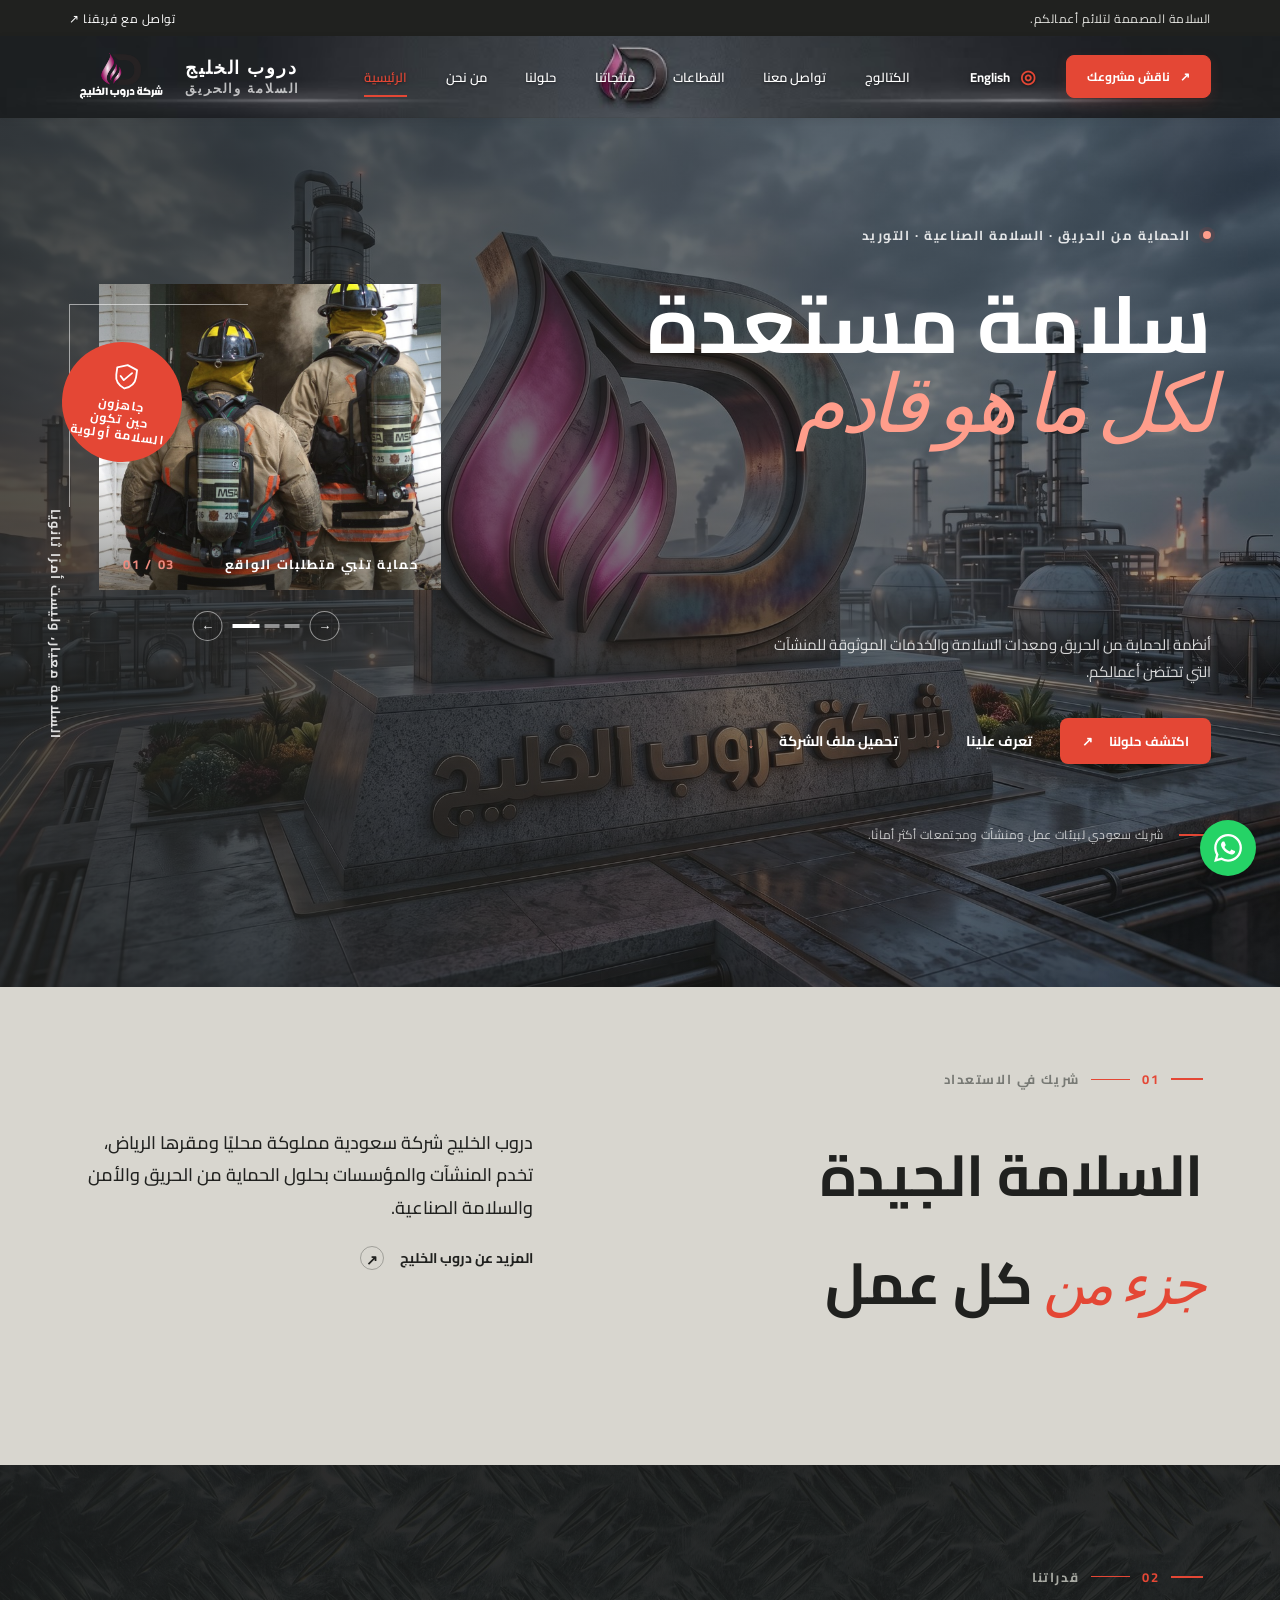
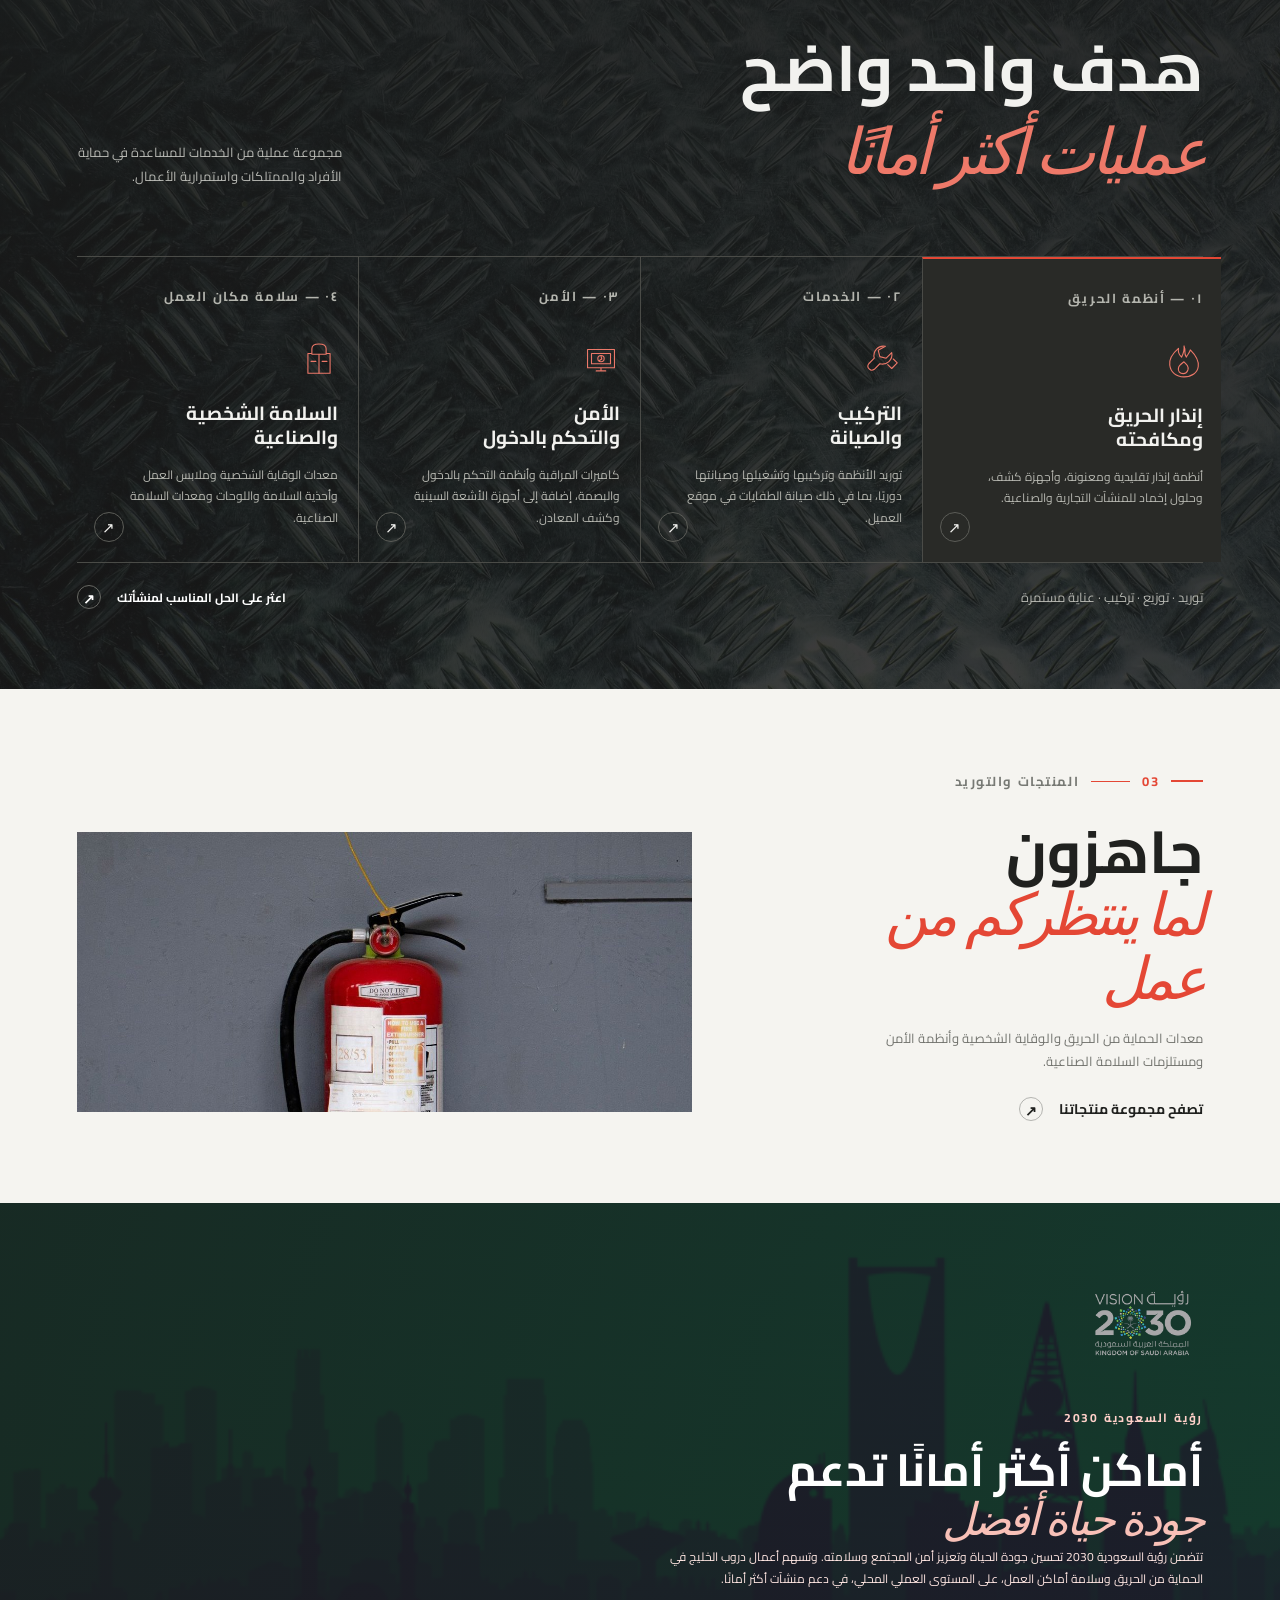
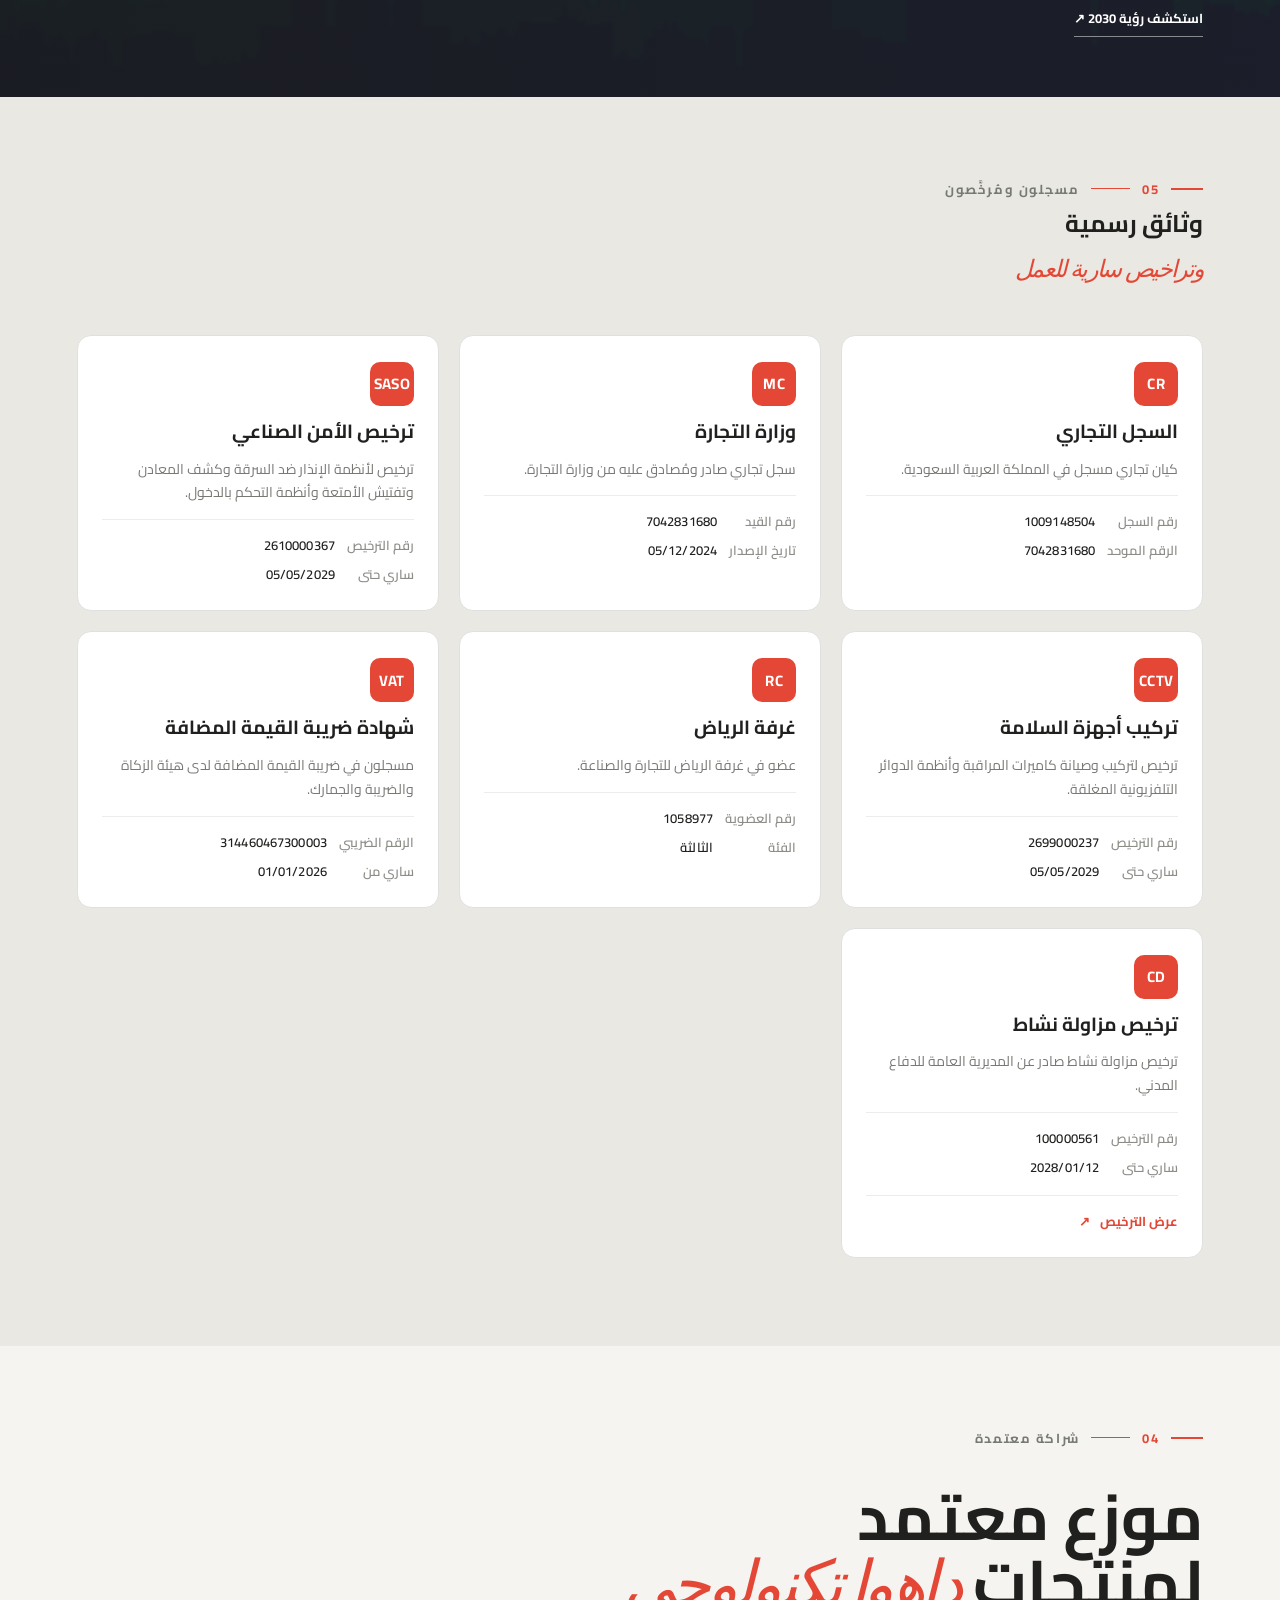
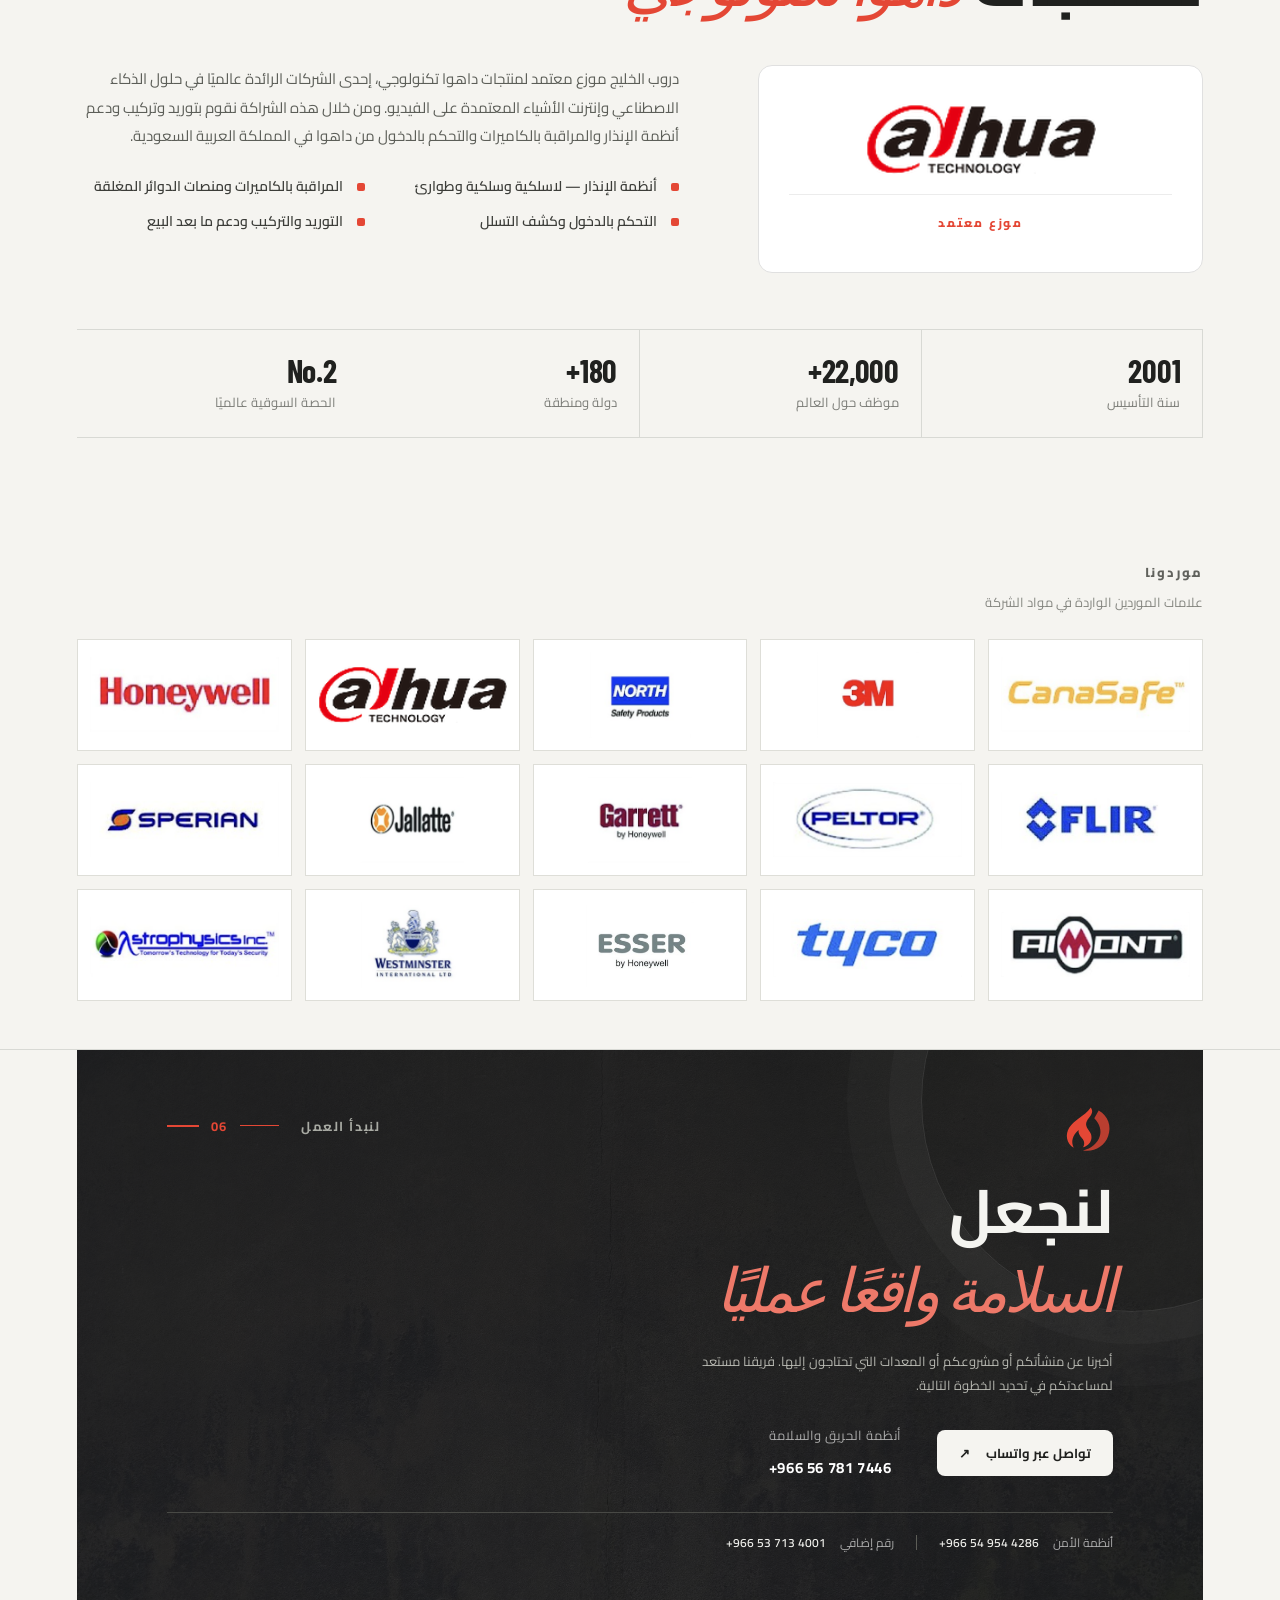
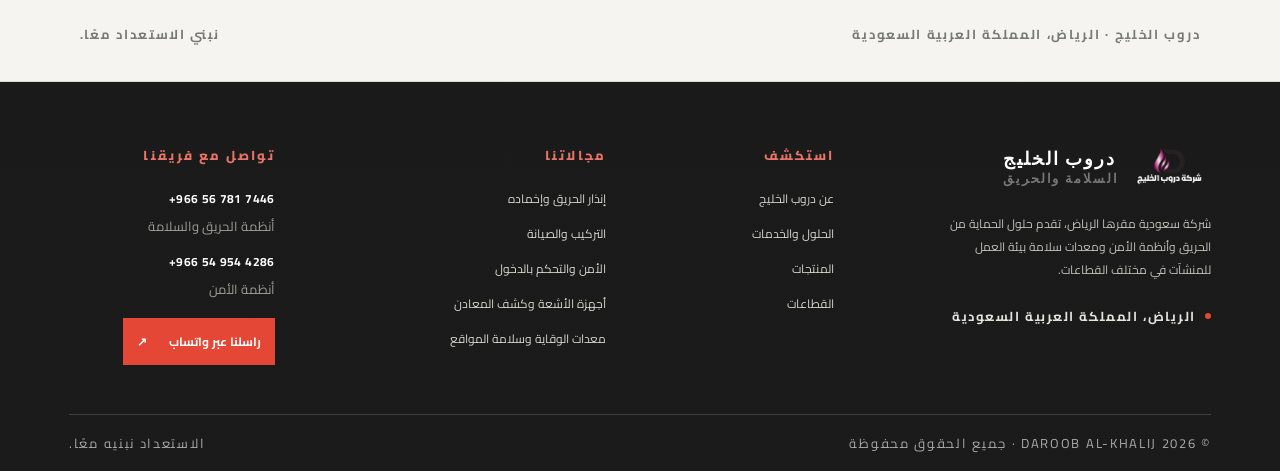
==== commit 545ca19a: "Revert "Fix 9 mobile issues: hamburger, nav contrast, overflow, hero gap, typography, form inputs, t" ====
--- a/index.html
+++ b/index.html
@@ -19,7 +19,7 @@
   <link rel="preconnect" href="https://fonts.googleapis.com">
   <link rel="preconnect" href="https://fonts.gstatic.com" crossorigin>
   <link href="https://fonts.googleapis.com/css2?family=Barlow+Condensed:wght@500;600;700;800&family=DM+Sans:wght@400;500;600;700&family=Manrope:wght@400;500;600;700;800&family=Cairo:wght@400;500;600;700;800&display=swap" rel="stylesheet">
-  <link rel="stylesheet" href="styles.css"><link rel="stylesheet" href="premium.css?v=50">
+  <link rel="stylesheet" href="styles.css"><link rel="stylesheet" href="premium.css?v=48">
   <script src="script.js?v=18" defer></script> </head><body><a href="#main-content" class="skip-link">Skip to main content</a> <main class="home-page" id="main-content">
 <section class="hero" id="home">
       <div class="hero-copy">
--- a/styles.css
+++ b/styles.css
@@ -1,17 +1,15 @@
 .site-header{background:#fff;position:sticky;top:0;left:0;right:0;z-index:100;transform:translateY(0);border-bottom:1px solid #e8e8e8;box-shadow:0 2px 8px rgba(0,0,0,.06);transition:transform .3s ease;direction:ltr}.site-header:before{display:none}.site-header>*{position:relative;z-index:1}.site-header.is-scrolled{height:69px;box-shadow:0 8px 24px #16171514}.site-header.scrolling-down{transform:translateY(-115%)}.site-header.scrolling-up{transform:translateY(0)}.main-nav .nav-link{padding:13px 0;position:relative}.main-nav .nav-link:after{position:absolute;content:"";height:2px;left:0;right:100%;bottom:5px;background:var(--red);transition:right .22s}.main-nav .nav-link:hover:after,.main-nav .nav-link.active:after{right:0}.nav-dropdown{position:relative}.nav-menu-wrap{display:flex;align-items:center;gap:3px}.submenu-toggle{display:none;border:0;background:transparent;color:var(--red);font-size:15px;padding:8px;cursor:pointer}.dropdown-panel{position:absolute;z-index:30;top:100%;left:-20px;width:240px;background:#fff;padding:9px;box-shadow:0 15px 38px #0002;border-top:2px solid var(--red);opacity:0;visibility:hidden;transform:translateY(7px);transition:.18s}.nav-dropdown:hover .dropdown-panel,.nav-dropdown:focus-within .dropdown-panel,.nav-dropdown.submenu-open .dropdown-panel{opacity:1;visibility:visible;transform:translateY(0)}.dropdown-panel a{display:block;font-size:12px;padding:12px 11px;border-bottom:1px solid #ededea;color:#555651}.dropdown-panel a:last-child{border:0}.dropdown-panel a:hover{color:var(--red);background:#faf9f6}.main-nav .nav-link.active{color:var(--red)}
-.hero-controls{position:absolute;z-index:4;right:45px;bottom:16px;display:flex;align-items:center;gap:10px}.hero-controls>button{height:44px;width:44px;border:1px solid #ffffff85;border-radius:50%;background:#1819173b;color:#fff;display:grid;place-items:center;cursor:pointer;font-size:13px;transition:.2s}.hero-controls>button:hover{background:var(--red);border-color:var(--red)}.hero-dots{display:flex;align-items:center;gap:5px}.hero-dots button{height:4px;width:15px;border:0;padding:0;background:#ffffff7a;cursor:pointer;transition:.2s}.hero-dots button[aria-current="true"]{background:#fff;width:27px}.hero-photo img{transition:opacity .26s,transform 1.2s}.hero-photo:hover img{transform:scale(1.025)}.hero-photo img.image-changing{opacity:.25}.reveal{opacity:1;transform:none}.reveal-pending{opacity:0;transform:translateY(18px);transition:opacity .55s ease,transform .55s ease}.reveal-pending.revealed{opacity:1;transform:none}.solution-card:nth-child(2),.product-row:nth-child(2){transition-delay:.08s}.solution-card:nth-child(3),.product-row:nth-child(3){transition-delay:.14s}.solution-card:nth-child(4){transition-delay:.2s}
+.hero-controls{position:absolute;z-index:4;right:45px;bottom:16px;display:flex;align-items:center;gap:10px}.hero-controls>button{height:30px;width:30px;border:1px solid #ffffff85;border-radius:50%;background:#1819173b;color:#fff;display:grid;place-items:center;cursor:pointer;font-size:13px;transition:.2s}.hero-controls>button:hover{background:var(--red);border-color:var(--red)}.hero-dots{display:flex;align-items:center;gap:5px}.hero-dots button{height:4px;width:15px;border:0;padding:0;background:#ffffff7a;cursor:pointer;transition:.2s}.hero-dots button[aria-current="true"]{background:#fff;width:27px}.hero-photo img{transition:opacity .26s,transform 1.2s}.hero-photo:hover img{transform:scale(1.025)}.hero-photo img.image-changing{opacity:.25}.reveal{opacity:1;transform:none}.reveal-pending{opacity:0;transform:translateY(18px);transition:opacity .55s ease,transform .55s ease}.reveal-pending.revealed{opacity:1;transform:none}.solution-card:nth-child(2),.product-row:nth-child(2){transition-delay:.08s}.solution-card:nth-child(3),.product-row:nth-child(3){transition-delay:.14s}.solution-card:nth-child(4){transition-delay:.2s}
 .inner-page{overflow:hidden}.page-hero{padding-top:27px;padding-bottom:70px}.breadcrumb{display:flex;gap:10px;align-items:center;color:#8c8d87;font-size:12px;margin-bottom:44px}.breadcrumb a:hover{color:var(--red)}.breadcrumb span:nth-child(2){color:#c0c1ba}.page-hero-grid{display:grid;grid-template-columns:1.15fr .85fr;align-items:end;gap:8%}.page-hero h1{font-size:clamp(53px,7.1vw,89px);line-height:.98;letter-spacing:-.065em;font-weight:600;margin:32px 0 0}.page-hero-grid>p{font-size:14px;line-height:1.9;color:#6e6f69;max-width:420px;margin:0 0 5px}.about-story{padding-top:19px;padding-bottom:105px;display:grid;grid-template-columns:1.02fr .98fr;gap:9%;align-items:center;overflow:hidden}.story-image{height:450px;position:relative;overflow:hidden;background:#ddd}.story-image img{width:100%;height:100%;object-fit:cover;object-position:center 35%;filter:saturate(.75)}.story-image .image-tag{left:18px;bottom:18px}
 html[dir="rtl"] .story-image .image-tag{left:auto;right:18px;max-width:calc(100% - 36px);white-space:nowrap;overflow:hidden;text-overflow:ellipsis}.story-copy{position:relative;padding:36px 0}.story-quote{font-family:Georgia,serif;color:var(--red);font-size:100px;position:absolute;top:-20px;left:-5px;opacity:.25;line-height:1}.story-copy h2,.principles h2,.docs-grid h2,.sector-intro h2,.sourcing h2,.contact-methods h2,.contact-close h2{font-size:clamp(39px,4.4vw,58px);line-height:1.06;letter-spacing:-.06em;font-weight:600;margin:15px 0 20px}.story-copy>p,.docs-grid p,.sector-intro-copy>p,.sourcing-top>p{font-size:12px;line-height:1.9;color:#71726d;margin-bottom:15px}.principles{background:#e9e8e2;padding-top:80px;padding-bottom:91px}.principles h2{margin-top:34px;margin-bottom:43px}.principle-grid{display:grid;grid-template-columns:repeat(4,1fr);border-top:1px solid #c9cac3}.principle-grid article{padding:20px 22px 0 0;border-right:1px solid #c9cac3}.principle-grid article:not(:first-child){padding-left:22px}.principle-grid article:last-child{border:0}.principle-grid article>span{font-size:12px;color:var(--red);font-weight:700}.principle-grid h3{font-size:14px;margin:28px 0 10px}.principle-grid p{font-size:12px;line-height:1.8;color:#71726c}.vision-feature{background:#1a1a1a url("assets/bg-vision2030.png") center/cover no-repeat;color:#f5f4f0;padding-top:68px;padding-bottom:68px;display:grid;grid-template-columns:180px 1fr;gap:7%;align-items:center;position:relative}.vision-feature:before{content:"";position:absolute;inset:0;background:linear-gradient(90deg, rgba(26,26,26,.92) 0%, rgba(26,26,26,.82) 100%);z-index:0}.vision-feature>*{position:relative;z-index:1}.vision-emblem{width:140px;height:140px;border:1px solid #ffffff48;border-radius:50%;display:flex;align-items:center;justify-content:center;flex-direction:column;font-size:34px;color:#e96e5f;font-weight:700;position:relative;background:#fff;overflow:hidden}.vision-emblem:before,.vision-emblem:after{content:"";position:absolute;inset:10px;border:1px solid #ffffff1a;border-radius:50%}.vision-emblem:after{inset:-12px;border-color:#ffffff12}.vision-emblem span{font-size:12px;line-height:1.5;letter-spacing:.16em;text-align:center;color:#e8e6de}.vision-label{font-size:12px;letter-spacing:.15em;font-weight:700;color:#ed887c}.vision-feature h2{font-size:clamp(34px,4.2vw,52px);line-height:1.08;letter-spacing:-.055em;margin:18px 0}.vision-feature h2 em{color:#ed887c}.vision-feature p{font-size:13px;line-height:1.9;max-width:660px;color:#c1c2bc}.vision-source{display:inline-flex;margin-top:3px;color:#fff;border-bottom:1px solid #797a73;padding-bottom:6px;font-size:12px;font-weight:700}.docs-note{padding-top:91px;padding-bottom:89px}.docs-grid{display:grid;grid-template-columns:.9fr 1.1fr;gap:10%;margin-top:24px}.docs-grid h2{margin-top:0}.docs-grid p{max-width:520px}.docs-grid .button{margin-top:8px}.page-end{padding-top:70px;padding-bottom:72px;background:#f5f4f0 url("assets/bg-light-professional.jpg") center/cover no-repeat;display:flex;align-items:center;justify-content:space-between;gap:35px;position:relative}.page-end:before{content:"";position:absolute;inset:0;background:rgba(245,244,240,.88);z-index:0}.page-end>*{position:relative;z-index:1}.page-end>div>span{font-size:12px;letter-spacing:.15em;font-weight:700;color:var(--red)}.page-end h2{font-size:clamp(36px,4.4vw,55px);line-height:1.06;letter-spacing:-.06em;font-weight:600;margin:18px 0 0}.page-hero+.service-detail{padding-top:12px}.service-detail{padding-top:72px;padding-bottom:84px;display:grid;grid-template-columns:1fr 1fr;gap:9%;align-items:center;border-top:1px solid var(--line)}.service-reverse .service-visual{order:2}.service-reverse .service-copy{order:1}.service-visual{height:405px;position:relative;overflow:hidden;background:#e4e3dd}.service-visual img{width:100%;height:100%;object-fit:cover;object-position:center 38%;filter:saturate(.8)}.service-visual:after{content:"";position:absolute;inset:14px;border:1px solid #ffffffa6;pointer-events:none}.service-visual .visual-count{position:absolute;z-index:2;right:19px;bottom:18px;background:var(--red);color:#fff;padding:9px 12px;font-size:12px;font-weight:700;letter-spacing:.1em}.service-copy h2{font-size:clamp(38px,4.5vw,58px);line-height:1.04;letter-spacing:-.06em;font-weight:600;margin:24px 0 15px}.service-copy>p{font-size:13px;line-height:1.9;color:#71726d;margin-bottom:17px}.tag-list{display:flex;flex-wrap:wrap;gap:7px;margin:0 0 21px}.tag-list span{padding:8px 10px;border:1px solid var(--line);font-size:12px;color:#666762}.check-list{padding:0;list-style:none;margin:15px 0 23px}.check-list li{position:relative;padding:9px 0 9px 20px;border-bottom:1px solid var(--line);font-size:12px;color:#565752}.check-list li:before{content:"↗";position:absolute;left:0;color:var(--red)}.service-extras{background:#e9e8e2;padding-top:83px;padding-bottom:91px}.service-extras h2{font-size:clamp(38px,4.6vw,59px);line-height:1.04;letter-spacing:-.06em;margin:29px 0 40px}.extras-grid{display:grid;grid-template-columns:repeat(3,1fr);gap:1px;background:#ccc;border:1px solid #ccc}.extras-grid article{background:#e9e8e2;padding:20px 22px 21px;min-height:184px}.extras-grid article>span{font-size:12px;letter-spacing:.12em;color:var(--red);font-weight:700}.extras-grid h3{font-size:14px;margin:24px 0 9px}.extras-grid p{font-size:12px;line-height:1.8;color:#6c6d67;margin:0;max-width:295px}
 .catalogue-grid{padding-top:12px;padding-bottom:82px;display:grid;grid-template-columns:1fr 1fr;gap:22px}.catalogue-card{background:#e9e8e2;min-width:0}.catalogue-feature{grid-column:1/-1;display:grid;grid-template-columns:1.1fr .9fr}.catalogue-image{height:250px;position:relative;overflow:hidden;background:#d8d7d1}.catalogue-feature .catalogue-image{height:100%;min-height:385px}.catalogue-image img{width:100%;height:100%;object-fit:cover;object-position:center 35%;filter:saturate(.75);transition:transform .7s}.catalogue-card:hover .catalogue-image img{transform:scale(1.035)}.catalogue-image>span{position:absolute;bottom:13px;left:15px;color:white;background:var(--red);padding:8px 10px;font-size:12px;letter-spacing:.12em;font-weight:700}.catalogue-copy{padding:24px 27px 28px}.catalogue-copy>span{font-size:12px;letter-spacing:.12em;font-weight:700;color:var(--red)}.catalogue-copy h2{font-size:clamp(30px,3.5vw,44px);line-height:1.05;letter-spacing:-.05em;margin:16px 0 11px}.catalogue-copy p{font-size:12px;line-height:1.8;color:#70716c;max-width:450px;margin-bottom:17px}.catalogue-feature .catalogue-copy{align-self:center;padding:36px 9%}.catalogue-feature .catalogue-copy h2{font-size:clamp(40px,4.5vw,56px)}.catalogue-image.cctv-image img{object-position:center 40%}.access-catalogue .catalogue-image img{object-position:center 28%}.ppe-image img{object-position:center 30%}.sourcing{background:var(--dark);color:#fff;padding-top:73px;padding-bottom:57px}.sourcing-top{display:grid;grid-template-columns:.8fr 1fr 1fr;gap:7%;align-items:end}.sourcing h2{font-size:clamp(36px,4vw,51px);margin:28px 0 0}.sourcing-top>p{color:#b9bab3;margin:0 0 3px}.region-strip{display:flex;justify-content:space-between;border-top:1px solid #50514c;margin-top:45px;padding-top:17px;font-size:12px;letter-spacing:.16em;font-weight:700;color:#eee}.sector-intro{padding-top:15px;padding-bottom:98px;display:grid;grid-template-columns:.8fr 1.2fr;gap:10%;align-items:start}.sector-intro h2{margin-top:31px}.sector-intro-copy>p{max-width:420px}.sector-list{border-top:1px solid var(--line)}.sector-card{display:grid;grid-template-columns:38px 1fr 24px;gap:13px;align-items:start;padding:17px 4px 17px 0;border-bottom:1px solid var(--line)}.sector-card>span{font-size:12px;color:var(--red);font-weight:700;padding-top:2px}.sector-card h3{font-size:12px;margin:0 0 5px}.sector-card p{font-size:12px;line-height:1.7;color:#747570;margin:0}.sector-card>b{font-size:12px;color:#9a9b95;text-align:right}.project-note{padding-top:58px;padding-bottom:63px;background:#1a1a1a url("assets/bg-dark-mesh.jpg") center/cover no-repeat;color:#fff;display:grid;grid-template-columns:.7fr 1.3fr;gap:10%;align-items:center;position:relative}.project-note:before{content:"";position:absolute;inset:0;background:linear-gradient(90deg, rgba(26,26,26,.92) 0%, rgba(26,26,26,.82) 100%);z-index:0}.project-note>*{position:relative;z-index:1}.project-year{font-size:clamp(27px,4vw,48px);font-weight:700;letter-spacing:-.04em;display:flex;gap:12px;align-items:center}.project-year i{font-style:normal;font-weight:400;color:#f7b0a5}.project-note .vision-label{color:#ffe0dc}.project-note h2{font-size:clamp(39px,4.6vw,59px);line-height:1.05;letter-spacing:-.06em;margin:15px 0}.project-note h2 em{color:#ffe1dc}.project-note p{font-size:13px;line-height:1.9;max-width:540px;color:#ffe8e4}.project-note .text-link{color:white}.compact-vision{margin-top:0;background:#1a1a1a url("assets/bg-saudi-landmark.jpg") center/cover no-repeat;position:relative}.compact-vision:before{content:"";position:absolute;inset:0;background:linear-gradient(90deg, rgba(26,26,26,.88) 0%, rgba(26,26,26,.78) 100%);z-index:0}.compact-vision>*{position:relative;z-index:1}
-.contact-layout{padding-top:12px;padding-bottom:102px;display:grid;grid-template-columns:.92fr 1.08fr;gap:9%;align-items:start}.contact-methods h2{margin-top:29px}.contact-lede{font-size:13px;line-height:1.8;color:#73746f;max-width:360px}.phone-list{margin-top:27px;border-top:1px solid var(--line)}.phone-list article{min-height:87px;display:grid;grid-template-columns:31px 1fr 28px;gap:13px;align-items:center;border-bottom:1px solid var(--line)}.phone-icon{font-size:12px;color:var(--red);font-weight:700}.phone-list article>div{display:flex;flex-direction:column;gap:5px}.phone-list small,.location-card small{font-size:12px;letter-spacing:.12em;color:#7d7e78;font-weight:700}.phone-list article>div>a{font-size:12px;font-weight:700;letter-spacing:.035em;width:max-content}.phone-list article>div>a:hover{color:var(--red)}.phone-arrow{height:44px;width:44px;border:1px solid var(--line);border-radius:50%;display:grid;place-items:center;font-size:12px}.phone-arrow:hover{color:#fff;background:var(--red);border-color:var(--red)}.location-card{display:flex;gap:14px;align-items:center;background:#e9e8e2;padding:16px 18px;margin-top:22px}.location-pin{font-size:20px;color:var(--red)}.location-card>div{display:flex;flex-direction:column;gap:6px}.location-card b{font-size:13px}.enquiry-panel{background:#e9e8e2;padding:27px 8% 29px}.enquiry-head{display:flex;justify-content:space-between;font-size:12px;color:#7a7b75;font-weight:700;letter-spacing:.13em;border-bottom:1px solid #d2d3cc;padding-bottom:14px}.enquiry-head span:last-child{font-size:15px;color:var(--red)}.enquiry-panel h3{font-size:33px;line-height:1.03;letter-spacing:-.05em;margin:21px 0 10px}.enquiry-panel>p{font-size:12px;line-height:1.8;color:#6e6f69;max-width:370px;margin-bottom:20px}#enquiry-form{display:grid;grid-template-columns:1fr;gap:7px}#enquiry-form label{font-size:12px;font-weight:700;margin-top:6px}#enquiry-form input,#enquiry-form select,#enquiry-form textarea{font:inherit;font-size:16px;background:#f7f6f2;border:1px solid #d5d5cf;color:var(--ink);padding:11px 12px;width:100%;border-radius:0;outline:none}#enquiry-form input:focus,#enquiry-form select:focus,#enquiry-form textarea:focus{border-color:var(--red)}#enquiry-form textarea{resize:vertical;min-height:72px}.form-submit{border:0;cursor:pointer;margin-top:8px;justify-self:start}.form-note{font-size:12px;color:#73746f;line-height:1.7}.contact-close{background:#1a1a1a url("assets/bg-dark-metal.jpg") center/cover no-repeat;color:#fff;display:flex;justify-content:space-between;align-items:center;gap:30px;padding-top:51px;padding-bottom:54px;position:relative;overflow:hidden}.contact-close:before{content:"";position:absolute;inset:0;background:linear-gradient(90deg, rgba(26,26,26,.92) 0%, rgba(26,26,26,.82) 100%);z-index:0}.contact-close>*{position:relative;z-index:1}.contact-close:after{content:"";position:absolute;width:300px;height:300px;border:1px solid #ffffff35;border-radius:50%;right:10%;top:-190px;box-shadow:0 0 0 25px #ffffff0d,0 0 0 55px #ffffff09}.contact-close-mark{font-family:Georgia,serif;font-size:60px;color:#ffffff45}.contact-close h2{margin-bottom:0}.contact-close h2 em{color:#ffd5cf}.contact-close .button{z-index:1;position:relative}
+.contact-layout{padding-top:12px;padding-bottom:102px;display:grid;grid-template-columns:.92fr 1.08fr;gap:9%;align-items:start}.contact-methods h2{margin-top:29px}.contact-lede{font-size:13px;line-height:1.8;color:#73746f;max-width:360px}.phone-list{margin-top:27px;border-top:1px solid var(--line)}.phone-list article{min-height:87px;display:grid;grid-template-columns:31px 1fr 28px;gap:13px;align-items:center;border-bottom:1px solid var(--line)}.phone-icon{font-size:12px;color:var(--red);font-weight:700}.phone-list article>div{display:flex;flex-direction:column;gap:5px}.phone-list small,.location-card small{font-size:12px;letter-spacing:.12em;color:#7d7e78;font-weight:700}.phone-list article>div>a{font-size:12px;font-weight:700;letter-spacing:.035em;width:max-content}.phone-list article>div>a:hover{color:var(--red)}.phone-arrow{height:27px;width:27px;border:1px solid var(--line);border-radius:50%;display:grid;place-items:center;font-size:12px}.phone-arrow:hover{color:#fff;background:var(--red);border-color:var(--red)}.location-card{display:flex;gap:14px;align-items:center;background:#e9e8e2;padding:16px 18px;margin-top:22px}.location-pin{font-size:20px;color:var(--red)}.location-card>div{display:flex;flex-direction:column;gap:6px}.location-card b{font-size:13px}.enquiry-panel{background:#e9e8e2;padding:27px 8% 29px}.enquiry-head{display:flex;justify-content:space-between;font-size:12px;color:#7a7b75;font-weight:700;letter-spacing:.13em;border-bottom:1px solid #d2d3cc;padding-bottom:14px}.enquiry-head span:last-child{font-size:15px;color:var(--red)}.enquiry-panel h3{font-size:33px;line-height:1.03;letter-spacing:-.05em;margin:21px 0 10px}.enquiry-panel>p{font-size:12px;line-height:1.8;color:#6e6f69;max-width:370px;margin-bottom:20px}#enquiry-form{display:grid;grid-template-columns:1fr;gap:7px}#enquiry-form label{font-size:12px;font-weight:700;margin-top:6px}#enquiry-form input,#enquiry-form select,#enquiry-form textarea{font:inherit;font-size:12px;background:#f7f6f2;border:1px solid #d5d5cf;color:var(--ink);padding:11px 12px;width:100%;border-radius:0;outline:none}#enquiry-form input:focus,#enquiry-form select:focus,#enquiry-form textarea:focus{border-color:var(--red)}#enquiry-form textarea{resize:vertical;min-height:72px}.form-submit{border:0;cursor:pointer;margin-top:8px;justify-self:start}.form-note{font-size:12px;color:#73746f;line-height:1.7}.contact-close{background:#1a1a1a url("assets/bg-dark-metal.jpg") center/cover no-repeat;color:#fff;display:flex;justify-content:space-between;align-items:center;gap:30px;padding-top:51px;padding-bottom:54px;position:relative;overflow:hidden}.contact-close:before{content:"";position:absolute;inset:0;background:linear-gradient(90deg, rgba(26,26,26,.92) 0%, rgba(26,26,26,.82) 100%);z-index:0}.contact-close>*{position:relative;z-index:1}.contact-close:after{content:"";position:absolute;width:300px;height:300px;border:1px solid #ffffff35;border-radius:50%;right:10%;top:-190px;box-shadow:0 0 0 25px #ffffff0d,0 0 0 55px #ffffff09}.contact-close-mark{font-family:Georgia,serif;font-size:60px;color:#ffffff45}.contact-close h2{margin-bottom:0}.contact-close h2 em{color:#ffd5cf}.contact-close .button{z-index:1;position:relative}
 .home-intro{padding-top:84px;padding-bottom:73px;background:#d8d6cf}.home-intro .intro-grid{margin-top:30px}.home-intro h2{font-size:clamp(38px,4.5vw,58px)}.home-intro .intro-text{max-width:475px}.home-products{padding-top:92px;padding-bottom:95px}.home-products-inner{margin-top:28px;display:grid;grid-template-columns:.8fr 1.2fr;gap:9%;align-items:center}.home-products h2{font-size:clamp(38px,4.6vw,60px);line-height:1.05;letter-spacing:-.06em;margin:0 0 16px}.home-products p{font-size:13px;line-height:1.8;color:#73746f;max-width:350px;margin-bottom:20px}.home-products-inner>img{width:100%;height:280px;object-fit:cover;background:#e8e7e1}.vision-band{background:#1a1a1a url("assets/bg-vision2030.png") center/cover no-repeat;color:#fff;padding-top:44px;padding-bottom:44px;display:grid;grid-template-columns:1fr .85fr;gap:8%;align-items:center;position:relative}.vision-band:before{content:"";position:absolute;inset:0;background:linear-gradient(90deg, rgba(26,26,26,.92) 0%, rgba(26,26,26,.82) 100%);z-index:0}.vision-band>*{position:relative;z-index:1}.vision-band h2{font-size:clamp(27px,3.7vw,45px);line-height:1.09;letter-spacing:-.055em;margin:14px 0 0}.vision-band h2 em{color:#f8c0b7}.vision-band p{font-size:12px;line-height:1.85;color:#ffe6e2}.vision-band .vision-label{color:#ffd0c9;font-size:12px}.vision-band .vision-source{color:#fff;border-color:#ffffff7a}
 html[dir="rtl"] .dropdown-panel{left:auto;right:-20px}html[dir="rtl"] .nav-menu-wrap{flex-direction:row-reverse}html[dir="rtl"] .hero-controls{right:auto;left:45px}html[dir="rtl"] .breadcrumb{direction:rtl}html[dir="rtl"] .page-hero-grid,html[dir="rtl"] .about-story,html[dir="rtl"] .service-detail,html[dir="rtl"] .catalogue-feature,html[dir="rtl"] .sector-intro,html[dir="rtl"] .contact-layout,html[dir="rtl"] .docs-grid,html[dir="rtl"] .project-note,html[dir="rtl"] .sourcing-top,html[dir="rtl"] .vision-feature{direction:rtl}html[dir="rtl"] .principle-grid article{padding-right:22px;padding-left:0;border-right:0;border-left:1px solid #c9cac3}html[dir="rtl"] .principle-grid article:first-child{padding-right:0}html[dir="rtl"] .principle-grid article:last-child{border:0}html[dir="rtl"] .story-quote{left:auto;right:-5px}html[dir="rtl"] .catalogue-image>span{left:auto;right:15px}html[dir="rtl"] .contact-close{direction:rtl}html[dir="rtl"] .phone-list article{direction:rtl}html[dir="rtl"] .sector-card{direction:rtl}html[dir="rtl"] .sector-card>b{text-align:left}html[dir="rtl"] .check-list li{padding:9px 20px 9px 0}html[dir="rtl"] .check-list li:before{left:auto;right:0}html[dir="rtl"] .form-submit{justify-self:start}
 @media(max-width:980px){
   .submenu-toggle{display:block}
 .main-nav{gap:20px;margin-right:2vw;direction:ltr}.main-nav .nav-link{color:#333;font-weight:600}.dropdown-panel{left:-14px}.page-hero-grid{grid-template-columns:1fr .85fr}.about-story{gap:6%}.story-image{height:390px}.service-detail{gap:6%}.service-visual{height:350px}.catalogue-feature .catalogue-image{min-height:350px}.principle-grid article{padding-right:14px}.principle-grid article:not(:first-child){padding-left:14px}.sourcing-top{grid-template-columns:.9fr 1fr;gap:22px}.sourcing-top>p{grid-column:2}.contact-layout{gap:6%}}
-@media(max-width:720px){.announcement{direction:ltr;height:30px}.site-header{height:70px}.site-header.is-scrolled{height:63px}.main-nav{top:69px;max-height:calc(100dvh - 100px);overflow:auto}.site-header.is-scrolled .main-nav{top:62px}.main-nav .nav-link{display:block;color:#333;font-size:14px;padding:12px 0}.nav-menu-wrap{width:100%}.nav-menu-wrap>.nav-link{flex:1}.submenu-toggle{display:block}.dropdown-panel{position:static;display:none;width:100%;padding:2px 0 5px;box-shadow:none;border:0;transform:none;opacity:1;visibility:visible;background:#f0efea}.nav-dropdown.submenu-open .dropdown-panel{display:block}.dropdown-panel a{font-size:12px;padding:11px 15px}.nav-dropdown:hover .dropdown-panel{transform:none}.header-actions{margin-left:auto}.main-nav.open{display:flex}.page-hero{padding-top:20px;padding-bottom:48px}.breadcrumb{margin-bottom:33px}.page-hero-grid{display:block}.page-hero h1{font-size:clamp(50px,12vw,71px);margin-top:26px}.page-hero-grid>p{font-size:12px;max-width:450px;margin-top:18px}.about-story{padding-top:4px;padding-bottom:68px;display:block}.story-image{height:340px;margin-bottom:27px;width:100%}.story-copy{padding:18px 0 0}.story-quote{font-size:75px;top:-3px}.story-copy h2,.principles h2,.docs-grid h2,.sector-intro h2,.sourcing h2,.contact-methods h2,.contact-close h2{font-size:clamp(38px,9vw,51px)}.story-copy>p,.docs-grid p,.sector-intro-copy>p{font-size:13px}.principles{padding-top:66px;padding-bottom:66px}.principles h2{margin:28px 0 32px}.principle-grid{grid-template-columns:1fr 1fr}.principle-grid article{padding:14px 10px 0 0;border-bottom:1px solid #c9cac3;min-height:150px}.principle-grid article:not(:first-child){padding-left:12px}.principle-grid article:nth-child(2){border-right:0}.principle-grid article:nth-child(3){border-bottom:0;padding-left:0}.principle-grid article:last-child{border:0}.principle-grid h3{margin:18px 0 7px;font-size:12px}.principle-grid p{font-size:12px}.vision-feature{padding-top:43px;padding-bottom:45px;display:block}.vision-emblem{width:86px;height:86px;font-size:22px;margin-bottom:29px}.vision-emblem:before{inset:6px}.vision-emblem:after{inset:-7px}.vision-emblem span{font-size:12px}.vision-feature h2{font-size:clamp(31px,7vw,42px)}.vision-feature p{font-size:12px}.docs-note{padding-top:65px;padding-bottom:65px}.docs-grid{display:block;margin-top:26px}.docs-grid h2{margin-bottom:14px}.docs-grid .button{margin-top:3px}.page-end{padding-top:43px;padding-bottom:45px;align-items:flex-start;flex-direction:column;gap:25px}.page-end h2{font-size:40px;margin-top:14px}.service-detail{padding-top:34px;padding-bottom:48px;display:flex;flex-direction:column;gap:24px;align-items:stretch}.service-reverse .service-visual,.service-reverse .service-copy{order:initial}.service-visual{height:280px}.service-copy h2{font-size:clamp(37px,9vw,51px);margin:20px 0 12px}.service-copy>p{font-size:12px}.tag-list{gap:6px}.tag-list span{font-size:12px;padding:7px 8px}.check-list li{font-size:12px}.service-extras{padding-top:62px;padding-bottom:65px}.service-extras h2{font-size:41px;margin:25px 0 29px}.extras-grid{grid-template-columns:1fr}.extras-grid article{min-height:unset;padding:17px}.extras-grid h3{margin:13px 0 6px}.extras-grid p{font-size:12px}.catalogue-grid{grid-template-columns:1fr;gap:14px;padding-top:5px;padding-bottom:58px}.catalogue-feature{grid-column:auto;grid-template-columns:1fr}.catalogue-feature .catalogue-image{min-height:260px;height:260px}.catalogue-image{height:225px;width:100%}.catalogue-copy{padding:21px 20px 24px}.catalogue-copy h2{font-size:34px}.catalogue-feature .catalogue-copy{padding:23px 20px 26px}.catalogue-feature .catalogue-copy h2{font-size:42px}.catalogue-copy p{font-size:12px}.sourcing{padding-top:58px;padding-bottom:42px}.sourcing-top{display:block}.sourcing h2{font-size:40px;margin:25px 0 12px}.sourcing-top>p{font-size:12px}.region-strip{margin-top:29px;gap:10px;flex-wrap:wrap;font-size:12px}.sector-intro{padding-top:4px;padding-bottom:68px;display:block}.sector-intro h2{margin:26px 0 12px}.sector-intro-copy>p{margin-bottom:26px}.sector-card{grid-template-columns:28px 1fr 20px;padding:14px 0;gap:9px}.sector-card h3{font-size:13px}.sector-card p{font-size:12px}.project-note{padding-top:41px;padding-bottom:43px;display:block}.project-year{font-size:32px;margin-bottom:26px}.project-note h2{font-size:42px}.project-note p{font-size:12px}.contact-layout{padding-top:6px;padding-bottom:68px;display:block}.contact-methods h2{margin-top:25px}.contact-lede{font-size:12px}.phone-list{margin-top:21px}.phone-list article{min-height:77px}.phone-list article>div>a{font-size:13px}.location-card{margin-bottom:32px}.enquiry-panel{padding:23px 6% 24px}.enquiry-panel h3{font-size:29px}.contact-close{padding-top:38px;padding-bottom:40px;flex-wrap:wrap}.contact-close-mark{font-size:43px}.contact-close h2{font-size:39px}.contact-close .button{margin-left:57px}.site-footer{min-height:86px}.footer-copy{font-size:12px}html[dir="rtl"] .principle-grid article{padding-right:12px;padding-left:0;border-left:1px solid #c9cac3;border-right:0}html[dir="rtl"] .principle-grid article:first-child{padding-right:0}html[dir="rtl"] .principle-grid article:nth-child(2){border-left:0}html[dir="rtl"] .principle-grid article:nth-child(3){padding-right:0;padding-left:12px;border-bottom:0}html[dir="rtl"] .principle-grid article:last-child{border:0}html[dir="rtl"] .story-quote{right:0}html[dir="rtl"] .dropdown-panel{right:0}.hero-controls{right:27px;bottom:10px}html[dir="rtl"] .hero-controls{left:27px;right:auto}html[dir="rtl"] .submenu-toggle{margin-left:0;margin-right:auto}.home-intro{padding-top:66px;padding-bottom:55px}.home-intro .intro-grid{display:block}.home-intro .intro-text{margin-top:18px}.home-products{padding-top:65px;padding-bottom:65px}.home-products-inner{display:flex;flex-direction:column;align-items:stretch;gap:25px}.home-products h2{font-size:43px}.home-products-inner>img{height:220px}.vision-band{padding-top:34px;padding-bottom:33px;display:block}.vision-band h2{font-size:31px;margin-bottom:16px}.vision-band p{font-size:12px}.vision-band .vision-source{font-size:12px}}
-body{overflow-x:hidden;}
-html[dir="rtl"] .home-products-inner{direction:rtl}html[dir="rtl"] .service-visual .visual-count{right:auto;left:19px}html[dir="rtl"] .phone-arrow{justify-self:start}html[dir="rtl"] .enquiry-panel{text-align:right}html[dir="rtl"] .contact-close:after{right:auto;left:10%}
+@media(max-width:720px){.announcement{direction:ltr;height:30px}.site-header{height:70px}.site-header.is-scrolled{height:63px}.main-nav{top:69px;max-height:calc(100dvh - 100px);overflow:auto}.site-header.is-scrolled .main-nav{top:62px}.main-nav .nav-link{display:block;color:#333;font-size:14px;padding:12px 0}.nav-menu-wrap{width:100%}.nav-menu-wrap>.nav-link{flex:1}.submenu-toggle{display:block}.dropdown-panel{position:static;display:none;width:100%;padding:2px 0 5px;box-shadow:none;border:0;transform:none;opacity:1;visibility:visible;background:#f0efea}.nav-dropdown.submenu-open .dropdown-panel{display:block}.dropdown-panel a{font-size:12px;padding:11px 15px}.nav-dropdown:hover .dropdown-panel{transform:none}.header-actions{margin-left:auto}.main-nav.open{display:flex}.page-hero{padding-top:20px;padding-bottom:48px}.breadcrumb{margin-bottom:33px}.page-hero-grid{display:block}.page-hero h1{font-size:clamp(50px,12vw,71px);margin-top:26px}.page-hero-grid>p{font-size:12px;max-width:450px;margin-top:18px}.about-story{padding-top:4px;padding-bottom:68px;display:block}.story-image{height:340px;margin-bottom:27px;width:100%}.story-copy{padding:18px 0 0}.story-quote{font-size:75px;top:-3px}.story-copy h2,.principles h2,.docs-grid h2,.sector-intro h2,.sourcing h2,.contact-methods h2,.contact-close h2{font-size:clamp(38px,9vw,51px)}.story-copy>p,.docs-grid p,.sector-intro-copy>p{font-size:13px}.principles{padding-top:66px;padding-bottom:66px}.principles h2{margin:28px 0 32px}.principle-grid{grid-template-columns:1fr 1fr}.principle-grid article{padding:14px 10px 0 0;border-bottom:1px solid #c9cac3;min-height:150px}.principle-grid article:not(:first-child){padding-left:12px}.principle-grid article:nth-child(2){border-right:0}.principle-grid article:nth-child(3){border-bottom:0;padding-left:0}.principle-grid article:last-child{border:0}.principle-grid h3{margin:18px 0 7px;font-size:12px}.principle-grid p{font-size:12px}.vision-feature{padding-top:43px;padding-bottom:45px;display:block}.vision-emblem{width:86px;height:86px;font-size:22px;margin-bottom:29px}.vision-emblem:before{inset:6px}.vision-emblem:after{inset:-7px}.vision-emblem span{font-size:12px}.vision-feature h2{font-size:clamp(31px,7vw,42px)}.vision-feature p{font-size:12px}.docs-note{padding-top:65px;padding-bottom:65px}.docs-grid{display:block;margin-top:26px}.docs-grid h2{margin-bottom:14px}.docs-grid .button{margin-top:3px}.page-end{padding-top:43px;padding-bottom:45px;align-items:flex-start;flex-direction:column;gap:25px}.page-end h2{font-size:40px;margin-top:14px}.service-detail{padding-top:34px;padding-bottom:48px;display:flex;flex-direction:column;gap:24px;align-items:stretch}.service-reverse .service-visual,.service-reverse .service-copy{order:initial}.service-visual{height:280px}.service-copy h2{font-size:clamp(37px,9vw,51px);margin:20px 0 12px}.service-copy>p{font-size:12px}.tag-list{gap:6px}.tag-list span{font-size:12px;padding:7px 8px}.check-list li{font-size:12px}.service-extras{padding-top:62px;padding-bottom:65px}.service-extras h2{font-size:41px;margin:25px 0 29px}.extras-grid{grid-template-columns:1fr}.extras-grid article{min-height:unset;padding:17px}.extras-grid h3{margin:13px 0 6px}.extras-grid p{font-size:12px}.catalogue-grid{grid-template-columns:1fr;gap:14px;padding-top:5px;padding-bottom:58px}.catalogue-feature{grid-column:auto;grid-template-columns:1fr}.catalogue-feature .catalogue-image{min-height:260px;height:260px}.catalogue-image{height:225px;width:100%}.catalogue-copy{padding:21px 20px 24px}.catalogue-copy h2{font-size:34px}.catalogue-feature .catalogue-copy{padding:23px 20px 26px}.catalogue-feature .catalogue-copy h2{font-size:42px}.catalogue-copy p{font-size:12px}.sourcing{padding-top:58px;padding-bottom:42px}.sourcing-top{display:block}.sourcing h2{font-size:40px;margin:25px 0 12px}.sourcing-top>p{font-size:12px}.region-strip{margin-top:29px;gap:10px;flex-wrap:wrap;font-size:12px}.sector-intro{padding-top:4px;padding-bottom:68px;display:block}.sector-intro h2{margin:26px 0 12px}.sector-intro-copy>p{margin-bottom:26px}.sector-card{grid-template-columns:28px 1fr 20px;padding:14px 0;gap:9px}.sector-card h3{font-size:13px}.sector-card p{font-size:12px}.project-note{padding-top:41px;padding-bottom:43px;display:block}.project-year{font-size:32px;margin-bottom:26px}.project-note h2{font-size:42px}.project-note p{font-size:12px}.contact-layout{padding-top:6px;padding-bottom:68px;display:block}.contact-methods h2{margin-top:25px}.contact-lede{font-size:12px}.phone-list{margin-top:21px}.phone-list article{min-height:77px}.phone-list article>div>a{font-size:13px}.location-card{margin-bottom:32px}.enquiry-panel{padding:23px 6% 24px}.enquiry-panel h3{font-size:29px}.contact-close{padding-top:38px;padding-bottom:40px;flex-wrap:wrap}.contact-close-mark{font-size:43px}.contact-close h2{font-size:39px}.contact-close .button{margin-left:57px}.site-footer{min-height:86px}.footer-copy{font-size:12px}html[dir="rtl"] .principle-grid article{padding-right:12px;padding-left:0;border-left:1px solid #c9cac3;border-right:0}html[dir="rtl"] .principle-grid article:first-child{padding-right:0}html[dir="rtl"] .principle-grid article:nth-child(2){border-left:0}html[dir="rtl"] .principle-grid article:nth-child(3){padding-right:0;padding-left:12px;border-bottom:0}html[dir="rtl"] .principle-grid article:last-child{border:0}html[dir="rtl"] .story-quote{right:0}html[dir="rtl"] .dropdown-panel{right:0}.hero-controls{right:27px;bottom:10px}html[dir="rtl"] .hero-controls{left:27px;right:auto}html[dir="rtl"] .submenu-toggle{margin-left:0;margin-right:auto}.home-intro{padding-top:66px;padding-bottom:55px}.home-intro .intro-grid{display:block}.home-intro .intro-text{margin-top:18px}.home-products{padding-top:65px;padding-bottom:65px}.home-products-inner{display:flex;flex-direction:column;align-items:stretch;gap:25px}.home-products h2{font-size:43px}.home-products-inner>img{height:220px}.vision-band{padding-top:34px;padding-bottom:33px;display:block}.vision-band h2{font-size:31px;margin-bottom:16px}.vision-band p{font-size:12px}.vision-band .vision-source{font-size:12px}}body{overflow-x:hidden;html[dir="rtl"] .home-products-inner{direction:rtl}html[dir="rtl"] .service-visual .visual-count{right:auto;left:19px}html[dir="rtl"] .phone-arrow{justify-self:start}html[dir="rtl"] .enquiry-panel{text-align:right}html[dir="rtl"] .contact-close:after{right:auto;left:10%}
 @media(prefers-reduced-motion:reduce){*,*:before,*:after{scroll-behavior:auto!important;animation-duration:.01ms!important;animation-iteration-count:1!important;transition-duration:.01ms!important}}
 
 /* RTL: Keep header/footer LTR for layout, but content inside is RTL */
@@ -150,7 +148,7 @@
 .enquiry-head{font-size:12px}
 .enquiry-panel>p{font-size:12px}
 .enquiry-form label{font-size:13px}
-.enquiry-form input,.enquiry-form select,.enquiry-form textarea{font-size:16px}
+.enquiry-form input,.enquiry-form select,.enquiry-form textarea{font-size:12px}
 .map-heading .section-kicker{font-size:12px}
 .map-heading .text-link{font-size:13px}
 .story-copy>p,.docs-grid p{font-size:14px}
--- a/premium.css
+++ b/premium.css
@@ -1,16 +1,16 @@
-:root{--paper:#f5f4f0;--white:#fff;--ink:#20211f;--muted:#777974;--line:#d8d9d4;--dark:#20211f;--red:#e44735;--red-dark:#cb3829;--soft:#e9e8e2;--light:#f1efe9;--font:"Manrope","DM Sans",sans-serif;--font-head:"Barlow Condensed","Manrope",sans-serif;--arabic:"Cairo",sans-serif}*{box-sizing:border-box}html{scroll-behavior:smooth;scroll-padding-top:82px}html,body{overflow-x:hidden;margin:0;background:var(--paper);color:var(--ink);font-family:var(--font);-webkit-font-smoothing:antialiased}a{color:inherit;text-decoration:none}button{font:inherit}.announcement{min-height:36px;height:auto;background:var(--dark);color:#e3e3df;display:flex;justify-content:space-between;align-items:center;padding:0 5.4%;font-size:12px;letter-spacing:.045em}.announcement a{color:#fff;display:flex;gap:14px;align-items:center}.announcement a span{color:#ee715f}.site-header{height:82px;padding:0 5.4%;display:flex;align-items:center;justify-content:space-between;border-bottom:1px solid rgba(32,33,31,.09);position:sticky;top:0;z-index:20;background:#20211f url("assets/navbar-bg.png") center/cover no-repeat;-webkit-backdrop-filter:blur(16px);backdrop-filter:blur(16px)}.brand{display:flex;align-items:center;gap:10px;min-width:191px}.brand-mark{width:50px;height:50px;color:var(--red);display:grid;place-items:center}.brand-mark svg{width:100%;height:100%}.brand-copy{display:flex;flex-direction:column;line-height:1.05}.brand-copy b{font-family:var(--font);font-size:17px;letter-spacing:.105em;font-weight:800;color:#fff}.brand-copy small{font-size:13px;letter-spacing:.145em;margin-top:5px;font-weight:700;color:rgba(255,255,255,.7)}.brand-copy i{color:var(--red);font-style:normal}.main-nav{display:flex;align-items:center;gap:clamp(22px,3vw,48px);margin-left:auto;margin-right:5vw;direction:ltr}.main-nav a{font-size:14px;font-weight:600;color:#fff;transition:color .2s;text-shadow:0 1px 3px rgba(0,0,0,.5)}
+:root{--paper:#f5f4f0;--white:#fff;--ink:#20211f;--muted:#777974;--line:#d8d9d4;--dark:#20211f;--red:#e44735;--red-dark:#cb3829;--soft:#e9e8e2;--light:#f1efe9;--font:"Manrope","DM Sans",sans-serif;--font-head:"Barlow Condensed","Manrope",sans-serif;--arabic:"Cairo",sans-serif}*{box-sizing:border-box}html{scroll-behavior:smooth;scroll-padding-top:82px}body{margin:0;background:var(--paper);color:var(--ink);font-family:var(--font);-webkit-font-smoothing:antialiased}a{color:inherit;text-decoration:none}button{font:inherit}.announcement{min-height:36px;height:auto;background:var(--dark);color:#e3e3df;display:flex;justify-content:space-between;align-items:center;padding:0 5.4%;font-size:12px;letter-spacing:.045em}.announcement a{color:#fff;display:flex;gap:14px;align-items:center}.announcement a span{color:#ee715f}.site-header{height:82px;padding:0 5.4%;display:flex;align-items:center;justify-content:space-between;border-bottom:1px solid rgba(32,33,31,.09);position:sticky;top:0;z-index:20;background:#20211f url("assets/navbar-bg.png") center/cover no-repeat;-webkit-backdrop-filter:blur(16px);backdrop-filter:blur(16px)}.brand{display:flex;align-items:center;gap:10px;min-width:191px}.brand-mark{width:50px;height:50px;color:var(--red);display:grid;place-items:center}.brand-mark svg{width:100%;height:100%}.brand-copy{display:flex;flex-direction:column;line-height:1.05}.brand-copy b{font-family:var(--font);font-size:17px;letter-spacing:.105em;font-weight:800;color:#fff}.brand-copy small{font-size:13px;letter-spacing:.145em;margin-top:5px;font-weight:700;color:rgba(255,255,255,.7)}.brand-copy i{color:var(--red);font-style:normal}.main-nav{display:flex;align-items:center;gap:clamp(22px,3vw,48px);margin-left:auto;margin-right:5vw;direction:ltr}.main-nav a{font-size:14px;font-weight:600;color:#fff;transition:color .2s;text-shadow:0 1px 3px rgba(0,0,0,.5)}
 .main-nav .dropdown-panel a{color:#333;text-shadow:none;font-size:13px;padding:14px 12px;border-bottom:1px solid #ededea}
 .main-nav .dropdown-panel a:hover{color:var(--red);background:#faf9f6}.main-nav a:hover,.dark-link:hover{color:var(--red)}.header-actions{display:flex;align-items:center;gap:20px}.language-toggle{border:0;background:none;display:flex;align-items:center;gap:10px;color:#fff;font-size:14px;font-weight:700;padding:10px;cursor:pointer;text-shadow:0 1px 3px rgba(0,0,0,.5)}.lang-globe{font-size:18px;color:var(--red)}.button{min-height:46px;padding:0 22px;display:inline-flex;gap:16px;align-items:center;justify-content:center;font-size:13px;font-weight:700;transition:all .3s ease;color:#fff;border-radius:8px}.button:hover{transform:translateY(-2px);box-shadow:0 6px 16px rgba(0,0,0,.12)}.button-dark{background:var(--dark)}.button-dark:hover{background:#393a37}.button-accent{background:var(--red)}.button-accent:hover{background:var(--red-dark)}.button-light{background:#f5f4f0;color:var(--dark)}.button-light:hover{background:#fff}.header-cta{min-height:42px;padding:0 18px;gap:16px}.menu-toggle{display:none}.hero{min-height:620px;padding:69px 5.4% 0;display:grid;grid-template-columns:1.32fr .76fr;grid-template-rows:1fr 55px;gap:0 5.5%;overflow:hidden;position:relative}
 .hero::before{content:"";position:absolute;inset:0;background:linear-gradient(90deg,rgba(32,33,31,.85) 0%,rgba(32,33,31,.65) 45%,rgba(32,33,31,.45) 100%);z-index:1}.hero-copy{padding:36px 0 54px;position:relative;z-index:2}.eyebrow,.section-kicker{display:flex;align-items:center;gap:12px;font-size:12px;letter-spacing:.12em;font-weight:700;color:#777974}
 .section-kicker::before{content:"";width:32px;height:2px;background:var(--red)}.eyebrow-dot{width:8px;height:8px;border-radius:50%;background:var(--red);box-shadow:0 0 0 4px rgba(228,71,53,.12)}h1,h2,h3,p{margin-top:0}.hero h1{font-family:var(--font-head);font-size:clamp(50px,6.3vw,88px);line-height:.98;letter-spacing:-.02em;font-weight:700;margin:37px 0 24px;min-height:4em}.hero h1 em,h2 em{font-family:Georgia,serif;font-weight:400;letter-spacing:-.07em;color:var(--red)}.hero-lede{font-size:16px;line-height:1.85;max-width:450px;color:#656761;margin-bottom:32px}.hero-actions{display:flex;align-items:center;gap:28px}.text-link{display:inline-flex;align-items:center;gap:16px;font-size:14px;font-weight:700}.link-arrow{width:24px;height:24px;border:1px solid rgba(32,33,31,.3);border-radius:50%;display:grid;place-items:center;font-size:14px;transition:all .2s}.text-link:hover .link-arrow{background:var(--red);border-color:var(--red);color:#fff}.hero-note{margin-top:60px;display:flex;gap:16px;align-items:flex-start;max-width:360px;min-height:54px}
 .hero .eyebrow{min-height:24px}.note-rule{width:32px;height:2px;background:var(--red);margin-top:10px;flex-shrink:0}.hero-note p{font-size:13px;line-height:1.75;letter-spacing:.025em;color:#70716c}.hero-visual{position:relative;height:100%;min-height:360px;align-self:start;margin-top:97px;z-index:1}.hero-photo{position:absolute;inset:0 22px 46px 30px;overflow:hidden;background:#d5d4ce}.hero-photo img{width:100%;height:100%;object-fit:cover;object-position:54% 43%;filter:saturate(.8)}.photo-shade{position:absolute;inset:0;background:linear-gradient(180deg,rgba(16,19,17,.03) 35%,rgba(17,19,17,.55) 100%),linear-gradient(90deg,rgba(0,0,0,.12),transparent 58%)}.hero-visual:before{content:"";position:absolute;z-index:1;left:0;top:20px;width:45%;height:56%;border-top:1px solid rgba(255,255,255,.54);border-left:1px solid rgba(255,255,255,.54);pointer-events:none}.hero-image-caption{position:absolute;z-index:2;left:54px;right:44px;bottom:68px;color:#fff;display:flex;justify-content:space-between;align-items:center;font-size:13px;letter-spacing:.13em;font-weight:700}.caption-index{color:#ed8a7e}.hero-stamp{position:absolute;z-index:2;right:-8px;top:58px;width:120px;height:120px;border-radius:50%;background:var(--red);color:#fff;display:flex;flex-direction:column;align-items:center;justify-content:center;gap:6px;font-size:13px;line-height:1.25;font-weight:700;letter-spacing:.1em;text-align:center;transform:rotate(8deg)}.stamp-icon{font-size:34px;line-height:1;font-weight:800;letter-spacing:-.1em}.stamp-icon span{font-size:18px;color:#f4b4aa}.hero-vertical{position:absolute;right:-22px;top:225px;writing-mode:vertical-rl;font-size:13px;letter-spacing:.19em;font-weight:700;color:#6e706a}.hero-bottom{grid-column:1/-1;display:flex;align-items:center;gap:20px;font-size:13px;font-weight:700;letter-spacing:.13em;color:#777974;padding:12px 0}.bottom-line{height:2px;background:var(--line);width:52px}.section-pad{padding-top:80px;padding-bottom:80px;padding-left:6%;padding-right:6%}.intro{padding-top:110px;padding-bottom:100px}.section-kicker{font-size:12px}.section-kicker>span:first-child{color:var(--red)}.kicker-rule{width:39px;height:1px;background:var(--red)}.intro-grid{display:grid;grid-template-columns:1.1fr .9fr;gap:10%;margin-top:46px}.intro h2,.section-heading h2,.products h2,.sector-content h2,.process h2,.contact h2{font-family:var(--font-head);font-size:clamp(38px,5vw,64px);line-height:1.04;letter-spacing:-.02em;font-weight:700;margin-bottom:0}.intro-text{padding-top:6px;max-width:490px}.large-copy{font-size:18px;line-height:1.8;font-weight:500}.intro-text p:not(.large-copy){font-size:13px;line-height:1.95;color:#767772;margin-top:16px;margin-bottom:24px}.dark-link{color:var(--ink)}.values-strip{border-top:1px solid var(--line);border-bottom:1px solid var(--line);margin-top:88px;display:grid;grid-template-columns:repeat(4,1fr)}.values-strip>div{padding:22px 22px 21px 0;display:grid;grid-template-columns:32px 1fr;column-gap:12px;border-right:1px solid var(--line)}.values-strip>div:not(:first-child){padding-left:21px}.values-strip>div:last-child{border-right:0}.value-number{grid-row:1/3;font-size:13px;color:var(--red);font-weight:700}.values-strip strong{font-size:14px}.values-strip div>span:last-child{font-size:13px;color:#7c7d78;margin-top:6px}.solutions{background:#1a1a1a url("assets/bg-dark-metal.jpg") center/cover no-repeat;color:#f2f2ef;padding-top:100px;padding-bottom:80px;position:relative}.solutions:before{content:"";position:absolute;inset:0;background:linear-gradient(180deg, rgba(26,26,26,.92) 0%, rgba(26,26,26,.85) 100%);z-index:0}.solutions>*{position:relative;z-index:1}.light-kicker{color:#a8aaa3}.section-heading{display:flex;align-items:flex-end;justify-content:space-between;gap:32px}.section-heading h2{margin-top:38px}.section-heading>p{max-width:265px;color:#b8b9b4;font-size:13px;line-height:1.85;margin:0 0 6px}.solutions h2 em,.sectors h2 em,.contact h2 em{color:#ee7969}.solution-grid{display:grid;grid-template-columns:repeat(4,1fr);border-top:1px solid #4a4b47;border-bottom:1px solid #4a4b47;margin-top:62px}.solution-card{min-height:305px;padding:23px 20px 22px 0;position:relative;border-right:1px solid #4a4b47;transition:all .3s ease}
-.solution-card:hover{background:#2a2b28;transform:translateY(-2px)}.solution-card:not(:first-child){padding-left:22px}.solution-card:last-child{border:0}.solution-featured{background:#292a27;padding-left:20px;margin:0 0 0 -20px;border-top:2px solid var(--red)}.card-num{font-size:13px;color:#b4b5ae;letter-spacing:.13em;font-weight:700}.solution-icon{width:38px;height:38px;margin:30px 0 24px;color:#ec7869}.solution-icon svg{width:100%;height:100%;fill:none;stroke:currentColor;stroke-width:1.4;stroke-linecap:round;stroke-linejoin:round}.solution-icon svg path:first-child:not(:only-child){fill:none}.solution-card h3{font-size:19px;line-height:1.25;letter-spacing:-.04em;margin:0 0 14px}.solution-card p{font-size:13px;line-height:1.8;color:#b7b8b1;max-width:225px;margin:0}.card-link{width:44px;height:44px;border:1px solid #5b5c57;display:grid;place-items:center;position:absolute;bottom:20px;right:18px;border-radius:50%;font-size:15px;transition:.2s}.card-link:hover{background:var(--red);border-color:var(--red)}.solution-foot{display:flex;justify-content:space-between;align-items:center;padding-top:22px;font-size:13px;color:#b5b6b0}.solution-foot .text-link{color:#fff;font-size:13px}.solution-foot .link-arrow{border-color:#676863}.products{padding-top:110px;padding-bottom:110px;overflow:hidden}.products-heading{display:flex;justify-content:space-between;align-items:flex-end;gap:38px;margin:40px 0 52px}.products-heading p{max-width:370px;font-size:13px;line-height:1.9;color:#73746f;margin:0 2px 5px 0}.product-feature{display:grid;grid-template-columns:1.1fr .9fr;background:#e9e8e2;min-height:330px;overflow:hidden}.product-photo{position:relative;min-height:330px;overflow:hidden;background:#ddd;z-index:1}.product-photo img{width:100%;height:100%;position:absolute;inset:0;object-fit:cover;object-position:center 39%;filter:saturate(.75)}.product-fire img{object-fit:cover;object-position:50% 35%}.image-tag{position:absolute;left:20px;bottom:18px;background:var(--red);color:#fff;padding:10px 14px;font-size:13px;letter-spacing:.12em;font-weight:700;max-width:calc(100% - 40px);white-space:nowrap;overflow:hidden;text-overflow:ellipsis}.product-copy{padding:46px 8% 38px 9%;display:flex;align-items:flex-start;flex-direction:column;justify-content:center;position:relative;z-index:2}.product-index{font-size:13px;color:var(--red);font-weight:700;letter-spacing:.1em;overflow:hidden;text-overflow:ellipsis;white-space:nowrap}.product-copy h3{font-size:34px;line-height:1.08;letter-spacing:-.05em;margin:22px 0 14px}.product-copy p{font-size:14px;line-height:1.85;color:#70716b;max-width:320px;margin-bottom:22px}.product-list{border-bottom:1px solid var(--line);overflow:hidden}.product-row{min-height:108px;display:grid;grid-template-columns:70px 84px 1fr 36px;align-items:center;gap:18px;border-bottom:1px solid var(--line)}.product-row:last-child{border:0}.product-row>.product-index{font-size:13px}.product-thumb{height:70px;width:84px;overflow:hidden;background:#e8e7e1;display:grid;place-items:center}.product-thumb img{width:100%;height:100%;object-fit:cover}.access-thumb img{object-position:center 24%}.gear-thumb{background:#e9e4d9}.gear-mark{font-size:18px;letter-spacing:.08em;font-weight:800;color:#d64a38;border:1px solid #d64a38;padding:8px 10px}.product-row h3{font-size:14px;margin:0 0 6px;letter-spacing:-.02em}.product-row p{font-size:13px;margin:0;color:#787974}.product-row>a{height:32px;width:32px;border:1px solid var(--line);display:grid;place-items:center;border-radius:50%;transition:.2s}.product-row>a:hover{background:var(--red);color:#fff;border-color:var(--red)}.source-note{margin-top:30px;padding:20px 22px;background:#ebeae5;display:flex;gap:16px;align-items:center}.source-spark{font-size:20px;color:var(--red)}.source-note p{font-size:13px;color:#6e6f6a;margin:0;line-height:1.75}.sectors{background:#1a1a1a url("assets/bg-dark-concrete.jpg") center/cover no-repeat;color:#fff;min-height:480px;display:grid;grid-template-columns:1fr 1fr;overflow:hidden;position:relative}.sectors:before{content:"";position:absolute;inset:0;background:linear-gradient(180deg, rgba(26,26,26,.88) 0%, rgba(26,26,26,.78) 100%);z-index:0}.sectors>*{position:relative;z-index:1}.sector-content{padding-top:82px;padding-bottom:78px;max-width:500px}.sectors .section-kicker>span:first-child{color:#ffb0a4}.sectors .kicker-rule{background:#ffb0a4}.sector-content h2{margin:36px 0 20px}.sector-content h2 em{color:#f6bbb1}.sector-content>p{font-size:13px;line-height:1.9;color:#ffe0da;max-width:400px;margin-bottom:26px}.sector-art{position:relative;min-height:450px;overflow:hidden}.sector-outline{position:absolute;width:470px;height:470px;border:1px solid rgba(255,255,255,.42);border-radius:50%;top:8px;left:10%;box-shadow:0 0 0 46px rgba(255,255,255,.05),0 0 0 92px rgba(255,255,255,.04)}.sector-circle{position:absolute;border-radius:50%;border:1px solid rgba(255,255,255,.25)}.sector-circle-one{width:290px;height:290px;left:25%;top:96px}.sector-circle-two{width:115px;height:115px;left:44%;top:182px;background:rgba(255,255,255,.13)}.sector-cross{position:absolute;left:48%;top:218px;font-size:36px;color:#f8b5aa}.sector-label{position:absolute;display:flex;gap:10px;align-items:center;font-size:13px;letter-spacing:.14em}.sector-label span{font-size:13px;color:#ffb7ac}.sector-label-a{top:78px;left:41%}.sector-label-b{top:318px;left:16%}.sector-label-c{top:317px;right:0}.sector-note{position:absolute;right:2%;top:148px;font-size:13px;line-height:1.65;letter-spacing:.16em;font-weight:700;text-align:right;color:rgba(255,255,255,.67)}.process{padding-top:110px;padding-bottom:110px;display:grid;grid-template-columns:.85fr 1.15fr;gap:10%}.process-title h2{margin-top:40px}.process-steps{display:grid;grid-template-columns:1fr 1fr;column-gap:40px;row-gap:40px;padding-top:42px}.process-steps article{border-top:1px solid var(--line);padding-top:16px}.process-steps article>span{color:var(--red);font-size:14px;font-weight:700}.process-steps h3{font-size:17px;margin:18px 0 12px}.process-steps p{font-size:14px;line-height:1.9;color:#747570;margin:0;max-width:270px}.contact{background:var(--paper);padding-top:0;padding-bottom:35px}.contact-card{position:relative;background:#1a1a1a url("assets/bg-dark-concrete.jpg") center/cover no-repeat;color:#f4f4f0;padding:64px 8% 46px;overflow:hidden;transition:all .3s ease}
+.solution-card:hover{background:#2a2b28;transform:translateY(-2px)}.solution-card:not(:first-child){padding-left:22px}.solution-card:last-child{border:0}.solution-featured{background:#292a27;padding-left:20px;margin:0 0 0 -20px;border-top:2px solid var(--red)}.card-num{font-size:13px;color:#b4b5ae;letter-spacing:.13em;font-weight:700}.solution-icon{width:38px;height:38px;margin:30px 0 24px;color:#ec7869}.solution-icon svg{width:100%;height:100%;fill:none;stroke:currentColor;stroke-width:1.4;stroke-linecap:round;stroke-linejoin:round}.solution-icon svg path:first-child:not(:only-child){fill:none}.solution-card h3{font-size:19px;line-height:1.25;letter-spacing:-.04em;margin:0 0 14px}.solution-card p{font-size:13px;line-height:1.8;color:#b7b8b1;max-width:225px;margin:0}.card-link{width:30px;height:30px;border:1px solid #5b5c57;display:grid;place-items:center;position:absolute;bottom:20px;right:18px;border-radius:50%;font-size:15px;transition:.2s}.card-link:hover{background:var(--red);border-color:var(--red)}.solution-foot{display:flex;justify-content:space-between;align-items:center;padding-top:22px;font-size:13px;color:#b5b6b0}.solution-foot .text-link{color:#fff;font-size:13px}.solution-foot .link-arrow{border-color:#676863}.products{padding-top:110px;padding-bottom:110px;overflow:hidden}.products-heading{display:flex;justify-content:space-between;align-items:flex-end;gap:38px;margin:40px 0 52px}.products-heading p{max-width:370px;font-size:13px;line-height:1.9;color:#73746f;margin:0 2px 5px 0}.product-feature{display:grid;grid-template-columns:1.1fr .9fr;background:#e9e8e2;min-height:330px;overflow:hidden}.product-photo{position:relative;min-height:330px;overflow:hidden;background:#ddd;z-index:1}.product-photo img{width:100%;height:100%;position:absolute;inset:0;object-fit:cover;object-position:center 39%;filter:saturate(.75)}.product-fire img{object-fit:cover;object-position:50% 35%}.image-tag{position:absolute;left:20px;bottom:18px;background:var(--red);color:#fff;padding:10px 14px;font-size:13px;letter-spacing:.12em;font-weight:700;max-width:calc(100% - 40px);white-space:nowrap;overflow:hidden;text-overflow:ellipsis}.product-copy{padding:46px 8% 38px 9%;display:flex;align-items:flex-start;flex-direction:column;justify-content:center;position:relative;z-index:2}.product-index{font-size:13px;color:var(--red);font-weight:700;letter-spacing:.1em;overflow:hidden;text-overflow:ellipsis;white-space:nowrap}.product-copy h3{font-size:34px;line-height:1.08;letter-spacing:-.05em;margin:22px 0 14px}.product-copy p{font-size:14px;line-height:1.85;color:#70716b;max-width:320px;margin-bottom:22px}.product-list{border-bottom:1px solid var(--line);overflow:hidden}.product-row{min-height:108px;display:grid;grid-template-columns:70px 84px 1fr 36px;align-items:center;gap:18px;border-bottom:1px solid var(--line)}.product-row:last-child{border:0}.product-row>.product-index{font-size:13px}.product-thumb{height:70px;width:84px;overflow:hidden;background:#e8e7e1;display:grid;place-items:center}.product-thumb img{width:100%;height:100%;object-fit:cover}.access-thumb img{object-position:center 24%}.gear-thumb{background:#e9e4d9}.gear-mark{font-size:18px;letter-spacing:.08em;font-weight:800;color:#d64a38;border:1px solid #d64a38;padding:8px 10px}.product-row h3{font-size:14px;margin:0 0 6px;letter-spacing:-.02em}.product-row p{font-size:13px;margin:0;color:#787974}.product-row>a{height:32px;width:32px;border:1px solid var(--line);display:grid;place-items:center;border-radius:50%;transition:.2s}.product-row>a:hover{background:var(--red);color:#fff;border-color:var(--red)}.source-note{margin-top:30px;padding:20px 22px;background:#ebeae5;display:flex;gap:16px;align-items:center}.source-spark{font-size:20px;color:var(--red)}.source-note p{font-size:13px;color:#6e6f6a;margin:0;line-height:1.75}.sectors{background:#1a1a1a url("assets/bg-dark-concrete.jpg") center/cover no-repeat;color:#fff;min-height:480px;display:grid;grid-template-columns:1fr 1fr;overflow:hidden;position:relative}.sectors:before{content:"";position:absolute;inset:0;background:linear-gradient(180deg, rgba(26,26,26,.88) 0%, rgba(26,26,26,.78) 100%);z-index:0}.sectors>*{position:relative;z-index:1}.sector-content{padding-top:82px;padding-bottom:78px;max-width:500px}.sectors .section-kicker>span:first-child{color:#ffb0a4}.sectors .kicker-rule{background:#ffb0a4}.sector-content h2{margin:36px 0 20px}.sector-content h2 em{color:#f6bbb1}.sector-content>p{font-size:13px;line-height:1.9;color:#ffe0da;max-width:400px;margin-bottom:26px}.sector-art{position:relative;min-height:450px;overflow:hidden}.sector-outline{position:absolute;width:470px;height:470px;border:1px solid rgba(255,255,255,.42);border-radius:50%;top:8px;left:10%;box-shadow:0 0 0 46px rgba(255,255,255,.05),0 0 0 92px rgba(255,255,255,.04)}.sector-circle{position:absolute;border-radius:50%;border:1px solid rgba(255,255,255,.25)}.sector-circle-one{width:290px;height:290px;left:25%;top:96px}.sector-circle-two{width:115px;height:115px;left:44%;top:182px;background:rgba(255,255,255,.13)}.sector-cross{position:absolute;left:48%;top:218px;font-size:36px;color:#f8b5aa}.sector-label{position:absolute;display:flex;gap:10px;align-items:center;font-size:13px;letter-spacing:.14em}.sector-label span{font-size:13px;color:#ffb7ac}.sector-label-a{top:78px;left:41%}.sector-label-b{top:318px;left:16%}.sector-label-c{top:317px;right:0}.sector-note{position:absolute;right:2%;top:148px;font-size:13px;line-height:1.65;letter-spacing:.16em;font-weight:700;text-align:right;color:rgba(255,255,255,.67)}.process{padding-top:110px;padding-bottom:110px;display:grid;grid-template-columns:.85fr 1.15fr;gap:10%}.process-title h2{margin-top:40px}.process-steps{display:grid;grid-template-columns:1fr 1fr;column-gap:40px;row-gap:40px;padding-top:42px}.process-steps article{border-top:1px solid var(--line);padding-top:16px}.process-steps article>span{color:var(--red);font-size:14px;font-weight:700}.process-steps h3{font-size:17px;margin:18px 0 12px}.process-steps p{font-size:14px;line-height:1.9;color:#747570;margin:0;max-width:270px}.contact{background:var(--paper);padding-top:0;padding-bottom:35px}.contact-card{position:relative;background:#1a1a1a url("assets/bg-dark-concrete.jpg") center/cover no-repeat;color:#f4f4f0;padding:64px 8% 46px;overflow:hidden;transition:all .3s ease}
 .contact-card:hover{transform:translateY(-2px);box-shadow:0 12px 32px rgba(0,0,0,.15)}.contact-card:before{content:"";position:absolute;inset:0;background:linear-gradient(180deg, rgba(26,26,26,.88) 0%, rgba(26,26,26,.78) 100%);z-index:0}.contact-card>*{position:relative;z-index:1}.contact-card:after{content:"";position:absolute;width:420px;height:420px;border:1px solid rgba(255,255,255,.1);border-radius:50%;right:-140px;top:-160px;box-shadow:0 0 0 32px rgba(255,255,255,.025),0 0 0 74px rgba(255,255,255,.02);pointer-events:none}.contact-mark{position:absolute;right:8%;top:52px;width:52px;height:52px}.contact-mark .brand-mark{width:100%;height:100%;color:var(--red)}.contact h2{margin-top:34px;font-size:clamp(42px,5vw,61px)}.contact-card>p{font-size:14px;line-height:1.85;color:#b7b8b1;max-width:430px;margin:18px 0 26px}.contact-actions{display:flex;align-items:center;gap:36px}.contact-phone{display:flex;flex-direction:column;gap:6px;font-size:13px;color:#aaa;letter-spacing:.02em}.contact-phone b{font-size:15px;color:#fff;letter-spacing:.04em}.contact-alt{display:flex;align-items:center;gap:14px;margin-top:30px;padding-top:18px;border-top:1px solid #484945;font-size:13px;color:#aaa}.contact-alt a{color:#f2f2ee;font-weight:600}.contact-divider{height:15px;width:1px;background:#5c5d57;margin:0 8px}.contact-bottom{display:flex;justify-content:space-between;padding:22px 3px 0;font-size:13px;letter-spacing:.13em;color:#777974;font-weight:700}.site-footer{min-height:102px;border-top:1px solid var(--line);padding:64px 5.4% 84px;display:grid;grid-template-columns:1fr 1fr 1fr;align-items:center;background:#1a1a1a url("assets/bg-dark-metal.jpg") center/cover no-repeat;position:relative}.site-footer:before{content:"";position:absolute;inset:0;background:linear-gradient(180deg, rgba(26,26,26,.95) 0%, rgba(26,26,26,.90) 100%);z-index:0}.site-footer>*{position:relative;z-index:1}.footer-brand .brand-mark{width:78px;height:78px}.footer-brand .brand-copy b{font-size:17px;color:#fff}.footer-brand .brand-copy small{font-size:14px;color:rgba(255,255,255,.7)}.site-footer>p{font-size:14px;color:#a0a0a0;margin:0;text-align:center}.footer-copy{font-size:14px;color:#a0a0a0;text-align:right}
 html[dir="rtl"] body{font-family:var(--arabic);letter-spacing:0}html[dir="rtl"] .brand-copy{font-family:var(--font);direction:ltr}html[dir="rtl"] .main-nav{margin-left:5vw;margin-right:auto}html[dir="rtl"] .hero,html[dir="rtl"] .intro-grid,html[dir="rtl"] .section-heading,html[dir="rtl"] .products-heading,html[dir="rtl"] .product-feature,html[dir="rtl"] .sectors,html[dir="rtl"] .process{direction:rtl}html[dir="rtl"] .hero-visual{direction:ltr}html[dir="rtl"] .hero-vertical{right:auto;left:-20px}html[dir="rtl"] .hero-stamp{right:auto;left:-7px}html[dir="rtl"] .hero-note{direction:rtl}html[dir="rtl"] .values-strip>div{border-right:0;border-left:1px solid var(--line)}html[dir="rtl"] .values-strip>div:last-child{border:0}html[dir="rtl"] .values-strip>div:not(:first-child){padding-right:19px;padding-left:20px}html[dir="rtl"] .solution-card{padding-right:0;padding-left:20px;border-right:0;border-left:1px solid #4a4b47}html[dir="rtl"] .solution-card:not(:first-child){padding-right:20px;padding-left:20px}html[dir="rtl"] .solution-featured{margin:0 -18px 0 0;padding-right:18px;padding-left:20px}html[dir="rtl"] .solution-card:last-child{border:0}html[dir="rtl"] .card-link{right:auto;left:17px}html[dir="rtl"] .product-copy{padding-right:9%;padding-left:8%}html[dir="rtl"] .product-row{direction:rtl}html[dir="rtl"] .sector-label-a{left:auto;right:41%}html[dir="rtl"] .sector-label-b{left:auto;right:16%}html[dir="rtl"] .sector-label-c{right:auto;left:0}html[dir="rtl"] .sector-note{right:auto;left:2%;text-align:left}html[dir="rtl"] .contact-alt{direction:rtl}
 html[dir="rtl"] .contact-card .section-kicker{direction:ltr;text-align:left}
 html[dir="rtl"] .contact-card .section-kicker .kicker-rule{margin-left:0;margin-right:10px}html[dir="rtl"] .footer-copy{text-align:left}html[dir="rtl"] .site-footer>p{text-align:center}
-@media(max-width:980px){.main-nav{gap:18px;margin-right:2vw}.header-actions{gap:8px;direction:ltr}.hero{gap:0 3%;padding-top:44px}.hero-copy{padding-top:40px}.hero h1{font-size:clamp(36px,6vw,74px)}.hero-visual{min-height:330px}.section-pad{padding-left:6%;padding-right:6%}.solution-grid{grid-template-columns:repeat(2,1fr)}.solution-card{min-height:270px;border-bottom:1px solid #4a4b47}.solution-card:nth-child(2){border-right:0}.solution-card:nth-child(3){border-bottom:0}.solution-card:nth-child(4){border-bottom:0}.solution-featured{margin:0;padding-left:20px}.solution-foot{gap:20px}.sector-outline{left:4%}html[dir="rtl"] .sector-outline{left:auto;right:4%}}
-@media(max-width:720px){.announcement{padding:0 5%;font-size:12px}.site-header{height:70px;padding:0 5%}.brand{min-width:auto}.brand-mark{width:40px;height:40px}.brand-copy b{font-size:14px}.brand-copy small{font-size:12px}.menu-toggle{display:flex;width:36px;height:36px;border:0;background:transparent;flex-direction:column;align-items:center;justify-content:center;gap:5px;margin-left:auto;margin-right:11px;cursor:pointer}.menu-toggle span{width:20px;height:2px;background:#fff}.main-nav{display:none;position:absolute;top:69px;left:0;right:0;background:var(--paper);padding:12px 6% 23px;flex-direction:column;align-items:flex-start;gap:0;border-bottom:1px solid var(--line);box-shadow:0 12px 15px #1414140a;margin:0}.main-nav.open{display:flex}.main-nav a{padding:12px 0;width:100%;border-bottom:1px solid var(--line);font-size:12px;color:#333;text-shadow:none}.main-nav a:last-child{border-bottom:0}.header-actions{gap:3px}.language-toggle{font-size:12px;padding:6px}.lang-globe{display:none}.header-cta{display:none}.hero{padding:28px 5% 0;display:flex;flex-direction:column;gap:20px;aspect-ratio:auto;background-size:cover}.hero-copy{padding:20px 0 0}.eyebrow{font-size:12px}.hero h1{font-size:clamp(36px,10vw,74px);margin:30px 0 18px;min-height:0}.hero-lede{font-size:13px;max-width:420px}.hero-note{margin-top:29px}.hero-visual{height:300px;min-height:300px;margin:0 7px 0 3px;overflow:hidden}@media(max-width:400px){body{overflow-x:hidden}}.hero-photo{inset:0 18px 33px 0}.hero-visual:before{left:-12px;top:12px}.hero-stamp{width:92px;height:92px;right:2px;top:35px;font-size:12px}.stamp-icon{font-size:26px}.hero-image-caption{left:20px;right:30px;bottom:50px;font-size:12px}.hero-vertical{right:-16px;top:130px;font-size:12px}.hero-bottom{min-height:46px;font-size:12px;gap:10px}.bottom-line{width:26px}.section-pad{padding-left:6%;padding-right:6%}.intro{padding-top:75px;padding-bottom:68px}.intro-grid{grid-template-columns:1fr;gap:19px;margin-top:30px}.intro h2,.section-heading h2,.products h2,.sector-content h2,.process h2,.contact h2{font-size:clamp(40px,10vw,58px)}.intro-text{max-width:520px}.large-copy{font-size:15px}.values-strip{grid-template-columns:1fr 1fr;margin-top:45px}.values-strip>div{padding:15px 8px 15px 0;border-bottom:1px solid var(--line)}.values-strip>div:not(:first-child){padding-left:10px}.values-strip>div:nth-child(2){border-right:0}.values-strip>div:nth-child(3){border-bottom:0}.values-strip>div:nth-child(4){border:0}.solutions{padding-top:72px;padding-bottom:49px}.section-heading{display:block}.section-heading h2{margin-top:28px}.section-heading>p{margin-top:17px;max-width:350px}.solution-grid{margin-top:34px}.solution-card{min-height:270px;padding:17px 12px 22px 0}.card-link{width:44px;height:44px;bottom:13px;right:10px}.solution-card:not(:first-child){padding-left:12px}.solution-featured{padding-left:12px;margin:0}.solution-card h3{font-size:16px}.solution-card p{font-size:12px}.solution-icon{width:31px;height:31px;margin:24px 0 18px}.card-num{font-size:12px}html[dir="rtl"] .solution-card{padding-right:0;padding-left:12px}html[dir="rtl"] .solution-card:not(:first-child){padding-right:12px;padding-left:12px}html[dir="rtl"] .solution-featured{padding-right:12px;padding-left:12px;margin:0}html[dir="rtl"] .card-link{right:auto;left:10px}.solution-foot{align-items:flex-start;flex-direction:column;font-size:12px;gap:12px}.products{padding-top:75px;padding-bottom:75px}.products-heading{display:block;margin:29px 0 29px}.products-heading p{margin-top:15px;font-size:13px}.product-feature{grid-template-columns:1fr}.product-photo{min-height:250px}.product-copy{padding:26px 6% 30px}.product-copy h3{font-size:29px;margin:13px 0 10px}.product-row{min-height:90px;grid-template-columns:55px 60px 1fr 28px;gap:9px}.product-thumb{width:60px;height:56px}.product-row h3{font-size:13px}.product-row p{font-size:12px;line-height:1.5}.product-row>a{width:44px;height:44px}.source-note{padding:13px 14px}.source-note p{font-size:12px}.sectors{grid-template-columns:1fr;min-height:0}.sector-content{padding-top:69px;padding-bottom:50px}.sector-content h2{margin-top:28px}.sector-art{min-height:200px;margin-top:-6px}.sector-outline{width:310px;height:310px;top:5px;left:calc(50% - 155px)}.sector-outline{box-shadow:0 0 0 29px rgba(255,255,255,.05),0 0 0 57px rgba(255,255,255,.04)}.sector-circle-one{width:190px;height:190px;left:calc(50% - 95px);top:65px}.sector-circle-two{width:80px;height:80px;left:calc(50% - 40px);top:120px}.sector-cross{left:calc(50% - 17px);top:140px}.sector-label-a{top:20px;left:calc(50% - 29px)}.sector-label-b{top:239px;left:calc(50% - 130px)}.sector-label-c{top:239px;right:calc(50% - 150px)}.sector-note{right:calc(50% - 153px);top:112px;font-size:12px}html[dir="rtl"] .sector-label-a{left:auto;right:calc(50% - 29px)}html[dir="rtl"] .sector-label-b{left:auto;right:calc(50% - 130px)}html[dir="rtl"] .sector-label-c{right:auto;left:calc(50% - 150px)}html[dir="rtl"] .sector-note{right:auto;left:calc(50% - 153px);text-align:left}html[dir="rtl"] .sector-outline{left:calc(50% - 155px);right:auto}.process{padding-top:75px;padding-bottom:75px;display:block}.process-title h2{margin-top:28px}.process-steps{padding-top:35px;column-gap:18px;row-gap:26px}.process-steps h3{font-size:13px}.process-steps p{font-size:12px}.contact{padding-bottom:27px}.contact-card{padding:47px 6% 30px}.contact-mark{width:36px;height:36px;top:32px;right:6%}.contact h2{margin-top:26px}.contact-card>p{font-size:12px}.contact-actions{gap:19px;align-items:flex-start;flex-direction:column}.contact-alt{flex-wrap:wrap;gap:8px;font-size:12px}.contact-divider{margin:0 2px}.contact-bottom{font-size:12px;line-height:1.7;gap:15px}.site-footer{grid-template-columns:1fr 1fr;gap:12px;padding:18px 5%}.site-footer>p{display:none}.footer-copy{font-size:12px}html[dir="rtl"] .main-nav{margin:0;align-items:flex-start}html[dir="rtl"] .menu-toggle{margin-left:11px;margin-right:auto}html[dir="rtl"] .hero{direction:rtl}html[dir="rtl"] .hero-visual{direction:ltr}html[dir="rtl"] .hero-vertical{left:-16px;right:auto}html[dir="rtl"] .hero-stamp{left:2px;right:auto}html[dir="rtl"] .hero-note{direction:rtl}html[dir="rtl"] .values-strip>div{border-left:1px solid var(--line);border-right:0}html[dir="rtl"] .values-strip>div:nth-child(2){border-left:0}html[dir="rtl"] .values-strip>div:nth-child(4){border-left:0}html[dir="rtl"] .values-strip>div:not(:first-child){padding-right:10px;padding-left:8px}html[dir="rtl"] .contact-mark{left:6%;right:auto}html[dir="rtl"] .contact-bottom{direction:rtl}html[dir="rtl"] .footer-copy{text-align:left}}
+@media(max-width:980px){.main-nav{gap:18px;margin-right:2vw}.header-actions{gap:8px;direction:ltr}.hero{gap:0 3%;padding-top:44px}.hero-copy{padding-top:40px}.hero h1{font-size:clamp(50px,7.1vw,74px)}.hero-visual{min-height:330px}.section-pad{padding-left:6%;padding-right:6%}.solution-grid{grid-template-columns:repeat(2,1fr)}.solution-card{min-height:270px;border-bottom:1px solid #4a4b47}.solution-card:nth-child(2){border-right:0}.solution-card:nth-child(3){border-bottom:0}.solution-card:nth-child(4){border-bottom:0}.solution-featured{margin:0;padding-left:20px}.solution-foot{gap:20px}.sector-outline{left:4%}html[dir="rtl"] .sector-outline{left:auto;right:4%}}
+@media(max-width:720px){.announcement{padding:0 5%;font-size:12px}.site-header{height:70px;padding:0 5%}.brand{min-width:auto}.brand-mark{width:40px;height:40px}.brand-copy b{font-size:14px}.brand-copy small{font-size:12px}.menu-toggle{display:flex;width:36px;height:36px;border:0;background:transparent;flex-direction:column;align-items:center;justify-content:center;gap:5px;margin-left:auto;margin-right:11px;cursor:pointer}.menu-toggle span{width:20px;height:2px;background:var(--ink)}.main-nav{display:none;position:absolute;top:69px;left:0;right:0;background:var(--paper);padding:12px 6% 23px;flex-direction:column;align-items:flex-start;gap:0;border-bottom:1px solid var(--line);box-shadow:0 12px 15px #1414140a;margin:0}.main-nav.open{display:flex}.main-nav a{padding:12px 0;width:100%;border-bottom:1px solid var(--line);font-size:12px}.main-nav a:last-child{border-bottom:0}.header-actions{gap:3px}.language-toggle{font-size:12px;padding:6px}.lang-globe{display:none}.header-cta{display:none}.hero{padding:28px 5% 0;display:flex;flex-direction:column;gap:20px;aspect-ratio:auto;background-size:cover}.hero-copy{padding:20px 0 0}.eyebrow{font-size:12px}.hero h1{font-size:clamp(49px,12vw,74px);margin:30px 0 18px}.hero-lede{font-size:13px;max-width:420px}.hero-note{margin-top:29px}.hero-visual{height:390px;min-height:390px;margin:0 7px 0 3px}.hero-photo{inset:0 18px 33px 0}.hero-visual:before{left:-12px;top:12px}.hero-stamp{width:92px;height:92px;right:2px;top:35px;font-size:12px}.stamp-icon{font-size:26px}.hero-image-caption{left:20px;right:30px;bottom:50px;font-size:12px}.hero-vertical{right:-16px;top:130px;font-size:12px}.hero-bottom{min-height:46px;font-size:12px;gap:10px}.bottom-line{width:26px}.section-pad{padding-left:6%;padding-right:6%}.intro{padding-top:75px;padding-bottom:68px}.intro-grid{grid-template-columns:1fr;gap:19px;margin-top:30px}.intro h2,.section-heading h2,.products h2,.sector-content h2,.process h2,.contact h2{font-size:clamp(40px,10vw,58px)}.intro-text{max-width:520px}.large-copy{font-size:15px}.values-strip{grid-template-columns:1fr 1fr;margin-top:45px}.values-strip>div{padding:15px 8px 15px 0;border-bottom:1px solid var(--line)}.values-strip>div:not(:first-child){padding-left:10px}.values-strip>div:nth-child(2){border-right:0}.values-strip>div:nth-child(3){border-bottom:0}.values-strip>div:nth-child(4){border:0}.solutions{padding-top:72px;padding-bottom:49px}.section-heading{display:block}.section-heading h2{margin-top:28px}.section-heading>p{margin-top:17px;max-width:350px}.solution-grid{margin-top:34px}.solution-card{min-height:270px;padding:17px 12px 22px 0}.solution-card:not(:first-child){padding-left:12px}.solution-featured{padding-left:12px;margin:0}.solution-card h3{font-size:16px}.solution-card p{font-size:12px}.solution-icon{width:31px;height:31px;margin:24px 0 18px}.card-num{font-size:12px}.card-link{bottom:13px;right:10px;width:25px;height:25px}html[dir="rtl"] .solution-card{padding-right:0;padding-left:12px}html[dir="rtl"] .solution-card:not(:first-child){padding-right:12px;padding-left:12px}html[dir="rtl"] .solution-featured{padding-right:12px;padding-left:12px;margin:0}html[dir="rtl"] .card-link{right:auto;left:10px}.solution-foot{align-items:flex-start;flex-direction:column;font-size:12px;gap:12px}.products{padding-top:75px;padding-bottom:75px}.products-heading{display:block;margin:29px 0 29px}.products-heading p{margin-top:15px;font-size:13px}.product-feature{grid-template-columns:1fr}.product-photo{min-height:250px}.product-copy{padding:26px 6% 30px}.product-copy h3{font-size:29px;margin:13px 0 10px}.product-row{min-height:90px;grid-template-columns:55px 60px 1fr 28px;gap:9px}.product-thumb{width:60px;height:56px}.product-row h3{font-size:13px}.product-row p{font-size:12px;line-height:1.5}.product-row>a{width:25px;height:25px}.source-note{padding:13px 14px}.source-note p{font-size:12px}.sectors{grid-template-columns:1fr;min-height:0}.sector-content{padding-top:69px;padding-bottom:50px}.sector-content h2{margin-top:28px}.sector-art{min-height:300px;margin-top:-6px}.sector-outline{width:310px;height:310px;top:5px;left:calc(50% - 155px)}.sector-outline{box-shadow:0 0 0 29px rgba(255,255,255,.05),0 0 0 57px rgba(255,255,255,.04)}.sector-circle-one{width:190px;height:190px;left:calc(50% - 95px);top:65px}.sector-circle-two{width:80px;height:80px;left:calc(50% - 40px);top:120px}.sector-cross{left:calc(50% - 17px);top:140px}.sector-label-a{top:20px;left:calc(50% - 29px)}.sector-label-b{top:239px;left:calc(50% - 130px)}.sector-label-c{top:239px;right:calc(50% - 150px)}.sector-note{right:calc(50% - 153px);top:112px;font-size:12px}html[dir="rtl"] .sector-label-a{left:auto;right:calc(50% - 29px)}html[dir="rtl"] .sector-label-b{left:auto;right:calc(50% - 130px)}html[dir="rtl"] .sector-label-c{right:auto;left:calc(50% - 150px)}html[dir="rtl"] .sector-note{right:auto;left:calc(50% - 153px);text-align:left}html[dir="rtl"] .sector-outline{left:calc(50% - 155px);right:auto}.process{padding-top:75px;padding-bottom:75px;display:block}.process-title h2{margin-top:28px}.process-steps{padding-top:35px;column-gap:18px;row-gap:26px}.process-steps h3{font-size:13px}.process-steps p{font-size:12px}.contact{padding-bottom:27px}.contact-card{padding:47px 6% 30px}.contact-mark{width:36px;height:36px;top:32px;right:6%}.contact h2{margin-top:26px}.contact-card>p{font-size:12px}.contact-actions{gap:19px;align-items:flex-start;flex-direction:column}.contact-alt{flex-wrap:wrap;gap:8px;font-size:12px}.contact-divider{margin:0 2px}.contact-bottom{font-size:12px;line-height:1.7;gap:15px}.site-footer{grid-template-columns:1fr 1fr;gap:12px;padding:18px 5%}.site-footer>p{display:none}.footer-copy{font-size:12px}html[dir="rtl"] .main-nav{margin:0;align-items:flex-start}html[dir="rtl"] .menu-toggle{margin-left:11px;margin-right:auto}html[dir="rtl"] .hero{direction:rtl}html[dir="rtl"] .hero-visual{direction:ltr}html[dir="rtl"] .hero-vertical{left:-16px;right:auto}html[dir="rtl"] .hero-stamp{left:2px;right:auto}html[dir="rtl"] .hero-note{direction:rtl}html[dir="rtl"] .values-strip>div{border-left:1px solid var(--line);border-right:0}html[dir="rtl"] .values-strip>div:nth-child(2){border-left:0}html[dir="rtl"] .values-strip>div:nth-child(4){border-left:0}html[dir="rtl"] .values-strip>div:not(:first-child){padding-right:10px;padding-left:8px}html[dir="rtl"] .contact-mark{left:6%;right:auto}html[dir="rtl"] .contact-bottom{direction:rtl}html[dir="rtl"] .footer-copy{text-align:left}}
 
 /* Vision 2030 logo */
 .vision-logo{height:120px;width:auto;margin-bottom:18px}
@@ -155,6 +155,6 @@
 
 /* Reserve heading space so the hero height is identical on every slide and
    in both languages (the italic <em> line box is taller in some slides). */
-.hero h1,html[dir="rtl"] .hero h1{min-height:2em}@media(max-width:720px){.hero h1,html[dir="rtl"] .hero h1{min-height:0}}
+.hero h1,html[dir="rtl"] .hero h1{min-height:4em}
 @media(max-width:980px){.credentials-grid{grid-template-columns:repeat(2,1fr)}}
 @media(max-width:720px){.credentials-grid{grid-template-columns:1fr}}
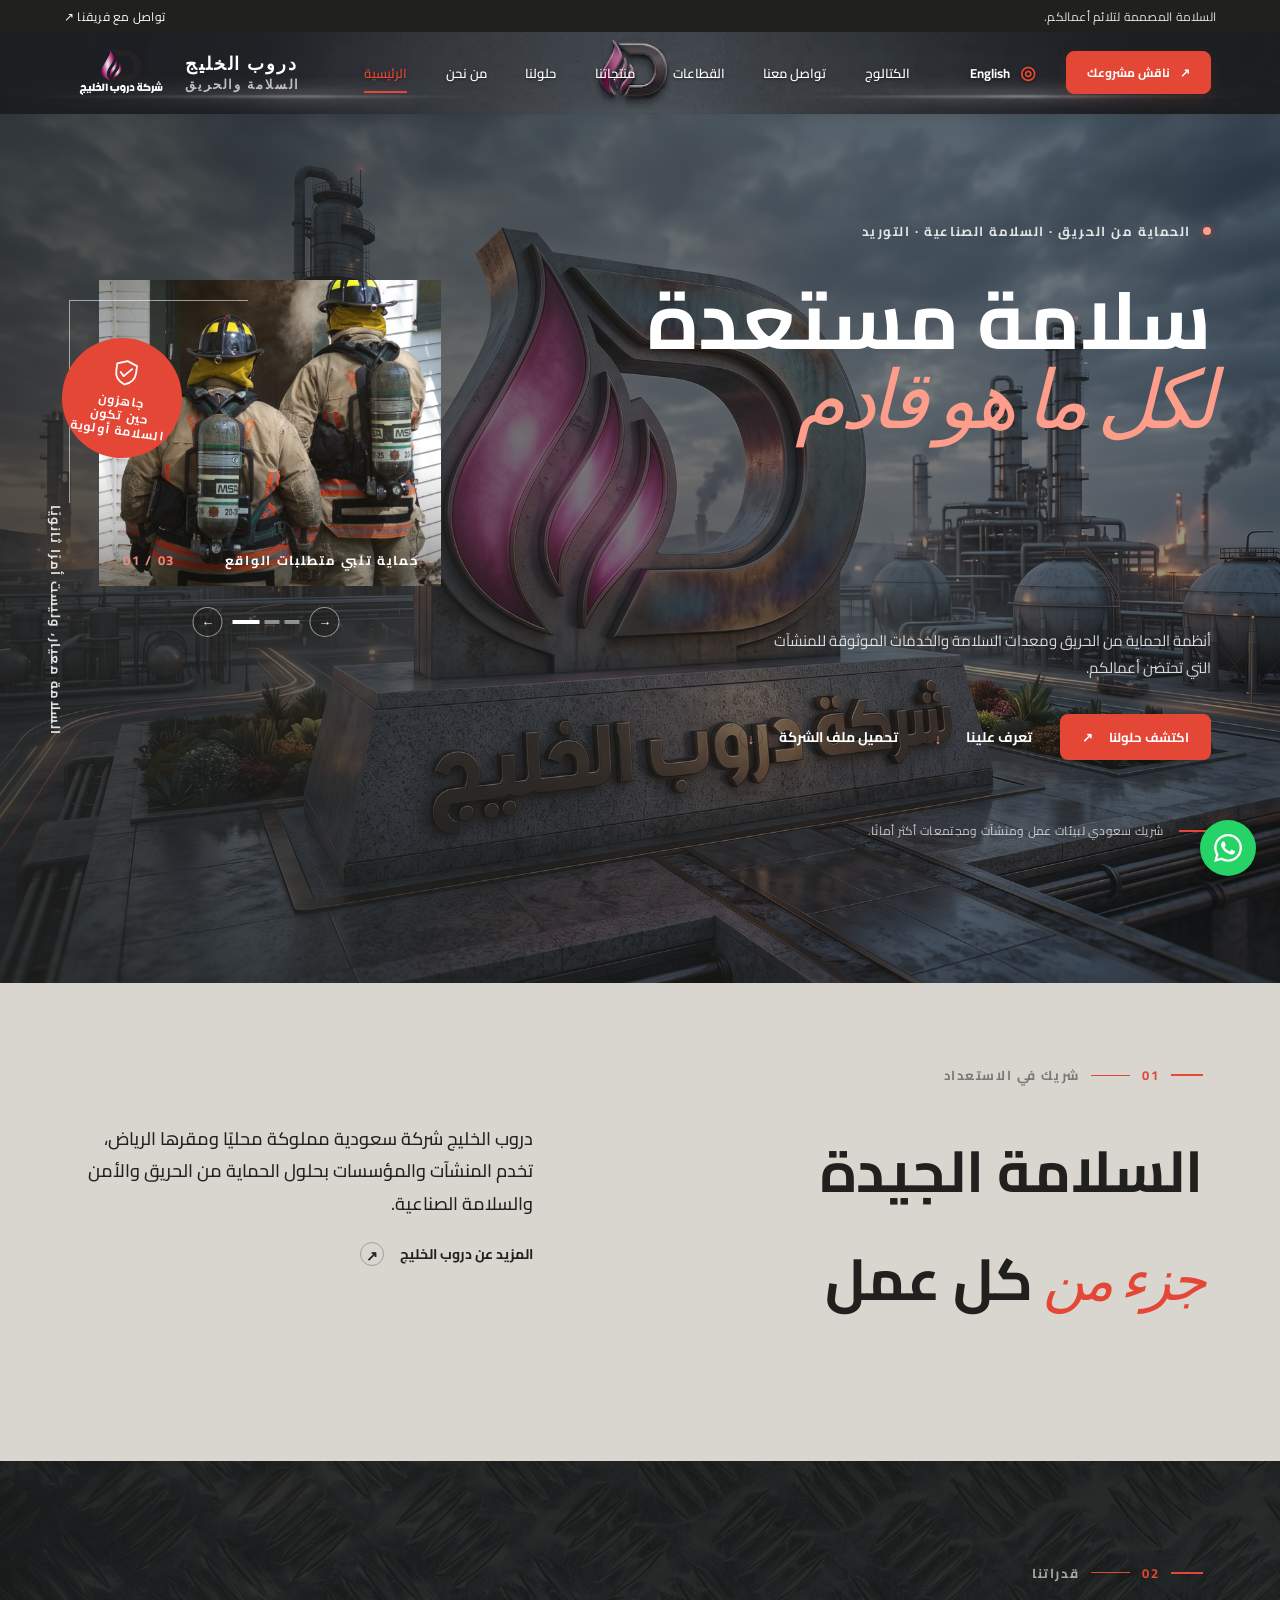
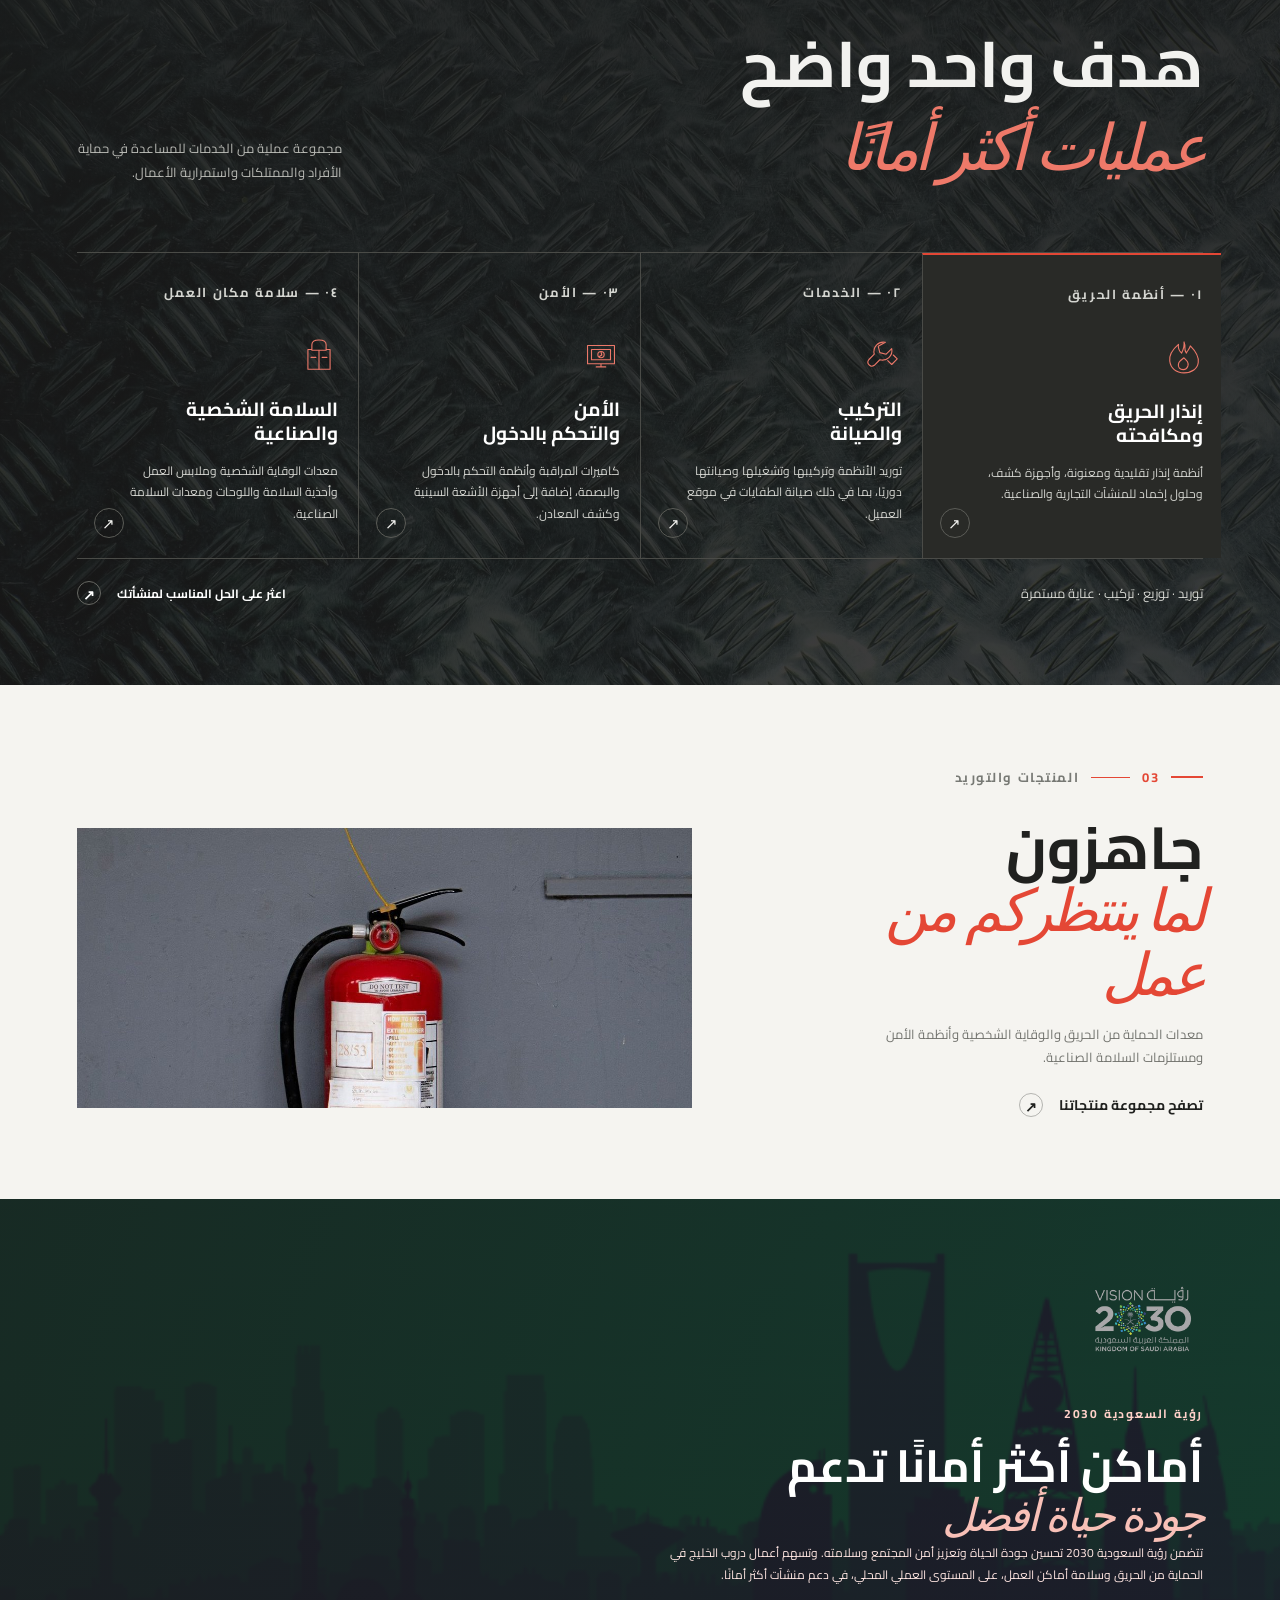
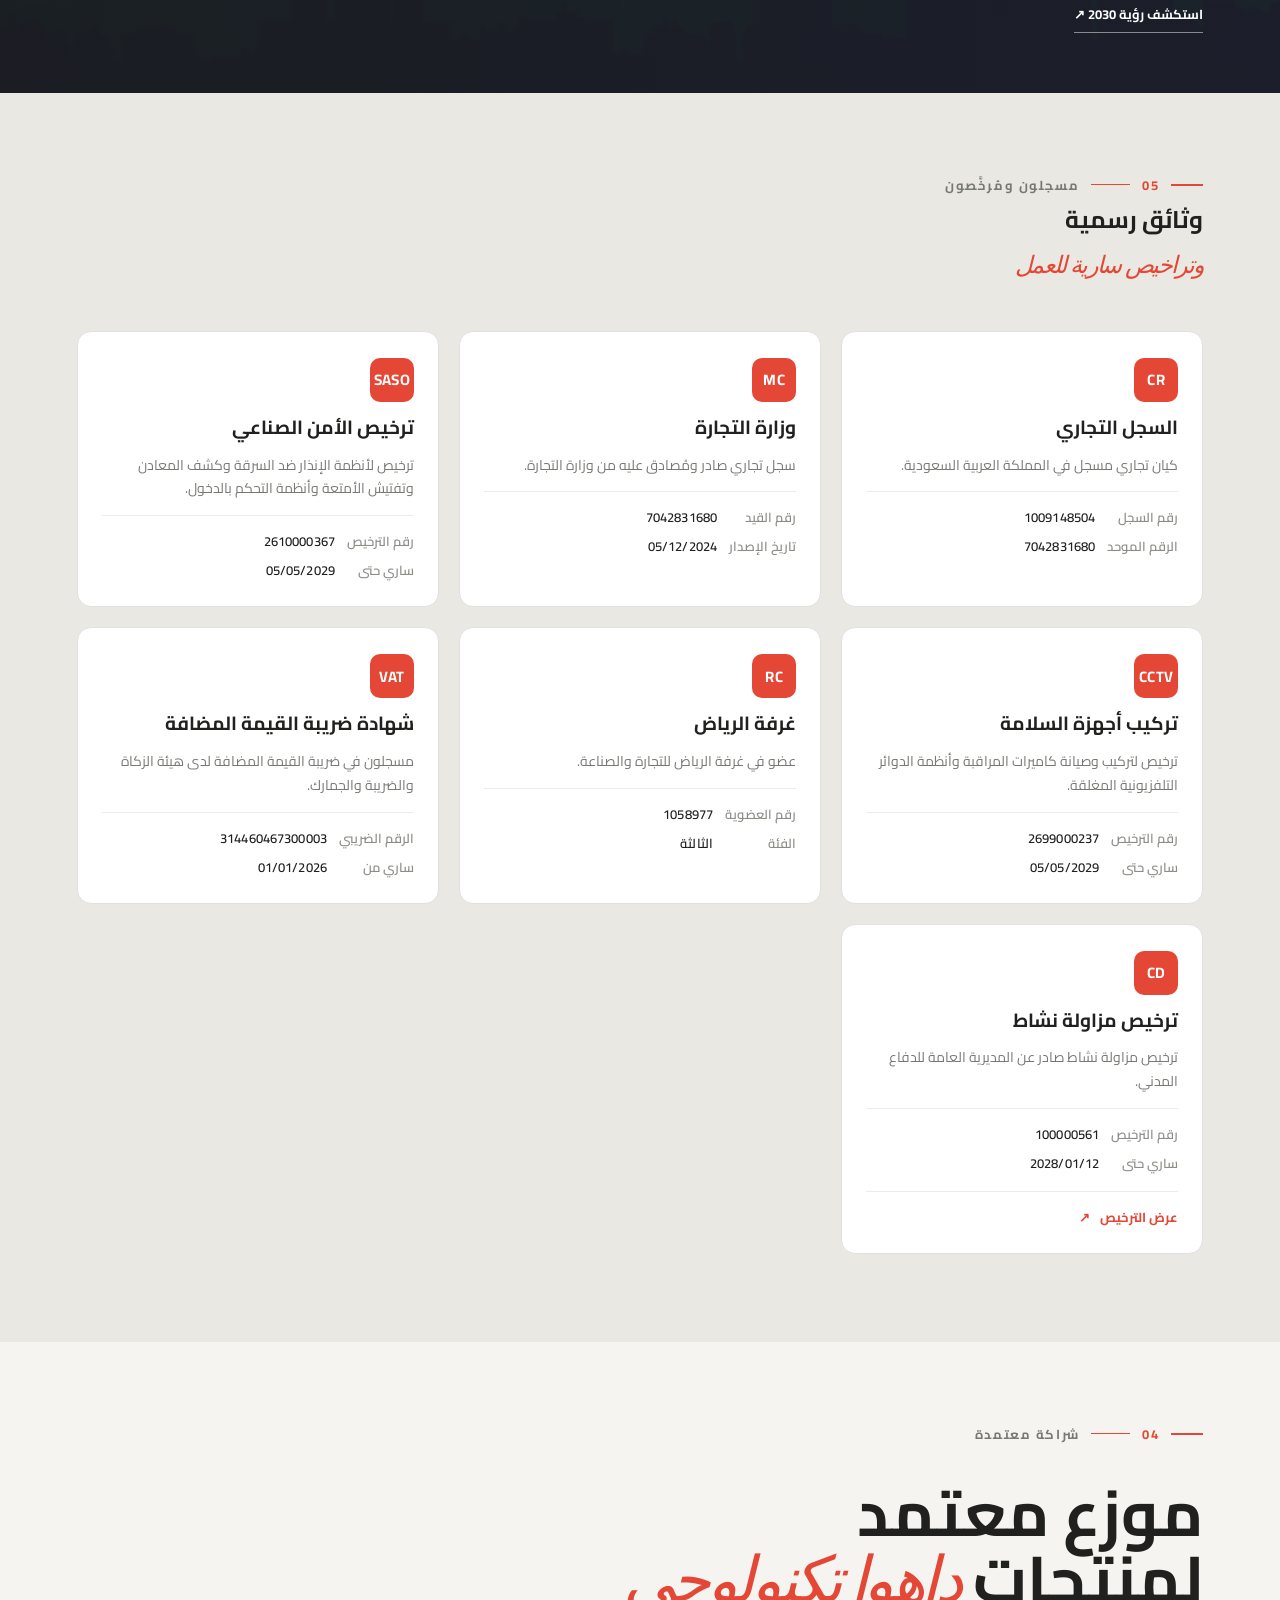
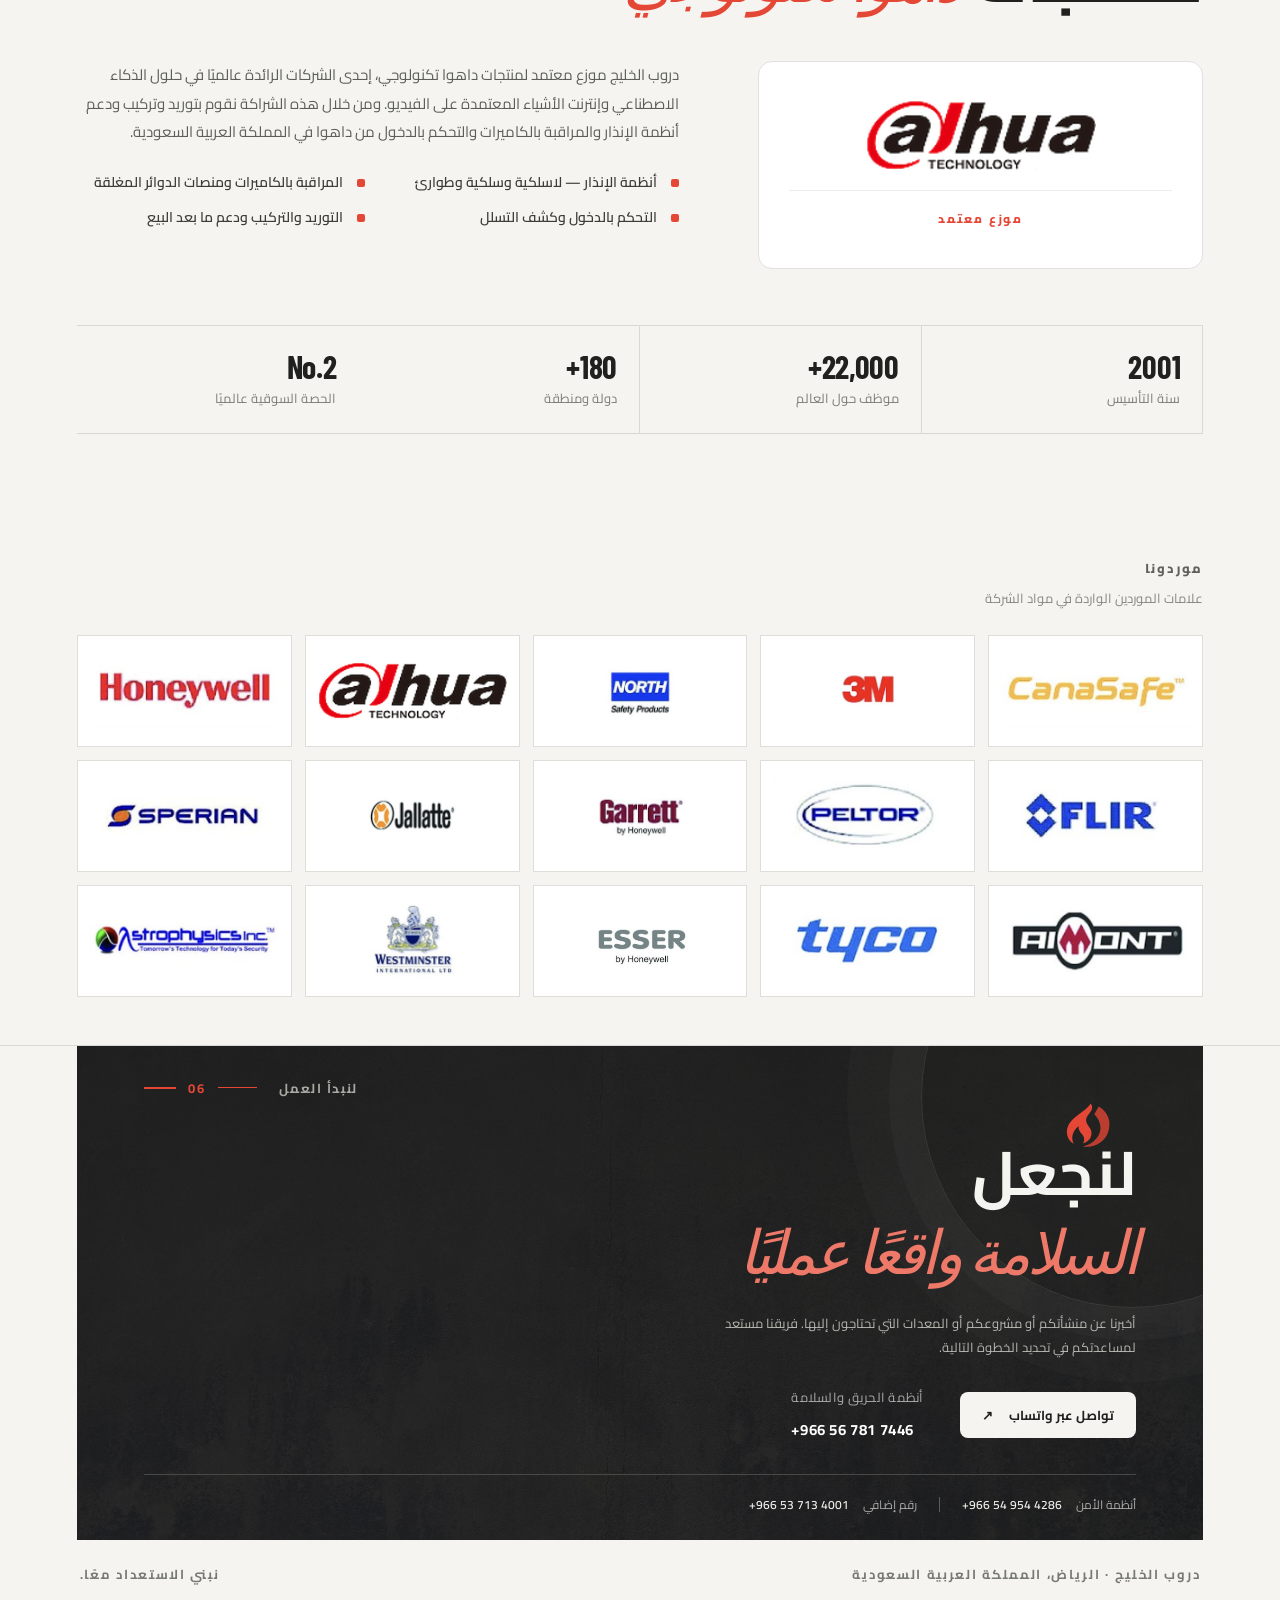
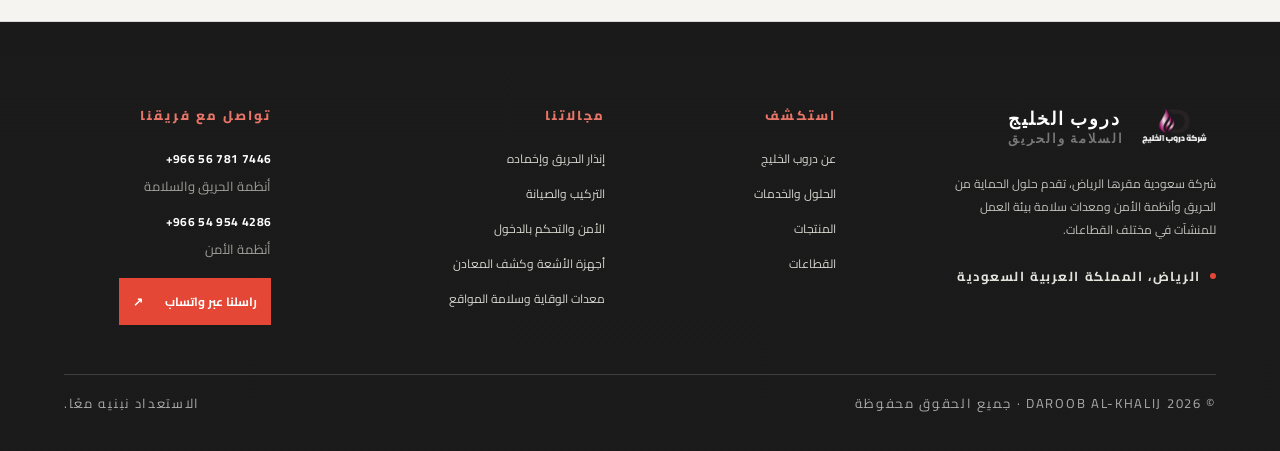
==== commit c59794c9: "Fix mobile issues: announcement overlap, sectors heading clip, solutions contrast, contact spacing, " ====
--- a/index.html
+++ b/index.html
@@ -19,8 +19,9 @@
   <link rel="preconnect" href="https://fonts.googleapis.com">
   <link rel="preconnect" href="https://fonts.gstatic.com" crossorigin>
   <link href="https://fonts.googleapis.com/css2?family=Barlow+Condensed:wght@500;600;700;800&family=DM+Sans:wght@400;500;600;700&family=Manrope:wght@400;500;600;700;800&family=Cairo:wght@400;500;600;700;800&display=swap" rel="stylesheet">
-  <link rel="stylesheet" href="styles.css"><link rel="stylesheet" href="premium.css?v=48">
-  <script src="script.js?v=18" defer></script> </head><body><a href="#main-content" class="skip-link">Skip to main content</a> <main class="home-page" id="main-content">
+  <link rel="stylesheet" href="styles.css"><link rel="stylesheet" href="premium.css?v=51">
+  <script src="script.js?v=18" defer></script> <link rel="stylesheet" href="mobile.css?v=3">
+</head><body><a href="#main-content" class="skip-link">Skip to main content</a> <main class="home-page" id="main-content">
 <section class="hero" id="home">
       <div class="hero-copy">
         <div class="eyebrow"><span class="eyebrow-dot"></span> <span data-en="FIRE PROTECTION · INDUSTRIAL SAFETY · SUPPLY" data-ar="الحماية من الحريق · السلامة الصناعية · التوريد">FIRE PROTECTION · INDUSTRIAL SAFETY · SUPPLY</span> </div><h1 data-en="Safety that stands<br>ready for <em>what’s next.</em>" data-ar="سلامة مستعدة <br><em>لكل ما هو قادم </em>">Safety that stands<br>ready for <em>what’s next.</em> </h1><p class="hero-lede" data-en="Fire protection systems, safety equipment and dependable service for the places where business happens." data-ar="أنظمة الحماية من الحريق ومعدات السلامة والخدمات الموثوقة للمنشآت التي تحتضن أعمالكم.">Fire protection systems, safety equipment and dependable service for the places where business happens.</p> <div class="hero-actions"><a class="button button-accent" href="#solutions"><span data-en="Explore our solutions" data-ar="اكتشف حلولنا">Explore our solutions</span> <span aria-hidden="true">↗</span> </a><a class="text-link" href="about.html"><span data-en="Get to know us" data-ar="تعرف علينا">Get to know us</span> <span class="link-arrow" aria-hidden="true">↓</span> </a><a class="text-link" href="https://drive.google.com/uc?export=download&id=1xwlN5czfYbqOPsmSm5aCshiiprc3Ak3j" target="_blank" rel="noopener"><span data-en="Download Company Profile" data-ar="تحميل ملف الشركة">Download Company Profile</span> <span class="link-arrow" aria-hidden="true">↓</span> </a></div> <div class="hero-note"><div class="note-rule"></div> <p data-en="A Saudi-owned partner for safer workplaces, facilities and communities." data-ar="شريك سعودي لبيئات عمل ومنشآت ومجتمعات أكثر أمانًا.">A Saudi-owned partner for safer workplaces, facilities and communities.</p> </div></div> <div class="hero-visual">
--- a/mobile.css
+++ b/mobile.css
@@ -0,0 +1,342 @@
+/* ============================================================
+   MOBILE OPTIMIZATION — Mobile-First Design
+   Only applies to screens ≤768px
+   Desktop layout is completely unaffected
+   ============================================================ */
+
+/* --- Fix announcement bar overlap --- */
+.announcement {
+  min-height: 32px;
+  padding: 4px 5%;
+  font-size: 10px;
+  letter-spacing: 0.02em;
+  white-space: nowrap;
+  overflow: hidden;
+  text-overflow: ellipsis;
+}
+.announcement a {
+  gap: 6px;
+  white-space: nowrap;
+  overflow: hidden;
+  text-overflow: ellipsis;
+}
+
+/* --- Fix sectors page clipped heading --- */
+.sector-art {
+  margin-top: 0 !important;
+  min-height: 250px !important;
+}
+.sector-content {
+  padding-top: 40px !important;
+}
+
+/* --- Fix solutions page contrast --- */
+.solution-card p {
+  color: #d4d5d0 !important;
+}
+.solution-card h3 {
+  color: #ffffff !important;
+}
+.card-num {
+  color: #d4d5d0 !important;
+}
+.solution-foot {
+  color: #d4d5d0 !important;
+}
+.solution-foot .text-link {
+  color: #ffffff !important;
+}
+
+/* --- Fix contact page spacing --- */
+.contact {
+  padding-top: 0 !important;
+}
+.contact-card {
+  padding: 30px 6% 24px !important;
+}
+
+/* --- Fix footer text cutoff --- */
+.site-footer {
+  padding: 20px 5% !important;
+  min-height: 0 !important;
+}
+.footer-copy {
+  font-size: 11px !important;
+  line-height: 1.6 !important;
+}
+
+@media(max-width:768px) {
+  /* --- Base --- */
+  html { font-size: 15px; }
+  body { font-size: 15px; line-height: 1.55; }
+  
+  /* --- Announcement Bar --- */
+  .announcement { font-size: 12px; padding: 6px 4%; min-height: 32px; }
+  .announcement a { font-size: 12px; }
+  
+  /* --- Header --- */
+  .site-header { height: 56px; padding: 0 4%; }
+  .brand-mark { width: 30px; height: 30px; }
+  .brand-copy b { font-size: 13px; }
+  .brand-copy small { font-size: 11px; }
+  .menu-toggle { width: 40px; height: 40px; }
+  .menu-toggle span { width: 18px; height: 2px; background: #fff; }
+  .language-toggle { font-size: 13px; min-height: 40px; padding: 6px 10px; }
+  
+  /* --- Mobile Navigation --- */
+  .main-nav { top: 55px; padding: 4px 4% 12px; }
+  .main-nav a { font-size: 15px; padding: 12px 0; min-height: 44px; color: #333; text-shadow: none; }
+  
+  /* --- Hero Section --- */
+  .hero { padding: 16px 4% 0; min-height: 0; }
+  .hero-copy { padding: 12px 0 0; }
+  .hero .eyebrow { font-size: 12px; min-height: 0; }
+  .hero h1 { font-size: clamp(26px, 7.5vw, 38px); margin: 14px 0 12px; min-height: 0; line-height: 1.15; }
+  .hero-lede { font-size: 14px; line-height: 1.6; max-width: 100%; }
+  .hero-actions { flex-direction: column; align-items: stretch; gap: 10px; }
+  .hero-actions .button { width: 100%; min-height: 44px; font-size: 14px; }
+  .hero-actions .text-link { justify-content: center; min-height: 40px; font-size: 13px; }
+  .hero-note { margin-top: 14px; min-height: 0; }
+  .hero-note p { font-size: 13px; line-height: 1.6; }
+  .hero-visual { height: 200px; min-height: 200px; margin: 12px 0 0; }
+  .hero-photo { inset: 0 8px 20px 8px; }
+  .hero-image-caption { left: 12px; right: 12px; bottom: 32px; font-size: 11px; }
+  .hero-stamp { width: 60px; height: 60px; font-size: 10px; }
+  .hero-vertical { display: none; }
+  .hero-bottom { font-size: 11px; padding: 8px 0; min-height: 32px; }
+  .hero-controls { right: 12px; bottom: 6px; }
+  .hero-controls > button { width: 40px; height: 40px; }
+  .hero-dots button { height: 3px; width: 10px; }
+  .hero-dots button[aria-current="true"] { width: 20px; }
+  
+  /* --- Section Padding --- */
+  .section-pad { padding: 35px 4%; }
+  
+  /* --- Section Kickers --- */
+  .section-kicker { font-size: 12px; }
+  
+  /* --- Headings --- */
+  .intro h2, .section-heading h2, .products h2, .sector-content h2, 
+  .process h2, .contact h2, .vision-feature h2, .vision-band h2,
+  .page-hero h1, .service-copy h2, .catalogue-copy h2, .docs-grid h2,
+  .page-end h2, .contact-close h2, .enquiry-panel h3, .extras-grid h3 { 
+    font-size: clamp(22px, 6vw, 32px); line-height: 1.2; 
+  }
+  
+  /* --- Body Text --- */
+  .intro-text p:not(.large-copy), .story-copy > p, .docs-grid p,
+  .sector-intro-copy > p, .sourcing-top > p, .contact-card > p,
+  .contact-lede, .enquiry-panel > p, .form-note { 
+    font-size: 14px; line-height: 1.65; 
+  }
+  
+  .large-copy { font-size: 15px; line-height: 1.6; }
+  
+  /* --- Home Intro --- */
+  .home-intro { padding: 35px 4%; }
+  .intro-grid { grid-template-columns: 1fr; gap: 16px; margin-top: 24px; }
+  .values-strip { grid-template-columns: 1fr 1fr; margin-top: 30px; }
+  .values-strip > div { padding: 10px 8px 10px 0; }
+  .values-strip strong { font-size: 13px; }
+  .values-strip div > span:last-child { font-size: 12px; }
+  
+  /* --- Solutions --- */
+  .solutions { padding: 40px 4%; }
+  .section-heading { display: block; }
+  .section-heading h2 { margin-top: 16px; }
+  .section-heading > p { margin-top: 10px; max-width: 100%; font-size: 13px; }
+  .solution-grid { grid-template-columns: 1fr; margin-top: 24px; }
+  .solution-card { min-height: 0; padding: 16px 14px; }
+  .solution-card h3 { font-size: 16px; }
+  .solution-card p { font-size: 13px; max-width: 100%; }
+  .solution-icon { width: 30px; height: 30px; margin: 16px 0 12px; }
+  .card-link { width: 40px; height: 40px; bottom: 12px; right: 12px; }
+  .solution-foot { flex-direction: column; align-items: flex-start; gap: 10px; font-size: 13px; }
+  
+  /* --- Products --- */
+  .products { padding: 40px 4%; }
+  .products-heading { display: block; margin: 16px 0 24px; }
+  .products-heading p { margin-top: 10px; font-size: 13px; }
+  .product-feature { grid-template-columns: 1fr; min-height: 0; }
+  .product-photo { min-height: 180px; }
+  .product-copy { padding: 18px 5% 20px; }
+  .product-copy h3 { font-size: 22px; }
+  .product-copy p { font-size: 13px; }
+  .product-row { min-height: 64px; grid-template-columns: 40px 56px 1fr 40px; gap: 8px; }
+  .product-thumb { width: 56px; height: 44px; }
+  .product-row h3 { font-size: 13px; }
+  .product-row p { font-size: 12px; }
+  .product-row > a { width: 40px; height: 40px; }
+  .source-note { padding: 12px 14px; }
+  .source-note p { font-size: 12px; }
+  
+  /* --- Vision Band --- */
+  .vision-band { padding: 30px 4%; display: block; }
+  .vision-band h2 { font-size: 22px; margin-bottom: 10px; }
+  .vision-band p { font-size: 13px; }
+  .vision-band .vision-source { font-size: 12px; }
+  
+  /* --- Credentials --- */
+  .credentials { padding: 35px 4%; }
+  .credentials-grid { grid-template-columns: 1fr; gap: 12px; }
+  .credential { padding: 16px 14px; }
+  .credential h3 { font-size: 15px; }
+  .credential p { font-size: 13px; }
+  .credential dt { font-size: 12px; }
+  .credential dd { font-size: 14px; }
+  .credential-link { font-size: 13px; min-height: 40px; }
+  
+  /* --- Partnership --- */
+  .partnership { padding: 35px 4%; }
+  .partnership-grid { grid-template-columns: 1fr; gap: 18px; }
+  .partnership-brand img { max-width: 120px; }
+  .partnership-copy p { font-size: 14px; line-height: 1.65; }
+  .partnership-list li { font-size: 14px; padding: 8px 0; }
+  .partnership-facts { grid-template-columns: 1fr 1fr; gap: 12px; }
+  .partnership-facts b { font-size: 24px; }
+  .partnership-facts span { font-size: 12px; }
+  
+  /* --- Brand Rail / Suppliers --- */
+  .brand-rail { padding: 30px 4%; }
+  .supplier-logos { grid-template-columns: repeat(3, 1fr); gap: 8px; }
+  .supplier-logos figure { padding: 6px; }
+  
+  /* --- Contact --- */
+  .contact { padding-bottom: 16px; }
+  .contact-card { padding: 30px 5% 24px; }
+  .contact h2 { font-size: clamp(24px, 6vw, 34px); }
+  .contact-card > p { font-size: 14px; }
+  .contact-actions { flex-direction: column; align-items: stretch; gap: 12px; }
+  .contact-actions .button { width: 100%; min-height: 44px; }
+  .contact-phone { align-items: center; }
+  .contact-alt { flex-wrap: wrap; gap: 6px; font-size: 13px; }
+  .contact-bottom { font-size: 12px; flex-direction: column; gap: 6px; align-items: flex-start; }
+  
+  /* --- Footer --- */
+  .site-footer { grid-template-columns: 1fr; gap: 16px; padding: 24px 4%; text-align: center; }
+  .site-footer > p { display: block; font-size: 13px; }
+  .footer-copy { font-size: 12px; text-align: center; }
+  .footer-brand .brand-mark { width: 44px; height: 44px; }
+  .footer-brand .brand-copy b { font-size: 14px; }
+  .footer-brand .brand-copy small { font-size: 12px; }
+  .footer-heading { font-size: 13px; }
+  .footer-column a { font-size: 13px; min-height: 40px; display: flex; align-items: center; }
+  .footer-primary-phone { font-size: 15px; }
+  .footer-whatsapp { min-height: 40px; }
+  
+  /* --- Page Hero (inner pages) --- */
+  .page-hero { padding-top: 12px; padding-bottom: 30px; }
+  .page-hero-grid { display: block; }
+  .page-hero h1 { font-size: clamp(26px, 7vw, 38px); margin-top: 16px; }
+  .page-hero-grid > p { font-size: 13px; max-width: 100%; margin-top: 10px; }
+  .breadcrumb { font-size: 12px; margin-bottom: 20px; }
+  
+  /* --- About Page --- */
+  .about-story { padding: 8px 4% 35px; display: block; }
+  .story-image { height: 200px; margin-bottom: 16px; }
+  .story-copy { padding: 12px 0 0; }
+  .story-quote { font-size: 48px; }
+  .principles { padding: 35px 4%; }
+  .principles h2 { margin: 16px 0 20px; }
+  .principle-grid { grid-template-columns: 1fr 1fr; }
+  .principle-grid article { padding: 10px 8px 0 0; min-height: 100px; }
+  .principle-grid h3 { font-size: 13px; margin: 12px 0 4px; }
+  .principle-grid p { font-size: 12px; }
+  
+  /* --- Vision Feature --- */
+  .vision-feature { padding: 30px 4%; display: block; }
+  .vision-emblem { width: 60px; height: 60px; font-size: 16px; margin-bottom: 16px; }
+  .vision-feature h2 { font-size: 22px; }
+  .vision-feature p { font-size: 13px; }
+  
+  /* --- Docs / Download --- */
+  .docs-note { padding: 35px 4%; }
+  .docs-grid { display: block; margin-top: 16px; }
+  .docs-grid h2 { margin-bottom: 10px; }
+  .docs-grid .button { margin-top: 6px; }
+  
+  /* --- Service Detail --- */
+  .service-detail { padding: 24px 4% 30px; display: flex; flex-direction: column; gap: 16px; }
+  .service-visual { height: 180px; }
+  .service-copy h2 { font-size: 24px; margin: 12px 0 8px; }
+  .service-copy > p { font-size: 13px; }
+  .tag-list span { font-size: 12px; padding: 5px 7px; }
+  .check-list li { font-size: 13px; padding: 6px 0 6px 16px; }
+  
+  /* --- Service Extras --- */
+  .service-extras { padding: 35px 4%; }
+  .service-extras h2 { font-size: 26px; margin: 16px 0 20px; }
+  .extras-grid { grid-template-columns: 1fr; }
+  .extras-grid article { min-height: 0; padding: 14px; }
+  .extras-grid h3 { font-size: 14px; margin: 10px 0 4px; }
+  .extras-grid p { font-size: 12px; }
+  
+  /* --- Catalog --- */
+  .catalogue-grid { grid-template-columns: 1fr; gap: 10px; }
+  .catalogue-feature { grid-template-columns: 1fr; }
+  .catalogue-feature .catalogue-image { min-height: 160px; height: 160px; }
+  .catalogue-image { height: 140px; }
+  .catalogue-copy { padding: 14px 14px 16px; }
+  .catalogue-copy h2 { font-size: 24px; }
+  .catalogue-copy p { font-size: 13px; }
+  
+  /* --- Sourcing --- */
+  .sourcing { padding: 30px 4%; }
+  .sourcing h2 { font-size: 26px; }
+  .sourcing-top > p { font-size: 13px; }
+  .region-strip { font-size: 12px; gap: 6px; }
+  
+  /* --- Sectors Page --- */
+  .sectors { grid-template-columns: 1fr; }
+  .sector-content { padding: 35px 4%; }
+  .sector-art { min-height: 160px; }
+  .sector-outline { width: 220px; height: 220px; }
+  .sector-circle-one { width: 140px; height: 140px; }
+  .sector-circle-two { width: 60px; height: 60px; }
+  .sector-card { grid-template-columns: 20px 1fr 40px; padding: 10px 0; gap: 6px; }
+  .sector-card h3 { font-size: 14px; }
+  .sector-card p { font-size: 12px; }
+  
+  /* --- Process --- */
+  .process { padding: 35px 4%; display: block; }
+  .process-steps { grid-template-columns: 1fr; row-gap: 20px; padding-top: 20px; }
+  .process-steps h3 { font-size: 14px; }
+  .process-steps p { font-size: 13px; max-width: 100%; }
+  
+  /* --- Contact Page --- */
+  .contact-layout { padding: 8px 4% 35px; display: block; }
+  .contact-methods h2 { margin-top: 16px; }
+  .phone-list article { min-height: 56px; }
+  .phone-list article > div > a { font-size: 13px; }
+  .phone-arrow { width: 40px; height: 40px; }
+  .location-card { margin-bottom: 16px; }
+  .enquiry-panel { padding: 16px 5% 18px; }
+  .enquiry-panel h3 { font-size: 22px; }
+  .enquiry-panel > p { font-size: 13px; }
+  #enquiry-form input, #enquiry-form select, #enquiry-form textarea { 
+    font-size: 16px; min-height: 44px; padding: 10px 12px; 
+  }
+  #enquiry-form label { font-size: 13px; }
+  .form-submit { width: 100%; min-height: 44px; }
+  .contact-close { padding: 24px 4%; flex-wrap: wrap; }
+  .contact-close h2 { font-size: 26px; }
+  .contact-close .button { margin-left: 0; }
+  
+  /* --- Map iframe fix --- */
+  .map-frame { width: 100%; max-width: 100%; }
+  .map-frame iframe { width: 100%; max-width: 100%; }
+  
+  /* --- Page End --- */
+  .page-end { padding: 30px 4%; flex-direction: column; align-items: flex-start; gap: 16px; }
+  .page-end h2 { font-size: 26px; }
+  
+  /* --- WhatsApp Float --- */
+  .wa-float { width: 48px; height: 48px; bottom: 14px; right: 14px; }
+  
+  /* --- Skip Links --- */
+  .skip-link { display: none; }
+  
+  /* --- Scrollbar --- */
+  ::-webkit-scrollbar { width: 3px; }
+  ::-webkit-scrollbar-thumb { background: #ccc; border-radius: 2px; }
+}
